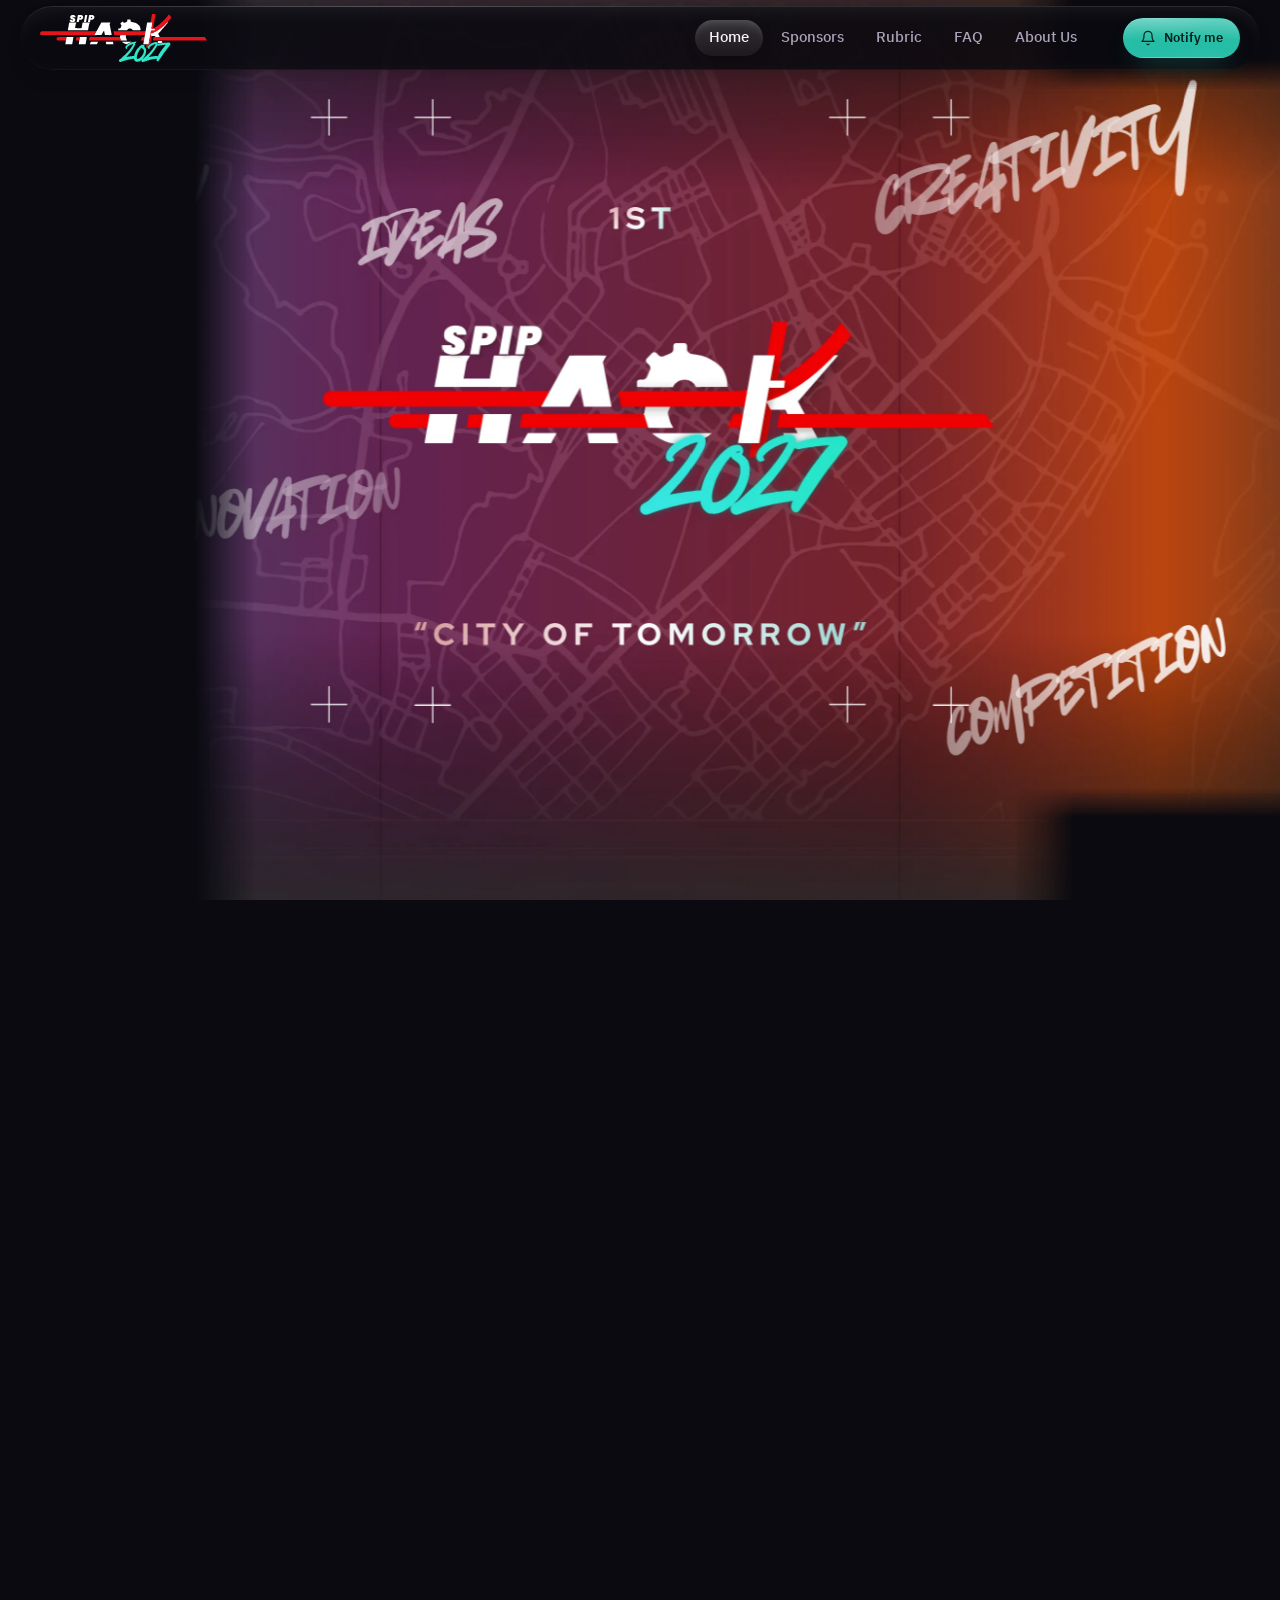
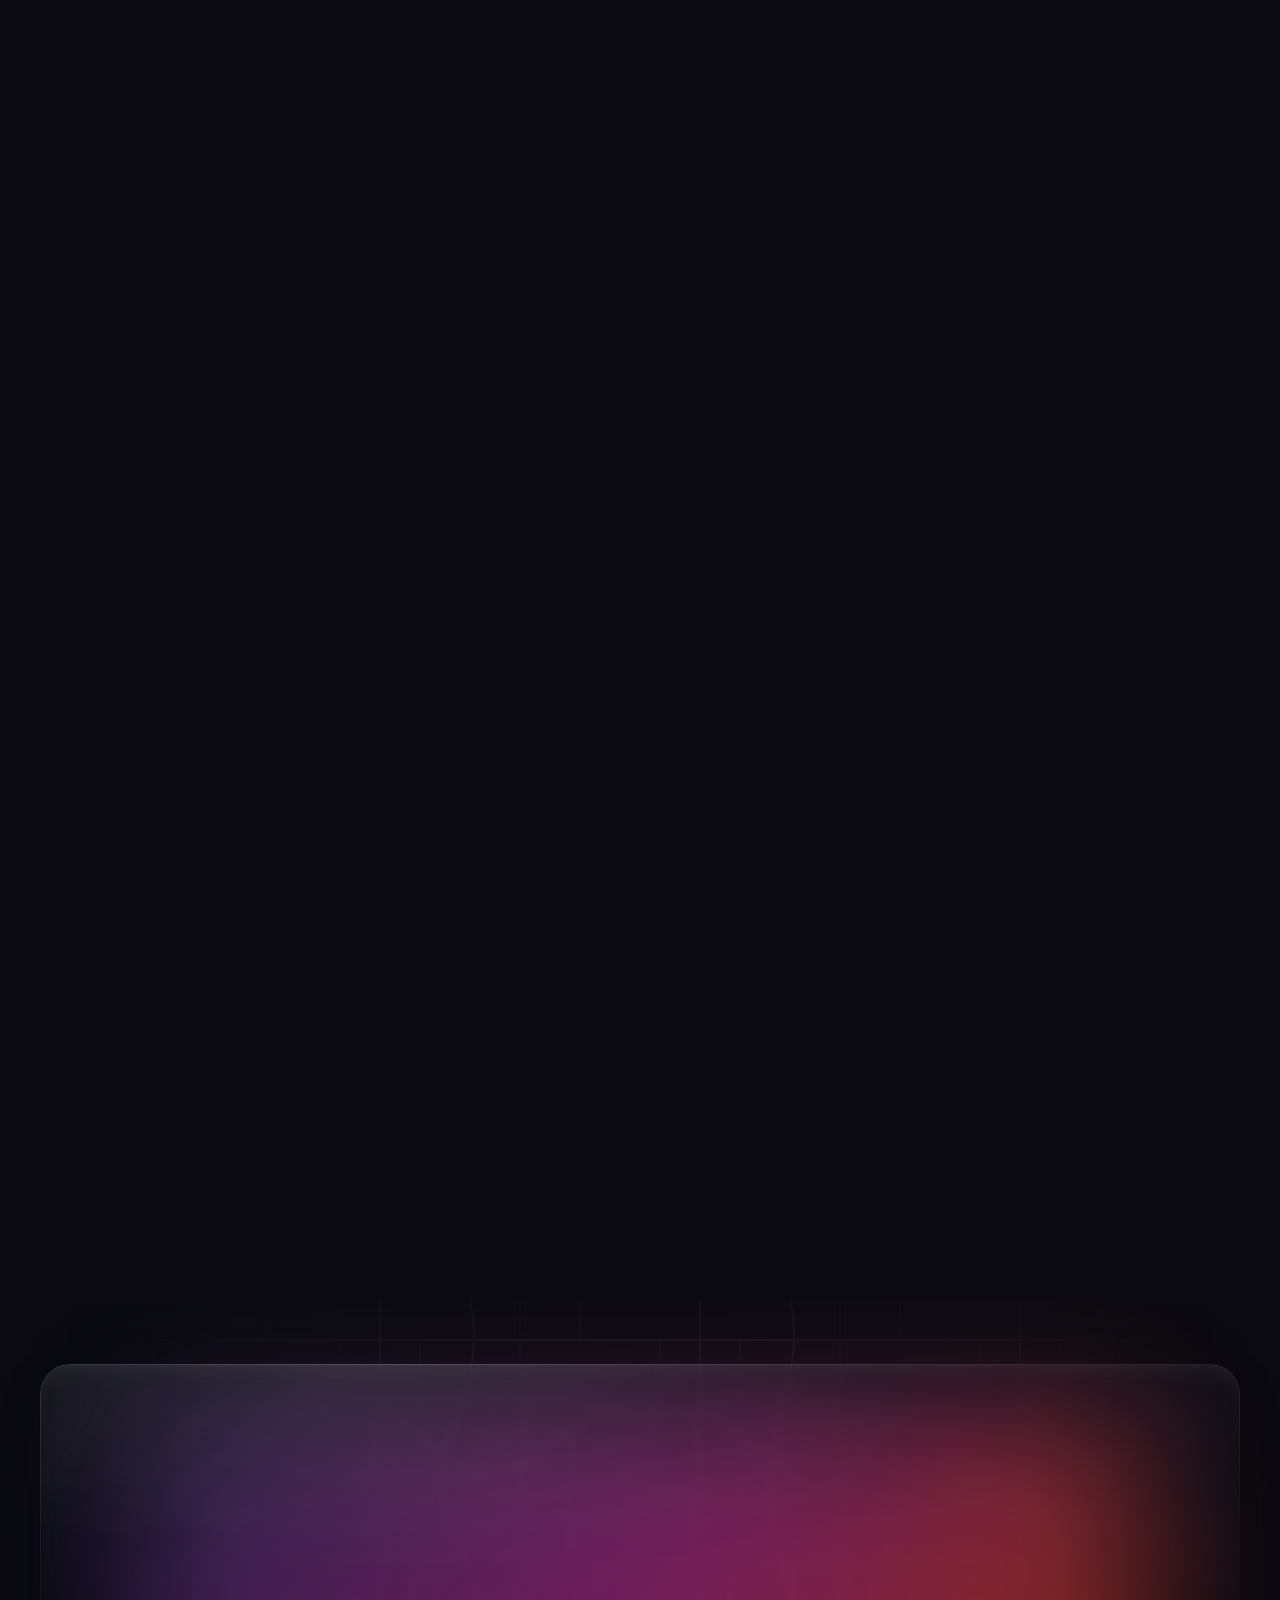
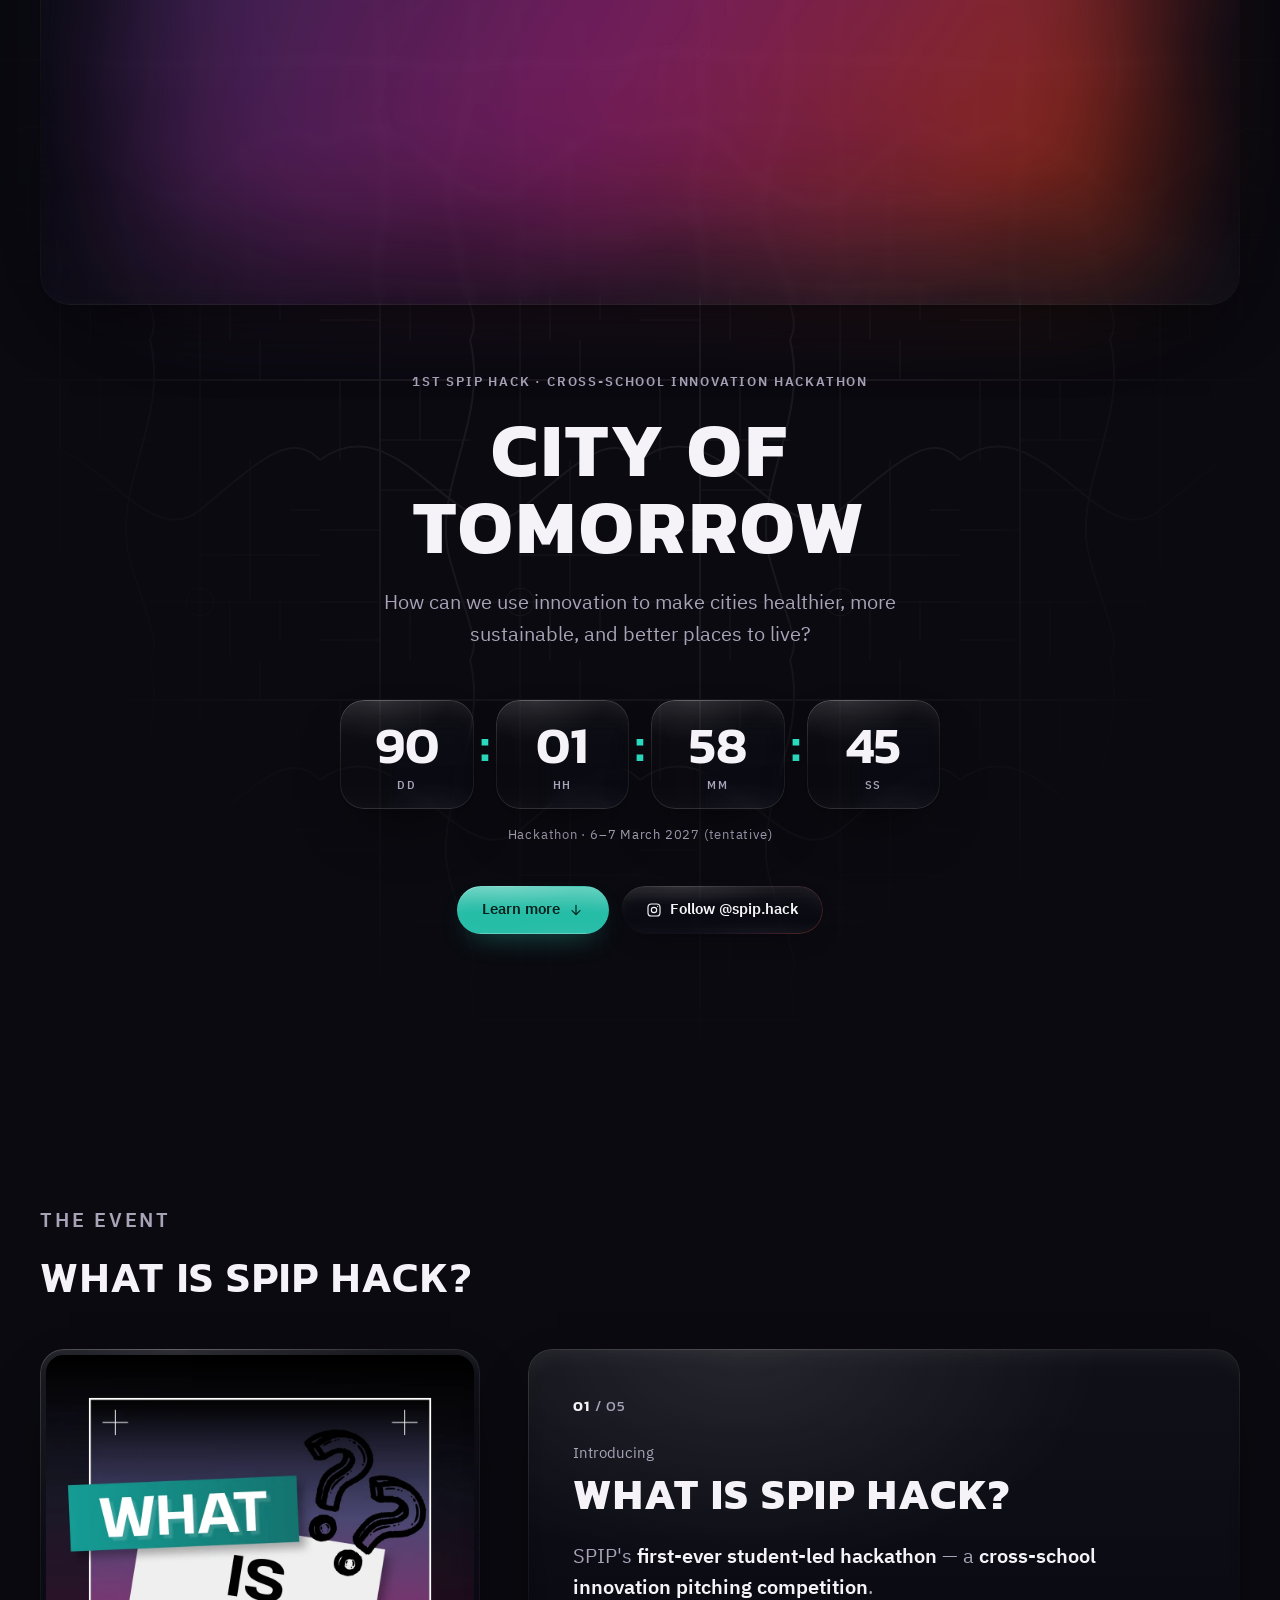
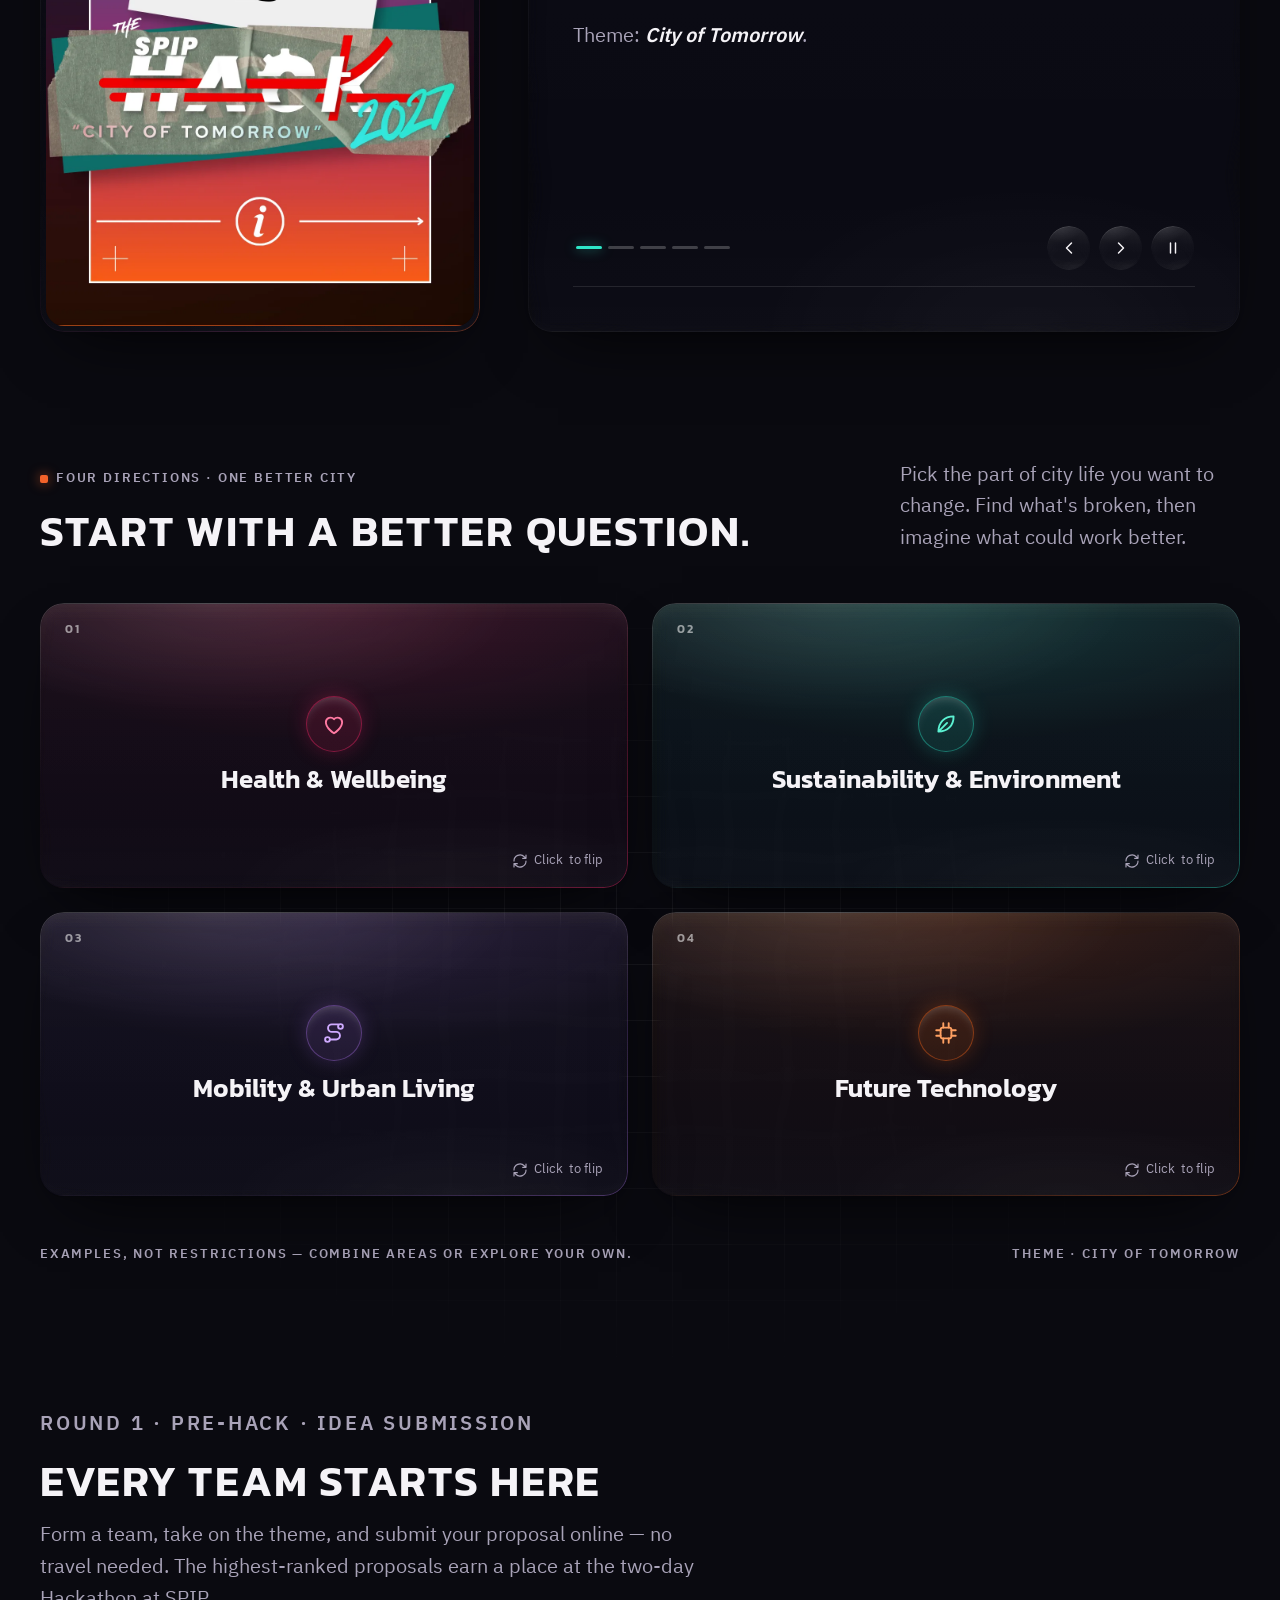
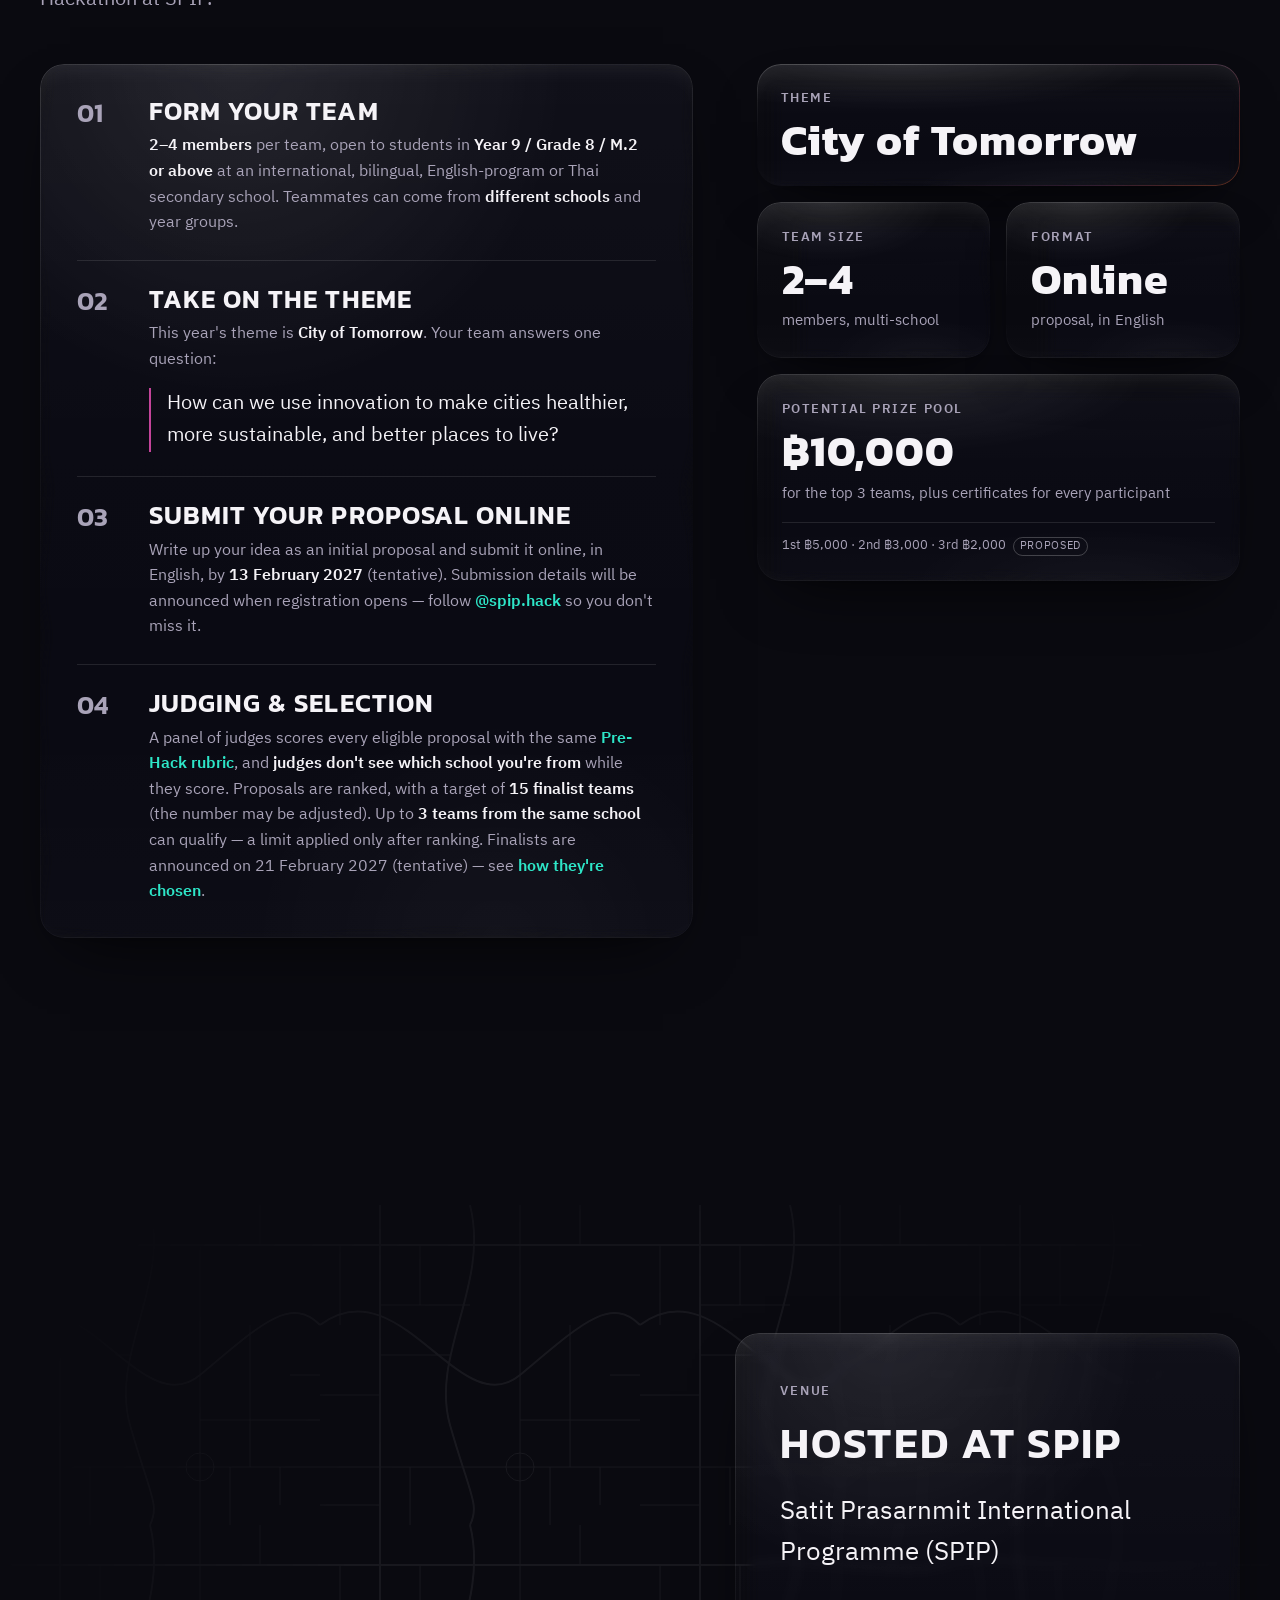
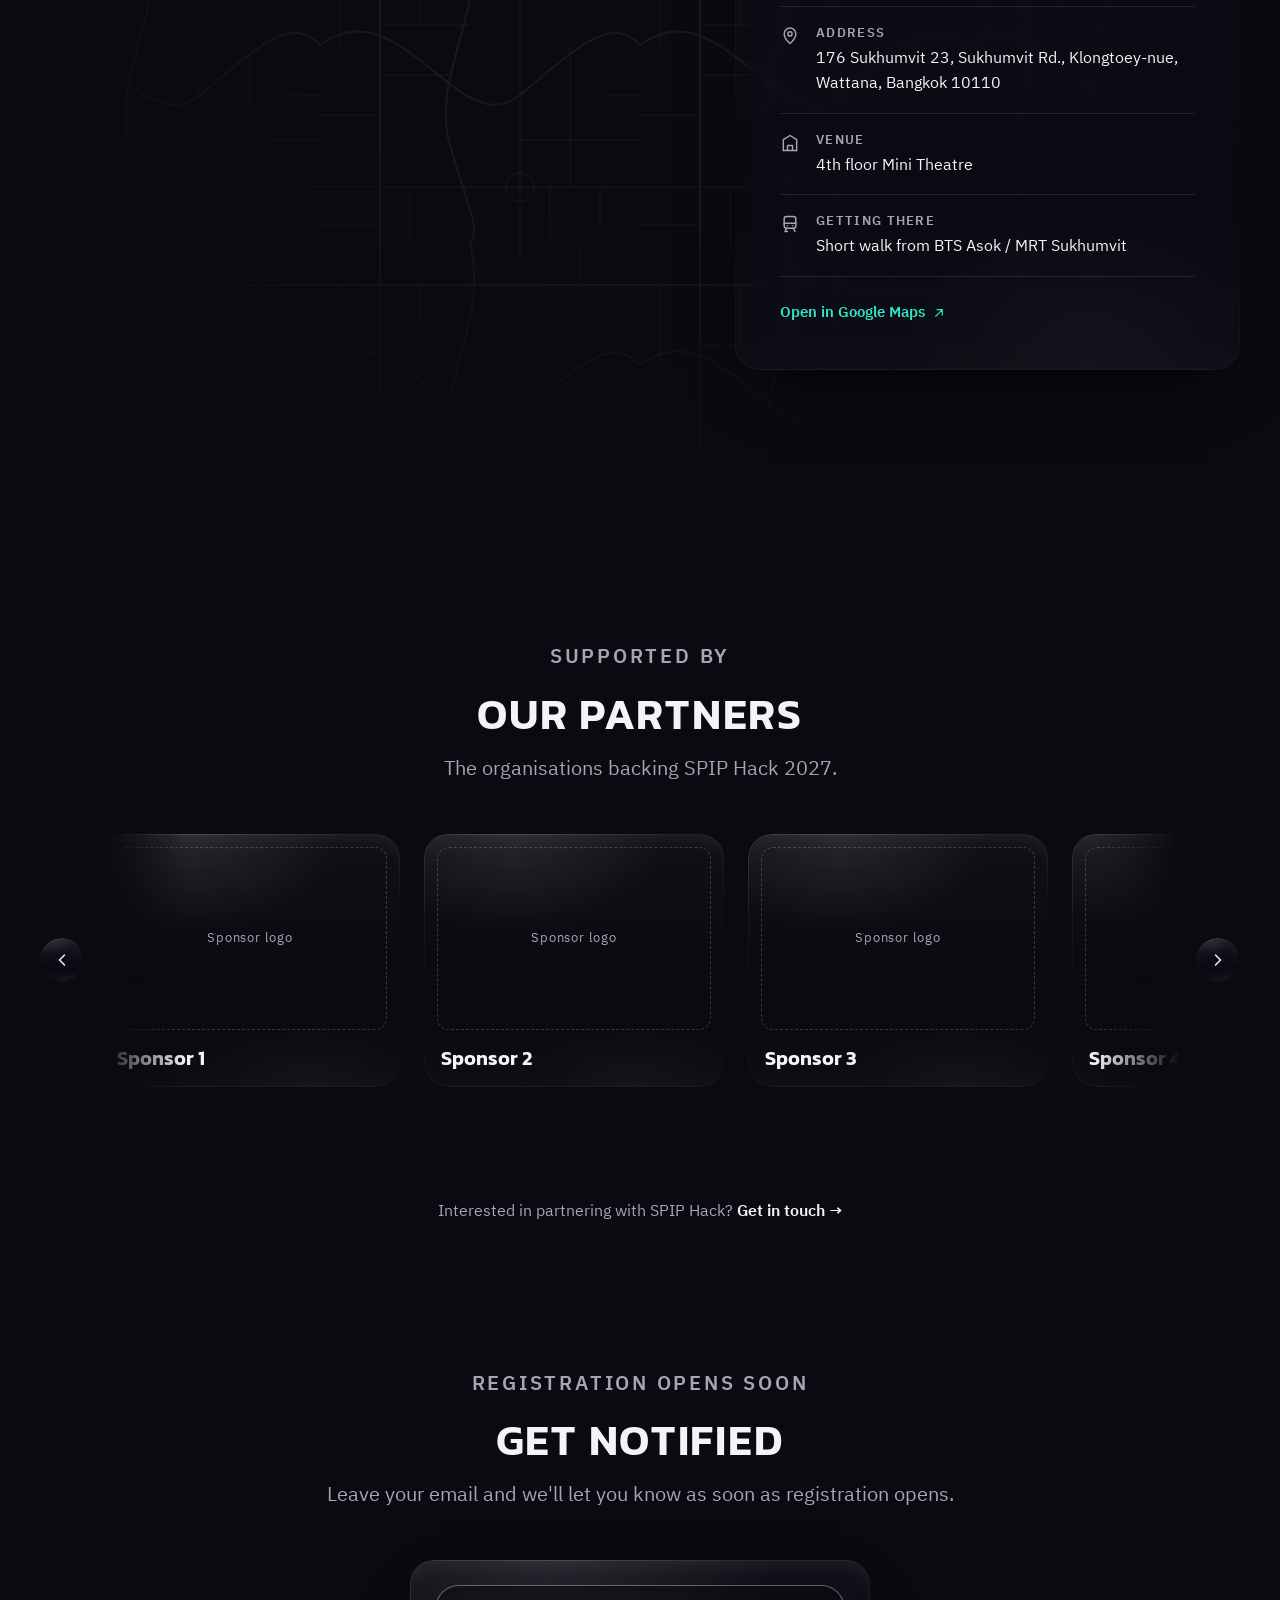
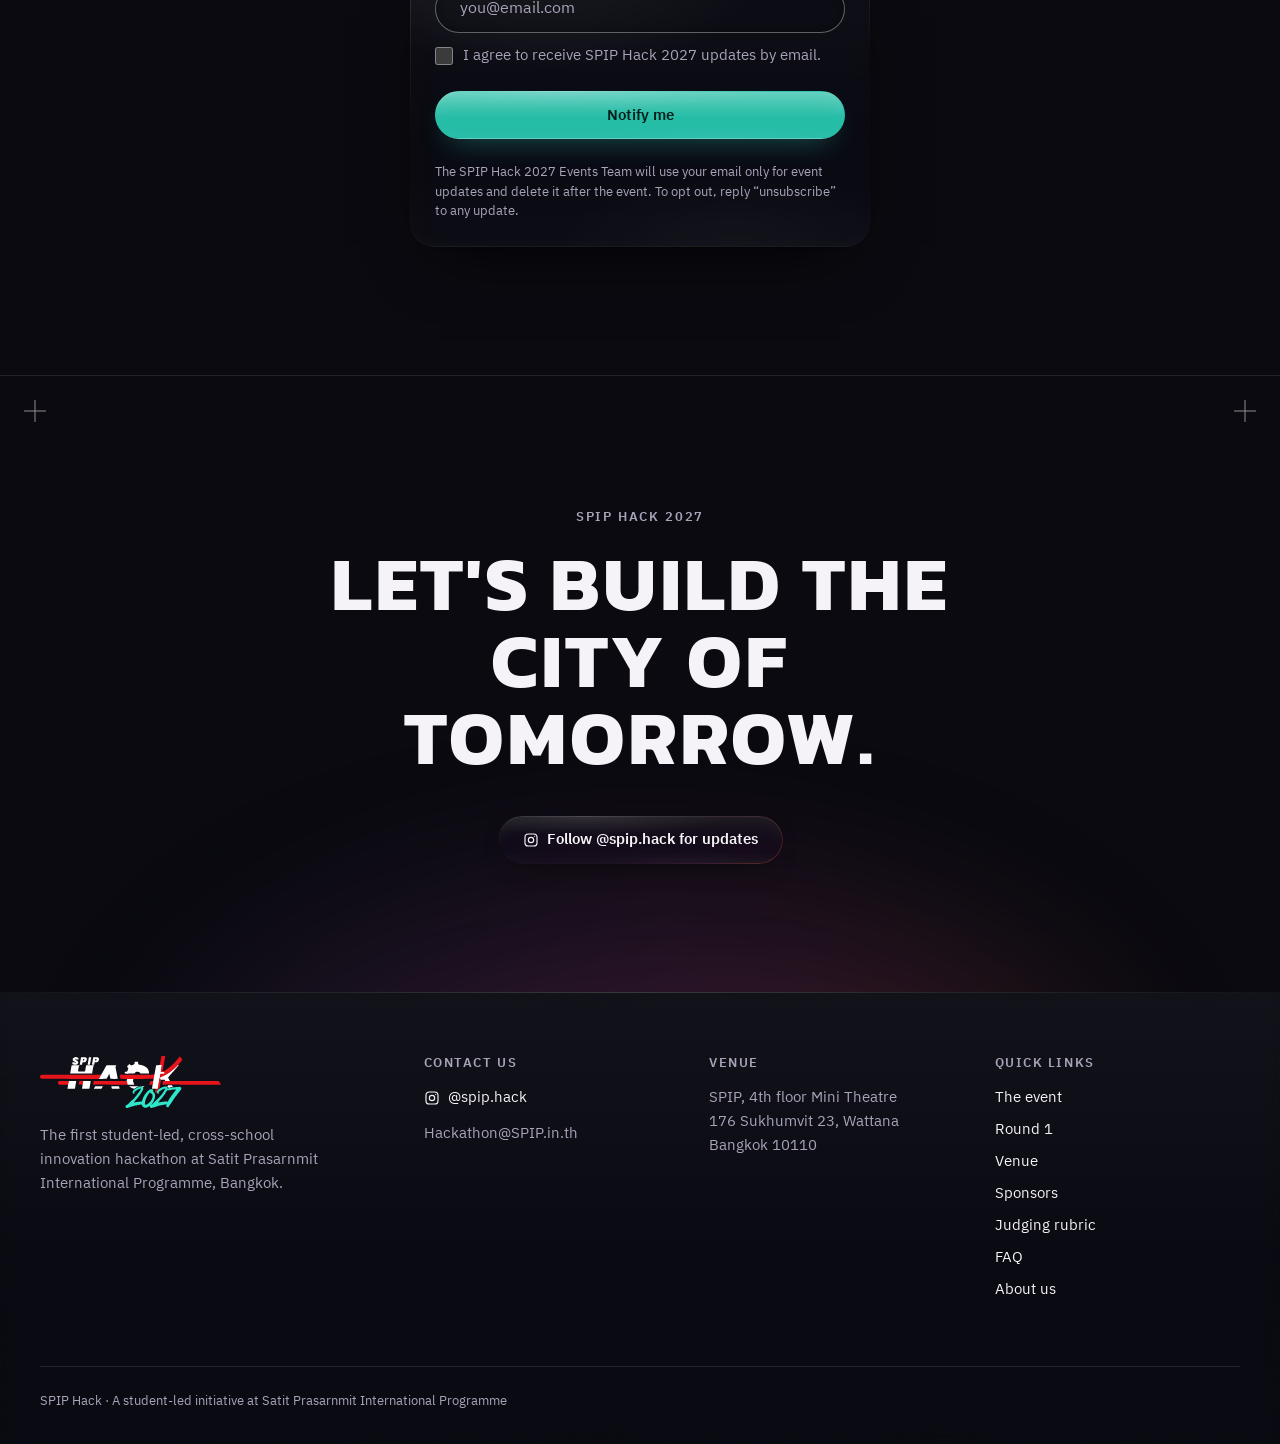
==== index.html @ e0619a35 "Centre the phone intro background on the poster's middle The phone crop was centred on the SPIP HACK" ====
<!DOCTYPE html>
<html lang="en" class="no-js">
<head>
  <meta charset="utf-8">
  <meta name="viewport" content="width=device-width, initial-scale=1">
  <title>SPIP Hack 2027 — City of Tomorrow</title>
  <meta name="description" content="SPIP Hack 2027 is the first student-led, cross-school innovation hackathon at Satit Prasarnmit International Programme (SPIP), Bangkok. Theme: City of Tomorrow.">
  <meta name="theme-color" content="#0A0A10">
  <meta name="color-scheme" content="dark">

  <!-- Open Graph / Twitter. Social platforms need absolute URLs:
       ★ SET SITE URL — once hosted, replace the relative image path below with the full URL -->
  <meta property="og:type" content="website">
  <meta property="og:site_name" content="SPIP Hack 2027">
  <meta property="og:title" content="SPIP Hack 2027 — City of Tomorrow">
  <meta property="og:description" content="The first student-led, cross-school innovation hackathon at SPIP, Bangkok. Pitch ideas that make cities healthier, more sustainable and better places to live.">
  <meta property="og:image" content="assets/posters/hero-banner-16x9.png">
  <meta name="twitter:card" content="summary_large_image">
  <meta name="twitter:title" content="SPIP Hack 2027 — City of Tomorrow">
  <meta name="twitter:description" content="The first student-led, cross-school innovation hackathon at SPIP, Bangkok.">
  <meta name="twitter:image" content="assets/posters/hero-banner-16x9.png">

  <link rel="icon" type="image/svg+xml" href="data:image/svg+xml,%3Csvg xmlns='http://www.w3.org/2000/svg' viewBox='0 0 64 64'%3E%3Crect width='64' height='64' rx='14' fill='%230A0A10'/%3E%3Cpath d='M18 18v28M46 18v28M18 32h28' stroke='white' stroke-width='7' stroke-linecap='square' fill='none'/%3E%3Cpath d='M8 38h48' stroke='%23E8141C' stroke-width='4'/%3E%3Cpath d='M40 50h14' stroke='%232EE6C8' stroke-width='4' stroke-linecap='round'/%3E%3C/svg%3E">

  <link rel="preconnect" href="https://fonts.googleapis.com">
  <link rel="preconnect" href="https://fonts.gstatic.com" crossorigin>
  <link rel="stylesheet" href="https://fonts.googleapis.com/css2?family=IBM+Plex+Sans+Thai:wght@400;500;600&family=Kanit:wght@600;700&display=swap">

  <!-- The intro's full-screen poster (below) is the first image on the page and carries
       fetchpriority="high" itself, so there's no separate preload for it. -->

  <link rel="stylesheet" href="css/style.css">
  <link rel="stylesheet" href="css/intro.css">
  <!-- Set the js class before first layout, so the scroll-pinned intro has its full height
       from the start and deep links (index.html#event) land in the right place -->
  <script>document.documentElement.classList.replace("no-js", "js");</script>

  <!-- Cloudflare Turnstile: the bot check inside the notify-me forms. Cloudflare says to load
       it from this exact URL — proxying or caching a copy breaks it when they update it. -->
  <script src="https://challenges.cloudflare.com/turnstile/v0/api.js" async defer></script>
</head>
<body data-view="main">
  <a class="skip-link" href="#main-content">Skip to content</a>

  <!-- ============================ NAVBAR ============================ -->
  <header class="site-header" id="site-header">
    <div class="container nav-inner">
      <a class="brand" href="index.html" aria-label="SPIP Hack 2027 — home"><img src="assets/logo/spip-hack-logo.svg" width="800" height="230" alt="SPIP Hack 2027" fetchpriority="high"></a>

      <button class="nav-toggle" type="button" aria-expanded="false" aria-controls="nav-menu" aria-label="Open menu">
        <svg class="icon icon-open" viewBox="0 0 24 24" aria-hidden="true"><path d="M4 7h16M4 12h16M4 17h16"/></svg>
        <svg class="icon icon-close" viewBox="0 0 24 24" aria-hidden="true"><path d="M6 6l12 12M18 6L6 18"/></svg>
      </button>

      <nav class="nav-menu" id="nav-menu" aria-label="Main">
        <ul class="nav-links">
          <li><a href="index.html" data-nav="home">Home</a></li>
          <li><a href="sponsors.html" data-nav="sponsors">Sponsors</a></li>
          <li><a href="rubric.html" data-nav="rubric">Rubric</a></li>
          <li><a href="faq.html" data-nav="faq">FAQ</a></li>
          <li><a href="about.html" data-nav="about">About Us</a></li>
        </ul>
        <a class="btn btn--sm btn--primary" href="index.html#notify">
          <svg class="icon icon--sm" viewBox="0 0 24 24" aria-hidden="true"><path d="M6 8a6 6 0 0 1 12 0c0 7 3 9 3 9H3s3-2 3-9M13.73 21a2 2 0 0 1-3.46 0"/></svg>
          Notify me
        </a>
      </nav>
    </div>
    <div class="scroll-progress" aria-hidden="true"></div>
  </header>

  <main id="main-content" tabindex="-1">

    <!-- ========================== HOME PAGE ========================== -->

      <!-- 0. Scroll-pinned intro (css/intro.css, js/intro.js). All of it is decorative:
           the hero's <h1> below stays the page's only heading. -->
      <section class="intro" aria-label="SPIP Hack 2027 — coming soon">
        <div class="intro__stage">
          <!-- Text-free banner exports, made from assets/posters/4-3 Background.png
               (3200×2000). The phone file is the poster's middle strip, centred on its centre
               line ("1ST", "CITY OF TOMORROW"), fitted to the phone's width and blended into
               the poster's edge colour above and below, so nothing gets cut off. If they're missing, js/intro.js falls back to the
               regular banner (data-fallback) and darkens its baked-in "COMING SOON". -->
          <picture class="intro__bg" aria-hidden="true">
            <source media="(max-width: 767px)" type="image/webp" srcset="assets/posters/hero-banner-clean-3x4.webp" data-fallback="assets/posters/hero-banner-3x4.webp" width="1080" height="2340">
            <img src="assets/posters/hero-banner-clean-16x9.webp" data-fallback="assets/posters/hero-banner-16x9.webp" width="3200" height="2000" fetchpriority="high" decoding="async" alt="">
          </picture>
          <div class="intro__shade" aria-hidden="true"></div>
          <div class="intro__soon" aria-hidden="true">
            <span class="intro__soon-title">Coming soon</span>
            <span class="intro__soon-date" data-intro-date></span>
          </div>
          <div class="intro__cutout" aria-hidden="true"></div>
          <p class="intro__eyebrow" aria-hidden="true">1st SPIP Hack · Cross-school innovation hackathon</p>
          <p class="intro__hint" aria-hidden="true"><span class="intro__mouse"><span class="intro__dot"></span></span>Scroll</p>
          <div class="intro__fade" aria-hidden="true"></div>
        </div>
      </section>

      <!-- 1. Hero + countdown -->
      <section class="hero" id="home" aria-labelledby="hero-title">
        <div class="map-texture" aria-hidden="true"></div>

        <div class="container">
          <div class="hero-banner">
            <picture>
              <source media="(max-width: 767px)" type="image/webp" srcset="assets/posters/hero-banner-3x4.webp" width="1080" height="1440">
              <source media="(max-width: 767px)" srcset="assets/posters/hero-banner-3x4.png" width="1080" height="1440">
              <source type="image/webp" srcset="assets/posters/hero-banner-16x9.webp" width="2400" height="1067">
              <img src="assets/posters/hero-banner-16x9.png" width="2400" height="1067" decoding="async"
                   alt="SPIP Hack 2027 — City of Tomorrow. Coming soon. Contact us on Instagram @spip.hack.">
            </picture>
          </div>

          <div class="hero-copy">
            <p class="eyebrow">1st SPIP Hack · Cross-school innovation hackathon</p>
            <h1 class="h-display" id="hero-title"><span class="visually-hidden">SPIP Hack 2027 — </span>City of Tomorrow</h1>
            <p class="hero-sub">How can we use innovation to make cities healthier, more sustainable, and better places to live?</p>

            <div class="countdown" id="countdown" role="timer" aria-label="Time remaining until the Hackathon, in days, hours, minutes and seconds">
              <div class="countdown__tiles" data-countdown-tiles>
                <div class="countdown__tile"><span class="countdown__num" data-unit="days">--</span><span class="countdown__unit">DD</span></div>
                <span class="countdown__sep" aria-hidden="true">:</span>
                <div class="countdown__tile"><span class="countdown__num" data-unit="hours">--</span><span class="countdown__unit">HH</span></div>
                <span class="countdown__sep" aria-hidden="true">:</span>
                <div class="countdown__tile"><span class="countdown__num" data-unit="minutes">--</span><span class="countdown__unit">MM</span></div>
                <span class="countdown__sep" aria-hidden="true">:</span>
                <div class="countdown__tile"><span class="countdown__num" data-unit="seconds">--</span><span class="countdown__unit">SS</span></div>
              </div>
              <p class="countdown__live" data-countdown-live hidden>The Hackathon is live!</p>
              <!-- ★ Dates follow Participant Rulebook v3 (tentative). Update together with EVENT_DATE in js/home.js -->
              <p class="countdown__label">Hackathon · 6–7 March 2027 (tentative)</p>
            </div>

            <div class="hero-cta">
              <a class="btn btn--primary" href="index.html#event">
                Learn more
                <svg class="icon icon--sm" viewBox="0 0 24 24" aria-hidden="true"><path d="M12 5v14M6 13l6 6 6-6"/></svg>
              </a>
              <a class="btn btn--grad" href="https://instagram.com/spip.hack" target="_blank" rel="noopener noreferrer">
                <svg class="icon icon--sm" viewBox="0 0 24 24" aria-hidden="true"><rect x="3" y="3" width="18" height="18" rx="5"/><circle cx="12" cy="12" r="4"/><path d="M17.5 6.5h.01"/></svg>
                Follow @spip.hack
                <span class="visually-hidden">(opens in a new tab)</span>
              </a>
            </div>
          </div>
        </div>
      </section>

      <!-- 2. Poster carousel -->
      <section class="section" id="event" aria-labelledby="event-title">
        <div class="container">
          <div class="section-head" data-reveal>
            <p class="eyebrow">The event</p>
            <h2 class="h-section" id="event-title">What is SPIP Hack?</h2>
          </div>

          <div class="carousel" id="carousel" aria-roledescription="carousel" aria-label="SPIP Hack information posters" role="region" data-reveal>
            <div class="carousel__stage frame-grad">
              <!-- ★ POSTERS NEED RE-EXPORTING ★ — 02, 03 and 05 still show the original poster facts
                   (online preliminary + pitching round, 10 finalists, blind judging by SPIP judges,
                   external judges, max 3 teams per school, multi-school quota), which Participant
                   Rulebook v3 replaces. The alt text describes the images as they are, so update it
                   when the new posters go in. The slide panels below already follow the rulebook. -->
              <div class="carousel__posters" data-carousel-stage>
                <picture class="poster is-active">
                  <source type="image/webp" srcset="assets/posters/01-what-is-spip-hack.webp">
                  <img src="assets/posters/01-what-is-spip-hack.png" width="1080" height="1440" loading="lazy" decoding="async"
                       alt="What is the SPIP Hack? SPIP's first-ever student-led hackathon, a cross-school innovation pitching competition. Theme: City of Tomorrow.">
                </picture>
                <picture class="poster" aria-hidden="true">
                  <source type="image/webp" srcset="assets/posters/02-spip-hack-rundown.webp">
                  <img src="assets/posters/02-spip-hack-rundown.png" width="1080" height="1440" loading="lazy" decoding="async"
                       alt="Basic run-down, SPIP Hack: a student-led hackathon split into 2 rounds, an Online Preliminary round and an On-Site Finalist Pitching round, held at SPIP in English.">
                </picture>
                <picture class="poster" aria-hidden="true">
                  <source type="image/webp" srcset="assets/posters/03-rounds.webp">
                  <img src="assets/posters/03-rounds.png" width="1080" height="1440" loading="lazy" decoding="async"
                       alt="Basic run-down, Rounds: Preliminary round online, teams submit proposals judged blindly by SPIP judges. Pitching round on-site, 10 finalist teams pitch live to external judges. Participants and winners receive certificates.">
                </picture>
                <picture class="poster" aria-hidden="true">
                  <source type="image/webp" srcset="assets/posters/04-hackathon.webp">
                  <img src="assets/posters/04-hackathon.png" width="1080" height="1440" loading="lazy" decoding="async"
                       alt="Event format, Hackathon: participants come up with a creative and innovative solution to a given prompt, then pitch to a panel of judges who score each idea and choose a winner.">
                </picture>
                <picture class="poster" aria-hidden="true">
                  <source type="image/webp" srcset="assets/posters/05-teams.webp">
                  <img src="assets/posters/05-teams.png" width="1080" height="1440" loading="lazy" decoding="async"
                       alt="Basic guidelines, Teams: 2 to 4 members, members from multiple schools allowed. Open to any school, maximum 3 teams per school. A multi-school team counts towards the quota of both schools.">
                </picture>
              </div>
            </div>

            <div class="carousel__body glass">
              <p class="carousel__count" aria-hidden="true"><b data-carousel-current>01</b> / 05</p>

              <div data-carousel-live aria-live="off" aria-atomic="true">
                <div class="slide-panel" role="group" aria-roledescription="slide" aria-label="1 of 5">
                  <p class="slide-panel__kicker">Introducing</p>
                  <h3>What is SPIP Hack?</h3>
                  <div class="slide-panel__content">
                    <p>SPIP's <strong>first-ever student-led hackathon</strong> — a <strong>cross-school innovation pitching competition</strong>.</p>
                    <p>Theme: <strong><em>City of Tomorrow</em></strong>.</p>
                  </div>
                </div>

                <div class="slide-panel" role="group" aria-roledescription="slide" aria-label="2 of 5" hidden>
                  <p class="slide-panel__kicker">Basic Run-down</p>
                  <h3>SPIP Hack</h3>
                  <div class="slide-panel__content">
                    <p>A <strong>student-led</strong> hackathon split into <strong>2 stages</strong>:</p>
                    <ul>
                      <li>The <strong>Pre-Hack</strong>: idea submission, <strong>online</strong></li>
                      <li>The <strong>Hackathon</strong>: a two-day, <strong>on-site</strong> innovation event for finalists</li>
                    </ul>
                    <p>Held at Satit Prasarnmit International Programme (SPIP), <strong>in English</strong>.</p>
                  </div>
                </div>

                <div class="slide-panel" role="group" aria-roledescription="slide" aria-label="3 of 5" hidden>
                  <p class="slide-panel__kicker">Basic Run-down</p>
                  <h3>Rounds</h3>
                  <div class="slide-panel__content">
                    <p><strong>Pre-Hack</strong> <em>(Online)</em></p>
                    <ul>
                      <li>Teams submit an initial proposal</li>
                      <li>Scored by a panel of judges, with school affiliation hidden</li>
                    </ul>
                    <p><strong>Hackathon</strong> <em>(On-Site, two days)</em></p>
                    <ul>
                      <li>Target of 15 finalist teams</li>
                      <li>Day 1: mentoring and building, ending in Project Lock</li>
                      <li>Day 2: presentations, Q&amp;A, judging and awards</li>
                    </ul>
                    <p class="slide-panel__note">Participants and winners receive certificates.</p>
                  </div>
                </div>

                <div class="slide-panel" role="group" aria-roledescription="slide" aria-label="4 of 5" hidden>
                  <p class="slide-panel__kicker">Event Format</p>
                  <h3>Hackathon</h3>
                  <div class="slide-panel__content">
                    <p>An event where participants come up with a <strong>creative and innovative solution</strong> to a given <strong>prompt</strong>.</p>
                    <p>They then <strong>pitch</strong> their ideas to a panel of <strong>judges</strong>, who score each idea and choose a winner.</p>
                  </div>
                </div>

                <div class="slide-panel" role="group" aria-roledescription="slide" aria-label="5 of 5" hidden>
                  <p class="slide-panel__kicker">Basic Guidelines</p>
                  <h3>Teams</h3>
                  <div class="slide-panel__content">
                    <ul>
                      <li><strong>2–4 members</strong> per team</li>
                      <li>Members from <strong>multiple schools</strong> and year groups are allowed</li>
                      <li>Open to students in <strong>Year 9 / Grade 8 / M.2 or above</strong> at international, bilingual, English-program or Thai secondary schools</li>
                      <li>Up to <strong>3 teams from the same school</strong> can qualify for the Hackathon</li>
                    </ul>
                  </div>
                </div>
              </div>

              <div class="carousel__controls">
                <div class="carousel__dots" data-carousel-dots>
                  <button class="dot" type="button" aria-label="Show slide 1: What is SPIP Hack?" aria-current="true"></button>
                  <button class="dot" type="button" aria-label="Show slide 2: SPIP Hack run-down"></button>
                  <button class="dot" type="button" aria-label="Show slide 3: Rounds"></button>
                  <button class="dot" type="button" aria-label="Show slide 4: Hackathon"></button>
                  <button class="dot" type="button" aria-label="Show slide 5: Teams"></button>
                </div>
                <div class="carousel__buttons">
                  <button class="icon-btn" type="button" data-carousel-prev aria-label="Previous slide">
                    <svg class="icon" viewBox="0 0 24 24" aria-hidden="true"><path d="M15 6l-6 6 6 6"/></svg>
                  </button>
                  <button class="icon-btn" type="button" data-carousel-next aria-label="Next slide">
                    <svg class="icon" viewBox="0 0 24 24" aria-hidden="true"><path d="M9 6l6 6-6 6"/></svg>
                  </button>
                  <button class="icon-btn carousel__toggle" type="button" data-carousel-toggle aria-label="Pause automatic slide show">
                    <svg class="icon icon-pause" viewBox="0 0 24 24" aria-hidden="true"><path d="M9 6v12M15 6v12"/></svg>
                    <svg class="icon icon-play" viewBox="0 0 24 24" aria-hidden="true"><path d="M8 5.5v13l10-6.5z"/></svg>
                  </button>
                </div>
              </div>
              <div class="carousel__progress" data-carousel-progress aria-hidden="true"><span></span></div>
            </div>
          </div>
        </div>
      </section>

      <!-- 2b. Themes — the four areas under City of Tomorrow. Wording follows faq.html
           ("Which areas can our project cover?"); keep the two in step. Each card is a
           flashcard: it tilts toward the pointer on hover, and a click / tap (or Enter / Space
           on its title button) flips it over to show the question and examples. -->
      <section class="section section--tight themes" id="themes" aria-labelledby="themes-title">
        <div class="container">
          <div class="themes__head" data-reveal>
            <div>
              <p class="eyebrow"><span class="themes__dot" aria-hidden="true"></span>Four directions · One better city</p>
              <h2 class="h-section" id="themes-title">Start with a better question.</h2>
            </div>
            <p class="themes__lede">Pick the part of city life you want to change. Find what's broken, then imagine what could work better.</p>
          </div>

          <ul class="themes__grid">
            <li class="themes__item" data-reveal>
              <article class="theme theme--health" aria-labelledby="theme-health">
                <div class="theme__card">
                  <span class="theme__bg" aria-hidden="true"></span>
                  <div class="theme__face theme__front">
                    <span class="theme__idx" aria-hidden="true">01</span>
                    <span class="theme__icon" aria-hidden="true">
                      <svg class="icon" viewBox="0 0 24 24"><path d="M12 20.5s-7.5-4.6-7.5-10.2A4.3 4.3 0 0 1 12 7.6a4.3 4.3 0 0 1 7.5 2.7c0 5.6-7.5 10.2-7.5 10.2z"/></svg>
                    </span>
                    <h3 class="theme__title" id="theme-health"><button class="theme__toggle" type="button" aria-expanded="false" aria-controls="theme-health-back">Health &amp; Wellbeing</button></h3>
                    <span class="theme__hint" aria-hidden="true"><svg class="icon icon--sm" viewBox="0 0 24 24"><path d="M3 12a9 9 0 0 1 15.4-6.4L21 8M21 3v5h-5M21 12a9 9 0 0 1-15.4 6.4L3 16M3 21v-5h5"/></svg><span class="theme__hint-mouse">Click</span><span class="theme__hint-touch">Tap</span> to flip</span>
                  </div>
                  <div class="theme__face theme__back" id="theme-health-back">
                    <span class="theme__idx" aria-hidden="true">01</span>
                    <p class="theme__kicker" aria-hidden="true">Health &amp; Wellbeing</p>
                    <p class="theme__q">How can we make cities healthier and improve quality of life?</p>
                    <ul class="theme__tags" aria-label="Examples"><li>Public health</li><li>Mental wellbeing</li><li>Healthcare access</li><li>Ageing populations</li><li>Disease prevention</li></ul>
                    <span class="theme__hint" aria-hidden="true"><svg class="icon icon--sm" viewBox="0 0 24 24"><path d="M3 12a9 9 0 0 1 15.4-6.4L21 8M21 3v5h-5M21 12a9 9 0 0 1-15.4 6.4L3 16M3 21v-5h5"/></svg>Flip back</span>
                  </div>
                </div>
              </article>
            </li>

            <li class="themes__item" data-reveal>
              <article class="theme theme--green" aria-labelledby="theme-green">
                <div class="theme__card">
                  <span class="theme__bg" aria-hidden="true"></span>
                  <div class="theme__face theme__front">
                    <span class="theme__idx" aria-hidden="true">02</span>
                    <span class="theme__icon" aria-hidden="true">
                      <svg class="icon" viewBox="0 0 24 24"><path d="M5 19c0-8.5 5.5-14 14-14 0 8.5-5.5 14-14 14zM5 19l8-8"/></svg>
                    </span>
                    <h3 class="theme__title" id="theme-green"><button class="theme__toggle" type="button" aria-expanded="false" aria-controls="theme-green-back">Sustainability &amp; Environment</button></h3>
                    <span class="theme__hint" aria-hidden="true"><svg class="icon icon--sm" viewBox="0 0 24 24"><path d="M3 12a9 9 0 0 1 15.4-6.4L21 8M21 3v5h-5M21 12a9 9 0 0 1-15.4 6.4L3 16M3 21v-5h5"/></svg><span class="theme__hint-mouse">Click</span><span class="theme__hint-touch">Tap</span> to flip</span>
                  </div>
                  <div class="theme__face theme__back" id="theme-green-back">
                    <span class="theme__idx" aria-hidden="true">02</span>
                    <p class="theme__kicker" aria-hidden="true">Sustainability &amp; Environment</p>
                    <p class="theme__q">How can we cut waste and pollution and build cities that can handle a changing climate?</p>
                    <ul class="theme__tags" aria-label="Examples"><li>Waste</li><li>Air quality</li><li>Water</li><li>Energy</li><li>Climate resilience</li><li>Sustainable materials</li></ul>
                    <span class="theme__hint" aria-hidden="true"><svg class="icon icon--sm" viewBox="0 0 24 24"><path d="M3 12a9 9 0 0 1 15.4-6.4L21 8M21 3v5h-5M21 12a9 9 0 0 1-15.4 6.4L3 16M3 21v-5h5"/></svg>Flip back</span>
                  </div>
                </div>
              </article>
            </li>

            <li class="themes__item" data-reveal>
              <article class="theme theme--mobility" aria-labelledby="theme-mobility">
                <div class="theme__card">
                  <span class="theme__bg" aria-hidden="true"></span>
                  <div class="theme__face theme__front">
                    <span class="theme__idx" aria-hidden="true">03</span>
                    <span class="theme__icon" aria-hidden="true">
                      <svg class="icon" viewBox="0 0 24 24"><circle cx="6" cy="18" r="2.2"/><circle cx="18" cy="6" r="2.2"/><path d="M8.2 18H14a3.5 3.5 0 0 0 0-7h-4a3.5 3.5 0 0 1 0-7h5.8"/></svg>
                    </span>
                    <h3 class="theme__title" id="theme-mobility"><button class="theme__toggle" type="button" aria-expanded="false" aria-controls="theme-mobility-back">Mobility &amp; Urban Living</button></h3>
                    <span class="theme__hint" aria-hidden="true"><svg class="icon icon--sm" viewBox="0 0 24 24"><path d="M3 12a9 9 0 0 1 15.4-6.4L21 8M21 3v5h-5M21 12a9 9 0 0 1-15.4 6.4L3 16M3 21v-5h5"/></svg><span class="theme__hint-mouse">Click</span><span class="theme__hint-touch">Tap</span> to flip</span>
                  </div>
                  <div class="theme__face theme__back" id="theme-mobility-back">
                    <span class="theme__idx" aria-hidden="true">03</span>
                    <p class="theme__kicker" aria-hidden="true">Mobility &amp; Urban Living</p>
                    <p class="theme__q">How can everyone get around the city, and live in it, more easily and safely?</p>
                    <ul class="theme__tags" aria-label="Examples"><li>Public transport</li><li>Accessibility</li><li>Traffic</li><li>Urban spaces</li><li>Housing</li><li>Safety</li></ul>
                    <span class="theme__hint" aria-hidden="true"><svg class="icon icon--sm" viewBox="0 0 24 24"><path d="M3 12a9 9 0 0 1 15.4-6.4L21 8M21 3v5h-5M21 12a9 9 0 0 1-15.4 6.4L3 16M3 21v-5h5"/></svg>Flip back</span>
                  </div>
                </div>
              </article>
            </li>

            <li class="themes__item" data-reveal>
              <article class="theme theme--tech" aria-labelledby="theme-tech">
                <div class="theme__card">
                  <span class="theme__bg" aria-hidden="true"></span>
                  <div class="theme__face theme__front">
                    <span class="theme__idx" aria-hidden="true">04</span>
                    <span class="theme__icon" aria-hidden="true">
                      <svg class="icon" viewBox="0 0 24 24"><rect x="7" y="7" width="10" height="10" rx="2"/><path d="M9.5 3v4M14.5 3v4M9.5 17v4M14.5 17v4M3 9.5h4M3 14.5h4M17 9.5h4M17 14.5h4"/></svg>
                    </span>
                    <h3 class="theme__title" id="theme-tech"><button class="theme__toggle" type="button" aria-expanded="false" aria-controls="theme-tech-back">Future Technology</button></h3>
                    <span class="theme__hint" aria-hidden="true"><svg class="icon icon--sm" viewBox="0 0 24 24"><path d="M3 12a9 9 0 0 1 15.4-6.4L21 8M21 3v5h-5M21 12a9 9 0 0 1-15.4 6.4L3 16M3 21v-5h5"/></svg><span class="theme__hint-mouse">Click</span><span class="theme__hint-touch">Tap</span> to flip</span>
                  </div>
                  <div class="theme__face theme__back" id="theme-tech-back">
                    <span class="theme__idx" aria-hidden="true">04</span>
                    <p class="theme__kicker" aria-hidden="true">Future Technology</p>
                    <p class="theme__q">How can emerging technology help solve real-world urban problems?</p>
                    <ul class="theme__tags" aria-label="Examples"><li>AI</li><li>Sensors</li><li>Robotics</li><li>Smart infrastructure</li><li>Digital systems</li><li>Emerging technologies</li></ul>
                    <span class="theme__hint" aria-hidden="true"><svg class="icon icon--sm" viewBox="0 0 24 24"><path d="M3 12a9 9 0 0 1 15.4-6.4L21 8M21 3v5h-5M21 12a9 9 0 0 1-15.4 6.4L3 16M3 21v-5h5"/></svg>Flip back</span>
                  </div>
                </div>
              </article>
            </li>
          </ul>

          <div class="themes__foot" data-reveal>
            <p>Examples, not restrictions — combine areas or explore your own.</p>
            <p>Theme · City of Tomorrow</p>
          </div>
        </div>
      </section>

      <!-- 3. Round 1 — the Pre-Hack (what every contestant does first). Facts follow
           Participant Rulebook v3, a working draft subject to school approval; keep in step
           with faq.html and rubric.html. -->
      <section class="section section--tight" id="rounds" aria-labelledby="rounds-title">
        <div class="container">
          <div class="section-head" data-reveal>
            <p class="eyebrow">Round 1 · Pre-Hack · Idea Submission</p>
            <h2 class="h-section" id="rounds-title">Every team starts here</h2>
            <p>Form a team, take on the theme, and submit your proposal online — no travel needed. The highest-ranked proposals earn a place at the two-day Hackathon at SPIP.</p>
          </div>

          <div class="round1">
            <ol class="steps glass" data-reveal-group>
              <li class="step" data-reveal>
                <span class="step__num" aria-hidden="true">01</span>
                <div>
                  <h3>Form your team</h3>
                  <p><strong>2–4 members</strong> per team, open to students in <strong>Year 9 / Grade 8 / M.2 or above</strong> at an international, bilingual, English-program or Thai secondary school. Teammates can come from <strong>different schools</strong> and year groups.</p>
                </div>
              </li>
              <li class="step" data-reveal>
                <span class="step__num" aria-hidden="true">02</span>
                <div>
                  <h3>Take on the theme</h3>
                  <p>This year's theme is <strong>City of Tomorrow</strong>. Your team answers one question:</p>
                  <blockquote>How can we use innovation to make cities healthier, more sustainable, and better places to live?</blockquote>
                </div>
              </li>
              <li class="step" data-reveal>
                <span class="step__num" aria-hidden="true">03</span>
                <div>
                  <h3>Submit your proposal online</h3>
                  <p>Write up your idea as an initial proposal and submit it online, in English, by <strong>13 February 2027</strong> (tentative). Submission details will be announced when registration opens — follow <a class="text-link-inline" href="https://instagram.com/spip.hack" target="_blank" rel="noopener noreferrer">@spip.hack<span class="visually-hidden"> (opens in a new tab)</span></a> so you don't miss it.</p>
                </div>
              </li>
              <li class="step" data-reveal>
                <span class="step__num" aria-hidden="true">04</span>
                <div>
                  <h3>Judging &amp; selection</h3>
                  <p>A panel of judges scores every eligible proposal with the same <a class="text-link-inline" href="rubric.html#round-1">Pre-Hack rubric</a>, and <strong>judges don't see which school you're from</strong> while they score. Proposals are ranked, with a target of <strong>15 finalist teams</strong> (the number may be adjusted). Up to <strong>3 teams from the same school</strong> can qualify — a limit applied only after ranking. Finalists are announced on 21 February 2027 (tentative) — see <a class="text-link-inline" href="rubric.html#selection-title">how they're chosen</a>.</p>
                </div>
              </li>
            </ol>

            <aside class="round1__aside" aria-label="Round 1 at a glance" data-reveal-group>
              <div class="fact frame-grad" data-reveal>
                <span class="fact__kicker">Theme</span>
                <span class="fact__num">City of Tomorrow</span>
              </div>
              <div class="fact-row">
                <div class="fact card" data-reveal>
                  <span class="fact__kicker">Team size</span>
                  <span class="fact__num">2–4</span>
                  <span class="fact__label">members, multi-school</span>
                </div>
                <div class="fact card" data-reveal>
                  <span class="fact__kicker">Format</span>
                  <span class="fact__num">Online</span>
                  <span class="fact__label">proposal, in English</span>
                </div>
              </div>
              <div class="fact card" data-reveal>
                <span class="fact__kicker">Potential prize pool</span>
                <span class="fact__num">฿10,000</span>
                <span class="fact__label">for the top 3 teams, plus certificates for every participant</span>
                <span class="fact__meta">1st ฿5,000 · 2nd ฿3,000 · 3rd ฿2,000 <span class="fact__tag">Proposed</span></span>
              </div>
            </aside>
          </div>

          <p class="round1__next glass" data-reveal><b>Then · Round 2</b> Finalists spend two days on-site at SPIP for the Hackathon, 6–7 March 2027 (tentative): mentoring and building on Day 1, ending in Project Lock, then presentations, Q&amp;A, judging and awards on Day 2.</p>
        </div>
      </section>

      <!-- 4. Hosted at SPIP -->
      <section class="section venue" id="venue" aria-labelledby="venue-title">
        <div class="map-texture" aria-hidden="true"></div>
        <div class="container venue__grid">
          <div class="map glass" data-reveal>
            <iframe src="https://www.google.com/maps?q=Satit+Prasarnmit+International+Programme,+Bangkok&amp;output=embed"
                    title="Map showing Satit Prasarnmit International Programme, Bangkok"
                    loading="lazy" referrerpolicy="no-referrer-when-downgrade" allowfullscreen></iframe>
          </div>

          <div class="venue__details glass" data-reveal>
            <p class="eyebrow">Venue</p>
            <h2 class="h-section" id="venue-title">Hosted at SPIP</h2>
            <p class="mt-3 venue__name h-section">Satit Prasarnmit International Programme (SPIP)</p>

            <ul class="venue__list">
              <li>
                <svg class="icon" viewBox="0 0 24 24" aria-hidden="true"><path d="M12 21s-7-6.2-7-11.5A7 7 0 0 1 19 9.5C19 14.8 12 21 12 21z"/><circle cx="12" cy="9.5" r="2.5"/></svg>
                <div><span class="venue__term">Address</span><span class="venue__desc">176 Sukhumvit 23, Sukhumvit Rd., Klongtoey-nue, Wattana, Bangkok 10110</span></div>
              </li>
              <li>
                <svg class="icon" viewBox="0 0 24 24" aria-hidden="true"><path d="M4 21V8l8-5 8 5v13"/><path d="M9 21v-6h6v6M4 21h16"/></svg>
                <div><span class="venue__term">Venue</span><span class="venue__desc">4th floor Mini Theatre</span></div>
              </li>
              <li>
                <svg class="icon" viewBox="0 0 24 24" aria-hidden="true"><rect x="5" y="3" width="14" height="14" rx="3"/><path d="M5 11h14M9 21l-2 0M8 17l-2 4M16 17l2 4"/><path d="M9 14h.01M15 14h.01"/></svg>
                <div><span class="venue__term">Getting there</span><span class="venue__desc">Short walk from BTS Asok / MRT Sukhumvit</span></div>
              </li>
            </ul>

            <a class="text-link" href="https://www.google.com/maps/search/?api=1&amp;query=Satit+Prasarnmit+International+Programme+Bangkok" target="_blank" rel="noopener noreferrer">
              Open in Google Maps
              <svg class="icon icon--sm" viewBox="0 0 24 24" aria-hidden="true"><path d="M7 17L17 7M9 7h8v8"/></svg>
              <span class="visually-hidden">(opens in a new tab)</span>
            </a>
          </div>
        </div>
      </section>

      <!-- 5. Partners -->
      <section class="section" id="partners" aria-labelledby="partners-title">
        <div class="container">
          <div class="section-head section-head--center" data-reveal>
            <p class="eyebrow">Supported by</p>
            <h2 class="h-section" id="partners-title">Our Partners</h2>
            <p>The organisations backing SPIP Hack 2027.</p>
          </div>

          <div class="marquee-wrap" data-marquee data-reveal>
            <button class="icon-btn" type="button" data-marquee-prev aria-label="Scroll partners left">
              <svg class="icon" viewBox="0 0 24 24" aria-hidden="true"><path d="M15 6l-6 6 6 6"/></svg>
            </button>
            <div class="marquee">
              <ul class="marquee__track" data-marquee-track aria-label="Partner logos"></ul>
            </div>
            <button class="icon-btn" type="button" data-marquee-next aria-label="Scroll partners right">
              <svg class="icon" viewBox="0 0 24 24" aria-hidden="true"><path d="M9 6l6 6-6 6"/></svg>
            </button>
          </div>

          <div class="partners__more" data-reveal>
            <a class="btn btn--ghost" href="sponsors.html">
              Meet our sponsors
              <svg class="icon icon--sm" viewBox="0 0 24 24" aria-hidden="true"><path d="M5 12h14M13 6l6 6-6 6"/></svg>
            </a>
          </div>

          <p class="partners__cta" data-reveal>Interested in partnering with SPIP Hack? <a href="#contact">Get in touch →</a></p>
        </div>
      </section>

      <!-- 6. Notify me — the navbar's "Notify me" button on every page links here
           (index.html#notify). js/notify.js sends the email to the Events Team's Google Sheet. -->
      <section class="section section--tight" id="notify" aria-labelledby="notify-title">
        <div class="container">
          <div class="section-head section-head--center" data-reveal>
            <p class="eyebrow">Registration opens soon</p>
            <h2 class="h-section" id="notify-title">Get notified</h2>
            <p>Leave your email and we'll let you know as soon as registration opens.</p>
          </div>

          <form class="notify-form glass" data-source="landing" method="post" novalidate aria-labelledby="notify-title" data-reveal>
            <label class="visually-hidden" for="notify-email">Email address</label>
            <input class="notify-form__input" id="notify-email" name="email" type="email" required maxlength="254"
                   placeholder="you@email.com" autocomplete="email" aria-describedby="notify-msg">
            <!-- honeypot: hidden from people, filled in by bots -->
            <input class="hp" type="text" name="website" tabindex="-1" autocomplete="off" aria-hidden="true">
            <label class="notify-consent">
              <input type="checkbox" name="consent" value="yes" required>
              <span>I agree to receive SPIP Hack 2027 updates by email.</span>
            </label>
            <div class="cf-turnstile" data-sitekey="0x4AAAAAAFehUYyCcuXOWcOY" data-theme="dark" data-size="flexible" data-appearance="interaction-only"></div>
            <button class="btn btn--primary notify-form__submit" type="submit">Notify me</button>
            <p class="notify-msg" id="notify-msg" role="status" aria-live="polite"></p>
            <p class="notify-note">The SPIP Hack 2027 Events Team will use your email only for event updates and delete it after the event. To opt out, reply “unsubscribe” to any update.</p>
          </form>
        </div>
      </section>

  </main>

  <!-- ============================ FOOTER ============================ -->
  <section class="closing" aria-labelledby="closing-title">
    <span class="cross cross--tl" aria-hidden="true"></span>
    <span class="cross cross--tr" aria-hidden="true"></span>
    <div class="container">
      <p class="eyebrow">SPIP Hack 2027</p>
      <h2 id="closing-title">Let's build the City of Tomorrow.</h2>
      <a class="btn btn--grad" href="https://instagram.com/spip.hack" target="_blank" rel="noopener noreferrer">
        <svg class="icon icon--sm" viewBox="0 0 24 24" aria-hidden="true"><rect x="3" y="3" width="18" height="18" rx="5"/><circle cx="12" cy="12" r="4"/><path d="M17.5 6.5h.01"/></svg>
        Follow @spip.hack for updates
        <span class="visually-hidden">(opens in a new tab)</span>
      </a>
    </div>
  </section>

  <footer class="site-footer" id="contact">
    <div class="container">
      <div class="footer-grid">
        <div class="footer-brand">
          <a class="brand brand--footer" href="index.html" aria-label="SPIP Hack 2027 — home"><img src="assets/logo/spip-hack-logo.svg" width="800" height="230" alt="SPIP Hack 2027" loading="lazy" decoding="async"></a>
          <p>The first student-led, cross-school innovation hackathon at Satit Prasarnmit International Programme, Bangkok.</p>
        </div>

        <div class="footer-col">
          <h3>Contact us</h3>
          <ul>
            <li>
              <a href="https://instagram.com/spip.hack" target="_blank" rel="noopener noreferrer">
                <svg class="icon icon--sm" viewBox="0 0 24 24" aria-hidden="true"><rect x="3" y="3" width="18" height="18" rx="5"/><circle cx="12" cy="12" r="4"/><path d="M17.5 6.5h.01"/></svg>
                @spip.hack<span class="visually-hidden"> on Instagram (opens in a new tab)</span>
              </a>
            </li>
            <li>
              <!-- ★ ADD EVENT EMAIL ★ — replace the span below with:
                   <a href="mailto:hello@example.com">hello@example.com</a> -->
              <span class="muted">Hackathon@SPIP.in.th</span>
            </li>
          </ul>
        </div>

        <div class="footer-col">
          <h3>Venue</h3>
          <address>SPIP, 4th floor Mini Theatre<br>176 Sukhumvit 23, Wattana<br>Bangkok 10110</address>
        </div>

        <div class="footer-col">
          <h3>Quick links</h3>
          <ul>
            <li><a href="index.html#event">The event</a></li>
            <li><a href="index.html#rounds">Round 1</a></li>
            <li><a href="index.html#venue">Venue</a></li>
            <li><a href="sponsors.html">Sponsors</a></li>
            <li><a href="rubric.html">Judging rubric</a></li>
            <li><a href="faq.html">FAQ</a></li>
            <li><a href="about.html">About us</a></li>
          </ul>
        </div>
      </div>

      <p class="footer-bottom">SPIP Hack · A student-led initiative at Satit Prasarnmit International Programme</p>
    </div>
  </footer>

  <script src="js/common.js"></script>
  <script src="js/sponsors-data.js"></script>
  <script src="js/home.js"></script>
  <script src="js/intro.js"></script>
  <script src="js/notify.js"></script>
</body>
</html>
---- css/style.css ----
/* Shared styles for every SPIP Hack page (index.html, about.html). */
/* =================================================================
   1. TOKENS
   ================================================================= */

/* Uncomment and add the .woff2 files to work fully offline.
@font-face { font-family: "Kanit"; font-weight: 600; font-display: swap; src: url("assets/fonts/kanit-600.woff2") format("woff2"); }
@font-face { font-family: "Kanit"; font-weight: 700; font-display: swap; src: url("assets/fonts/kanit-700.woff2") format("woff2"); }
@font-face { font-family: "IBM Plex Sans Thai"; font-weight: 400; font-display: swap; src: url("assets/fonts/ibm-plex-sans-thai-400.woff2") format("woff2"); }
@font-face { font-family: "IBM Plex Sans Thai"; font-weight: 500; font-display: swap; src: url("assets/fonts/ibm-plex-sans-thai-500.woff2") format("woff2"); }
@font-face { font-family: "IBM Plex Sans Thai"; font-weight: 600; font-display: swap; src: url("assets/fonts/ibm-plex-sans-thai-600.woff2") format("woff2"); }
*/

:root {
  /* Colour — extracted from the SPIP Hack 2027 posters */
  --bg:          #0A0A10;
  --surface:     #15131F;
  --surface-2:   #1E1A2B;
  --line:        rgba(255,255,255,.10);
  --line-strong: rgba(255,255,255,.22);
  --text:        #F5F3F7;
  --text-muted:  #A9A3B8;
  --purple:      #4B3F78;
  --magenta:     #C4449A;
  --orange:      #F2622A;
  --red:         #E8141C;
  --cyan:        #2EE6C8;
  --teal:        #16968A;
  --on-cyan:     #04211D;
  --grad-brand:  linear-gradient(120deg, var(--purple) 0%, var(--magenta) 50%, var(--orange) 100%);

  /* Type */
  --font-display: "Kanit", "IBM Plex Sans Thai", "Leelawadee UI", "Thonburi", "Sukhumvit Set", "Noto Sans Thai", system-ui, sans-serif;
  --font-body:    "IBM Plex Sans Thai", "Leelawadee UI", "Segoe UI", "Thonburi", "Sukhumvit Set", "Noto Sans Thai", -apple-system, system-ui, sans-serif;

  --fs-xs:   .8125rem;
  --fs-sm:   .9375rem;
  --fs-base: 1rem;
  --fs-md:   clamp(1.0625rem, 1rem + .3vw, 1.25rem);
  --fs-lg:   clamp(1.25rem, 1.08rem + .75vw, 1.625rem);
  --fs-xl:   clamp(1.75rem, 1.35rem + 1.7vw, 2.75rem);
  --fs-2xl:  clamp(2.5rem, 1.6rem + 4vw, 5rem);
  --tracking-display: .04em;
  --tracking-eyebrow: .14em;

  /* Spacing — 8-pt system */
  --s-1: 8px;
  --s-2: 16px;
  --s-3: 24px;
  --s-4: 32px;
  --s-5: 40px;
  --s-6: 48px;
  --s-8: 64px;
  --s-10: 80px;
  --s-12: 96px;

  /* Layout */
  --maxw: 1200px;
  --gutter: clamp(16px, 4vw, 40px);
  --section-y: clamp(64px, 10vw, 128px);
  --nav-h: 76px;

  /* Shape, depth, motion — generous, concentric radii (inner = outer − padding) */
  --r: 24px;
  --r-sm: 14px;
  --r-pill: 999px;
  --shadow:
    0 28px 64px -30px rgba(0,0,0,.85),
    0 2px 10px -4px rgba(0,0,0,.35);
  --ease: cubic-bezier(.2,.7,.2,1);
  --ease-spring: cubic-bezier(.34,1.56,.64,1);
  --dur: 400ms;

  /* Liquid glass (after Apple's 2025 material): a clear lens with only a
     light blur, so the page behind stays visible through it. Real glass has no
     outline — its edge only shows where it catches the light — so surfaces
     get no border, just a 1px rim of light (::before) that glints toward
     the light source / pointer and fades away along the sides. A soft
     caustic glow inside follows the pointer too (::after). Chromium also
     bends light at the edges through an SVG displacement filter
     (html.lg-refract, js/common.js). */
  --glass-fill:
    linear-gradient(180deg, rgba(255,255,255,.028) 0%, rgba(255,255,255,.006) 45%, rgba(255,255,255,.003) 75%, rgba(255,255,255,.014) 100%);
  /* Denser, darker glass for surfaces text scrolls underneath (scrolled nav, tooltips) */
  --glass-solid:
    linear-gradient(180deg, rgba(255,255,255,.04) 0%, rgba(255,255,255,0) 50%),
    linear-gradient(180deg, rgba(38,32,60,.26) 0%, rgba(16,14,28,.2) 100%);
  --glass-hover:
    linear-gradient(180deg, rgba(255,255,255,.055) 0%, rgba(255,255,255,.015) 50%, rgba(255,255,255,.03) 100%);
  /* Rim at rest: light along the top edge that's gone by a third of the way
     down, and a faint internal reflection on the bottom edge */
  --glass-rim:
    linear-gradient(180deg, rgba(255,255,255,.12) 0%, rgba(255,255,255,0) 32%, rgba(255,255,255,0) 76%, rgba(255,255,255,.05) 100%);
  --glass-glint: rgba(255,255,255,.24); /* the brightest point on the rim */
  /* Light pooling under the top surface and bouncing off the bottom — soft
     gradients only, no hairlines */
  --glass-shine:
    inset 0 18px 30px -24px rgba(255,255,255,.14),
    inset 0 -14px 26px -22px rgba(255,255,255,.05);
  /* Light blur, no brightness lift (that's what turns dark glass milky) */
  --glass-blur:       blur(5px) saturate(150%);
  --glass-blur-thick: blur(14px) saturate(160%);

  /* Film grain, drawn with an SVG noise filter (no image request) */
  --grain: url("data:image/svg+xml,%3Csvg xmlns='http://www.w3.org/2000/svg' width='180' height='180'%3E%3Cfilter id='n'%3E%3CfeTurbulence type='fractalNoise' baseFrequency='.85' numOctaves='3' stitchTiles='stitch'/%3E%3CfeColorMatrix values='0 0 0 0 1 0 0 0 0 1 0 0 0 0 1 0 0 0 .07 0'/%3E%3C/filter%3E%3Crect width='100%25' height='100%25' filter='url(%23n)'/%3E%3C/svg%3E");

  /* Faint city-map line texture (inline SVG, drawn not loaded) */
  --map-texture: url("data:image/svg+xml,%3Csvg xmlns='http://www.w3.org/2000/svg' width='320' height='320' fill='none' stroke='white'%3E%3Cpath stroke-width='2' d='M0 40H320M60 0V320M0 120C80 60 140 220 200 170S290 90 320 120M150 0C170 80 110 150 130 220S160 300 150 320'/%3E%3Cpath stroke-width='1' d='M0 262H320M200 0V320M60 100H150M200 215H320M250 120V262M0 190H60M90 262V320M60 150H130M260 0V40M100 40V100M230 262V320M20 40V120M290 170H320M0 300H60M280 262V300'/%3E%3Ccircle cx='200' cy='262' r='14' stroke-width='1'/%3E%3C/svg%3E");
}

/* =================================================================
   2. BASE
   ================================================================= */
*, *::before, *::after { box-sizing: border-box; }
html {
  -webkit-text-size-adjust: 100%;
  text-size-adjust: 100%;
  scroll-padding-top: calc(var(--nav-h) + var(--s-2));
}
body {
  margin: 0;
  background: var(--bg);
  color: var(--text);
  font-family: var(--font-body);
  font-size: var(--fs-base);
  line-height: 1.6;
  -webkit-font-smoothing: antialiased;
  -moz-osx-font-smoothing: grayscale;
  text-rendering: optimizeLegibility;
  overflow-x: hidden;
}
/* Ambient brand light + grain behind everything — gives the glass something to refract */
body::before {
  content: "";
  position: fixed;
  inset: 0;
  z-index: -1;
  pointer-events: none;
  background:
    var(--grain),
    radial-gradient(55vmax 45vmax at 8% 0%, rgba(75,63,120,.70), transparent 65%),
    radial-gradient(40vmax 36vmax at 96% 38%, rgba(196,68,154,.38), transparent 70%),
    radial-gradient(50vmax 40vmax at 72% 104%, rgba(242,98,42,.28), transparent 70%),
    radial-gradient(30vmax 26vmax at 18% 78%, rgba(46,230,200,.16), transparent 70%);
}

/* Pointer position inside a glass surface — registered so the rim glint
   and inner highlight glide instead of jumping. Inherited so the surface's
   ::before / ::after can read the value js/common.js sets on it. */
@property --mx { syntax: "<percentage>"; inherits: true; initial-value: 30%; }
@property --my { syntax: "<percentage>"; inherits: true; initial-value: 0%; }

/* Chromium only (it's the one engine that renders SVG filters in
   backdrop-filter): bend the blurred backdrop at the edges like a lens */
html.lg-refract {
  --glass-blur:       url(#lg-refract) blur(4px) saturate(150%);
  --glass-blur-thick: url(#lg-refract) blur(12px) saturate(160%);
}
body.is-locked { overflow: hidden; }
img, svg, iframe { display: block; max-width: 100%; }
img { height: auto; }
h1, h2, h3, h4 { margin: 0; font-family: var(--font-display); font-weight: 600; line-height: 1.1; }
p { margin: 0; }
ul, ol { margin: 0; padding: 0; list-style: none; }
a { color: inherit; text-decoration: none; }
button { font: inherit; color: inherit; background: none; border: 0; padding: 0; cursor: pointer; }
strong { font-weight: 600; color: var(--text); }
[hidden] { display: none !important; }

:focus-visible {
  outline: 2px solid var(--cyan);
  outline-offset: 3px;
  border-radius: 4px;
}
::selection { background: var(--magenta); color: #fff; }

/* =================================================================
   3. LAYOUT
   ================================================================= */
.container {
  width: 100%;
  max-width: calc(var(--maxw) + 2 * var(--gutter));
  margin-inline: auto;
  padding-inline: var(--gutter);
}
.section {
  position: relative;
  padding-block: var(--section-y);
}
.section--tight { padding-block: 0 var(--section-y); }
.section-head { max-width: 680px; margin-bottom: var(--s-6); }
.section-head--center { margin-inline: auto; text-align: center; }
.section-head p { margin-top: var(--s-2); color: var(--text-muted); font-size: var(--fs-md); }

main:focus { outline: none; }

/* =================================================================
   4. COMPONENTS
   ================================================================= */

/* Skip link */
.skip-link {
  position: fixed;
  top: var(--s-2);
  left: var(--s-2);
  z-index: 100;
  padding: var(--s-1) var(--s-2);
  background: var(--cyan);
  color: var(--on-cyan);
  font-weight: 600;
  border-radius: var(--r-sm);
  transform: translateY(-200%);
  transition: transform .2s var(--ease);
}
.skip-link:focus { transform: none; }

/* Headings */
.eyebrow {
  display: inline-flex;
  align-items: center;
  gap: var(--s-1);
  font-size: var(--fs-xs);
  font-weight: 600;
  letter-spacing: var(--tracking-eyebrow);
  text-transform: uppercase;
  color: var(--text-muted);
}
.h-display {
  font-size: var(--fs-2xl);
  font-weight: 700;
  text-transform: uppercase;
  letter-spacing: var(--tracking-display);
  line-height: 1;
}
.h-section {
  margin-top: var(--s-2);
  font-size: var(--fs-xl);
  text-transform: uppercase;
  letter-spacing: var(--tracking-display);
}
.muted { color: var(--text-muted); }
.visually-hidden {
  position: absolute !important;
  width: 1px; height: 1px;
  margin: -1px; padding: 0;
  overflow: hidden;
  clip: rect(0 0 0 0);
  white-space: nowrap;
  border: 0;
}

/* Icons */
.icon {
  width: 20px;
  height: 20px;
  flex: none;
  fill: none;
  stroke: currentColor;
  stroke-width: 1.75;
  stroke-linecap: round;
  stroke-linejoin: round;
}
.icon--sm { width: 16px; height: 16px; }

/* Buttons */
.btn {
  display: inline-flex;
  align-items: center;
  justify-content: center;
  gap: var(--s-1);
  min-height: 48px;
  padding: 0 var(--s-3);
  border: 1px solid transparent;
  border-radius: var(--r-pill);
  font-weight: 600;
  font-size: var(--fs-sm);
  line-height: 1;
  white-space: nowrap;
  transition: background .25s var(--ease), border-color .2s var(--ease), color .2s var(--ease), box-shadow .25s var(--ease), transform .35s var(--ease-spring);
}
/* Glass controls swell slightly under the finger, like a drop of liquid */
.btn:hover { transform: scale(1.03); }
.btn:active { transform: scale(.96); transition-duration: .12s; }
/* Tinted glass — the cyan is a translucent dye, not a flat fill */
.btn--primary {
  --glass-glint: rgba(255,255,255,.55);
  background:
    linear-gradient(180deg, rgba(255,255,255,.26) 0%, rgba(255,255,255,0) 55%),
    rgba(46,230,200,.82);
  box-shadow: var(--glass-shine), 0 12px 30px -14px rgba(46,230,200,.45);
  -webkit-backdrop-filter: var(--glass-blur);
  backdrop-filter: var(--glass-blur);
  color: var(--on-cyan);
}
.btn--primary:hover {
  background:
    linear-gradient(180deg, rgba(255,255,255,.34) 0%, rgba(255,255,255,0) 55%),
    rgba(93,240,216,.88);
  box-shadow: var(--glass-shine), 0 16px 36px -14px rgba(46,230,200,.6);
}
.btn--ghost,
.btn--grad {
  position: relative;
  background: var(--glass-fill);
  box-shadow: var(--glass-shine), 0 10px 28px -16px rgba(0,0,0,.8);
  -webkit-backdrop-filter: var(--glass-blur);
  backdrop-filter: var(--glass-blur);
  color: var(--text);
}
.btn--ghost:hover,
.btn--grad:hover { background: var(--glass-hover); }
.btn--sm { min-height: 40px; padding: 0 var(--s-2); font-size: var(--fs-xs); }
.btn[aria-disabled="true"] {
  color: var(--text-muted);
  cursor: not-allowed;
}
.btn[aria-disabled="true"]:hover { background: var(--glass-fill); transform: none; }

/* Tooltip */
.has-tip { position: relative; }
.tip {
  position: absolute;
  top: calc(100% + 10px);
  right: 0;
  width: max-content;
  max-width: 240px;
  padding: var(--s-1) 12px;
  background: var(--glass-solid);
  border: 1px solid transparent;
  border-radius: var(--r-sm);
  box-shadow: var(--glass-shine), var(--shadow);
  -webkit-backdrop-filter: var(--glass-blur-thick);
  backdrop-filter: var(--glass-blur-thick);
  font-size: var(--fs-xs);
  line-height: 1.5;
  color: var(--text);
  white-space: normal;
  opacity: 0;
  visibility: hidden;
  transform: translateY(-4px);
  transition: opacity .2s var(--ease), transform .2s var(--ease), visibility .2s;
  pointer-events: none;
  z-index: 5;
}
.has-tip:hover .tip,
.has-tip:focus-within .tip { opacity: 1; visibility: visible; transform: none; }

/* Crosshair "+" marks (from the Coming Soon posters) */
.cross {
  position: absolute;
  width: 22px;
  height: 22px;
  pointer-events: none;
  opacity: .55;
}
.cross::before, .cross::after {
  content: "";
  position: absolute;
  background: #fff;
}
.cross::before { left: 50%; top: 0; bottom: 0; width: 1px; transform: translateX(-.5px); }
.cross::after  { top: 50%; left: 0; right: 0; height: 1px; transform: translateY(-.5px); }
.cross--tl { top: var(--s-3); left: var(--s-3); }
.cross--tr { top: var(--s-3); right: var(--s-3); }

/* Map texture layer */
.map-texture {
  position: absolute;
  inset: 0;
  z-index: -1;
  background-image: var(--map-texture);
  background-size: 320px 320px;
  opacity: .06;
  pointer-events: none;
  -webkit-mask-image: radial-gradient(ellipse at 50% 40%, #000 30%, transparent 75%);
  mask-image: radial-gradient(ellipse at 50% 40%, #000 30%, transparent 75%);
}

/* Glass surface */
.glass,
.card {
  background: var(--glass-fill);
  border: 1px solid transparent;
  border-radius: var(--r);
  box-shadow: var(--glass-shine), var(--shadow);
  -webkit-backdrop-filter: var(--glass-blur);
  backdrop-filter: var(--glass-blur);
}

/* Rim light + specular highlight shared by every liquid-glass surface.
   Both sit under the content (z-index -1 inside the surface's own stacking
   context) and follow --mx / --my: top-left at rest, the pointer once
   js/common.js tracks it. The reset here stops a surface inheriting the
   pointer position of the glass it's nested in. */
.glass, .card, .frame-grad, .btn--ghost, .btn--grad, .btn--primary,
.icon-btn, .lead, .sponsor, .countdown__tile, .hero-banner picture, .theme__card {
  --mx: 30%;
  --my: 0%;
  position: relative;
  isolation: isolate;
}
/* The rim: a 1px masked gradient over the transparent border instead of a
   stroke. It glints where light would hit the edge and fades to nothing
   along the rest, so the glass reads as a lens, not an outlined box. */
.glass::before, .card::before, .frame-grad::before, .btn--ghost::before,
.btn--grad::before, .btn--primary::before, .icon-btn::before, .lead::before,
.sponsor::before, .countdown__tile::before, .hero-banner picture::before, .theme__card::before, .tip::before {
  content: "";
  position: absolute;
  inset: -1px;
  z-index: -1;
  padding: 1px;
  border-radius: inherit;
  background:
    radial-gradient(75% 110% at var(--mx) var(--my), var(--glass-glint) 0%, rgba(255,255,255,0) 70%),
    var(--glass-rim);
  -webkit-mask: linear-gradient(#000 0 0) content-box, linear-gradient(#000 0 0);
  -webkit-mask-composite: xor;
  mask: linear-gradient(#000 0 0) content-box exclude, linear-gradient(#000 0 0);
  opacity: .8;
  pointer-events: none;
  transition: opacity .4s var(--ease);
}
.glass::after, .card::after, .frame-grad::after, .btn--ghost::after,
.btn--grad::after, .btn--primary::after, .icon-btn::after, .lead::after,
.sponsor::after, .countdown__tile::after, .hero-banner picture::after, .theme__card::after {
  content: "";
  position: absolute;
  inset: 0;
  z-index: -1;
  border-radius: inherit;
  pointer-events: none;
  background:
    radial-gradient(80% 60% at var(--mx) var(--my), rgba(255,255,255,.12) 0%, rgba(255,255,255,0) 65%),
    radial-gradient(60% 40% at calc(100% - var(--mx)) calc(100% - var(--my)), rgba(255,255,255,.04) 0%, rgba(255,255,255,0) 70%);
  opacity: .75;
  transition: opacity .4s var(--ease);
}
:is(.glass, .card, .frame-grad, .btn--ghost, .btn--grad, .btn--primary,
    .icon-btn, .lead, .sponsor, .countdown__tile, .hero-banner picture, .theme__card):hover::before,
:is(.glass, .card, .frame-grad, .btn--ghost, .btn--grad, .btn--primary,
    .icon-btn, .lead, .sponsor, .countdown__tile, .hero-banner picture, .theme__card):hover::after { opacity: 1; }

/* Brand-lit glass (the info posters' gradient outlines, reimagined): no
   ring, just the rim picking up the event's magenta/orange light at the
   far corner, like glass sitting in coloured light */
.frame-grad {
  position: relative;
  background: var(--glass-fill);
  border-radius: var(--r);
  box-shadow: var(--glass-shine), var(--shadow);
  -webkit-backdrop-filter: var(--glass-blur);
  backdrop-filter: var(--glass-blur);
}
.frame-grad,
.btn--grad {
  --glass-rim:
    linear-gradient(180deg, rgba(255,255,255,.10) 0%, rgba(255,255,255,0) 32%),
    linear-gradient(315deg, rgba(242,98,42,.42) 0%, rgba(196,68,154,.22) 24%, rgba(196,68,154,0) 52%);
}
.frame-grad::before { inset: 0; } /* no border to sit over */

/* Avatar */
.avatar {
  width: 100%;
  aspect-ratio: 1;
  border-radius: calc(var(--r) - 12px); /* concentric with the 12px-padded card */
  object-fit: cover;
  background: var(--surface-2);
}

/* Notify-me form (index.html #notify, the navbar's "Notify me" target; js/notify.js).
   The card is a .glass surface and the button a .btn--primary, so they match the page. */
.notify-form {
  --notify-error: #FF8A8F; /* light enough to read as small text on the glass */
  display: grid;
  gap: 12px;
  width: 100%;
  max-width: 460px;
  margin-inline: auto;
  padding: var(--s-3);
}
.no-js .notify-form { display: none; } /* it can only send with JavaScript */
/* A recessed glass well. The edge stays visible (about 3:1) so the field reads as one. */
.notify-form__input {
  width: 100%;
  min-height: 48px;
  padding: 0 var(--s-3);
  border: 1px solid rgba(255,255,255,.34);
  border-radius: var(--r-pill);
  background: rgba(10,10,16,.35);
  box-shadow: inset 0 2px 8px -4px rgba(0,0,0,.6);
  color: var(--text);
  font: inherit;
  font-size: var(--fs-base); /* 16px or more stops iOS zooming in on focus */
  transition: border-color .2s var(--ease);
}
.notify-form__input::placeholder { color: var(--text-muted); opacity: 1; }
.notify-form__input:hover { border-color: rgba(255,255,255,.48); }
.notify-form__input:focus-visible { outline-offset: 2px; border-radius: var(--r-pill); }
.notify-form__input[aria-invalid="true"] { border-color: var(--notify-error); }
/* Keep browser autofill dark instead of a pale yellow or blue block */
.notify-form__input:-webkit-autofill {
  -webkit-text-fill-color: var(--text);
  -webkit-box-shadow: inset 0 0 0 100px var(--surface-2);
  caret-color: var(--text);
}
.notify-consent {
  display: flex;
  align-items: flex-start;
  gap: 10px;
  font-size: var(--fs-sm);
  line-height: 1.5;
  color: var(--text-muted);
  cursor: pointer;
}
.notify-consent input {
  flex: none;
  width: 18px;
  height: 18px;
  margin: 2px 0 0; /* centres the box on the first line of text */
  accent-color: var(--cyan);
  cursor: pointer;
}
.notify-consent input[aria-invalid="true"] { outline: 2px solid var(--notify-error); outline-offset: 2px; }
.notify-form__submit { width: 100%; }
.notify-form__submit:disabled { opacity: .7; cursor: progress; }
.notify-form__submit:disabled:hover { transform: none; }
.notify-msg { font-size: var(--fs-sm); font-weight: 500; line-height: 1.5; }
.notify-msg[data-state="pending"] { color: var(--text-muted); }
.notify-msg[data-state="success"] { color: var(--cyan); }
.notify-msg[data-state="error"] { color: var(--notify-error); }
.notify-note { font-size: var(--fs-xs); line-height: 1.5; color: var(--text-muted); }
/* Honeypot: kept off-screen so people never see it */
.hp { position: absolute; left: -9999px; }

/* =================================================================
   5. SECTIONS
   ================================================================= */

/* ---------- 5.0 Navbar ---------- */
.site-header {
  position: fixed;
  top: 0;
  left: 0;
  right: 0;
  z-index: 50;
  height: var(--nav-h);
}
.nav-inner {
  position: relative;
  z-index: 0;
  display: flex;
  align-items: center;
  justify-content: space-between;
  gap: var(--s-3);
  height: 100%;
}
/* Floating glass pill; on a pseudo-element so the fixed mobile overlay isn't trapped by backdrop-filter */
.nav-inner::before,
.nav-inner::after {
  content: "";
  position: absolute;
  z-index: -1;
  inset: 6px max(8px, calc(var(--gutter) - 20px));
  border-radius: var(--r-pill);
  pointer-events: none;
}
.nav-inner::before {
  background: var(--glass-fill);
  box-shadow: var(--glass-shine), 0 10px 30px -22px rgba(0,0,0,.6);
  -webkit-backdrop-filter: var(--glass-blur-thick);
  backdrop-filter: var(--glass-blur-thick);
  transition: background .35s var(--ease), box-shadow .35s var(--ease), inset .35s var(--ease);
}
/* Its rim (same recipe as the other glass surfaces' ::before) */
.nav-inner::after {
  padding: 1px;
  background:
    radial-gradient(40% 140% at var(--mx) var(--my), var(--glass-glint) 0%, rgba(255,255,255,0) 70%),
    var(--glass-rim);
  -webkit-mask: linear-gradient(#000 0 0) content-box, linear-gradient(#000 0 0);
  -webkit-mask-composite: xor;
  mask: linear-gradient(#000 0 0) content-box exclude, linear-gradient(#000 0 0);
  opacity: .8;
}
/* Once content scrolls under it the capsule gets a little denser and lifts */
.site-header.is-scrolled .nav-inner::before {
  background: var(--glass-solid);
  box-shadow: var(--glass-shine), 0 18px 44px -18px rgba(0,0,0,.9);
}
.brand {
  position: relative;
  z-index: 2;
  display: block;
  flex: none;
  border-radius: 4px;
}
.brand img {
  width: auto;
  height: 48px;
}
.brand--footer img { height: 52px; }

.nav-menu {
  display: flex;
  align-items: center;
  gap: var(--s-4);
}
.nav-links {
  display: flex;
  align-items: center;
  gap: var(--s-3);
}
.nav-links a {
  position: relative;
  display: inline-block;
  padding-block: var(--s-1);
  font-size: var(--fs-sm);
  font-weight: 500;
  color: var(--text-muted);
  transition: color .2s var(--ease);
}
.nav-links a::after {
  content: "";
  position: absolute;
  left: 0;
  right: 0;
  bottom: 2px;
  height: 1.5px;
  background: var(--cyan);
  transform: scaleX(0);
  transform-origin: left;
  transition: transform .3s var(--ease);
}
.nav-links a:hover,
.nav-links a.is-active { color: var(--text); }
.nav-links a.is-active::after { transform: scaleX(1); }
/* Desktop: the current link sits in its own small glass capsule */
@media (min-width: 1200px) {
  .nav-links { gap: 4px; }
  .nav-links a {
    padding: 6px 14px;
    border-radius: var(--r-pill);
    transition: color .2s var(--ease), background .3s var(--ease), box-shadow .3s var(--ease);
  }
  .nav-links a::after { display: none; }
  .nav-links a:hover { background: rgba(255,255,255,.06); }
  .nav-links a.is-active {
    background: linear-gradient(180deg, rgba(255,255,255,.15), rgba(255,255,255,.05));
    box-shadow: inset 0 10px 14px -12px rgba(255,255,255,.35), 0 4px 14px -6px rgba(0,0,0,.6);
  }
}

.nav-toggle {
  position: relative;
  z-index: 2;
  display: none;
  width: 44px;
  height: 44px;
  margin-right: -10px;
  align-items: center;
  justify-content: center;
  border-radius: var(--r-sm);
}
.nav-toggle .icon { width: 24px; height: 24px; }
.nav-toggle .icon-close { display: none; }
.menu-open .nav-toggle .icon-open { display: none; }
.menu-open .nav-toggle .icon-close { display: block; }

/* ---------- Views (hash routing) ---------- */
.view.is-entering { animation: viewIn .45s var(--ease) both; }
@keyframes viewIn {
  from { opacity: 0; }
  to   { opacity: 1; }
}

/* ---------- 5.1 Hero ---------- */
.hero {
  position: relative;
  isolation: isolate;
  overflow: hidden;
  padding-top: calc(var(--nav-h) + var(--s-3));
  padding-bottom: var(--section-y);
}
/* With the intro above it, the hero no longer starts under the fixed navbar */
.intro + .hero { padding-top: var(--s-8); }
.hero-banner {
  position: relative;
  max-width: var(--maxw);
  margin-inline: auto;
}
.hero-banner::before {
  content: "";
  position: absolute;
  inset: 10% 8%;
  z-index: -1;
  background: var(--grad-brand);
  filter: blur(72px);
  opacity: .45;
}
/* Thin glass bezel around the banner */
.hero-banner picture {
  display: block;
  padding: 6px;
  border-radius: calc(var(--r) + 6px);
  background: var(--glass-fill);
  border: 1px solid transparent;
  box-shadow: var(--glass-shine), var(--shadow);
  -webkit-backdrop-filter: var(--glass-blur);
  backdrop-filter: var(--glass-blur);
}
.hero-banner img {
  width: 100%;
  border-radius: var(--r);
}
.hero-copy {
  max-width: 760px;
  margin: var(--s-8) auto 0;
  text-align: center;
}
.hero-copy .h-display { margin-top: var(--s-2); }
.hero-sub {
  margin: var(--s-3) auto 0;
  max-width: 600px;
  font-size: var(--fs-md);
  color: var(--text-muted);
}
.hero-cta {
  display: flex;
  flex-wrap: wrap;
  justify-content: center;
  gap: 12px;
  margin-top: var(--s-5);
}

.countdown {
  margin-top: var(--s-6);
}
.countdown__tiles {
  display: grid;
  grid-template-columns: 1fr auto 1fr auto 1fr auto 1fr;
  align-items: start;
  gap: 6px;
  max-width: 600px;
  margin-inline: auto;
}
.countdown__sep {
  padding-top: var(--s-2);
  font-family: var(--font-display);
  font-weight: 600;
  font-size: clamp(1.875rem, 1.2rem + 3vw, 3.25rem);
  line-height: 1.1;
  color: var(--cyan);
  animation: blink 1s steps(1) infinite;
}
@keyframes blink { 50% { opacity: .35; } }
.countdown__tile {
  padding: var(--s-2) 0 12px;
  background: var(--glass-fill);
  border: 1px solid transparent;
  border-radius: var(--r);
  box-shadow: var(--glass-shine), var(--shadow);
  -webkit-backdrop-filter: var(--glass-blur);
  backdrop-filter: var(--glass-blur);
  /* Small tiles need their edge to read all the way round (the default rim
     fades out along the sides and bottom): an even hairline, brightest on
     the top lip, catching a little light again along the bottom */
  --glass-rim:
    linear-gradient(180deg, rgba(255,255,255,.24) 0%, rgba(255,255,255,.09) 26%, rgba(255,255,255,.08) 70%, rgba(255,255,255,.17) 100%);
}
.countdown__num {
  display: block;
  font-family: var(--font-display);
  font-weight: 600;
  font-size: clamp(1.875rem, 1.2rem + 3vw, 3.25rem);
  line-height: 1.1;
  font-variant-numeric: tabular-nums;
  font-feature-settings: "tnum" 1;
}
.countdown__unit {
  display: block;
  margin-top: 4px;
  font-size: .6875rem;
  font-weight: 600;
  letter-spacing: var(--tracking-eyebrow);
  text-transform: uppercase;
  color: var(--text-muted);
}
.countdown__label {
  margin-top: var(--s-2);
  font-size: var(--fs-xs);
  letter-spacing: .06em;
  color: var(--text-muted);
}
.countdown__live {
  font-family: var(--font-display);
  font-size: var(--fs-lg);
  font-weight: 600;
  text-transform: uppercase;
  letter-spacing: var(--tracking-display);
  color: var(--cyan);
}


/* ---------- 5.2 Poster carousel ---------- */
.carousel {
  display: grid;
  grid-template-columns: minmax(0, 440px) minmax(0, 1fr);
  gap: clamp(24px, 4vw, 48px);
  align-items: stretch;
}
.carousel__stage {
  align-self: start;
  position: relative;
  padding: 6px;
  touch-action: pan-y;
}
.carousel__posters {
  position: relative;
  aspect-ratio: 3 / 4;
  border-radius: calc(var(--r) - 6px);
  overflow: hidden;
  background: rgba(0,0,0,.35);
}
.carousel__posters picture,
.carousel__posters img {
  position: absolute;
  inset: 0;
  width: 100%;
  height: 100%;
  object-fit: cover;
}
/* Swipe transition: incoming poster slides over, outgoing sinks back */
.poster { visibility: hidden; z-index: 0; }
.poster.is-active { visibility: visible; z-index: 2; }
.poster.is-leaving { visibility: visible; z-index: 1; }
.poster.in-right  { animation: swipeInRight  .85s cubic-bezier(.7,0,.2,1) both; }
.poster.in-left   { animation: swipeInLeft   .85s cubic-bezier(.7,0,.2,1) both; }
.poster.out-left  { animation: swipeOutLeft  .85s cubic-bezier(.7,0,.2,1) both; }
.poster.out-right { animation: swipeOutRight .85s cubic-bezier(.7,0,.2,1) both; }
.poster.in-right img, .poster.in-left img { box-shadow: 0 0 48px rgba(0,0,0,.7); }
@keyframes swipeInRight  { from { transform: translateX(105%) rotate(3deg); } to { transform: none; } }
@keyframes swipeInLeft   { from { transform: translateX(-105%) rotate(-3deg); } to { transform: none; } }
@keyframes swipeOutLeft  { to { transform: translateX(-30%) scale(.86); opacity: 0; filter: brightness(.35); } }
@keyframes swipeOutRight { to { transform: translateX(30%) scale(.86); opacity: 0; filter: brightness(.35); } }
/* Brand-gradient sweep line that crosses the frame on each change */
.carousel__posters::after {
  content: "";
  position: absolute;
  top: 0;
  bottom: 0;
  left: 0;
  width: 3px;
  z-index: 3;
  background: linear-gradient(180deg, var(--purple), var(--magenta), var(--orange));
  box-shadow: 0 0 24px var(--magenta);
  opacity: 0;
  pointer-events: none;
}
.carousel__posters.sweep-right::after { animation: sweepRight .85s cubic-bezier(.7,0,.2,1); }
.carousel__posters.sweep-left::after  { animation: sweepLeft  .85s cubic-bezier(.7,0,.2,1); }
@keyframes sweepRight { from { left: 100%; opacity: 1; } to { left: 0; opacity: 0; } }
@keyframes sweepLeft  { from { left: 0; opacity: 1; } to { left: 100%; opacity: 0; } }

.carousel__body {
  display: flex;
  flex-direction: column;
  min-width: 0;
  padding: clamp(24px, 3.5vw, 44px);
}
.carousel__body [data-carousel-live] { flex: 1 0 auto; }
.carousel__count {
  font-family: var(--font-display);
  font-size: var(--fs-sm);
  letter-spacing: .08em;
  color: var(--text-muted);
  font-variant-numeric: tabular-nums;
}
.carousel__count b { color: var(--text); font-weight: 600; }
.slide-panel { margin-top: var(--s-3); }
.slide-panel.is-entering { animation: panelSwipe .6s var(--ease) both; }
@keyframes panelSwipe {
  from { opacity: 0; transform: translateX(calc(var(--dir, 1) * 40px)); }
  to   { opacity: 1; transform: none; }
}
@keyframes panelZoom {
  from { opacity: 0; transform: scale(.92); }
  to   { opacity: 1; transform: none; }
}
.slide-panel__kicker {
  font-size: var(--fs-sm);
  color: var(--text-muted);
}
.slide-panel h3 {
  margin-top: 4px;
  font-size: var(--fs-xl);
  font-weight: 700;
  text-transform: uppercase;
  letter-spacing: var(--tracking-display);
}
.slide-panel__content {
  margin-top: var(--s-3);
  font-size: var(--fs-md);
  color: var(--text-muted);
}
.slide-panel__content > * + * { margin-top: var(--s-2); }
.slide-panel__content ul li {
  position: relative;
  padding-left: 20px;
}
.slide-panel__content ul li + li { margin-top: 4px; }
.slide-panel__content ul li::before {
  content: "";
  position: absolute;
  left: 2px;
  top: .8em;
  width: 8px;
  height: 1px;
  background: var(--line-strong);
}
.slide-panel__note { font-size: var(--fs-sm); }

.carousel__controls {
  display: flex;
  align-items: center;
  gap: var(--s-2);
  margin-top: var(--s-4);
}
.carousel__buttons {
  display: flex;
  flex: none;
  gap: var(--s-1);
}
.icon-btn {
  display: inline-grid;
  place-items: center;
  width: 44px;
  height: 44px;
  flex: none;
  border: 1px solid transparent;
  border-radius: 50%;
  background: var(--glass-fill);
  box-shadow: var(--glass-shine);
  -webkit-backdrop-filter: var(--glass-blur);
  backdrop-filter: var(--glass-blur);
  color: var(--text);
  transition: background .25s var(--ease), transform .35s var(--ease-spring);
}
.icon-btn:hover { background: var(--glass-hover); transform: scale(1.08); }
.icon-btn:active { transform: scale(.92); transition-duration: .12s; }
.carousel__dots {
  display: flex;
  flex: 1 1 auto;
  min-width: 0;
}
.dot {
  position: relative;
  flex: 0 1 32px;
  min-width: 14px;
  height: 44px;
}
.dot::before {
  content: "";
  position: absolute;
  left: 3px;
  right: 3px;
  top: 50%;
  height: 3px;
  margin-top: -1.5px;
  border-radius: 2px;
  background: var(--line-strong);
  transition: background-color .3s var(--ease);
}
.dot[aria-current="true"]::before { background: var(--cyan); box-shadow: 0 0 12px rgba(46,230,200,.6); }
.carousel__toggle .icon-play { display: none; }
.carousel.is-paused-by-user .carousel__toggle .icon-play { display: block; }
.carousel.is-paused-by-user .carousel__toggle .icon-pause { display: none; }

.carousel__progress {
  height: 1px;
  margin-top: var(--s-2);
  background: var(--line);
  overflow: hidden;
}
.carousel__progress span {
  display: block;
  height: 100%;
  background: var(--cyan);
  transform: scaleX(0);
  transform-origin: left;
}
.carousel__progress.is-running span { animation: progress 6s linear forwards; }
@keyframes progress { to { transform: scaleX(1); } }

/* ---------- 5.2b Themes ---------- */
/* Four equal glass flashcards under the City of Tomorrow banner, each only
   faintly tinted with its own colour: a soft glow under the top edge, a
   coloured rim at the far corner and a tinted icon. The front shows the
   topic; hover makes the card lean toward the pointer, and a click / tap
   (js/home.js) turns it over to the question and example areas. */
.themes { isolation: isolate; }
/* Faint city-grid behind the cards, fading out toward the edges */
.themes::before {
  content: "";
  position: absolute;
  inset: 0;
  z-index: -1;
  pointer-events: none;
  background-image:
    linear-gradient(rgba(255,255,255,.05) 1px, transparent 1px),
    linear-gradient(90deg, rgba(255,255,255,.05) 1px, transparent 1px);
  background-size: 56px 56px;
  -webkit-mask-image: radial-gradient(ellipse 65% 60% at 50% 55%, #000 15%, transparent 75%);
  mask-image: radial-gradient(ellipse 65% 60% at 50% 55%, #000 15%, transparent 75%);
}
.themes__head {
  display: grid;
  gap: var(--s-3);
  margin-bottom: var(--s-6);
}
.themes__dot {
  width: 8px;
  height: 8px;
  border-radius: 2px;
  background: var(--orange);
  box-shadow: 0 0 12px rgba(242,98,42,.7);
}
.themes__lede {
  max-width: 38ch;
  font-size: var(--fs-md);
  color: var(--text-muted);
}
.themes__grid {
  display: grid;
  grid-auto-rows: 1fr;
  gap: var(--s-2);
}
.themes__item { display: block; }

.theme {
  --t-a: #FF2A6D;                 /* the card's colour (tint, glow, rim) */
  --t-text: #FF7AA2;              /* accent text: icon, number, kicker, hint */
  --turn: .7s;                    /* flip duration; the faces swap halfway through */
  /* Rim: the usual light along the top, plus the card's colour caught at the far corner */
  --glass-rim:
    linear-gradient(180deg, rgba(255,255,255,.12) 0%, rgba(255,255,255,0) 32%),
    linear-gradient(315deg, color-mix(in srgb, var(--t-a) 45%, transparent) 0%, transparent 45%);
  display: block;
  height: 100%;
  perspective: 1600px;            /* depth for the tilt and the flip */
  -webkit-tap-highlight-color: transparent;
}
.theme--green    { --t-a: #2EE6C8; --t-text: #5CF2D2; }
.theme--mobility { --t-a: #A56FE0; --t-text: #CFAAFF; }
.theme--tech     { --t-a: #FF6A1A; --t-text: #FFA062; }

/* The glass card itself. It's what tilts (transform, set from --rx / --ry by
   js/home.js) and what turns over (the rotate / scale animation below); the
   two faces sit in the same grid cell, so the card is always as tall as its
   taller face and nothing jumps when it flips. */
.theme__card {
  display: grid;
  height: 100%;
  min-height: 220px;
  border: 1px solid transparent;
  border-radius: var(--r);
  background: var(--glass-fill);  /* fallback for browsers without color-mix */
  background:
    linear-gradient(180deg, color-mix(in srgb, var(--t-a) 6%, transparent), color-mix(in srgb, var(--t-a) 2%, transparent)),
    var(--glass-fill);
  box-shadow: var(--glass-shine), var(--shadow);
  -webkit-backdrop-filter: var(--glass-blur);
  backdrop-filter: var(--glass-blur);
  transform: translateY(var(--lift, 0px)) rotateX(var(--rx, 0deg)) rotateY(var(--ry, 0deg));
  transition: transform .6s var(--ease), box-shadow .45s var(--ease);
  cursor: pointer;
}
/* Keyboard focus lands on the title button; ring the whole card instead */
.theme:has(.theme__toggle:focus-visible) .theme__card { outline: 2px solid var(--cyan); outline-offset: 4px; }
@supports selector(:has(a)) {
  .theme__toggle:focus-visible { outline: none; }
}

/* The card's colour: a soft glow pooling under the top edge (sits under the
   rim and specular highlight); brightens on hover and on the back */
.theme__bg {
  position: absolute;
  inset: 0;
  z-index: -2;
  border-radius: inherit;
  background: radial-gradient(90% 70% at 50% 0%, color-mix(in srgb, var(--t-a) 18%, transparent), transparent 70%);
  opacity: .75;
  transition: opacity .45s var(--ease);
}

.theme__face {
  grid-area: 1 / 1;
  position: relative;
  display: flex;
  flex-direction: column;
  align-items: center;
  justify-content: center;
  padding: var(--s-6) var(--s-3);
  text-align: center;
  /* Swap at the halfway point of the turn, when the card is edge-on */
  transition: opacity 0s linear calc(var(--turn) / 2), visibility 0s linear calc(var(--turn) / 2);
}
/* The front stays in the accessibility tree (it holds the toggle button);
   the back is hidden from everyone until the card is flipped */
.theme__back { opacity: 0; visibility: hidden; }
.theme.is-flipped .theme__front,
.no-js .theme:is(:hover, :focus-within) .theme__front { opacity: 0; }
.theme.is-flipped .theme__back,
.no-js .theme:is(:hover, :focus-within) .theme__back { opacity: 1; visibility: visible; }
.theme.is-flipped .theme__bg { opacity: 1; }

.theme__idx {
  position: absolute;
  top: var(--s-2);
  left: var(--s-3);
  font-family: var(--font-display);
  font-size: .75rem;
  font-weight: 600;
  letter-spacing: var(--tracking-eyebrow);
  color: rgba(255,255,255,.55);
}
.theme__back .theme__idx { color: var(--t-text); }
.theme__hint {
  position: absolute;
  right: var(--s-3);
  bottom: var(--s-2);
  display: inline-flex;
  align-items: center;
  gap: 6px;
  font-size: var(--fs-xs);
  line-height: 1.5;
  color: var(--text-muted);
  transition: color .3s var(--ease);
}
.theme__hint .icon { transition: rotate .6s var(--ease); }
.theme__hint-mouse { display: none; }

/* Front: icon and topic */
.theme__icon {
  display: grid;
  place-items: center;
  width: 56px;
  height: 56px;
  margin-bottom: 12px;
  border: 1px solid color-mix(in srgb, var(--t-a) 40%, transparent);
  border-radius: 50%;
  background: color-mix(in srgb, var(--t-a) 12%, transparent);
  box-shadow:
    inset 0 8px 14px -10px rgba(255,255,255,.35),
    0 0 24px -6px color-mix(in srgb, var(--t-a) 45%, transparent);
  color: var(--t-text);
  transition: transform .45s var(--ease-spring), box-shadow .45s var(--ease);
}
.theme__icon .icon { width: 26px; height: 26px; }
.theme__title {
  font-size: var(--fs-lg);
  font-weight: 600;
  line-height: 1.15;
}
.theme__toggle { text-align: inherit; }

/* Back: the question and example areas */
.theme__kicker {
  font-size: var(--fs-xs);
  font-weight: 600;
  letter-spacing: var(--tracking-eyebrow);
  text-transform: uppercase;
  color: var(--t-text);
}
.theme__q {
  max-width: 34ch;
  margin-top: var(--s-1);
  font-size: var(--fs-md);
  font-weight: 500;
  line-height: 1.45;
  color: var(--text);
}
.theme__tags {
  display: flex;
  flex-wrap: wrap;
  justify-content: center;
  gap: 6px;
  max-width: 46ch;
  margin-top: var(--s-2);
}
.theme__tags li {
  padding: 2px 10px;
  border-radius: var(--r-pill);
  background: color-mix(in srgb, var(--t-a) 12%, transparent);
  box-shadow: inset 0 1px 0 rgba(255,255,255,.08);
  font-size: var(--fs-xs);
  line-height: 1.6;
  color: var(--text);
}

/* The turn: edge-on at the halfway point (where the faces swap), lifting a
   little, then settling with a small overshoot. Flipping back turns the
   other way. */
.theme.is-turning .theme__card { animation: themeTurnBack var(--turn) both; }
.theme.is-turning.is-flipped .theme__card { animation-name: themeTurn; }
@keyframes themeTurn {
  0%     { rotate: y 0deg;   scale: 1;    animation-timing-function: cubic-bezier(.55,0,.9,.45); }
  50%    { rotate: y 90deg;  scale: 1.04; }
  50.01% { rotate: y -90deg; scale: 1.04; animation-timing-function: cubic-bezier(.15,.7,.35,1.12); }
  100%   { rotate: y 0deg;   scale: 1; }
}
@keyframes themeTurnBack {
  0%     { rotate: y 0deg;   scale: 1;    animation-timing-function: cubic-bezier(.55,0,.9,.45); }
  50%    { rotate: y -90deg; scale: 1.04; }
  50.01% { rotate: y 90deg;  scale: 1.04; animation-timing-function: cubic-bezier(.15,.7,.35,1.12); }
  100%   { rotate: y 0deg;   scale: 1; }
}

.themes__foot {
  display: flex;
  flex-wrap: wrap;
  justify-content: space-between;
  gap: var(--s-1) var(--s-3);
  margin-top: var(--s-6);
  font-size: var(--fs-xs);
  font-weight: 600;
  letter-spacing: var(--tracking-eyebrow);
  text-transform: uppercase;
  color: var(--text-muted);
}

@media (min-width: 720px) {
  /* Four identical tiles: equal columns, equal rows, one gap both ways */
  .themes__grid {
    grid-template-columns: repeat(2, minmax(0, 1fr));
    grid-auto-rows: 1fr;
    gap: var(--s-3);
  }
  .theme__card { min-height: 270px; }
}
@media (min-width: 900px) {
  .themes__head {
    grid-template-columns: minmax(0, 1fr) minmax(0, 340px);
    align-items: end;
    gap: var(--s-8);
  }
}

/* Mouse / trackpad: the card lifts and leans toward the pointer (js/home.js
   sets --rx / --ry), its colour glows brighter and the icon perks up */
@media (hover: hover) {
  .theme__hint-mouse { display: inline; }
  .theme__hint-touch { display: none; }
  .theme:hover { --lift: -6px; }
  .theme.is-tilting .theme__card { transition: transform .12s linear, box-shadow .45s var(--ease); }
  .theme:hover .theme__card {
    box-shadow:
      var(--glass-shine),
      0 26px 60px -26px color-mix(in srgb, var(--t-a) 55%, transparent),
      var(--shadow);
  }
  .theme:hover .theme__bg { opacity: 1; }
  .theme:hover .theme__icon {
    transform: scale(1.08) rotate(-6deg);
    box-shadow:
      inset 0 8px 14px -10px rgba(255,255,255,.35),
      0 0 30px -4px color-mix(in srgb, var(--t-a) 65%, transparent);
  }
  .theme:hover .theme__hint { color: var(--t-text); }
  .theme:hover .theme__hint .icon { rotate: 180deg; }
}

/* ---------- 5.3 Round 1 ---------- */
.round1 {
  display: grid;
  grid-template-columns: minmax(0, 1.35fr) minmax(0, 1fr);
  gap: clamp(32px, 5vw, 72px);
  align-items: start;
}
.steps { padding: var(--s-1) clamp(20px, 3vw, 36px); }
.step {
  display: grid;
  grid-template-columns: 56px 1fr;
  gap: var(--s-2);
  padding-block: var(--s-3);
}
.step + .step { border-top: 1px solid var(--line); }
.step__num {
  font-family: var(--font-display);
  font-weight: 600;
  font-size: var(--fs-lg);
  line-height: 1.2;
  color: var(--text-muted);
  font-variant-numeric: tabular-nums;
}
.step h3 {
  font-size: var(--fs-lg);
  text-transform: uppercase;
  letter-spacing: var(--tracking-display);
}
.step p {
  margin-top: var(--s-1);
  color: var(--text-muted);
}
.step blockquote {
  margin: var(--s-2) 0 0;
  padding-left: var(--s-2);
  border-left: 2px solid var(--magenta);
  font-size: var(--fs-md);
  color: var(--text);
}
.round1__aside {
  display: grid;
  gap: var(--s-2);
  position: sticky;
  top: calc(var(--nav-h) + var(--s-3));
}
.fact { padding: var(--s-3); }
.fact__kicker {
  display: block;
  font-size: var(--fs-xs);
  font-weight: 600;
  letter-spacing: .12em;
  text-transform: uppercase;
  color: var(--text-muted);
}
.fact__num {
  display: block;
  margin-top: var(--s-1);
  font-family: var(--font-display);
  font-weight: 700;
  font-size: var(--fs-xl);
  line-height: 1.05;
  letter-spacing: .02em;
}
.fact__label {
  display: block;
  margin-top: var(--s-1);
  color: var(--text-muted);
  font-size: var(--fs-sm);
}
.fact__meta {
  display: block;
  margin-top: var(--s-2);
  padding-top: 12px;
  border-top: 1px solid var(--line);
  font-size: var(--fs-xs);
  color: var(--text-muted);
}
.fact__tag {
  display: inline-block;
  margin-left: 4px;
  padding: 0 6px;
  border: 1px solid var(--line-strong);
  border-radius: var(--r-pill);
  font-size: .6875rem;
  letter-spacing: .06em;
  text-transform: uppercase;
}
.fact-row {
  display: grid;
  grid-template-columns: 1fr 1fr;
  gap: var(--s-2);
}
.round1__next {
  display: flex;
  flex-wrap: wrap;
  gap: 4px var(--s-2);
  align-items: baseline;
  margin-top: var(--s-4);
  padding: var(--s-2) var(--s-3);
  font-size: var(--fs-sm);
  color: var(--text-muted);
}
.round1__next b {
  flex: none;
  font-size: var(--fs-xs);
  letter-spacing: .12em;
  text-transform: uppercase;
  color: var(--text);
}

/* ---------- 5.4 Venue ---------- */
.venue {
  isolation: isolate;
  overflow: hidden;
}
.venue__grid {
  display: grid;
  grid-template-columns: minmax(0, 1.25fr) minmax(0, 1fr);
  gap: clamp(32px, 5vw, 64px);
  align-items: center;
}
.map {
  position: relative;
  aspect-ratio: 4 / 3;
  padding: 6px;
}
.map iframe {
  width: 100%;
  height: 100%;
  border: 0;
  border-radius: calc(var(--r) - 6px);
}
.venue__details { padding: clamp(24px, 3.5vw, 44px); }
.venue__name {
  font-size: var(--fs-lg);
  text-transform: none;
  letter-spacing: 0;
}
.venue__list { margin-top: var(--s-4); }
.venue__list li {
  display: grid;
  grid-template-columns: 20px 1fr;
  gap: var(--s-2);
  padding-block: var(--s-2);
  border-top: 1px solid var(--line);
}
.venue__list li:last-child { border-bottom: 1px solid var(--line); }
.venue__list .icon { margin-top: 3px; color: var(--text-muted); }
.venue__term {
  display: block;
  font-size: var(--fs-xs);
  font-weight: 600;
  letter-spacing: .1em;
  text-transform: uppercase;
  color: var(--text-muted);
}
.venue__desc { display: block; margin-top: 2px; }
.text-link {
  display: inline-flex;
  align-items: center;
  gap: 6px;
  margin-top: var(--s-3);
  font-weight: 600;
  font-size: var(--fs-sm);
  color: var(--cyan);
}
.text-link:hover { text-decoration: underline; text-underline-offset: 4px; }
.text-link-inline { color: var(--cyan); font-weight: 600; }
.text-link-inline:hover { text-decoration: underline; text-underline-offset: 3px; }

/* ---------- 5.5 Partners ---------- */
.marquee-wrap {
  display: grid;
  grid-template-columns: auto minmax(0, 1fr) auto;
  align-items: center;
  gap: var(--s-2);
}
.marquee {
  overflow: hidden;
  -webkit-mask-image: linear-gradient(90deg, transparent, #000 8%, #000 92%, transparent);
  mask-image: linear-gradient(90deg, transparent, #000 8%, #000 92%, transparent);
}
.marquee__track {
  display: flex;
  align-items: stretch;
  gap: var(--s-3);
  width: max-content;
  will-change: transform;
}
.sponsor {
  display: flex;
  flex-direction: column;
  width: clamp(240px, 24vw, 300px);
  height: 100%;
  padding: 12px 12px var(--s-2);
  background: var(--glass-fill);
  border: 1px solid transparent;
  border-radius: var(--r);
  box-shadow: var(--glass-shine);
  -webkit-backdrop-filter: var(--glass-blur);
  backdrop-filter: var(--glass-blur);
  transition: background .25s var(--ease);
}
a.sponsor:hover { background: var(--glass-hover); }
.sponsor__logo {
  display: grid;
  place-items: center;
  aspect-ratio: 3 / 2;
  border-radius: calc(var(--r) - 12px);
  background: rgba(0,0,0,.16);
  color: var(--text-muted);
  font-size: var(--fs-xs);
  letter-spacing: .06em;
}
.sponsor__logo--empty { border: 1.5px dashed rgba(255,255,255,.18); background: none; }
.sponsor__logo img {
  max-width: 70%;
  max-height: 60%;
  object-fit: contain;
  filter: grayscale(1);
  opacity: .7;
  transition: filter .3s var(--ease), opacity .3s var(--ease);
}
.sponsor:hover img,
.sponsor:focus-visible img { filter: none; opacity: 1; }
.sponsor__name {
  margin-top: var(--s-2);
  padding-inline: 4px;
  font-family: var(--font-display);
  font-weight: 600;
  font-size: var(--fs-md);
  line-height: 1.25;
}
.sponsor__about {
  margin-top: 4px;
  padding: 0 4px 4px;
  font-size: var(--fs-sm);
  line-height: 1.5;
  color: var(--text-muted);
}
.sponsor__about--empty { font-style: italic; }
.partners__cta {
  margin-top: var(--s-5);
  text-align: center;
  color: var(--text-muted);
}
.partners__cta a { color: var(--text); font-weight: 600; }
.partners__cta a:hover { color: var(--cyan); }
.marquee-wrap.is-static { grid-template-columns: minmax(0, 1fr); }
.marquee-wrap.is-static .icon-btn { display: none; }
.marquee-wrap.is-static .marquee { -webkit-mask-image: none; mask-image: none; }
.marquee-wrap.is-static .marquee__track {
  display: grid;
  grid-template-columns: repeat(3, minmax(0, 300px));
  justify-content: center;
  width: auto;
  transform: none !important;
}
.marquee-wrap.is-static .sponsor { width: 100%; }
@media (max-width: 599px) {
  .marquee-wrap.is-static .marquee__track { grid-template-columns: repeat(2, minmax(0, 1fr)); gap: var(--s-2); }
}

.partners__more {
  display: flex;
  justify-content: center;
  margin-top: var(--s-5);
}
.partners__more + .partners__cta { margin-top: var(--s-3); }

/* ---------- 5.5b Sponsors page ---------- */
.sponsors-grid {
  display: grid;
  grid-template-columns: repeat(auto-fill, minmax(min(100%, 320px), 1fr));
  gap: var(--s-3);
}
.sponsors-grid .sponsor {
  width: 100%;
  box-shadow: var(--glass-shine), var(--shadow);
}
.sponsors-grid .sponsor__name { font-size: var(--fs-lg); }
.sponsors-grid .sponsor__about { flex: 1 0 auto; margin-top: var(--s-1); }
.sponsor__link {
  display: inline-flex;
  align-items: center;
  gap: 6px;
  margin-top: var(--s-2);
  padding-inline: 4px;
  font-size: var(--fs-sm);
  font-weight: 600;
  color: var(--cyan);
}
a.sponsor:hover .sponsor__link { text-decoration: underline; text-underline-offset: 4px; }
.sponsors-cta {
  display: flex;
  flex-wrap: wrap;
  align-items: center;
  justify-content: space-between;
  gap: var(--s-3) var(--s-5);
  margin-top: var(--s-8);
  padding: clamp(24px, 3.5vw, 44px);
}
.sponsors-cta > div { flex: 1 1 420px; max-width: 640px; }
.sponsors-cta > div > p:last-child { margin-top: var(--s-2); color: var(--text-muted); }

/* ---------- 5.6 About ---------- */
.page-head {
  position: relative;
  isolation: isolate;
  overflow: hidden;
  padding-top: calc(var(--nav-h) + var(--section-y) * .75);
  padding-bottom: var(--s-8);
}
.page-head .h-display { margin-top: var(--s-2); }
.page-head p {
  margin-top: var(--s-3);
  max-width: 620px;
  font-size: var(--fs-md);
  color: var(--text-muted);
}

.container--wide,
body[data-view="about"] .container { --maxw: 1400px; }
.leads {
  display: grid;
  grid-template-columns: minmax(0, 1fr) minmax(0, 1.12fr) minmax(0, 1fr);
  gap: var(--s-3);
  align-items: end;
}
.lead {
  position: relative;
  display: flex;
  flex-direction: column;
  align-items: stretch;
  width: 100%;
  padding: 12px 12px var(--s-3);
  text-align: center;
  container-type: inline-size;
  background: var(--glass-fill);
  border: 1px solid transparent;
  border-radius: var(--r);
  box-shadow: var(--glass-shine), var(--shadow);
  -webkit-backdrop-filter: var(--glass-blur);
  backdrop-filter: var(--glass-blur);
  transition: background-color .25s var(--ease), transform .3s var(--ease);
}
.lead:hover { transform: translateY(-4px); }
/* Selected: lit from below by the brand colours — a coloured glint on the
   rim and a glow underneath, rather than a thick gradient ring */
.lead[aria-expanded="true"] {
  --glass-glint: rgba(255,255,255,.38);
  --glass-rim:
    linear-gradient(180deg, rgba(255,255,255,.12) 0%, rgba(255,255,255,0) 30%),
    linear-gradient(0deg, rgba(242,98,42,.70) 0%, rgba(196,68,154,.45) 30%, rgba(196,68,154,0) 65%);
  background: var(--glass-solid);
  box-shadow:
    var(--glass-shine),
    0 18px 48px -12px rgba(196,68,154,.55),
    0 0 64px -8px rgba(242,98,42,.35);
  transform: translateY(-6px) scale(1.06);
  z-index: 1;
}
/* Zoom: the picked head steps forward while the other two step back */
.leads:has([aria-expanded="true"]) .lead:not([aria-expanded="true"]) { transform: scale(.94); }
.leads:has([aria-expanded="true"]) .lead:not([aria-expanded="true"]):hover { transform: translateY(-4px) scale(.94); }
.lead[aria-expanded="true"] .lead__role { color: var(--text); }
.lead[aria-expanded="true"] .lead__hint { color: var(--text); }
.lead[data-lead="ops"]  { grid-column: 1; grid-row: 1; }
.lead[data-lead="lead"] { grid-column: 2; grid-row: 1; }
.lead[data-lead="pr"]   { grid-column: 3; grid-row: 1; }
.lead__role-short { display: none; }
.lead__photo { width: 100%; }
.lead__role {
  margin-top: var(--s-3);
  font-size: var(--fs-xs);
  font-weight: 600;
  letter-spacing: .12em;
  text-transform: uppercase;
  color: var(--text-muted);
}
/* Names and roles shrink with their card (cqi = % of card width) and, as a
   last resort, break mid-word so long surnames never spill past the border */
.lead__role,
.lead__name,
.member__name,
.member__role {
  min-width: 0;
  max-width: 100%;
  overflow-wrap: anywhere;
  -webkit-hyphens: auto;
  hyphens: auto;
}
.lead__name {
  margin-top: 4px;
  font-family: var(--font-display);
  font-weight: 600;
  font-size: var(--fs-lg);
  font-size: clamp(.75rem, 9cqi, var(--fs-lg));
  line-height: 1.2;
}
.lead__hint {
  display: inline-flex;
  align-self: center;
  align-items: center;
  gap: 6px;
  margin-top: var(--s-2);
  font-size: var(--fs-xs);
  color: var(--text-muted);
}
.lead__hint .icon { transition: transform .3s var(--ease); }
.lead[aria-expanded="true"] .lead__hint .icon { transform: rotate(180deg); }
.leads-help {
  margin-top: var(--s-3);
  text-align: center;
  font-size: var(--fs-sm);
  color: var(--text-muted);
}

.team-panel {
  margin-top: var(--s-6);
  overflow: hidden;
  transition: height .45s var(--ease);
}
.team-panel__inner {
  display: grid;
  grid-template-columns: repeat(auto-fit, minmax(min(100%, 560px), 1fr));
  gap: var(--s-6) var(--s-5);
  padding: var(--s-1) 2px var(--s-2);
  transform-origin: 50% 0;
}
/* The team zooms out from the head that was picked (column centres of .leads) */
.team-panel[data-team="ops"] .team-panel__inner { transform-origin: 16% 0; }
.team-panel[data-team="pr"]  .team-panel__inner { transform-origin: 84% 0; }
.team-panel__inner.is-entering { animation: panelZoom .5s var(--ease) both; }
.team-group__title {
  display: flex;
  align-items: center;
  gap: var(--s-2);
  font-size: var(--fs-md);
  text-transform: uppercase;
  letter-spacing: var(--tracking-display);
  white-space: nowrap;
}
.team-group__title::before,
.team-group__title::after {
  content: "";
  flex: 1;
  height: 1px;
  background: var(--line);
}
.members {
  display: flex;
  flex-wrap: wrap;
  justify-content: center;
  gap: var(--s-3);
  margin-top: var(--s-3);
}
.member {
  width: clamp(200px, 21vw, 280px);
  padding: 12px 12px var(--s-2);
  text-align: center;
  container-type: inline-size;
}
.team-group--multi .member { width: clamp(150px, 12.5vw, 200px); }
/* A four-person group wraps 2 + 2 rather than leaving one card alone on a row */
@media (min-width: 768px) {
  .team-group--multi .members:has(> .member:nth-child(4):last-child) {
    display: grid;
    grid-template-columns: repeat(2, auto);
    justify-content: center;
  }
}
.member__photo { width: 100%; }
.member__name {
  margin-top: var(--s-2);
  font-weight: 600;
  font-size: var(--fs-md);
  font-size: clamp(.75rem, 9cqi, var(--fs-md));
}
.member__role {
  font-size: var(--fs-sm);
  font-size: clamp(.6875rem, 8.5cqi, var(--fs-sm));
  color: var(--text-muted);
}

/* ---------- 5.6b Rubric ---------- */
/* Glass segmented control (jump between rounds) */
.segmented {
  display: inline-flex;
  gap: 4px;
  margin-top: var(--s-4);
  padding: 4px;
  border-radius: var(--r-pill);
}
.segmented a {
  padding: 10px 18px;
  border-radius: var(--r-pill);
  font-size: var(--fs-sm);
  font-weight: 600;
  color: var(--text-muted);
  transition: color .2s var(--ease), background .3s var(--ease), box-shadow .3s var(--ease);
}
.segmented a:hover {
  color: var(--text);
  background: linear-gradient(180deg, rgba(255,255,255,.15), rgba(255,255,255,.05));
  box-shadow: inset 0 10px 14px -12px rgba(255,255,255,.35), 0 4px 14px -6px rgba(0,0,0,.6);
}
.page-head .rubric-draft {
  display: flex;
  flex-wrap: wrap;
  align-items: baseline;
  gap: 6px 10px;
  max-width: 680px;
  margin-top: var(--s-3);
  padding: 12px var(--s-2);
  border-radius: var(--r-sm);
  font-size: var(--fs-sm);
}
.rubric-draft .fact__tag { margin-left: 0; color: var(--orange); border-color: rgba(242,98,42,.5); }

/* Score-band colours: cyan (best) → teal → orange → red */
.band--excellent { --band: var(--cyan); }
.band--strong    { --band: var(--teal); }
.band--developing { --band: var(--orange); }
.band--beginning { --band: var(--red); }

.bands-key {
  display: grid;
  grid-template-columns: minmax(0, 1fr) auto;
  gap: var(--s-1) var(--s-4);
  align-items: center;
  padding: var(--s-3);
}
.bands-key h2 {
  font-size: var(--fs-md);
  text-transform: uppercase;
  letter-spacing: var(--tracking-display);
}
.bands-key p { grid-column: 1; color: var(--text-muted); font-size: var(--fs-sm); }
.bands-key__list {
  grid-column: 2;
  grid-row: 1 / span 2;
  display: grid;
  grid-template-columns: repeat(2, auto);
  gap: var(--s-1) var(--s-3);
  font-size: var(--fs-sm);
  color: var(--text-muted);
}
.bands-key__list li { display: flex; align-items: center; gap: var(--s-1); white-space: nowrap; }
.bands-key__list li::before,
.band__name::before {
  content: "";
  width: 8px;
  height: 8px;
  flex: none;
  border-radius: 50%;
  background: var(--band);
  box-shadow: 0 0 10px var(--band);
}
.bands-key__list b { color: var(--text); font-weight: 600; }

.rubric-round { scroll-margin-top: var(--nav-h); }
.rubric-total {
  display: flex;
  flex-wrap: wrap;
  align-items: center;
  gap: var(--s-2) var(--s-4);
  margin-bottom: var(--s-3);
  padding: var(--s-2) var(--s-3);
  border-radius: var(--r-pill);
  font-size: var(--fs-sm);
  color: var(--text-muted);
}
.rubric-total b {
  font-family: var(--font-display);
  font-size: var(--fs-lg);
  color: var(--text);
}
/* One segment per criterion, sized by its points */
.rubric-weights {
  display: flex;
  flex: 1 1 240px;
  gap: 3px;
  height: 10px;
}
.rubric-weights span {
  flex: var(--w) 1 0;
  border-radius: var(--r-pill);
  background: var(--seg, var(--purple));
  box-shadow: inset 0 1px 0 rgba(255,255,255,.4);
}
.rubric-weights span:nth-child(1) { --seg: var(--purple); }
.rubric-weights span:nth-child(2) { --seg: var(--magenta); }
.rubric-weights span:nth-child(3) { --seg: var(--orange); }
.rubric-weights span:nth-child(4) { --seg: var(--teal); }
.rubric-weights span:nth-child(5) { --seg: var(--cyan); }
.rubric-weights span:nth-child(6) { --seg: var(--red); }
.rubric-weights span:nth-child(7) { --seg: var(--text-muted); }

.criteria { display: grid; gap: var(--s-2); }
.criterion { padding: var(--s-3); }
.criterion__head {
  display: grid;
  grid-template-columns: 48px minmax(0, 1fr) auto;
  gap: var(--s-2);
  align-items: start;
}
.criterion__num {
  font-family: var(--font-display);
  font-weight: 600;
  font-size: var(--fs-lg);
  line-height: 1.2;
  color: var(--text-muted);
  font-variant-numeric: tabular-nums;
}
.criterion__title h3 {
  font-size: var(--fs-lg);
  text-transform: uppercase;
  letter-spacing: var(--tracking-display);
}
.criterion__title p { margin-top: 4px; color: var(--text-muted); }
.criterion__pts {
  font-size: var(--fs-xs);
  color: var(--text-muted);
  text-align: right;
  white-space: nowrap;
}
.criterion__pts b {
  font-family: var(--font-display);
  font-size: var(--fs-xl);
  line-height: 1;
  color: var(--text);
}
.criterion__bar {
  height: 4px;
  margin: var(--s-2) 0 var(--s-3) calc(48px + var(--s-2));
  border-radius: var(--r-pill);
  background: var(--line);
  overflow: hidden;
}
.criterion__bar span {
  display: block;
  width: calc(var(--w) * 10 / 3); /* largest criterion (30 pts) fills the track */
  max-width: 100%;
  height: 100%;
  border-radius: inherit;
  background: var(--grad-brand);
}
.bands {
  display: grid;
  grid-template-columns: repeat(4, minmax(0, 1fr));
  gap: var(--s-1);
  margin: 0 0 0 calc(48px + var(--s-2));
}
.band {
  padding: 12px;
  border-radius: calc(var(--r) - 12px);
  background: rgba(0,0,0,.18);
  box-shadow: inset 0 1px 0 rgba(255,255,255,.06);
}
.band dt {
  display: flex;
  flex-wrap: wrap;
  align-items: baseline;
  justify-content: space-between;
  gap: 2px var(--s-1);
}
.band__name {
  display: inline-flex;
  align-items: center;
  gap: 6px;
  font-size: var(--fs-xs);
  font-weight: 600;
  letter-spacing: .08em;
  text-transform: uppercase;
}
.band__name::before { align-self: center; }
.band__range { font-size: .6875rem; color: var(--text-muted); font-variant-numeric: tabular-nums; }
.band dd {
  margin: 6px 0 0;
  font-size: var(--fs-sm);
  line-height: 1.5;
  color: var(--text-muted);
}

.rubric-notes { padding: clamp(24px, 3.5vw, 44px); }
.rubric-notes .h-section { margin-top: 0; }
.rubric-notes ul { margin-top: var(--s-3); }
.rubric-notes li {
  position: relative;
  padding-left: 20px;
  color: var(--text-muted);
  font-size: var(--fs-md);
}
.rubric-notes li + li { margin-top: var(--s-1); }
.rubric-notes li::before {
  content: "";
  position: absolute;
  left: 2px;
  top: .8em;
  width: 8px;
  height: 1px;
  background: var(--line-strong);
}

/* ---------- 5.6c FAQ ---------- */
.faq-jump {
  display: flex;
  flex-wrap: wrap;
  gap: var(--s-1);
  margin-top: var(--s-4);
}
.faq {
  display: grid;
  gap: var(--s-6);
  max-width: 880px;
}
.faq-group { scroll-margin-top: calc(var(--nav-h) + var(--s-2)); }
.faq-group__title {
  font-size: var(--fs-md);
  text-transform: uppercase;
  letter-spacing: var(--tracking-display);
  color: var(--text-muted);
}
.faq-list { display: grid; gap: 12px; margin-top: var(--s-2); }
.faq-item { border-radius: var(--r); }
.faq-item summary {
  display: flex;
  align-items: center;
  justify-content: space-between;
  gap: var(--s-2);
  padding: 18px var(--s-3);
  border-radius: inherit;
  font-family: var(--font-display);
  font-size: var(--fs-md);
  font-weight: 600;
  line-height: 1.3;
  cursor: pointer;
  list-style: none;
}
.faq-item summary::-webkit-details-marker { display: none; }
.faq-item summary:hover { color: #fff; }
.faq-item__icon {
  display: grid;
  place-items: center;
  width: 32px;
  height: 32px;
  padding: 8px;
  border-radius: 50%;
  background: rgba(255,255,255,.08);
  box-shadow: inset 0 6px 10px -7px rgba(255,255,255,.4);
  transition: transform .35s var(--ease-spring), background .25s var(--ease);
}
.faq-item[open] .faq-item__icon { transform: rotate(180deg); background: rgba(46,230,200,.22); }
.faq-item[open]::before { opacity: 1; }
.faq-item__body {
  padding: 0 var(--s-3) var(--s-3);
  color: var(--text-muted);
  font-size: var(--fs-md);
}
.faq-item__body > * + * { margin-top: var(--s-1); }
.faq-item__body .fact__tag { margin: 0 2px 0 0; }
.faq-item__body li {
  position: relative;
  padding-left: 20px;
}
.faq-item__body li + li { margin-top: 4px; }
.faq-item__body li::before {
  content: "";
  position: absolute;
  left: 2px;
  top: .8em;
  width: 8px;
  height: 1px;
  background: var(--line-strong);
}
/* Smooth open/close where the browser can animate to auto height */
@supports (interpolate-size: allow-keywords) {
  .faq-item { interpolate-size: allow-keywords; }
  .faq-item::details-content {
    height: 0;
    overflow: clip;
    transition: height .4s var(--ease), content-visibility .4s allow-discrete;
  }
  .faq-item[open]::details-content { height: auto; }
}

/* ---------- 5.7 Footer ---------- */
.closing {
  position: relative;
  isolation: isolate;
  overflow: hidden;
  padding-block: var(--section-y);
  border-top: 1px solid var(--line);
  text-align: center;
}
.closing::before {
  content: "";
  position: absolute;
  left: 50%;
  bottom: -60%;
  width: min(900px, 120vw);
  aspect-ratio: 2;
  z-index: -1;
  background: var(--grad-brand);
  filter: blur(100px);
  opacity: .22;
  transform: translateX(-50%);
  border-radius: 50%;
}
.closing h2 {
  max-width: 14ch;
  margin: var(--s-2) auto 0;
  font-size: var(--fs-2xl);
  font-weight: 700;
  text-transform: uppercase;
  letter-spacing: var(--tracking-display);
  line-height: 1;
}
.closing .btn { margin-top: var(--s-5); }

.site-footer {
  padding-block: var(--s-8) var(--s-4);
  /* Top edge: light along the glass slab that fades out toward both ends */
  background:
    linear-gradient(90deg, rgba(255,255,255,0), rgba(255,255,255,.16) 50%, rgba(255,255,255,0)) top / 100% 1px no-repeat,
    linear-gradient(180deg, rgba(255,255,255,.035), rgba(255,255,255,.005) 60%);
  -webkit-backdrop-filter: var(--glass-blur);
  backdrop-filter: var(--glass-blur);
  font-size: var(--fs-sm);
}
.footer-grid {
  display: grid;
  grid-template-columns: 1.4fr 1fr 1fr 1fr;
  gap: var(--s-5);
}
.footer-brand p {
  margin-top: var(--s-2);
  max-width: 300px;
  color: var(--text-muted);
}
.footer-col h3 {
  font-family: var(--font-body);
  font-size: var(--fs-xs);
  font-weight: 600;
  letter-spacing: .12em;
  text-transform: uppercase;
  color: var(--text-muted);
}
.footer-col ul { margin-top: var(--s-2); }
.footer-col li + li { margin-top: var(--s-1); }
.footer-col a { display: inline-flex; align-items: center; gap: var(--s-1); }
.footer-col a:hover { color: var(--cyan); }
.footer-col address { margin-top: var(--s-2); font-style: normal; color: var(--text-muted); }
.footer-bottom {
  margin-top: var(--s-8);
  padding-top: var(--s-3);
  border-top: 1px solid var(--line);
  font-size: var(--fs-xs);
  color: var(--text-muted);
}

/* =================================================================
   6. UTILITIES
   ================================================================= */
.mt-2 { margin-top: var(--s-2); }
.mt-3 { margin-top: var(--s-3); }

/* Scroll reveal — only when JS is running */
/* Scroll reveal — replays in both directions: rises in from below when
   scrolling down, drops in from above when scrolling back up */
.js [data-reveal] {
  --reveal-y: 32px;
  opacity: 0;
  transform: translateY(var(--reveal-y)) scale(.98);
  transition: opacity .6s var(--ease), transform .7s var(--ease);
  transition-delay: calc(var(--i, 0) * 80ms);
}
.js [data-reveal][data-from="above"] { --reveal-y: -32px; }
.js [data-reveal].is-visible { opacity: 1; transform: none; }

/* Scroll progress bar under the navbar */
.scroll-progress {
  position: absolute;
  top: 0;
  left: 0;
  right: 0;
  height: 2px;
  background: var(--grad-brand);
  transform: scaleX(var(--progress, 0));
  transform-origin: left;
  pointer-events: none;
}

/* Hero parallax (values set by JS on scroll) */
.hero-banner {
  transform: scale(var(--parallax-scale, 1));
  transform-origin: 50% 0;
  opacity: var(--parallax-fade, 1);
}

/* =================================================================
   7. MEDIA QUERIES
   ================================================================= */
@media (max-width: 1199px) {
  .nav-toggle { display: inline-flex; }
  .nav-menu {
    position: fixed;
    inset: 0;
    z-index: 1;
    flex-direction: column;
    align-items: flex-start;
    justify-content: center;
    gap: var(--s-5);
    padding: var(--nav-h) var(--gutter) var(--s-5);
    background:
      linear-gradient(180deg, rgba(255,255,255,.06), rgba(255,255,255,0) 40%),
      rgba(14,12,24,.3);
    -webkit-backdrop-filter: blur(32px) saturate(190%) brightness(1.05);
    backdrop-filter: blur(32px) saturate(190%) brightness(1.05);
    opacity: 0;
    visibility: hidden;
    transition: opacity .3s var(--ease), visibility .3s;
  }
  .nav-menu::before {
    content: "";
    position: absolute;
    inset: 0;
    z-index: -1;
    background-image: var(--map-texture);
    background-size: 320px 320px;
    opacity: .05;
  }
  .menu-open .nav-menu { opacity: 1; visibility: visible; transition: opacity .3s var(--ease), visibility 0s; }
  .nav-links { flex-direction: column; align-items: flex-start; gap: 4px; }
  .nav-links a {
    font-family: var(--font-display);
    font-size: var(--fs-xl);
    font-weight: 600;
    text-transform: uppercase;
    letter-spacing: var(--tracking-display);
    color: var(--text);
  }
  .nav-links a::after { bottom: 6px; }
  .nav-menu .tip {
    position: static;
    margin-top: var(--s-1);
    opacity: 1;
    visibility: visible;
    transform: none;
    background: none;
    border: 0;
    box-shadow: none;
    padding: 0;
    color: var(--text-muted);
  }
  .nav-menu .tip::before { display: none; }
}

@media (max-width: 1023px) {
  .footer-grid { grid-template-columns: 1fr 1fr; }
}

@media (max-width: 899px) {
  .carousel { grid-template-columns: minmax(0, 1fr); }
  .carousel__stage { max-width: 440px; width: 100%; margin-inline: auto; }
  .slide-panel { min-height: 0; }
  .venue__grid, .round1 { grid-template-columns: minmax(0, 1fr); }
  .round1__aside { position: static; }
  .bands { grid-template-columns: repeat(2, minmax(0, 1fr)); }
  .venue__details { order: -1; }
}

@media (max-width: 767px) {
  :root { --nav-h: 64px; }
  .hero-copy { margin-top: var(--s-5); }
  .countdown__tiles { gap: 2px; }
  .countdown__sep { font-size: 1.5rem; padding-top: 14px; }
  .hero-cta .btn { flex: 1 1 200px; }
  .cross { display: none; }
  .leads {
    grid-template-columns: minmax(0, 1fr) minmax(0, 1.15fr) minmax(0, 1fr);
    gap: var(--s-1);
    align-items: center;
  }
  .lead { padding: 6px 6px var(--s-2); }
  .lead--center { padding-bottom: var(--s-3); }
  .lead__role-full {
    position: absolute;
    width: 1px; height: 1px;
    overflow: hidden;
    clip: rect(0 0 0 0);
    white-space: nowrap;
  }
  .lead__role-short { display: inline; }
  .lead[aria-expanded="true"] { transform: translateY(-4px); }
  .brand img { height: 32px; }
  .lead__role { margin-top: 12px; font-size: .625rem; font-size: clamp(.5625rem, 10cqi, .625rem); letter-spacing: .06em; }
  .lead__name { font-size: var(--fs-sm); font-size: clamp(.5625rem, 9.5cqi, var(--fs-sm)); }
  .lead__hint { display: none; }
  .members { gap: var(--s-1); }
  .member, .team-group--multi .member { width: calc(50% - 4px); padding: 8px 8px var(--s-2); }
  .member__name { font-size: var(--fs-sm); font-size: clamp(.75rem, 9cqi, var(--fs-sm)); }
  .fact-row { grid-template-columns: 1fr; }
  .carousel__body, .venue__details, .notify-form { padding: var(--s-3) var(--s-2); }
  .step { grid-template-columns: 40px 1fr; }
  .member__role { font-size: var(--fs-xs); font-size: clamp(.6875rem, 8.5cqi, var(--fs-xs)); }
  .marquee-wrap { grid-template-columns: minmax(0, 1fr); }
  .marquee-wrap .icon-btn { display: none; }
  .footer-grid { grid-template-columns: 1fr; gap: var(--s-4); }
  .segmented { display: flex; }
  .segmented a { flex: 1; padding-inline: 8px; text-align: center; font-size: var(--fs-xs); }
  .bands-key { grid-template-columns: minmax(0, 1fr); padding: var(--s-3) var(--s-2); }
  .bands-key__list { grid-column: 1; grid-row: auto; grid-template-columns: repeat(2, minmax(0, 1fr)); gap: var(--s-1) var(--s-2); }
  .bands-key__list li { white-space: normal; }
  .rubric-total { border-radius: var(--r); padding: var(--s-2); }
  .criterion { padding: var(--s-3) var(--s-2); }
  .criterion__head { grid-template-columns: minmax(0, 1fr) auto; }
  .criterion__num { display: none; }
  .criterion__bar, .bands { margin-left: 0; }
  .bands { grid-template-columns: minmax(0, 1fr); }
  .faq-item summary { padding: var(--s-2); }
  .faq-item__body { padding: 0 var(--s-2) var(--s-2); }
}

@media (max-width: 400px) {
  .countdown__unit { font-size: .5625rem; letter-spacing: .08em; }
}

/* Reduce Transparency: swap the clear glass for a frosted, near-opaque
   material with no refraction or moving highlight (as Apple's setting does) */
@media (prefers-reduced-transparency: reduce) {
  :root {
    --glass-fill:  linear-gradient(180deg, #221D33, #1A1628);
    --glass-solid: linear-gradient(180deg, #221D33, #1A1628);
    --glass-hover: linear-gradient(180deg, #2B2540, #211C32);
    --glass-blur:  none;
    --glass-blur-thick: none;
  }
  .glass::after, .card::after, .frame-grad::after, .btn--ghost::after,
  .btn--grad::after, .btn--primary::after, .icon-btn::after, .lead::after,
  .sponsor::after, .countdown__tile::after, .hero-banner picture::after, .theme__card::after { display: none; }
  .btn--primary { background: var(--cyan); }
}
@media (prefers-reduced-transparency: reduce) and (max-width: 1199px) {
  .nav-menu { background: var(--bg); }
}

@media (prefers-reduced-motion: reduce) {
  *, *::before, *::after {
    animation-duration: .01ms !important;
    animation-iteration-count: 1 !important;
    transition-duration: .01ms !important;
    scroll-behavior: auto !important;
  }
  .js [data-reveal] { opacity: 1; transform: none; }
  .hero-banner { transform: none; }
  .countdown__sep { animation: none; }
  .theme__face { transition-delay: 0s !important; } /* no turn, so swap the faces straight away */
}
---- css/intro.css ----
/* =================================================================
   Scroll-pinned intro above the hero (index.html). Behaviour lives in
   js/intro.js. Load this after css/style.css.

   Three states:
   - Static (no JS, or reduced motion): one screen, full-screen poster
     with COMING SOON on top. This is the default below.
   - Waiting (JS on, motion allowed, cut-out not drawn yet): 400svh tall,
     black screen.
   - Live (.is-live): the cut-out canvases are drawn and js/intro.js
     drives everything with transform and opacity only.
   ================================================================= */

.intro {
  position: relative;
  height: 100svh;
  background: var(--bg);
}
.intro__stage {
  position: sticky;
  top: 0;
  height: 100svh;
  overflow: hidden;
  isolation: isolate;
  contain: layout paint; /* nothing inside can make the rest of the page re-layout or repaint */
  background: var(--bg);
}

/* ---------- Layers, back to front ---------- */
.intro__bg,
.intro__shade,
.intro__soon,
.intro__cutout,
.intro__fade {
  position: absolute;
  inset: 0;
  pointer-events: none;
}
.intro__bg { z-index: 0; display: block; }
.intro__bg img {
  width: 100%;
  height: 100%;
  max-width: none;
  object-fit: cover;
  object-position: center;
  transform: scale(1.08); /* headroom so the parallax never shows an edge */
}

/* Only used with the fallback banner (.has-baked-text, set by js/intro.js):
   pushes its baked-in "COMING SOON" behind the real one */
.intro:not(.has-baked-text) .intro__shade { display: none; }
.intro__shade {
  z-index: 1;
  background: rgba(10, 10, 16, .45);
}

.intro__soon {
  z-index: 2;
  display: flex;
  flex-direction: column;
  align-items: center;
  justify-content: center;
  gap: var(--s-2);
  padding-inline: var(--gutter);
  text-align: center;
  color: #fff;
}
.intro__soon-title {
  font-family: var(--font-display);
  font-weight: 700;
  /* The second value keeps it on one line on small phones ("COMING SOON" is about 6.8em wide) */
  font-size: min(clamp(3rem, 1rem + 9vw, 9.5rem), calc((100vw - 2 * var(--gutter)) / 6.9));
  line-height: .95;
  white-space: nowrap;
  letter-spacing: .02em;
  text-transform: uppercase;
  text-shadow: 0 6px 40px rgba(0, 0, 0, .55), 0 1px 2px rgba(0, 0, 0, .4);
}
.intro__soon-date {
  font-family: var(--font-display);
  font-weight: 600;
  font-size: var(--fs-md);
  letter-spacing: var(--tracking-eyebrow);
  text-transform: uppercase;
  color: rgba(255, 255, 255, .85);
  text-shadow: 0 2px 16px rgba(0, 0, 0, .6);
}
.intro__soon-date:empty { display: none; }

/* The black layer with the letter holes: canvases from js/intro.js */
.intro__cutout {
  z-index: 3;
  display: none;
}
.intro__cutout canvas {
  position: absolute;
  display: block;
  max-width: none;
}

.intro__eyebrow,
.intro__hint {
  position: absolute;
  z-index: 4;
  left: 0;
  right: 0;
  margin: 0;
  padding-inline: var(--gutter);
  text-align: center;
  pointer-events: none;
}
.intro__eyebrow {
  top: calc(var(--nav-h) + var(--s-4));
  font-size: var(--fs-xs);
  font-weight: 600;
  letter-spacing: var(--tracking-eyebrow);
  text-transform: uppercase;
  color: var(--text-muted);
}
.intro__hint {
  bottom: max(var(--s-4), env(safe-area-inset-bottom));
  display: none;
  flex-direction: column;
  align-items: center;
  gap: var(--s-1);
  font-size: var(--fs-xs);
  letter-spacing: var(--tracking-eyebrow);
  text-transform: uppercase;
  color: var(--text-muted);
}
.intro__mouse {
  position: relative;
  width: 22px;
  height: 34px;
  border: 2px solid rgba(255, 255, 255, .55);
  border-radius: 12px;
}
.intro__dot {
  position: absolute;
  top: 6px;
  left: 50%;
  width: 4px;
  height: 7px;
  margin-left: -2px;
  border-radius: 2px;
  background: #fff;
  animation: introDot 1.8s var(--ease) infinite;
}
@keyframes introDot {
  0%   { transform: translateY(0);    opacity: 0; }
  20%  { opacity: 1; }
  80%  { transform: translateY(11px); opacity: 0; }
  100% { transform: translateY(11px); opacity: 0; }
}
.intro.is-hint-gone .intro__dot { animation-play-state: paused; }

/* Bottom of the scene melts into the page as the pin releases */
.intro__fade {
  z-index: 5;
  top: auto;
  height: 40%;
  background: linear-gradient(180deg, rgba(10, 10, 16, 0) 0%, var(--bg) 100%);
  opacity: 0;
}

/* ---------- Scroll-driven version ---------- */
@media (prefers-reduced-motion: no-preference) {
  .js .intro { height: 500svh; } /* ≈ 400svh of pinned scroll */
  .js .intro .intro__hint { display: flex; }
  .js .intro .intro__cutout { display: block; background: var(--bg); }
  .js .intro .intro__soon,
  .js .intro .intro__shade { opacity: 0; }
  .js .intro .intro__eyebrow { top: auto; bottom: calc(100% - var(--intro-text-top, 40%) + var(--s-3)); }

  .intro.is-live .intro__cutout {
    background: none;
    transform-origin: var(--intro-ox, 50%) var(--intro-oy, 50%);
    will-change: transform, opacity;
  }
  .intro.is-live .intro__cutout canvas { will-change: opacity; }
  .intro.is-live .intro__bg img,
  .intro.is-live .intro__soon { will-change: transform; }
  .intro.is-live .intro__soon,
  .intro.is-live .intro__shade,
  .intro.is-live .intro__eyebrow,
  .intro.is-live .intro__hint,
  .intro.is-live .intro__fade { will-change: opacity; }
  /* Past the dive the cut-out is fully transparent: drop it from compositing */
  .intro.is-dived .intro__cutout { visibility: hidden; }
}

/* ---------- Navbar while the intro is on screen ----------
   The glass pill's backdrop-filter (an SVG displacement filter in Chromium)
   would recompute on every frame of the intro underneath it, so it gets a
   plain solid fill instead until the intro has scrolled away. */
body.intro-active .site-header .nav-inner::before {
  background: rgba(10, 10, 16, .85);
  -webkit-backdrop-filter: none;
  backdrop-filter: none;
}
html:has(body.intro-active) { scroll-behavior: auto; }
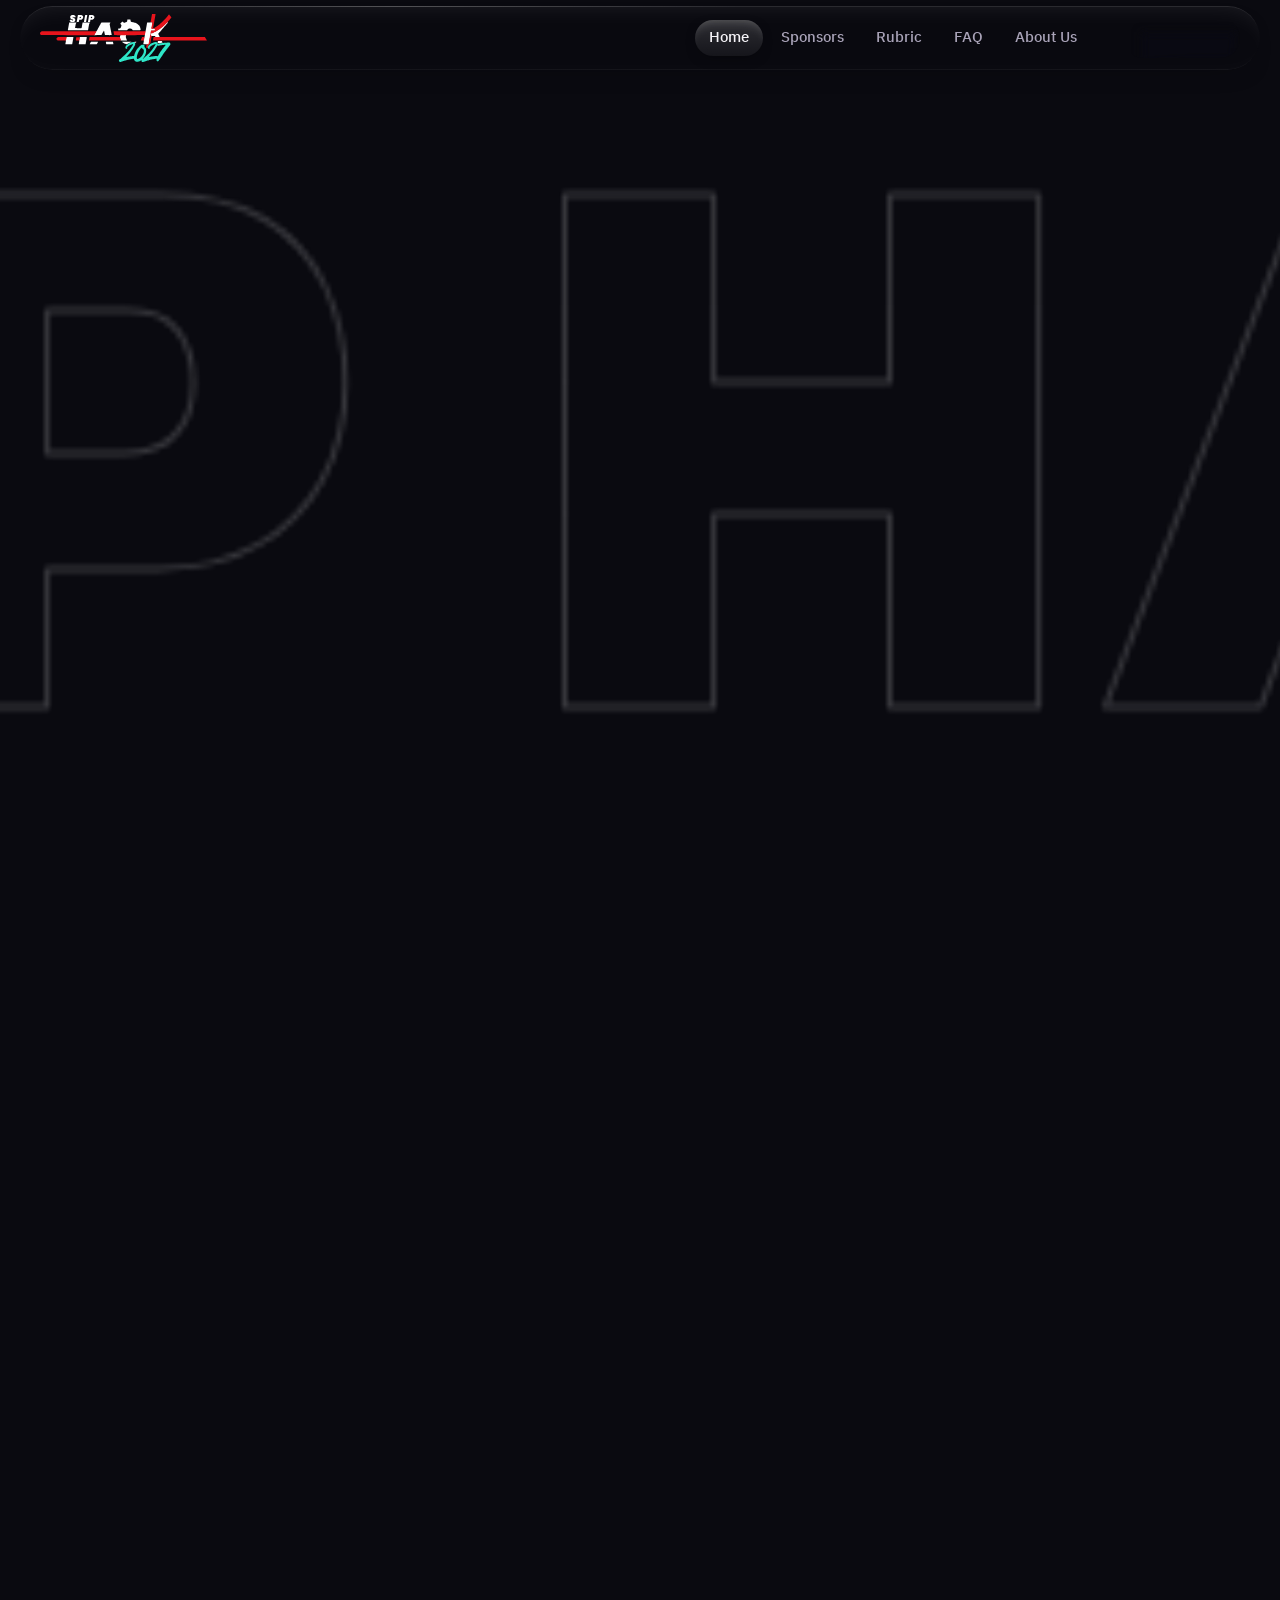
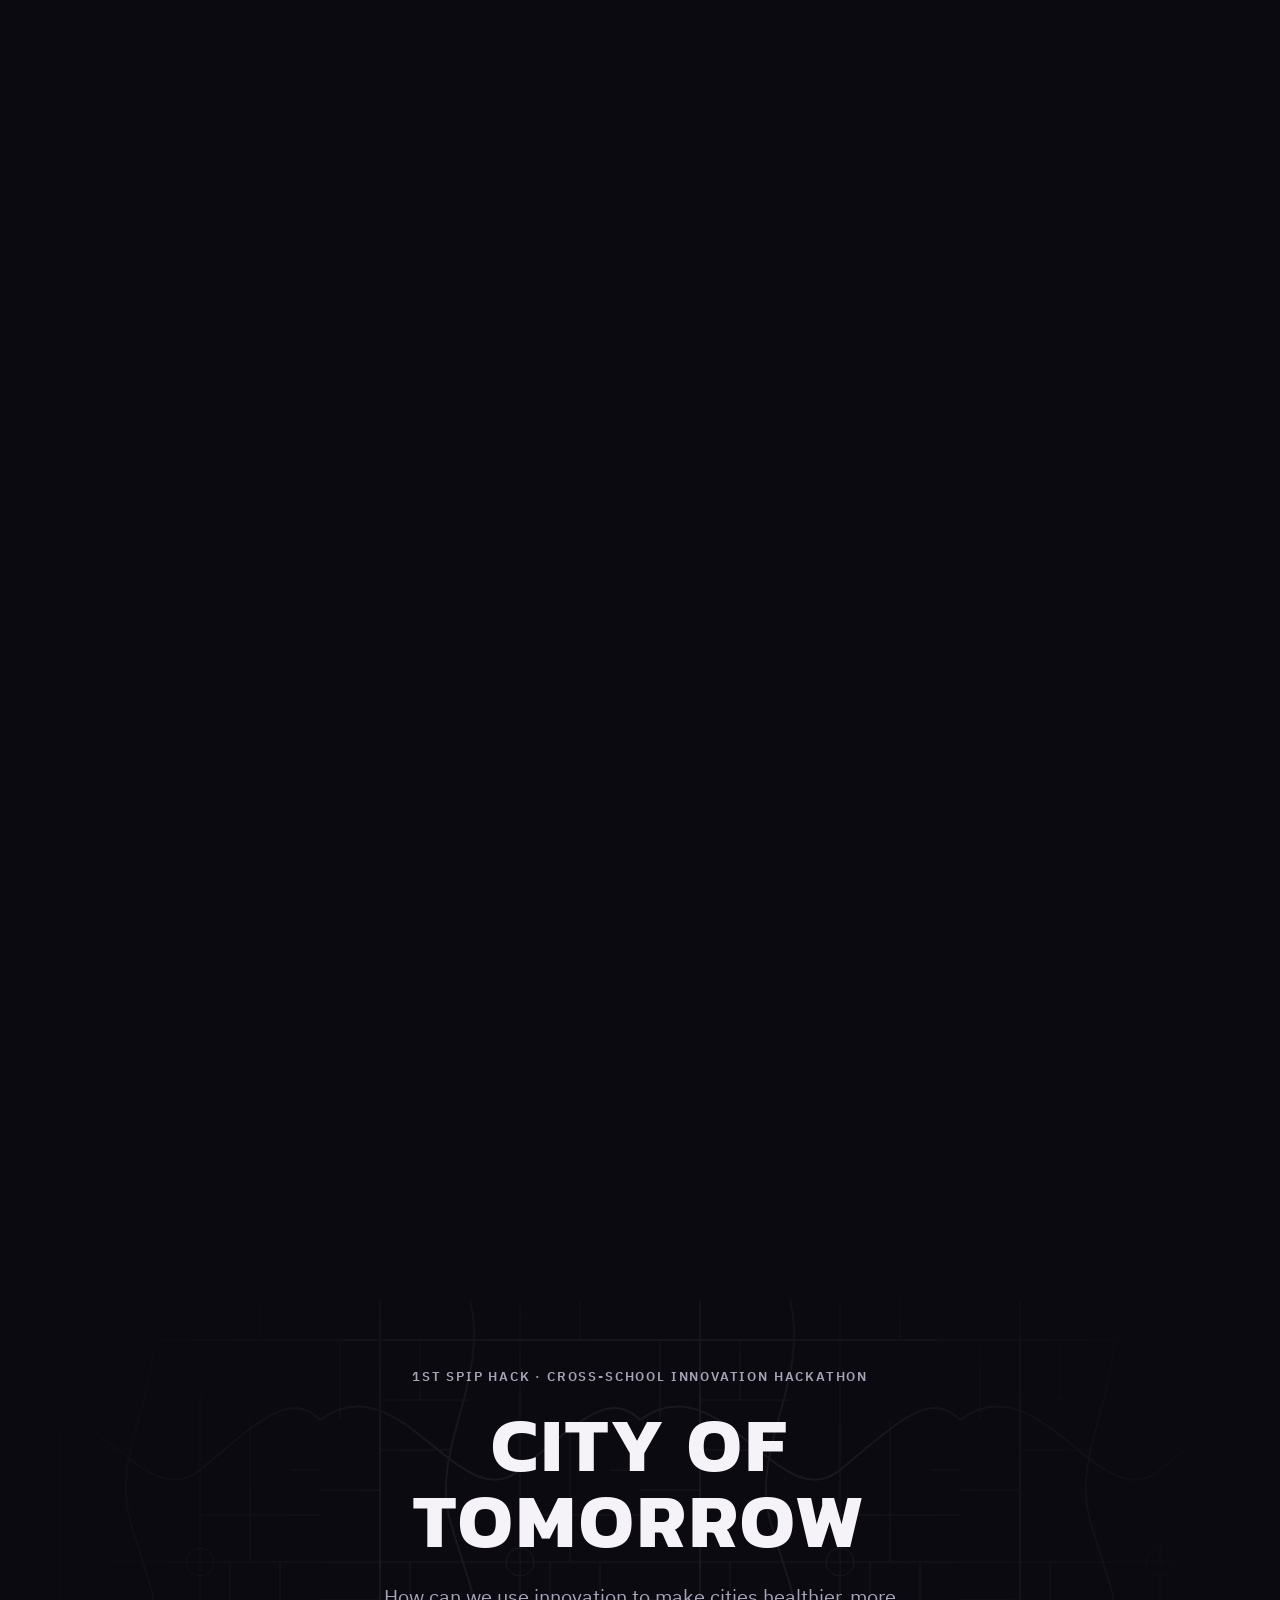
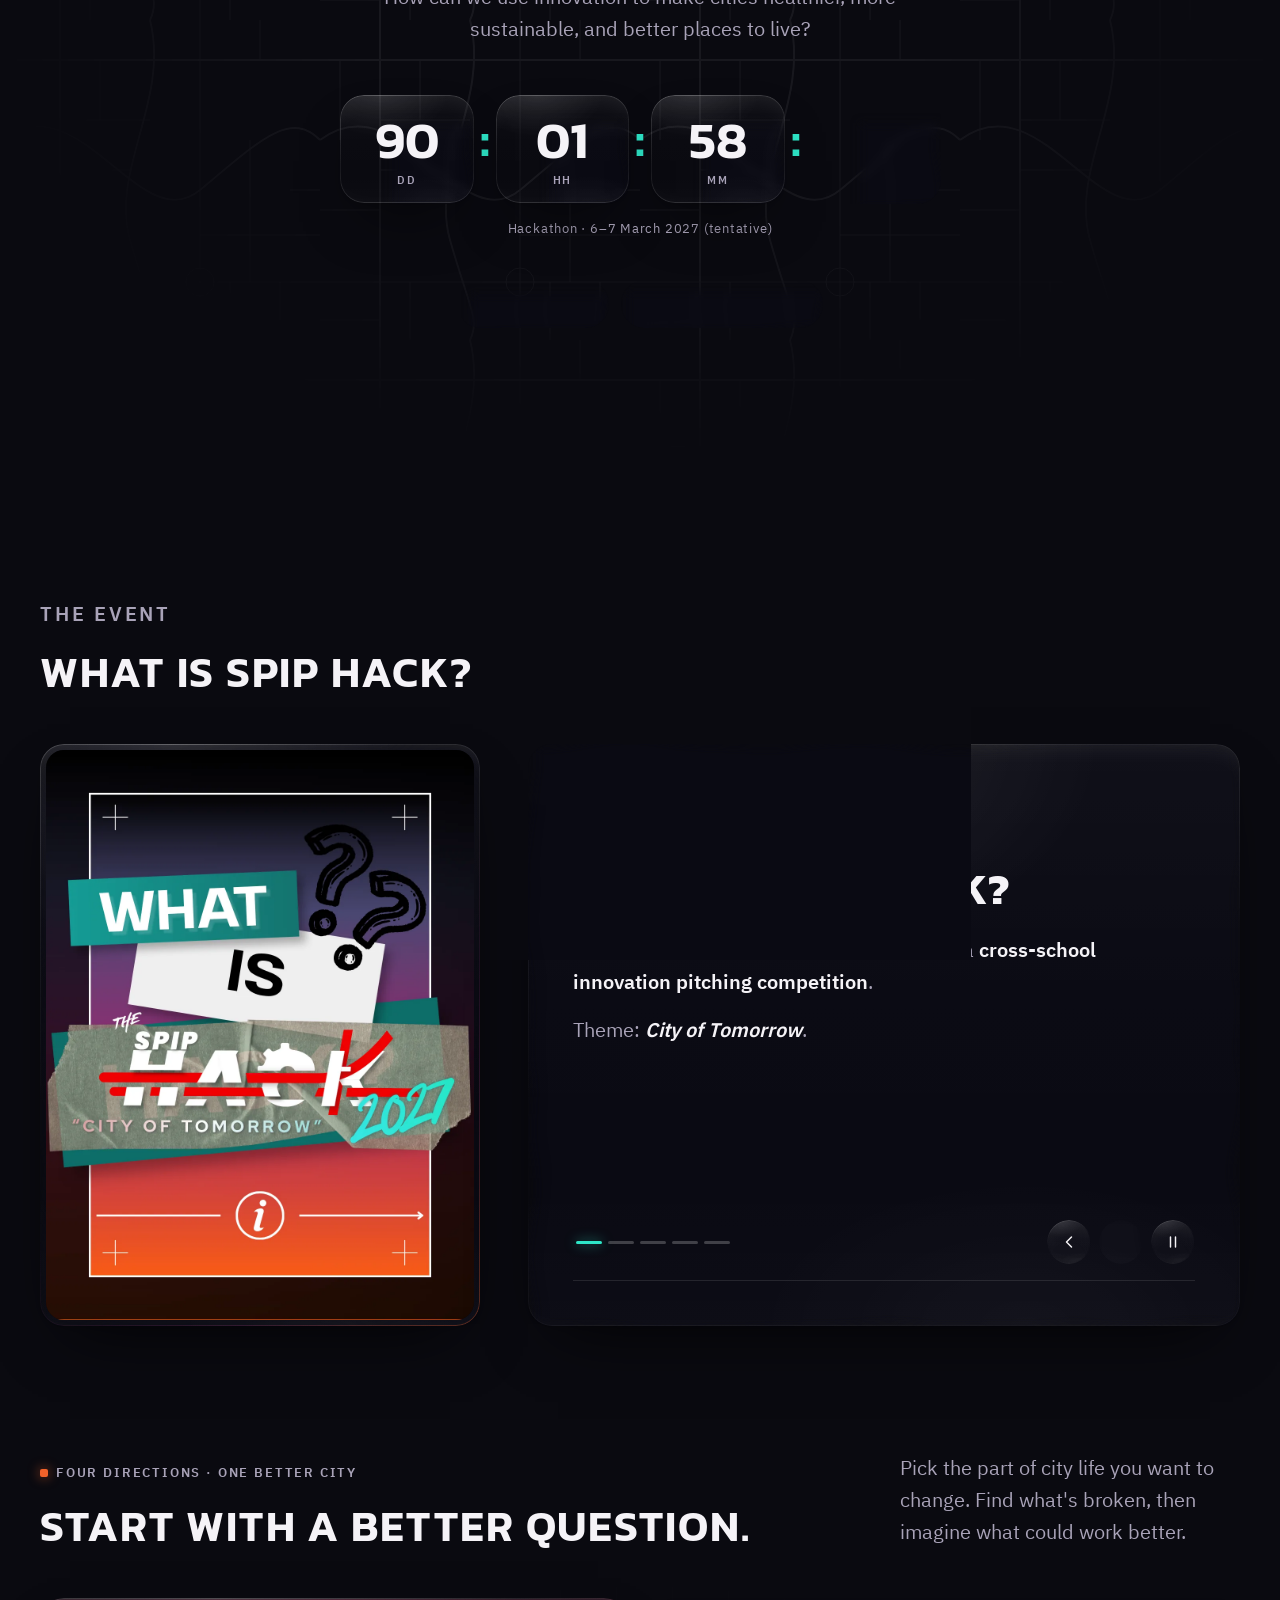
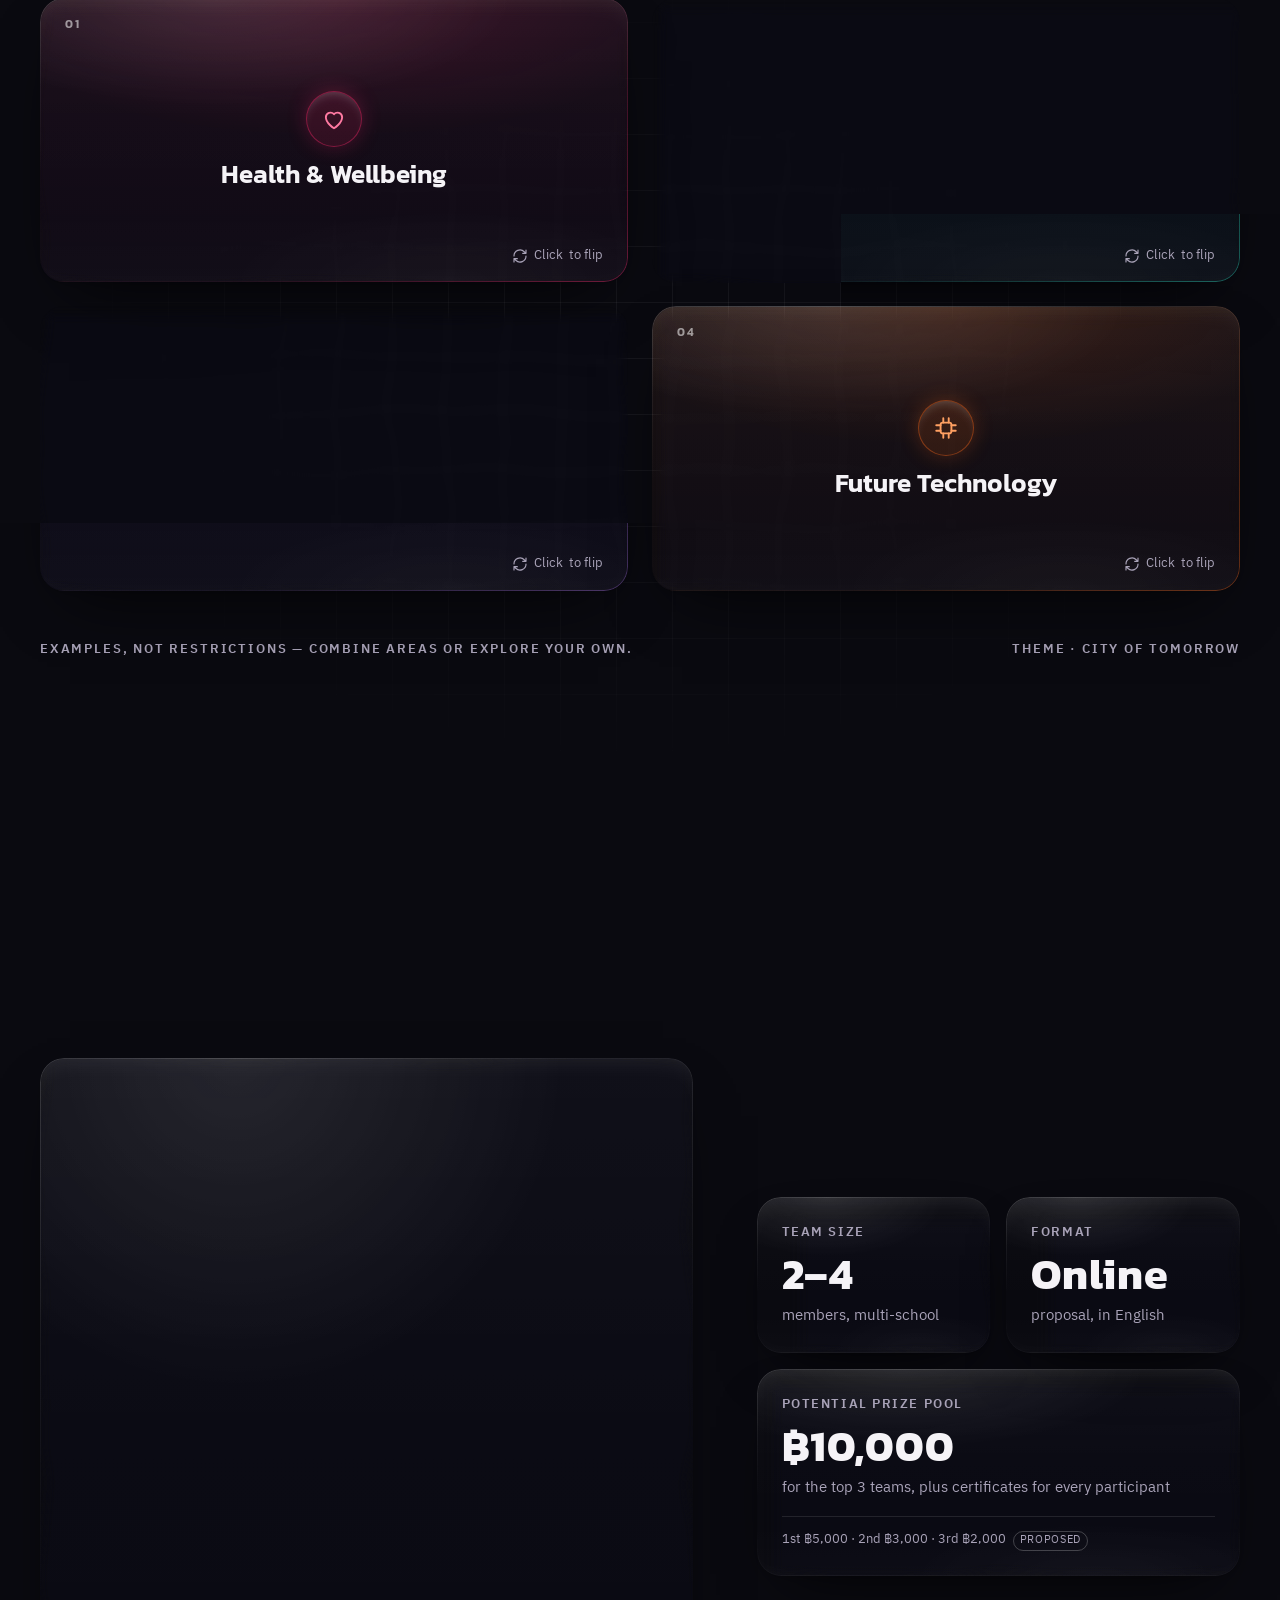
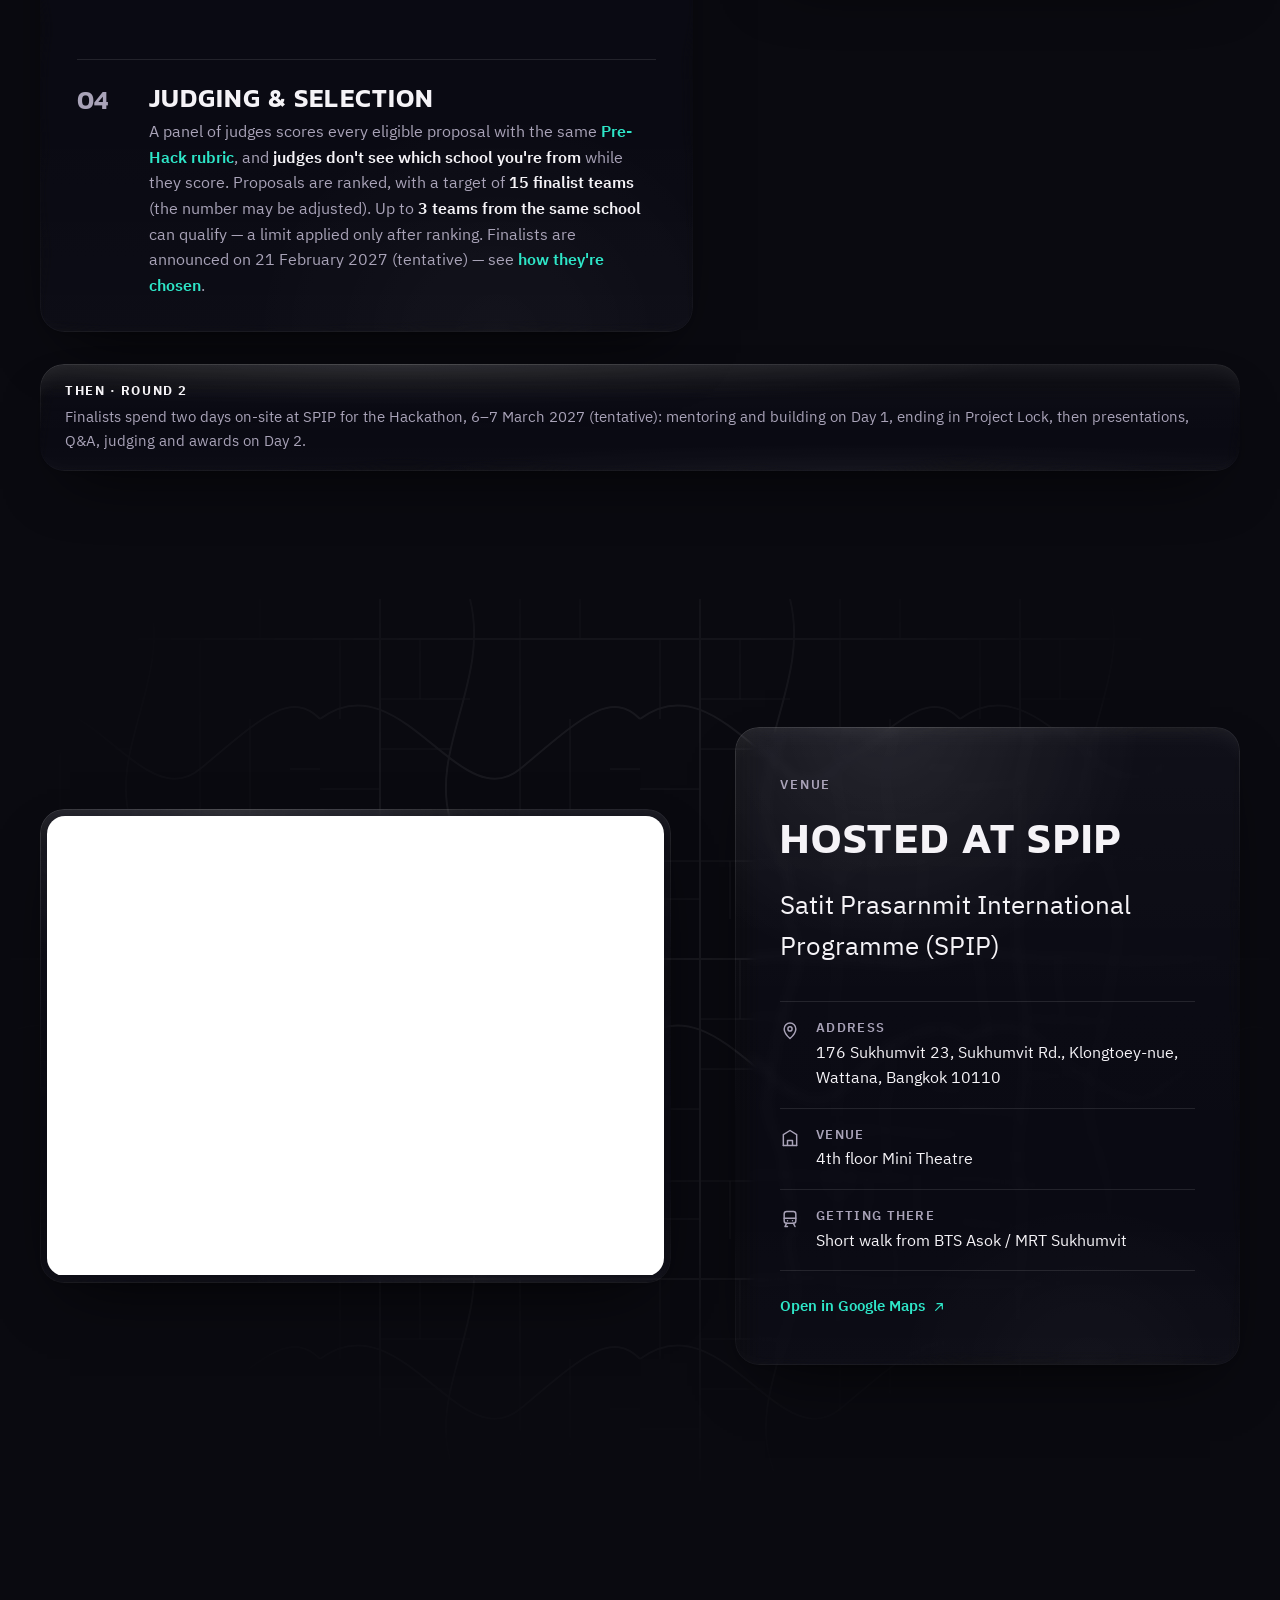
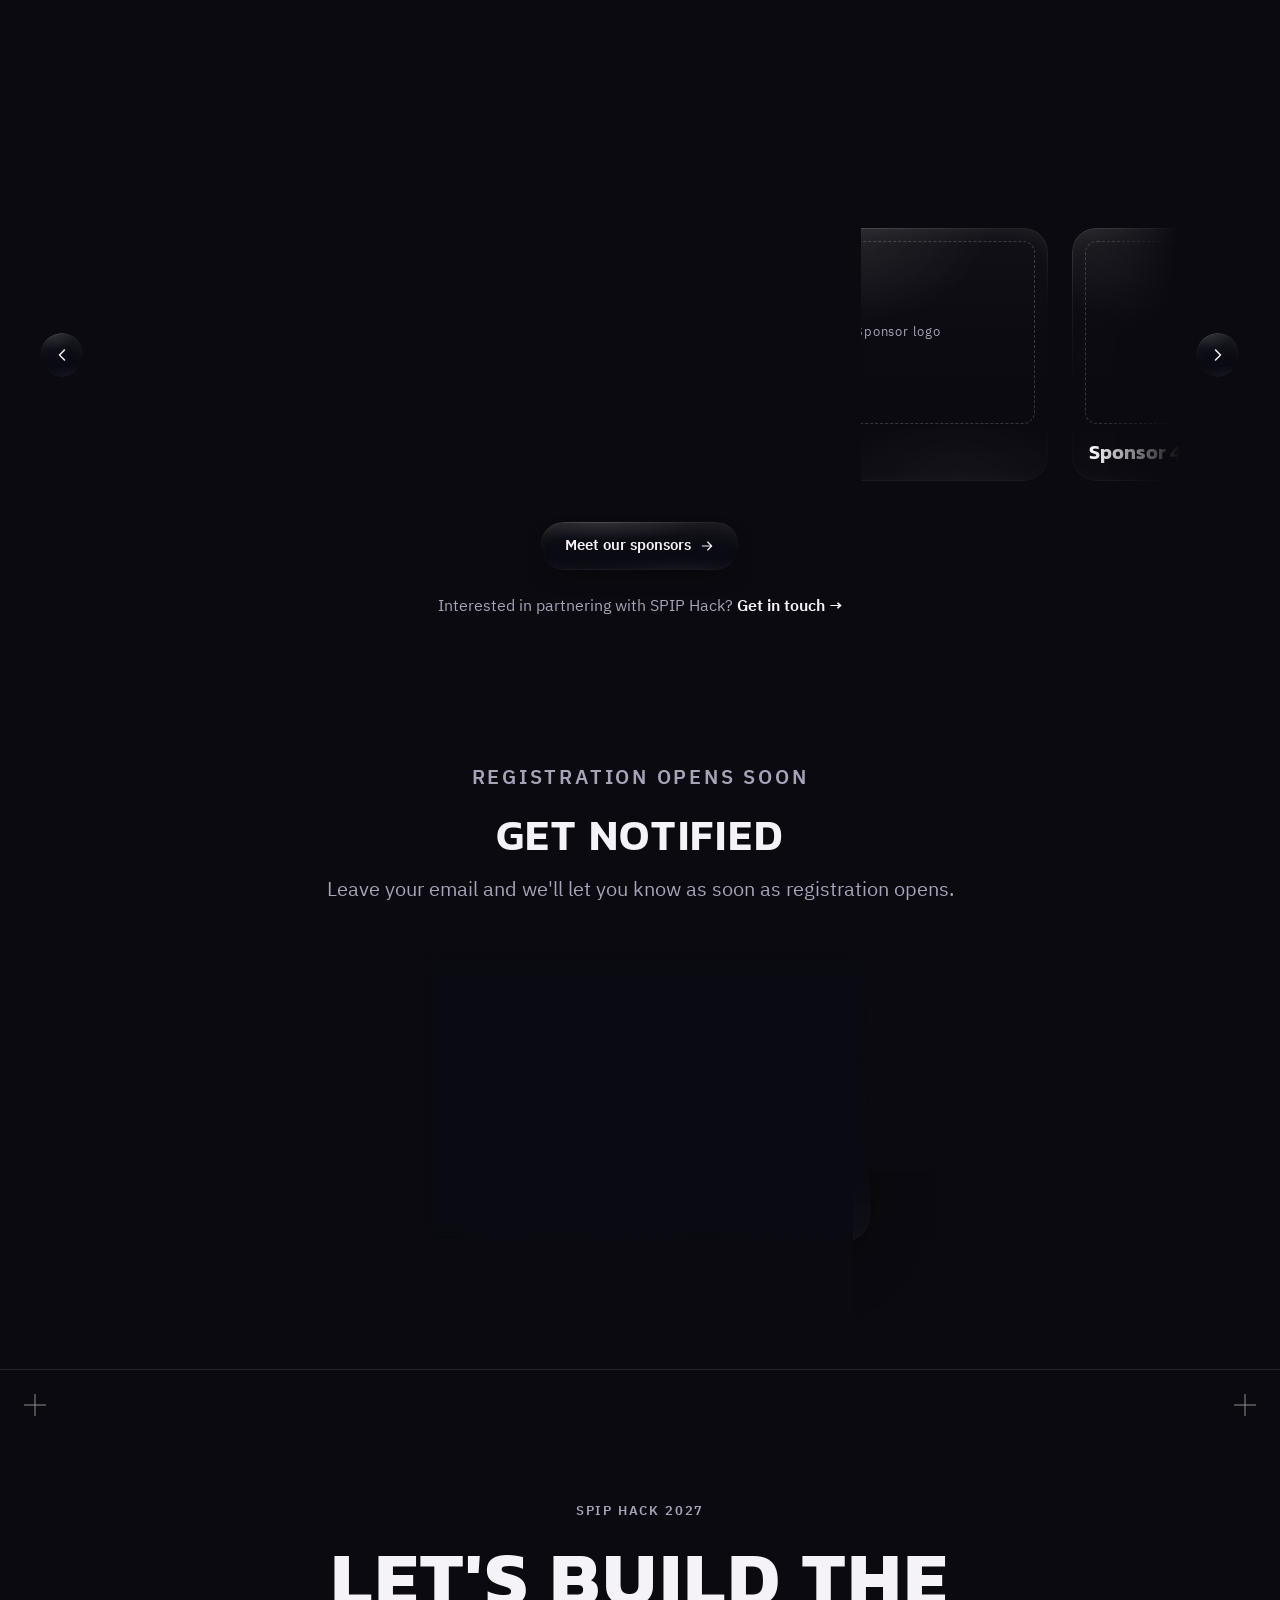
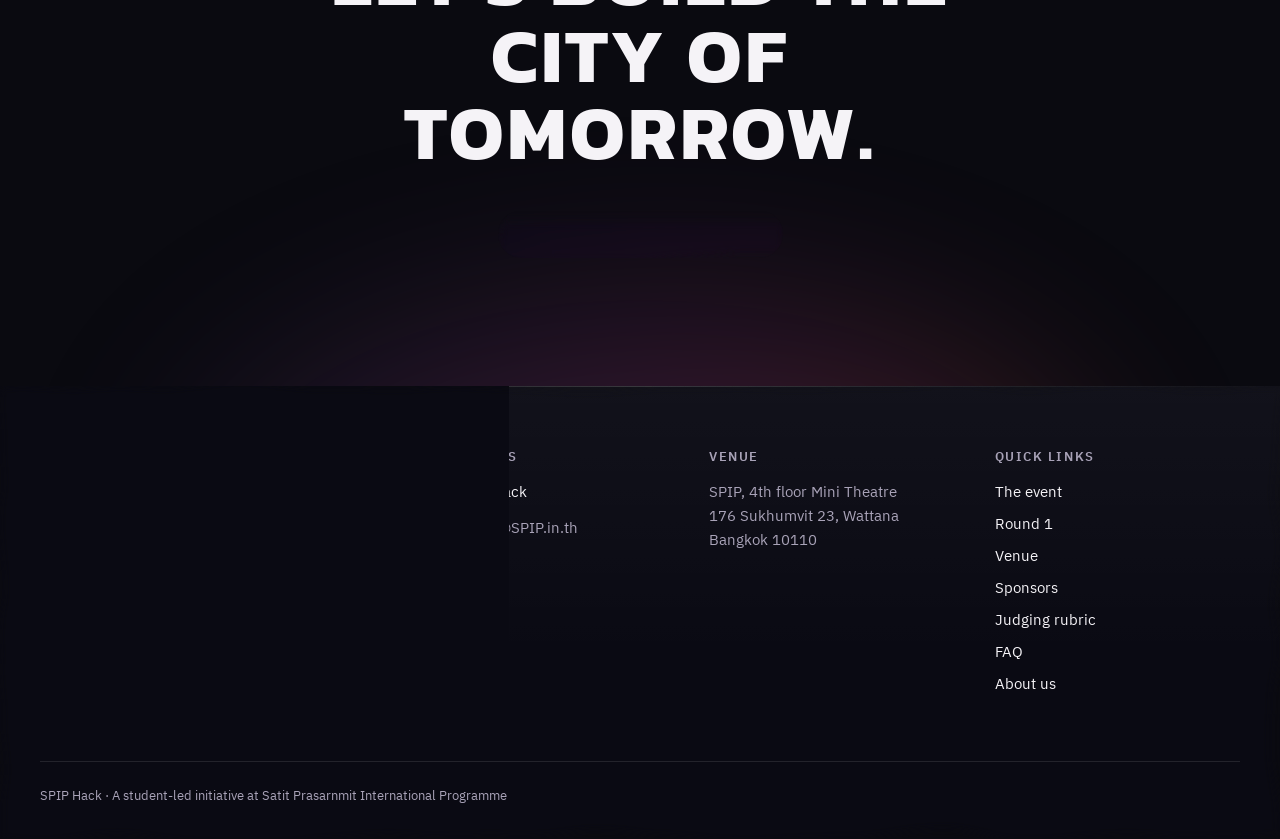
==== commit 85907317: "Remove the framed "Coming soon" banner from the hero The scroll intro above already shows the poster" ====
--- a/index.html
+++ b/index.html
@@ -103,16 +103,6 @@
         <div class="map-texture" aria-hidden="true"></div>
 
         <div class="container">
-          <div class="hero-banner">
-            <picture>
-              <source media="(max-width: 767px)" type="image/webp" srcset="assets/posters/hero-banner-3x4.webp" width="1080" height="1440">
-              <source media="(max-width: 767px)" srcset="assets/posters/hero-banner-3x4.png" width="1080" height="1440">
-              <source type="image/webp" srcset="assets/posters/hero-banner-16x9.webp" width="2400" height="1067">
-              <img src="assets/posters/hero-banner-16x9.png" width="2400" height="1067" decoding="async"
-                   alt="SPIP Hack 2027 — City of Tomorrow. Coming soon. Contact us on Instagram @spip.hack.">
-            </picture>
-          </div>
-
           <div class="hero-copy">
             <p class="eyebrow">1st SPIP Hack · Cross-school innovation hackathon</p>
             <h1 class="h-display" id="hero-title"><span class="visually-hidden">SPIP Hack 2027 — </span>City of Tomorrow</h1>
--- a/css/style.css
+++ b/css/style.css
@@ -393,7 +393,7 @@
    js/common.js tracks it. The reset here stops a surface inheriting the
    pointer position of the glass it's nested in. */
 .glass, .card, .frame-grad, .btn--ghost, .btn--grad, .btn--primary,
-.icon-btn, .lead, .sponsor, .countdown__tile, .hero-banner picture, .theme__card {
+.icon-btn, .lead, .sponsor, .countdown__tile, .theme__card {
   --mx: 30%;
   --my: 0%;
   position: relative;
@@ -404,7 +404,7 @@
    along the rest, so the glass reads as a lens, not an outlined box. */
 .glass::before, .card::before, .frame-grad::before, .btn--ghost::before,
 .btn--grad::before, .btn--primary::before, .icon-btn::before, .lead::before,
-.sponsor::before, .countdown__tile::before, .hero-banner picture::before, .theme__card::before, .tip::before {
+.sponsor::before, .countdown__tile::before, .theme__card::before, .tip::before {
   content: "";
   position: absolute;
   inset: -1px;
@@ -423,7 +423,7 @@
 }
 .glass::after, .card::after, .frame-grad::after, .btn--ghost::after,
 .btn--grad::after, .btn--primary::after, .icon-btn::after, .lead::after,
-.sponsor::after, .countdown__tile::after, .hero-banner picture::after, .theme__card::after {
+.sponsor::after, .countdown__tile::after, .theme__card::after {
   content: "";
   position: absolute;
   inset: 0;
@@ -437,9 +437,9 @@
   transition: opacity .4s var(--ease);
 }
 :is(.glass, .card, .frame-grad, .btn--ghost, .btn--grad, .btn--primary,
-    .icon-btn, .lead, .sponsor, .countdown__tile, .hero-banner picture, .theme__card):hover::before,
+    .icon-btn, .lead, .sponsor, .countdown__tile, .theme__card):hover::before,
 :is(.glass, .card, .frame-grad, .btn--ghost, .btn--grad, .btn--primary,
-    .icon-btn, .lead, .sponsor, .countdown__tile, .hero-banner picture, .theme__card):hover::after { opacity: 1; }
+    .icon-btn, .lead, .sponsor, .countdown__tile, .theme__card):hover::after { opacity: 1; }
 
 /* Brand-lit glass (the info posters' gradient outlines, reimagined): no
    ring, just the rim picking up the event's magenta/orange light at the
@@ -685,38 +685,9 @@
 }
 /* With the intro above it, the hero no longer starts under the fixed navbar */
 .intro + .hero { padding-top: var(--s-8); }
-.hero-banner {
-  position: relative;
-  max-width: var(--maxw);
-  margin-inline: auto;
-}
-.hero-banner::before {
-  content: "";
-  position: absolute;
-  inset: 10% 8%;
-  z-index: -1;
-  background: var(--grad-brand);
-  filter: blur(72px);
-  opacity: .45;
-}
-/* Thin glass bezel around the banner */
-.hero-banner picture {
-  display: block;
-  padding: 6px;
-  border-radius: calc(var(--r) + 6px);
-  background: var(--glass-fill);
-  border: 1px solid transparent;
-  box-shadow: var(--glass-shine), var(--shadow);
-  -webkit-backdrop-filter: var(--glass-blur);
-  backdrop-filter: var(--glass-blur);
-}
-.hero-banner img {
-  width: 100%;
-  border-radius: var(--r);
-}
 .hero-copy {
   max-width: 760px;
-  margin: var(--s-8) auto 0;
+  margin-inline: auto;
   text-align: center;
 }
 .hero-copy .h-display { margin-top: var(--s-2); }
@@ -2163,13 +2134,6 @@
   transform: scaleX(var(--progress, 0));
   transform-origin: left;
   pointer-events: none;
-}
-
-/* Hero parallax (values set by JS on scroll) */
-.hero-banner {
-  transform: scale(var(--parallax-scale, 1));
-  transform-origin: 50% 0;
-  opacity: var(--parallax-fade, 1);
 }
 
 /* =================================================================
@@ -2246,7 +2210,6 @@
 
 @media (max-width: 767px) {
   :root { --nav-h: 64px; }
-  .hero-copy { margin-top: var(--s-5); }
   .countdown__tiles { gap: 2px; }
   .countdown__sep { font-size: 1.5rem; padding-top: 14px; }
   .hero-cta .btn { flex: 1 1 200px; }
@@ -2312,7 +2275,7 @@
   }
   .glass::after, .card::after, .frame-grad::after, .btn--ghost::after,
   .btn--grad::after, .btn--primary::after, .icon-btn::after, .lead::after,
-  .sponsor::after, .countdown__tile::after, .hero-banner picture::after, .theme__card::after { display: none; }
+  .sponsor::after, .countdown__tile::after, .theme__card::after { display: none; }
   .btn--primary { background: var(--cyan); }
 }
 @media (prefers-reduced-transparency: reduce) and (max-width: 1199px) {
@@ -2327,7 +2290,6 @@
     scroll-behavior: auto !important;
   }
   .js [data-reveal] { opacity: 1; transform: none; }
-  .hero-banner { transform: none; }
   .countdown__sep { animation: none; }
   .theme__face { transition-delay: 0s !important; } /* no turn, so swap the faces straight away */
 }
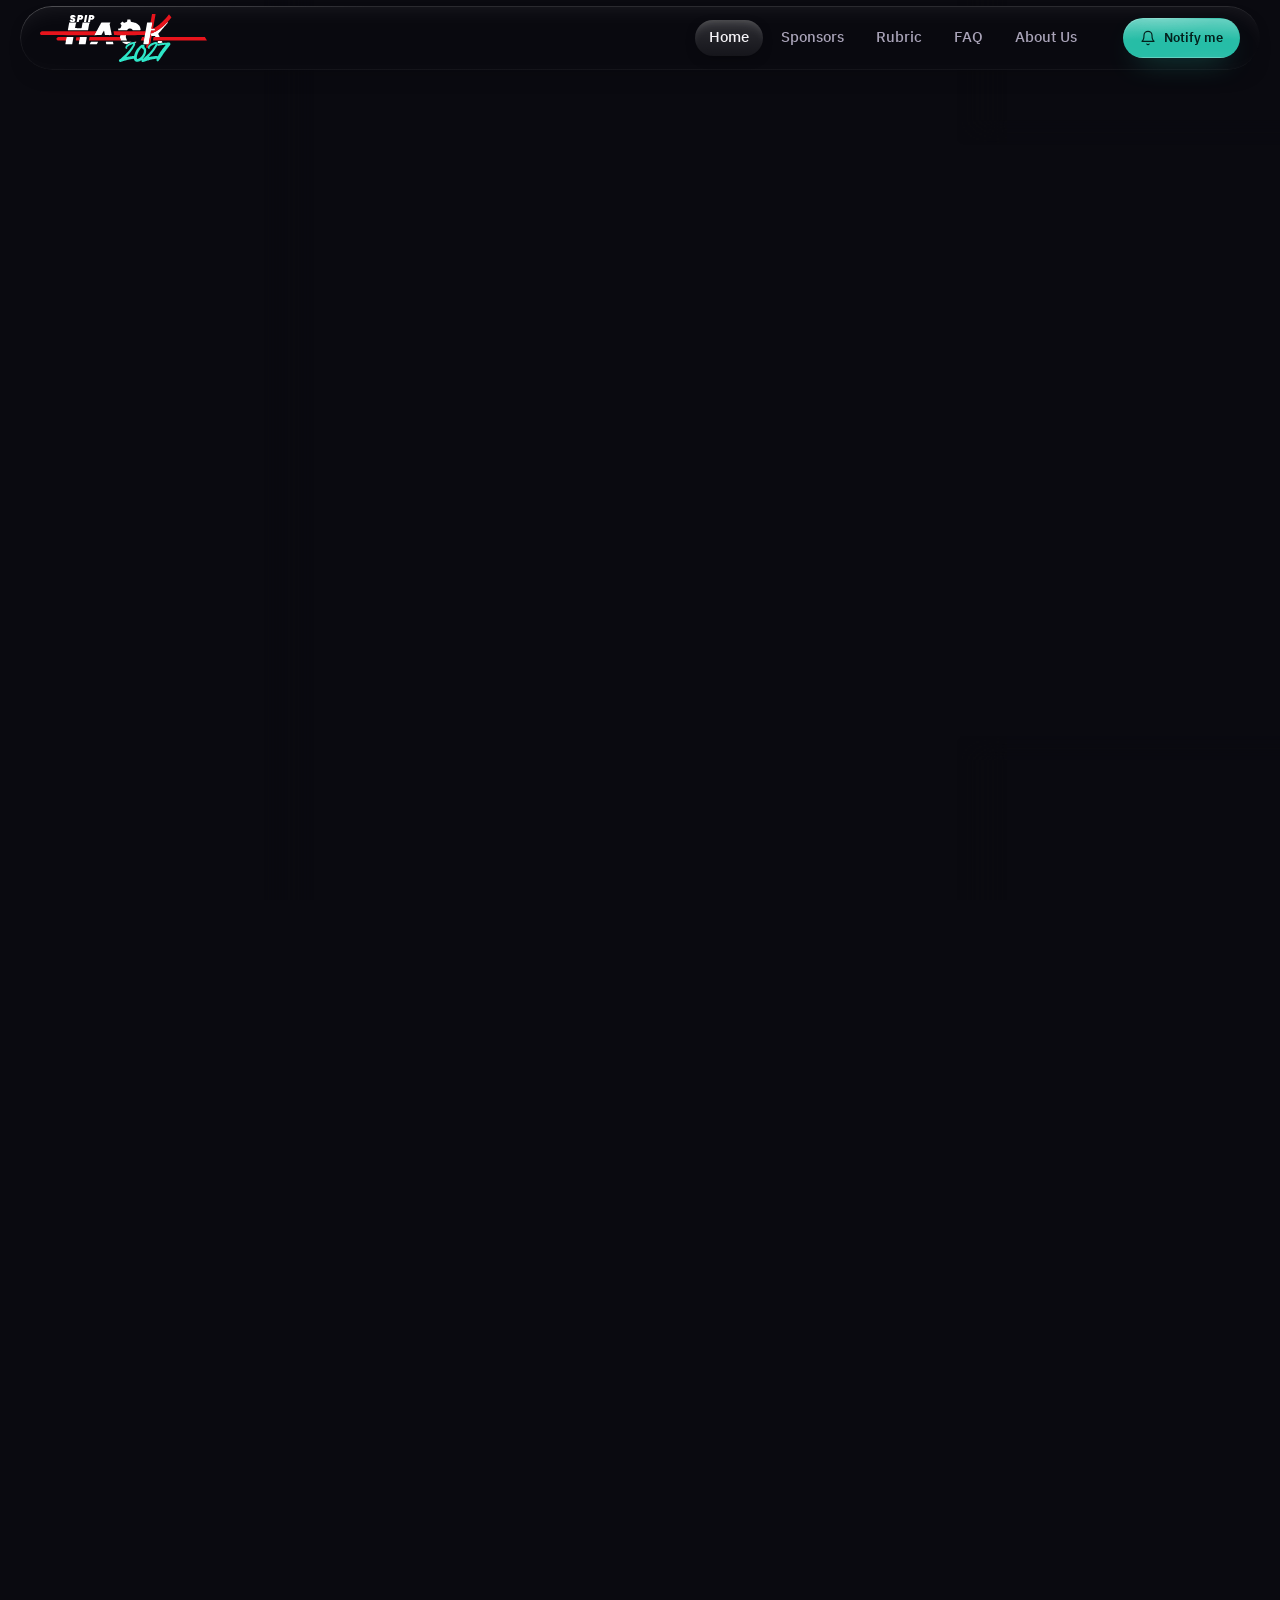
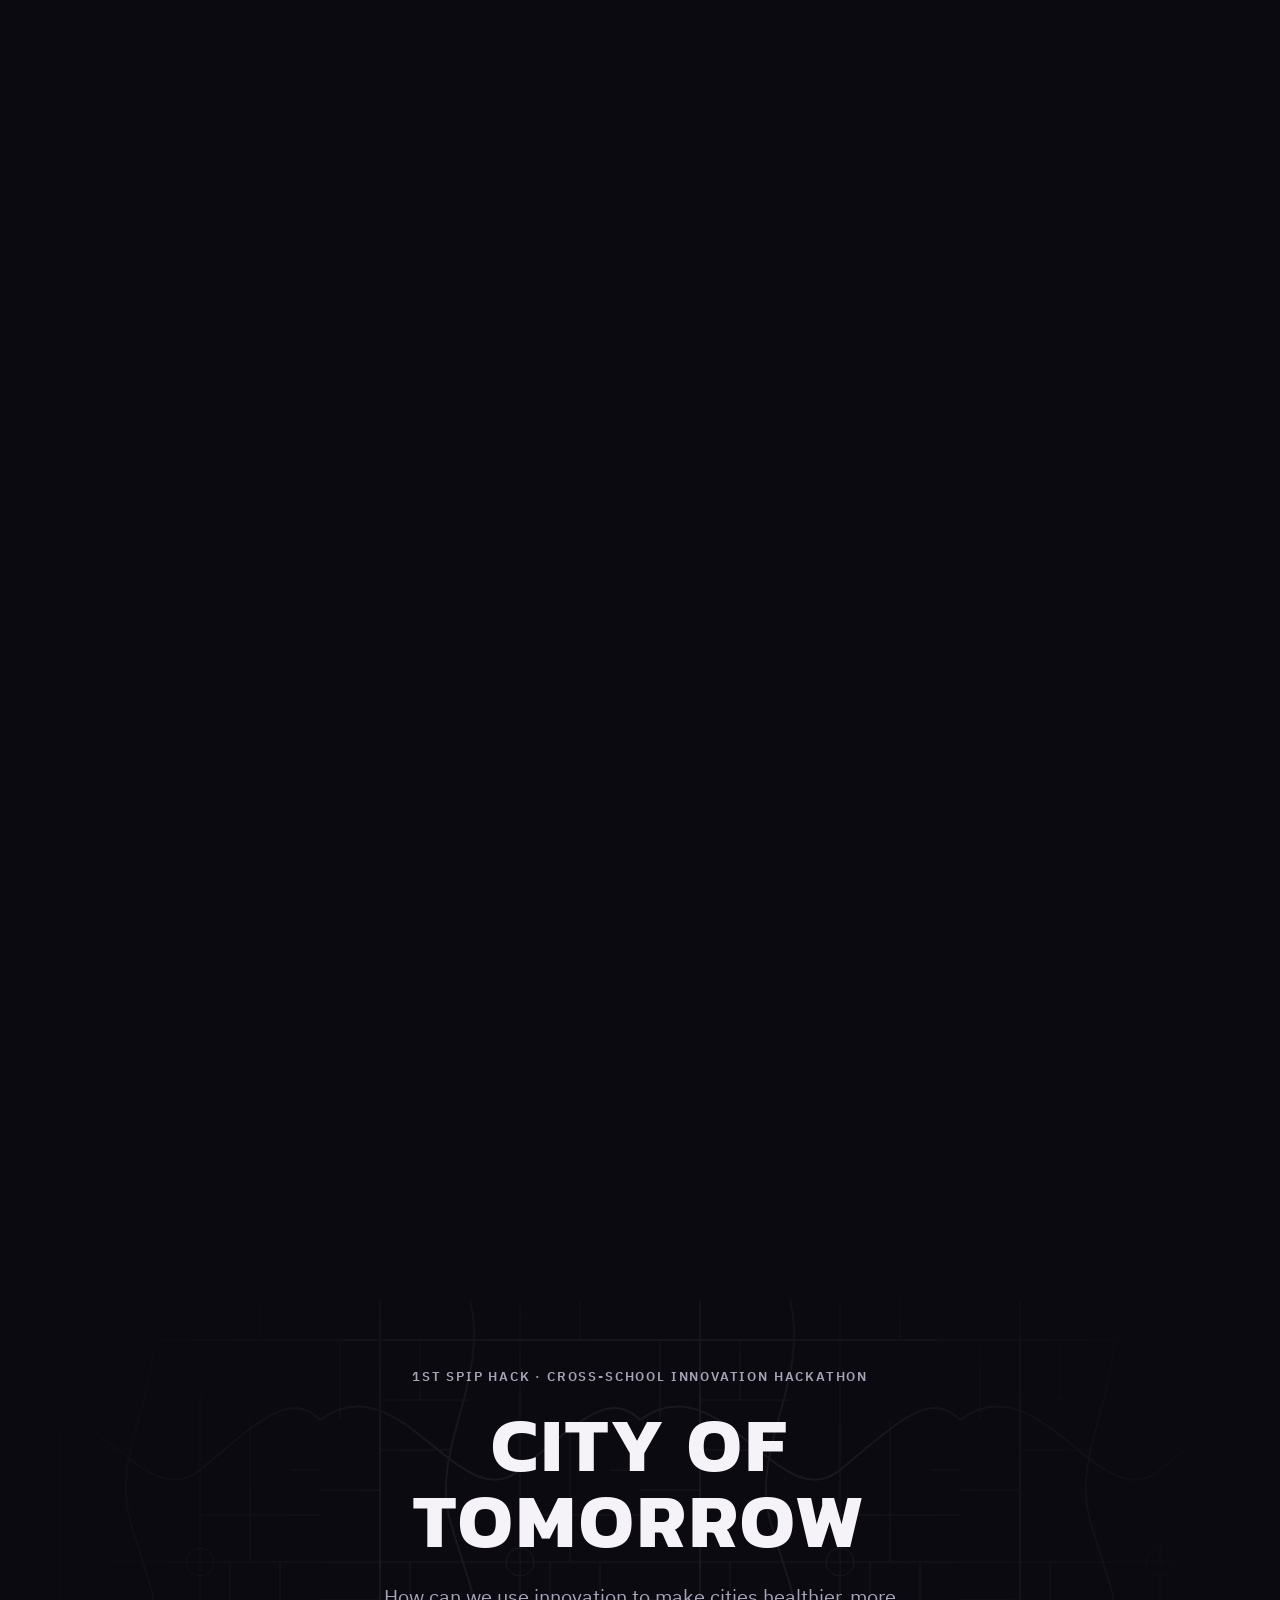
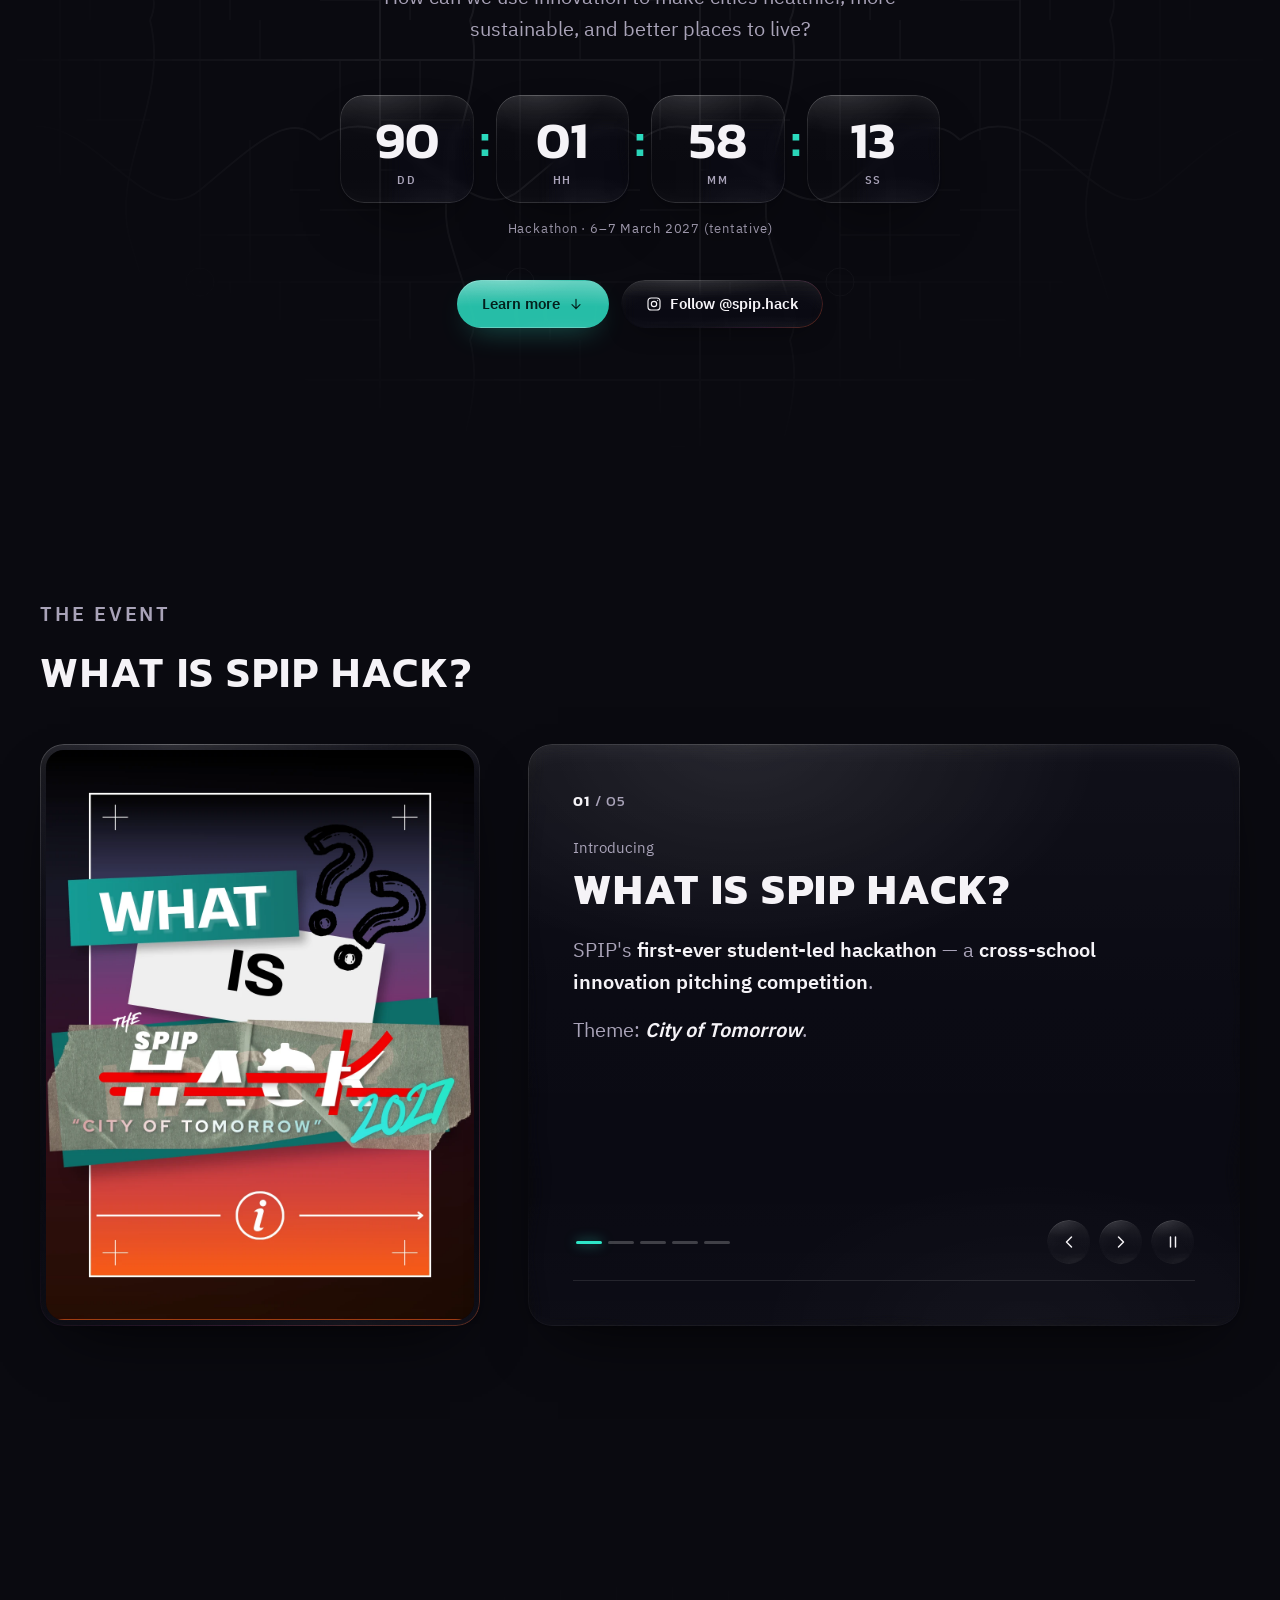
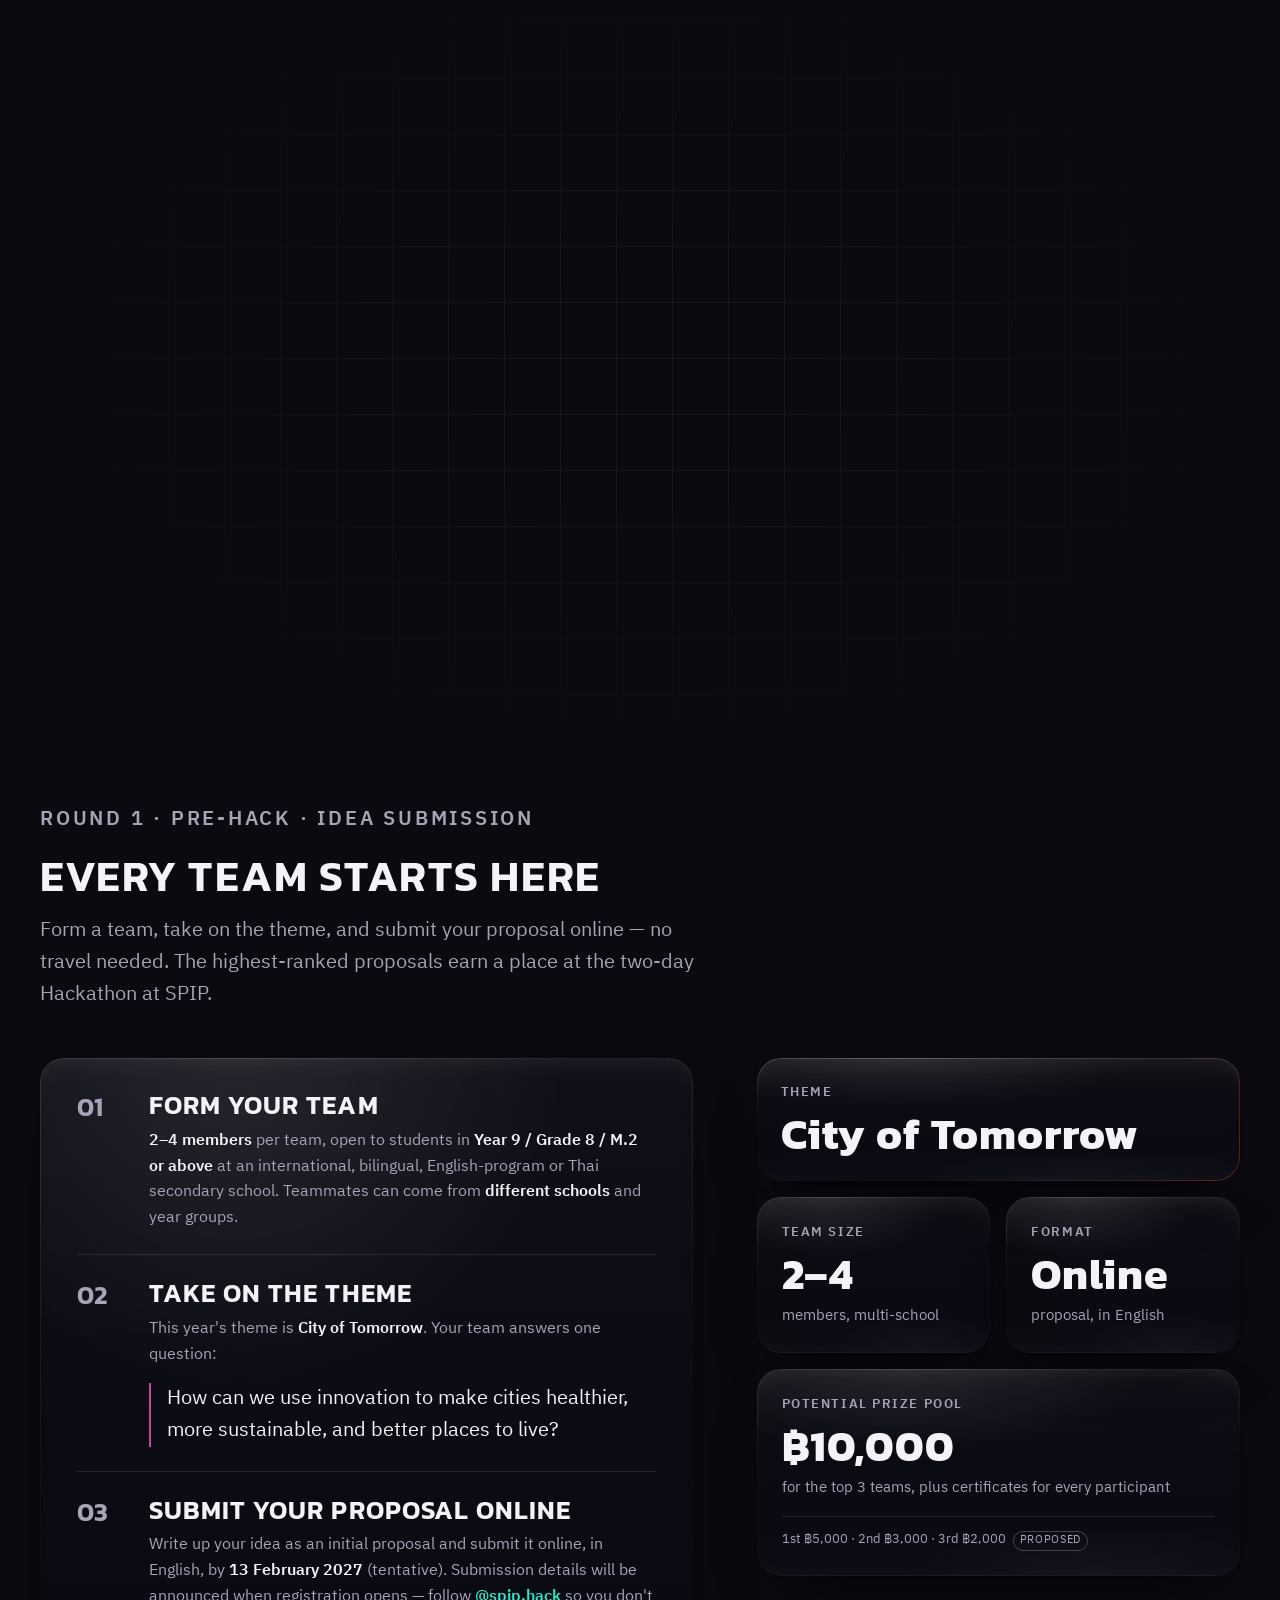
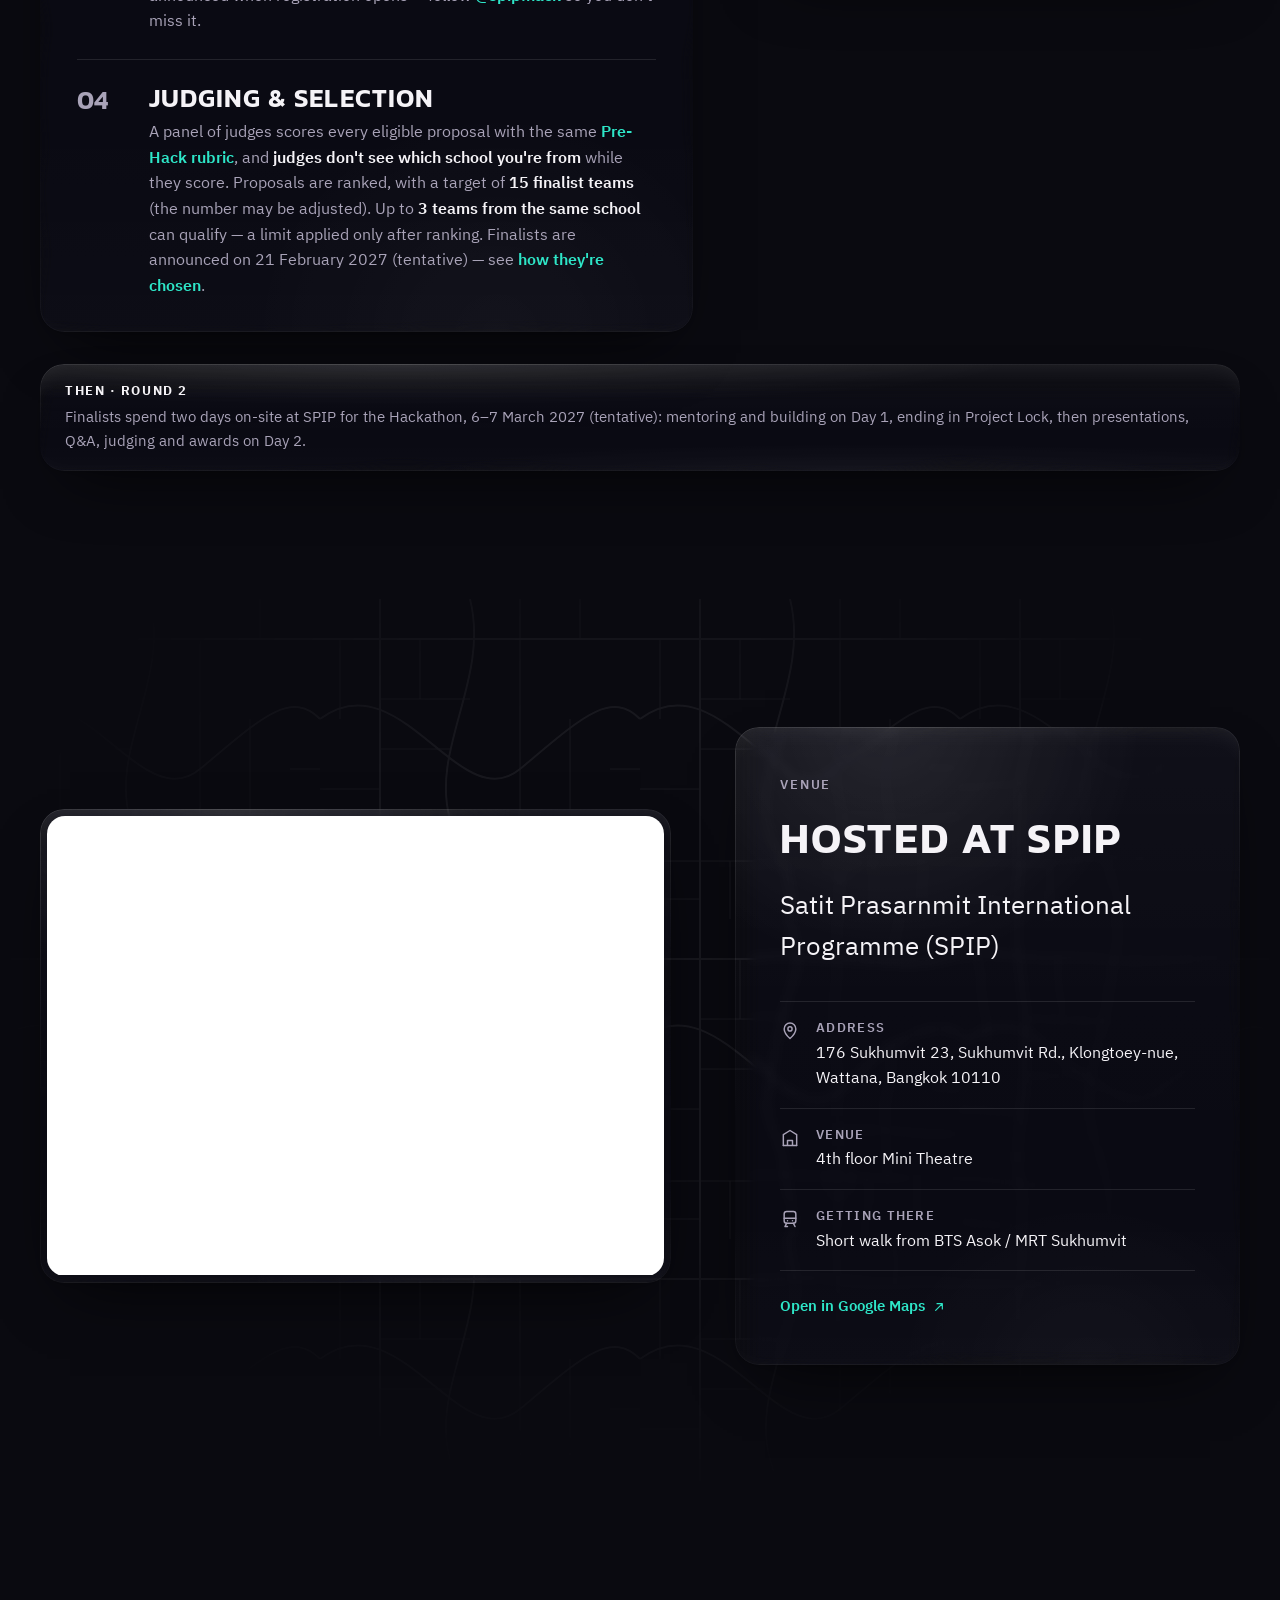
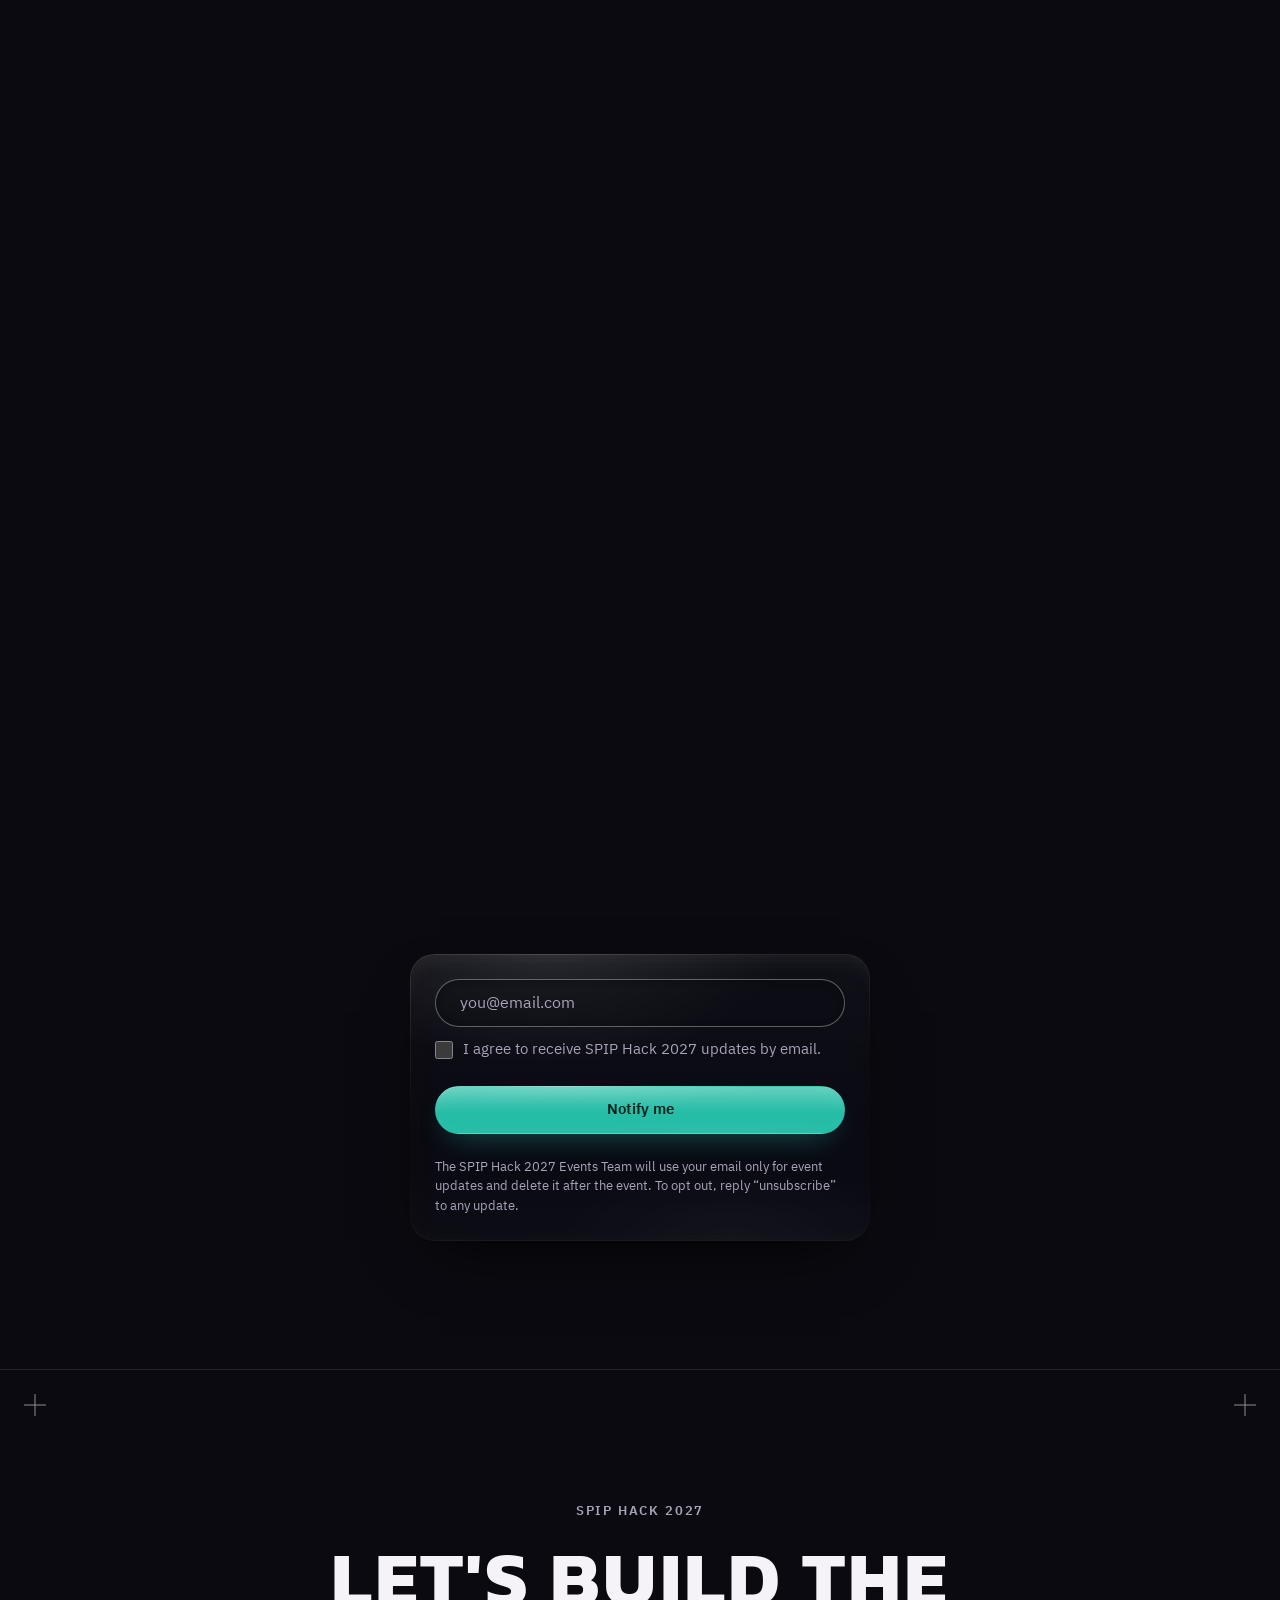
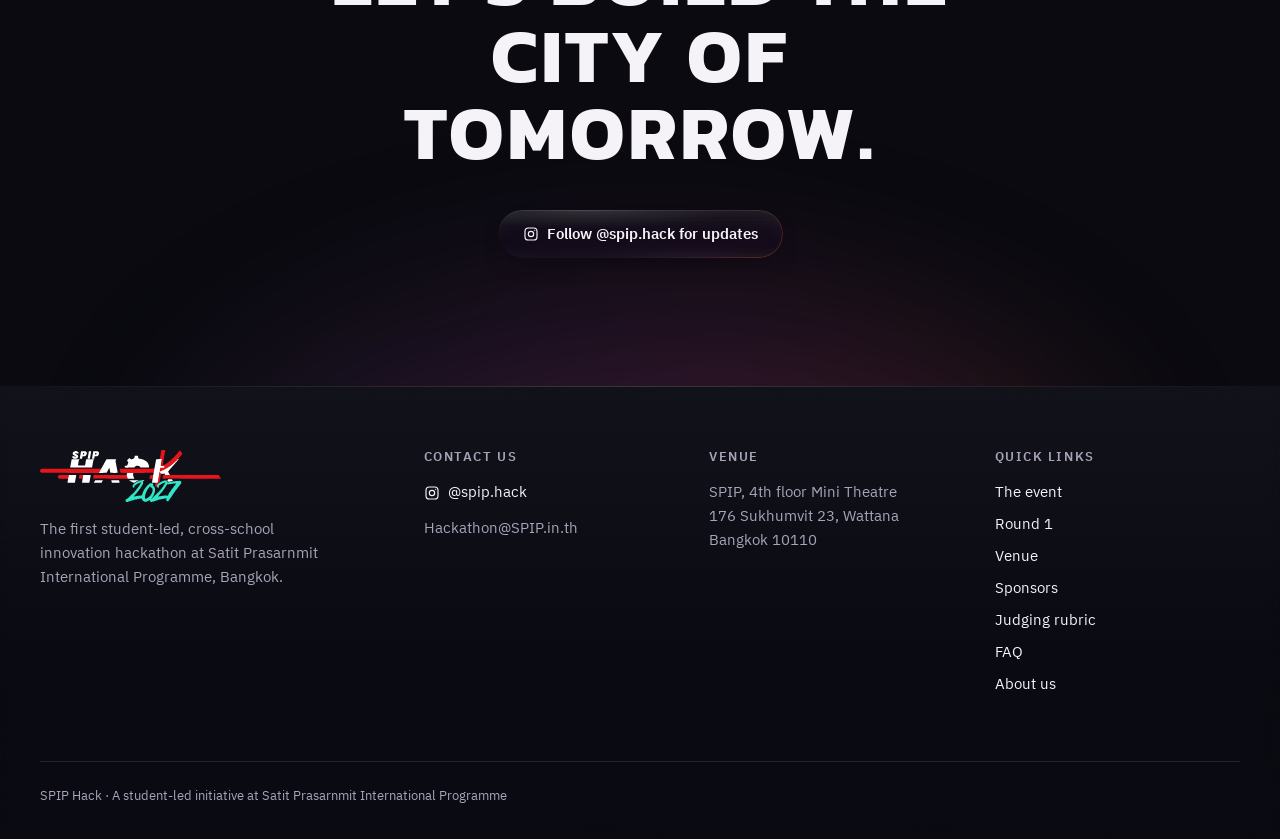
==== commit d3bb9cd5: "Replace the "What is SPIP Hack?" posters with the revised set The run-down and rounds posters now us" ====
--- a/index.html
+++ b/index.html
@@ -148,35 +148,30 @@
 
           <div class="carousel" id="carousel" aria-roledescription="carousel" aria-label="SPIP Hack information posters" role="region" data-reveal>
             <div class="carousel__stage frame-grad">
-              <!-- ★ POSTERS NEED RE-EXPORTING ★ — 02, 03 and 05 still show the original poster facts
-                   (online preliminary + pitching round, 10 finalists, blind judging by SPIP judges,
-                   external judges, max 3 teams per school, multi-school quota), which Participant
-                   Rulebook v3 replaces. The alt text describes the images as they are, so update it
-                   when the new posters go in. The slide panels below already follow the rulebook. -->
+              <!-- ★ 03 and 05 still differ from Participant Rulebook v3 ★ — 03 says the Pre-Hack is
+                   judged by SPIP judges and the Hackathon by external judges; 05 limits each school to
+                   3 teams and counts a multi-school team towards both schools' quota. The alt text
+                   describes the images as they are, so update it when those posters change. The slide
+                   panels below already follow the rulebook. -->
               <div class="carousel__posters" data-carousel-stage>
                 <picture class="poster is-active">
-                  <source type="image/webp" srcset="assets/posters/01-what-is-spip-hack.webp">
-                  <img src="assets/posters/01-what-is-spip-hack.png" width="1080" height="1440" loading="lazy" decoding="async"
+                  <img src="assets/posters/01-what-is-spip-hack.webp" width="1080" height="1440" loading="lazy" decoding="async"
                        alt="What is the SPIP Hack? SPIP's first-ever student-led hackathon, a cross-school innovation pitching competition. Theme: City of Tomorrow.">
                 </picture>
                 <picture class="poster" aria-hidden="true">
-                  <source type="image/webp" srcset="assets/posters/02-spip-hack-rundown.webp">
-                  <img src="assets/posters/02-spip-hack-rundown.png" width="1080" height="1440" loading="lazy" decoding="async"
-                       alt="Basic run-down, SPIP Hack: a student-led hackathon split into 2 rounds, an Online Preliminary round and an On-Site Finalist Pitching round, held at SPIP in English.">
+                  <img src="assets/posters/02-spip-hack-rundown.webp" width="1080" height="1440" loading="lazy" decoding="async"
+                       alt="Basic run-down, SPIP Hack: a student-led hackathon split into 2 rounds, an Online Pre-Hack and an On-Site Innovation Hackathon, held at SPIP in English.">
                 </picture>
                 <picture class="poster" aria-hidden="true">
-                  <source type="image/webp" srcset="assets/posters/03-rounds.webp">
-                  <img src="assets/posters/03-rounds.png" width="1080" height="1440" loading="lazy" decoding="async"
-                       alt="Basic run-down, Rounds: Preliminary round online, teams submit proposals judged blindly by SPIP judges. Pitching round on-site, 10 finalist teams pitch live to external judges. Participants and winners receive certificates.">
+                  <img src="assets/posters/03-rounds.webp" width="1080" height="1440" loading="lazy" decoding="async"
+                       alt="Basic run-down, Rounds: Pre-Hack online, teams submit their initial ideas, judged blindly by SPIP judges. Innovation Hackathon on-site, 15 selected teams take part in the full hackathon experience and pitch live to external judges. Participants and winners receive certificates.">
                 </picture>
                 <picture class="poster" aria-hidden="true">
-                  <source type="image/webp" srcset="assets/posters/04-hackathon.webp">
-                  <img src="assets/posters/04-hackathon.png" width="1080" height="1440" loading="lazy" decoding="async"
+                  <img src="assets/posters/04-hackathon.webp" width="1080" height="1440" loading="lazy" decoding="async"
                        alt="Event format, Hackathon: participants come up with a creative and innovative solution to a given prompt, then pitch to a panel of judges who score each idea and choose a winner.">
                 </picture>
                 <picture class="poster" aria-hidden="true">
-                  <source type="image/webp" srcset="assets/posters/05-teams.webp">
-                  <img src="assets/posters/05-teams.png" width="1080" height="1440" loading="lazy" decoding="async"
+                  <img src="assets/posters/05-teams.webp" width="1080" height="1440" loading="lazy" decoding="async"
                        alt="Basic guidelines, Teams: 2 to 4 members, members from multiple schools allowed. Open to any school, maximum 3 teams per school. A multi-school team counts towards the quota of both schools.">
                 </picture>
               </div>
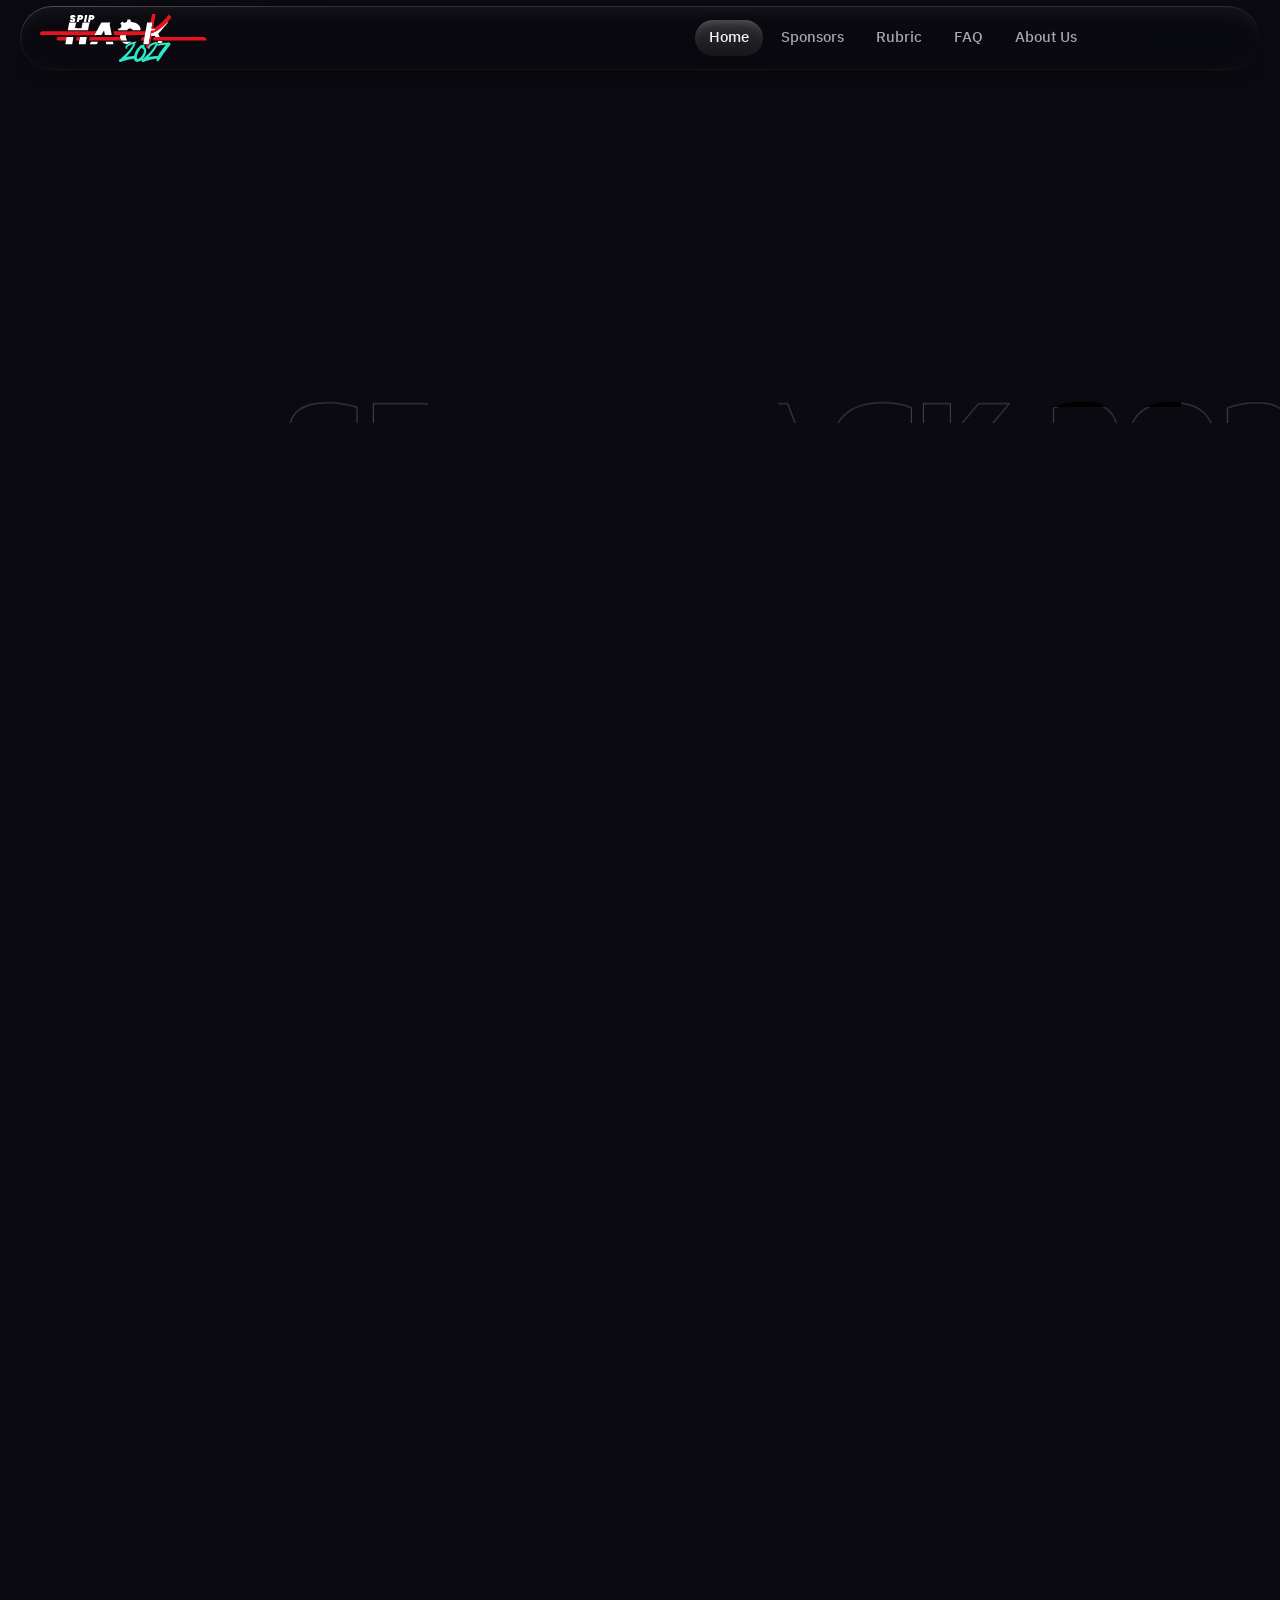
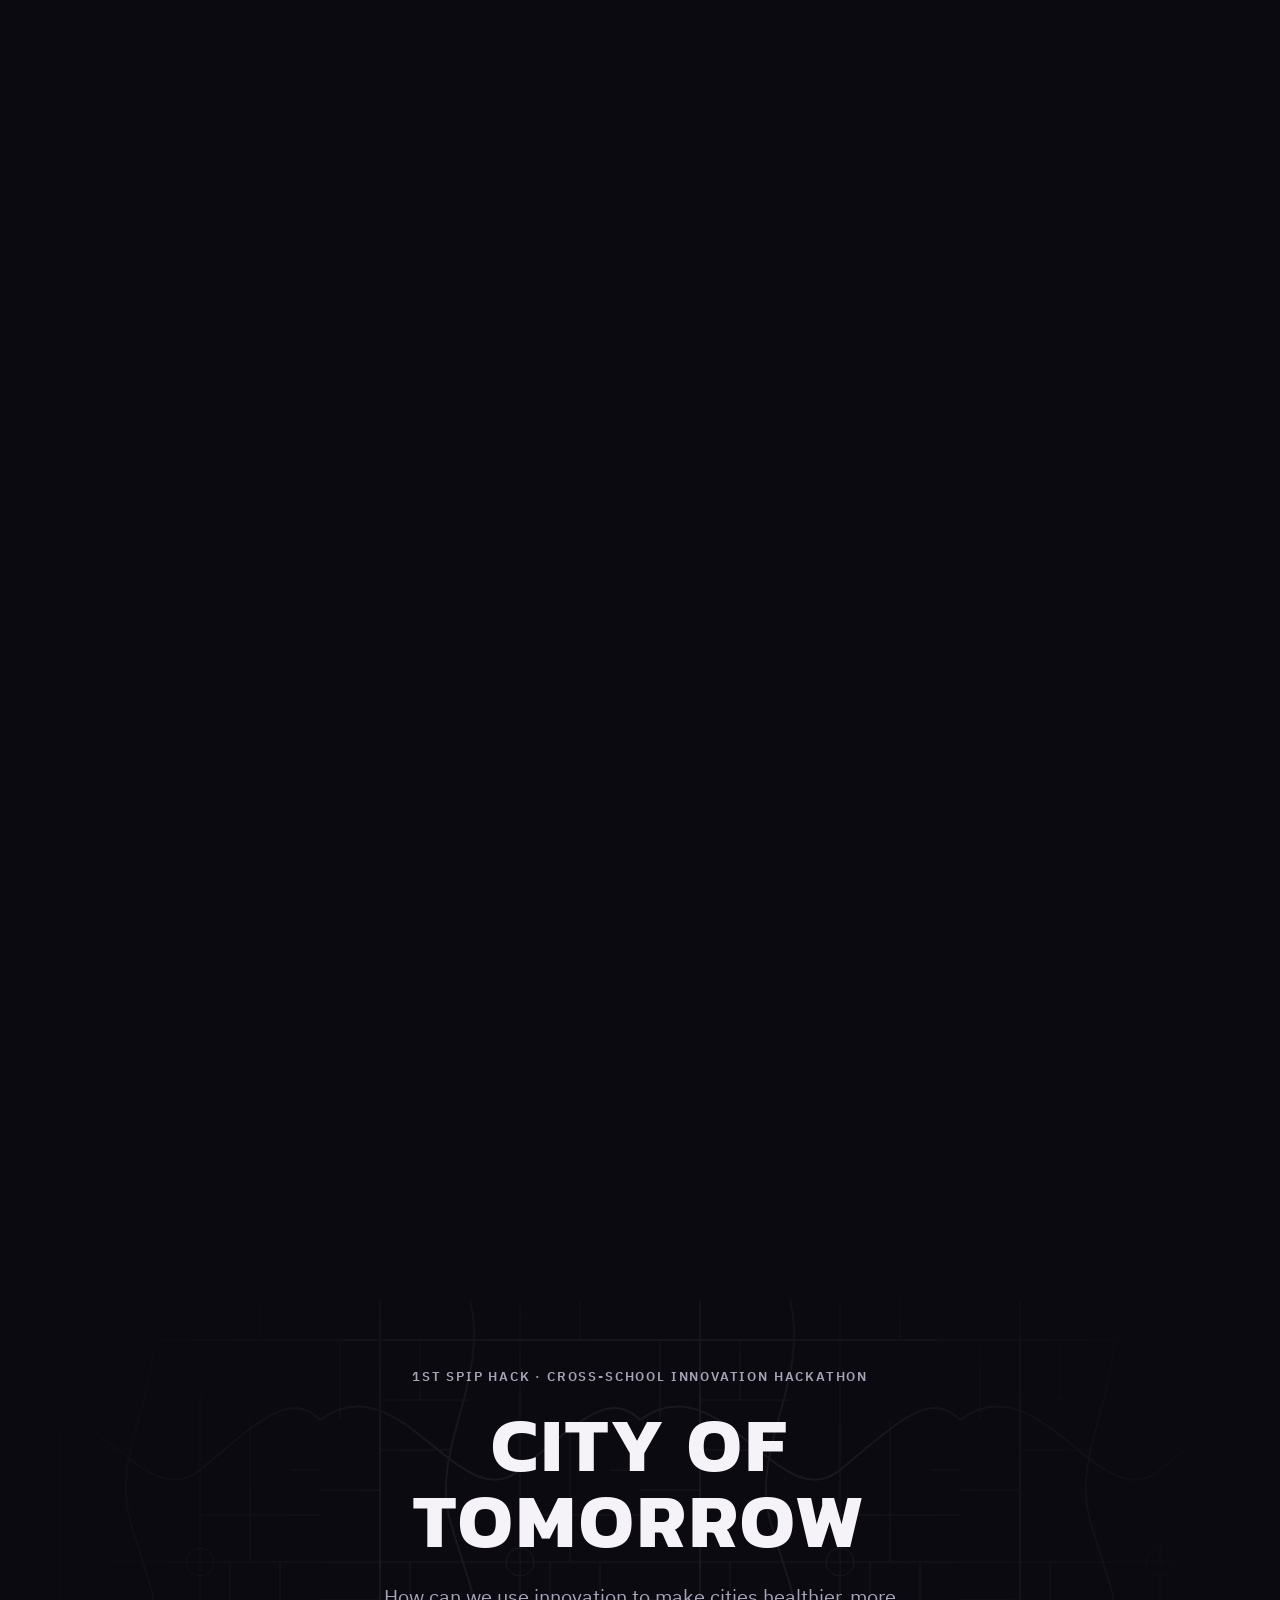
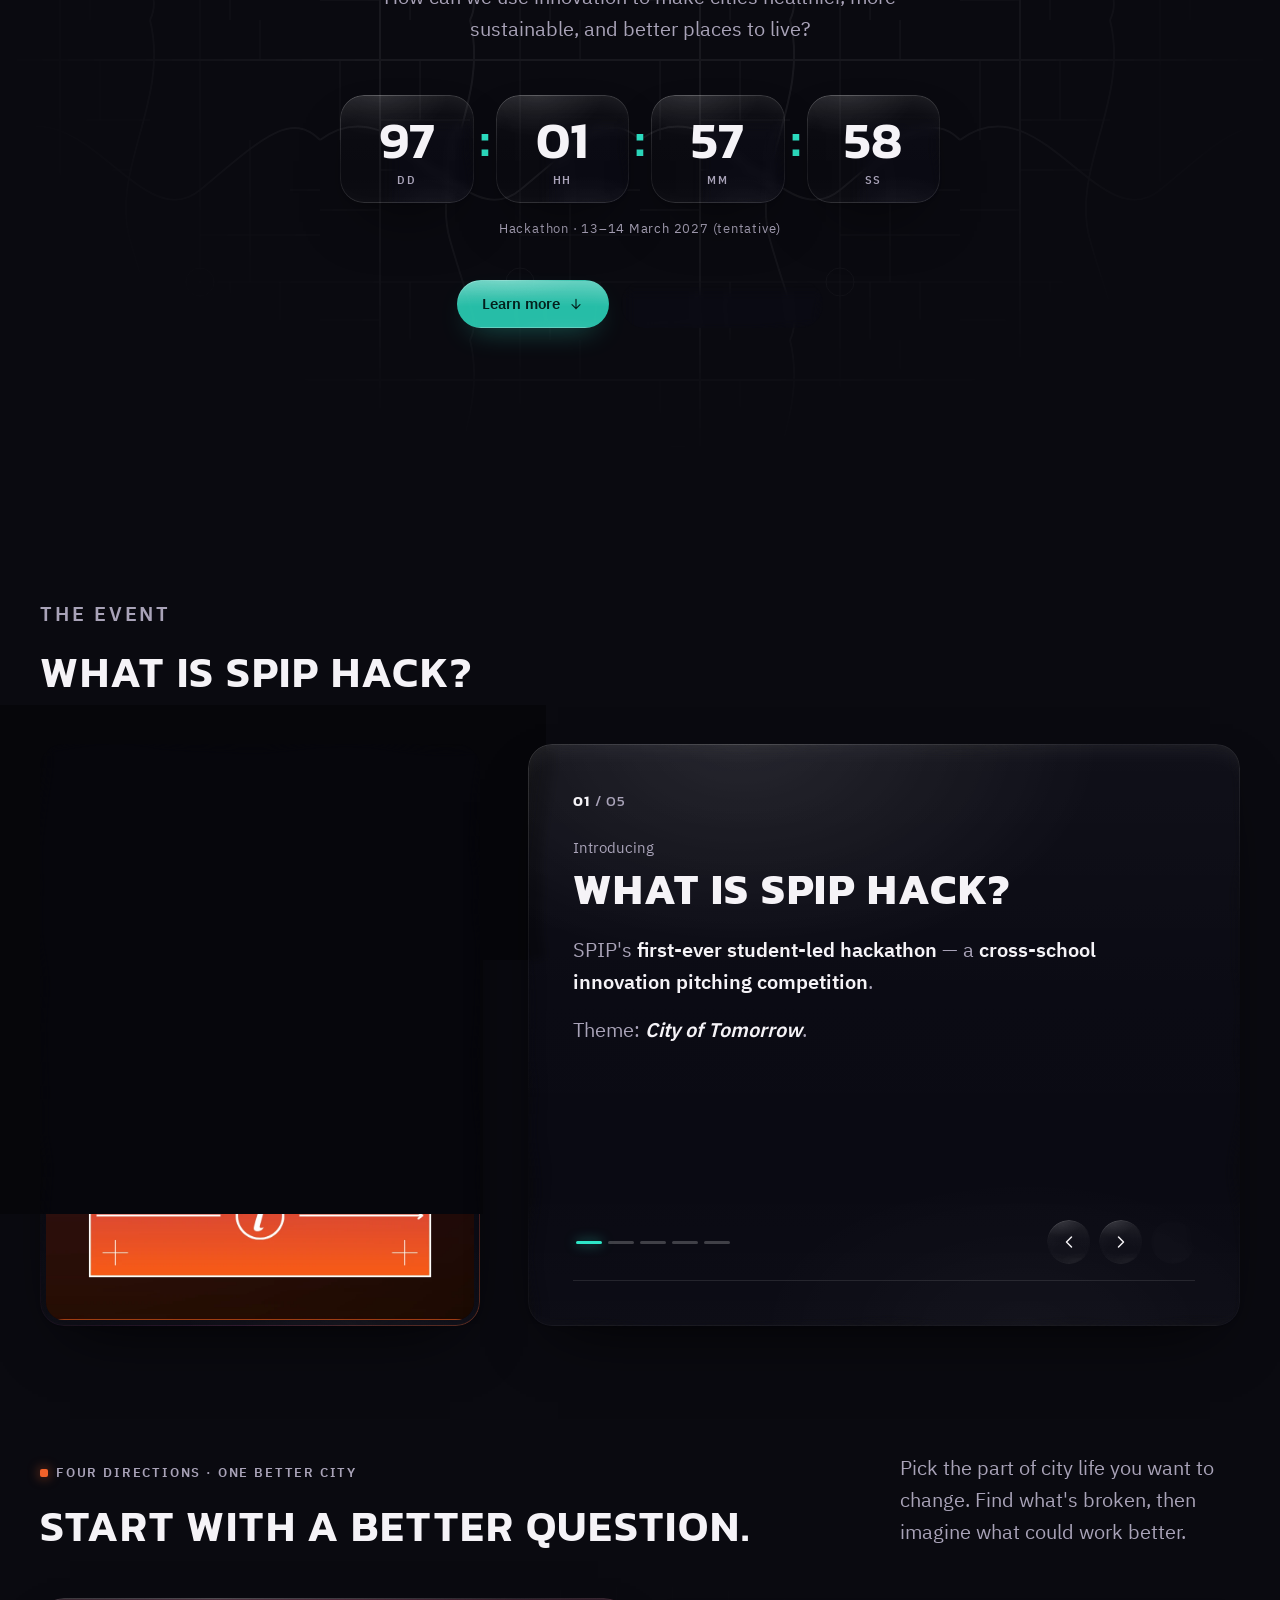
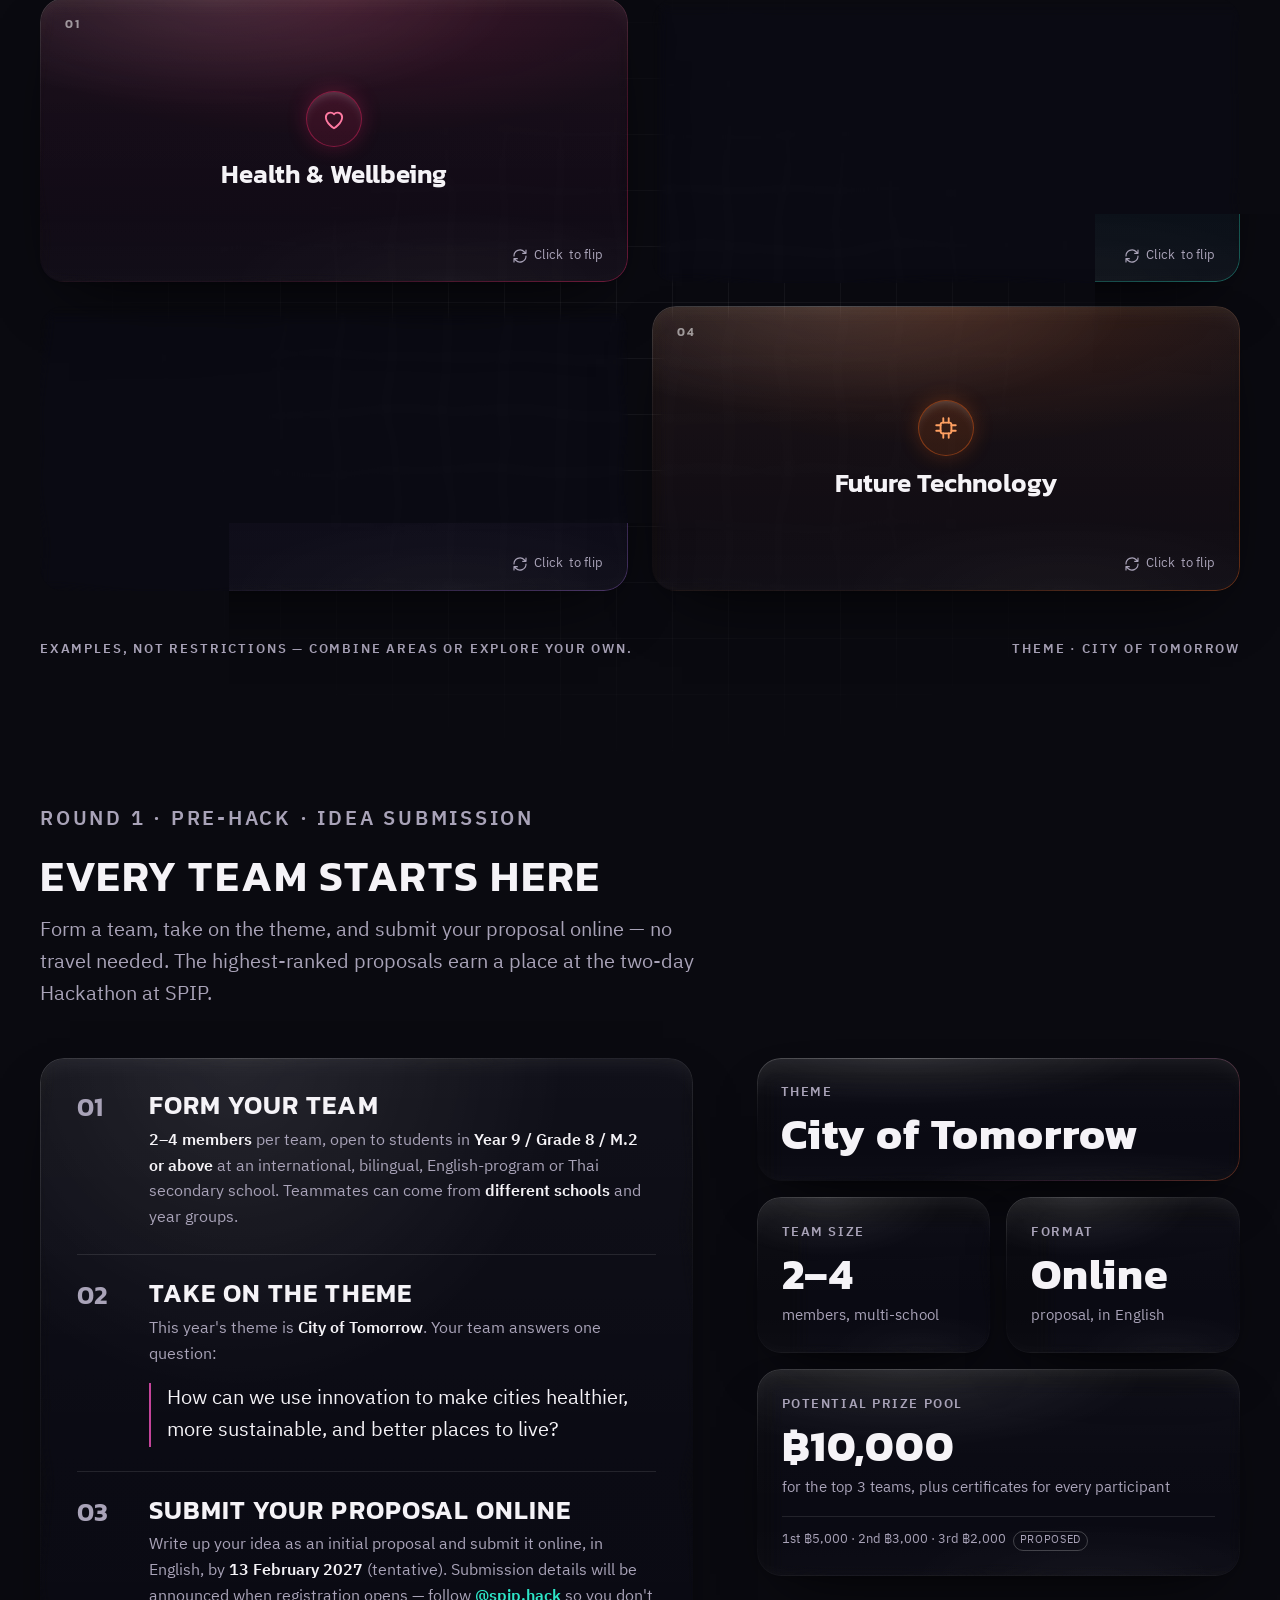
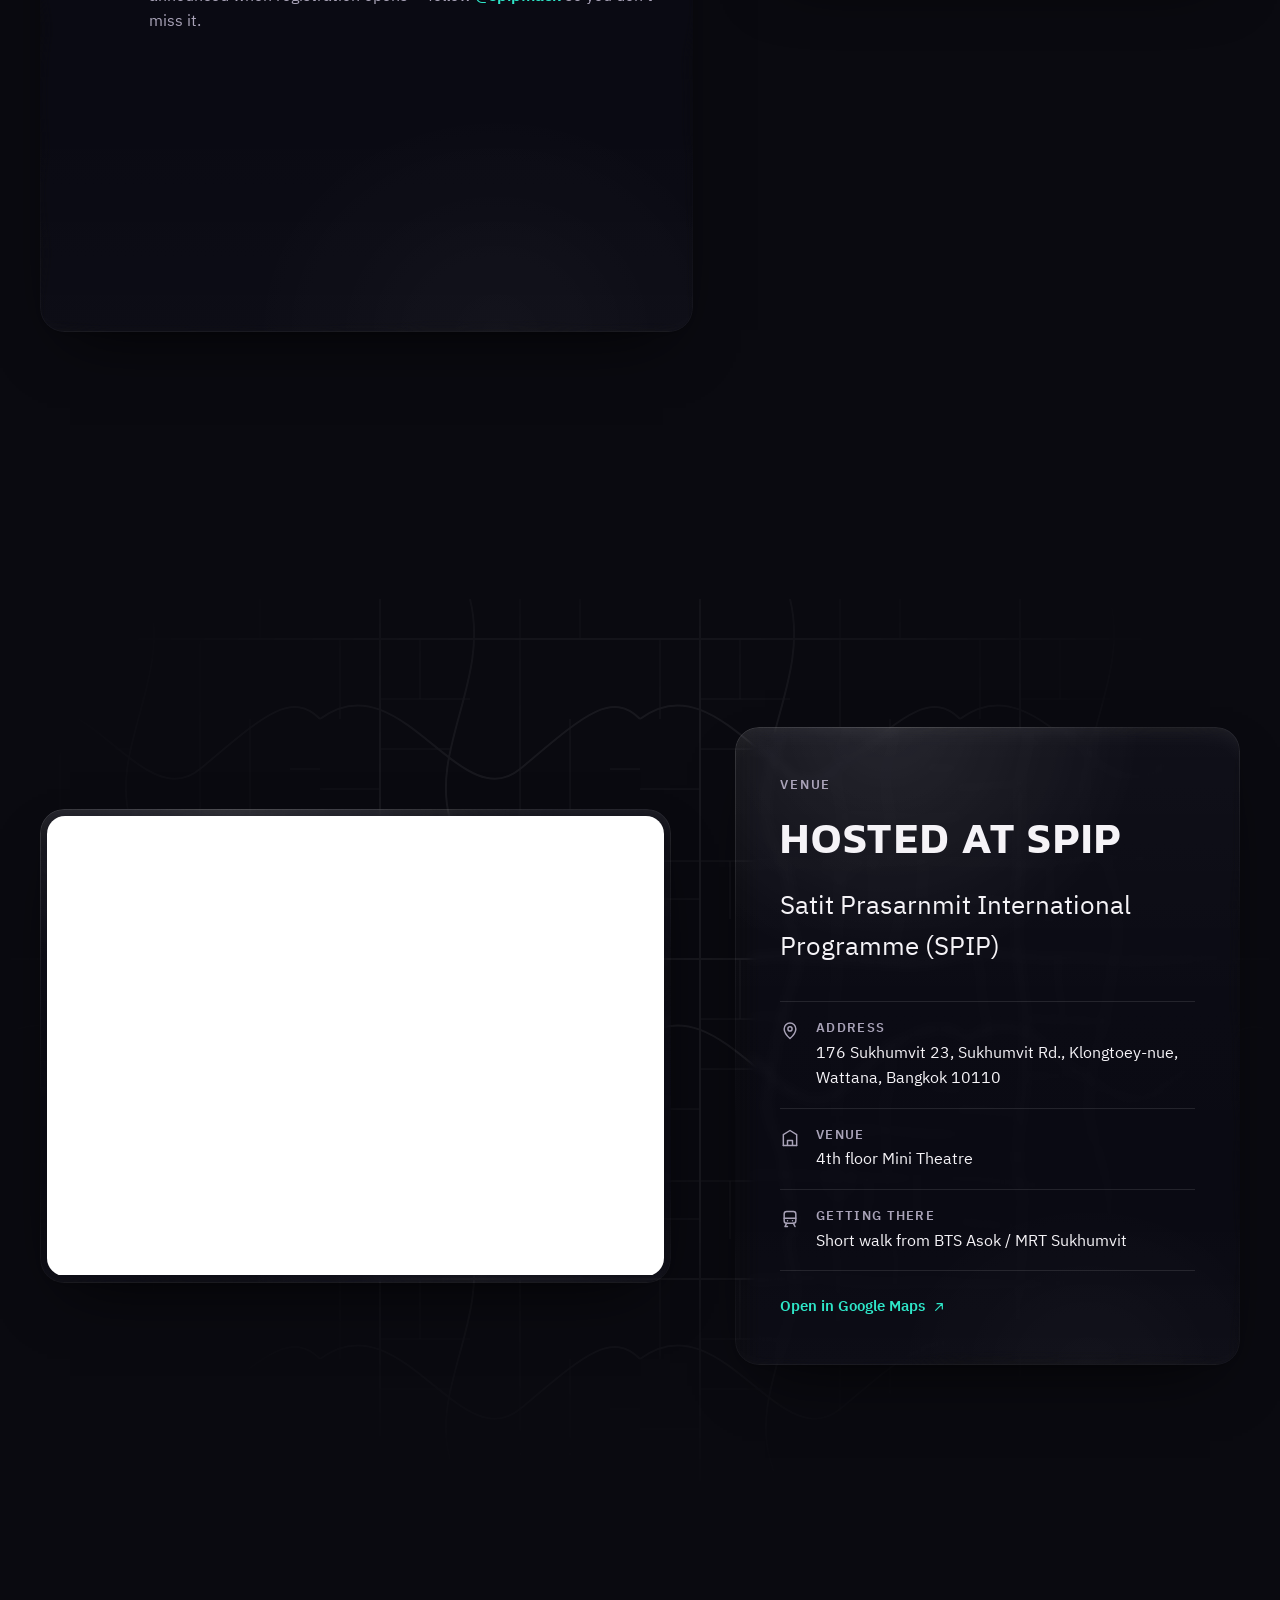
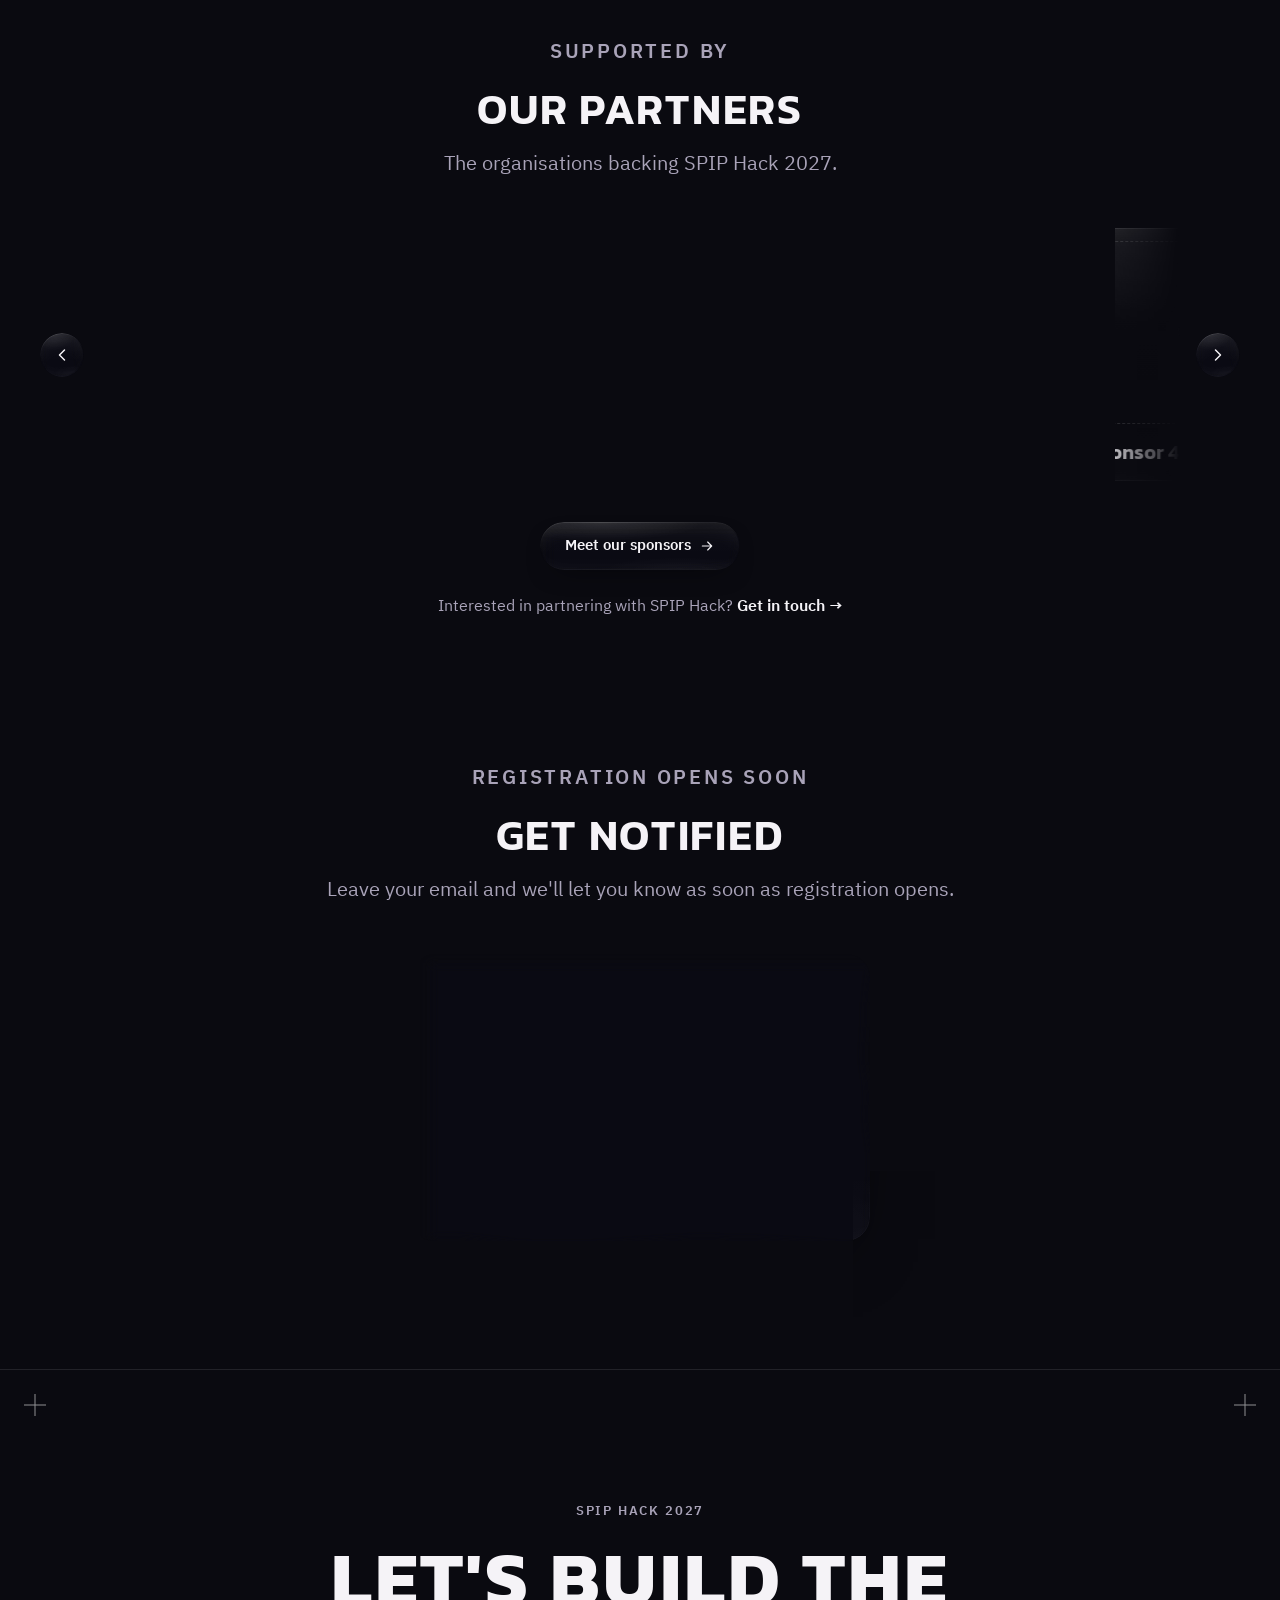
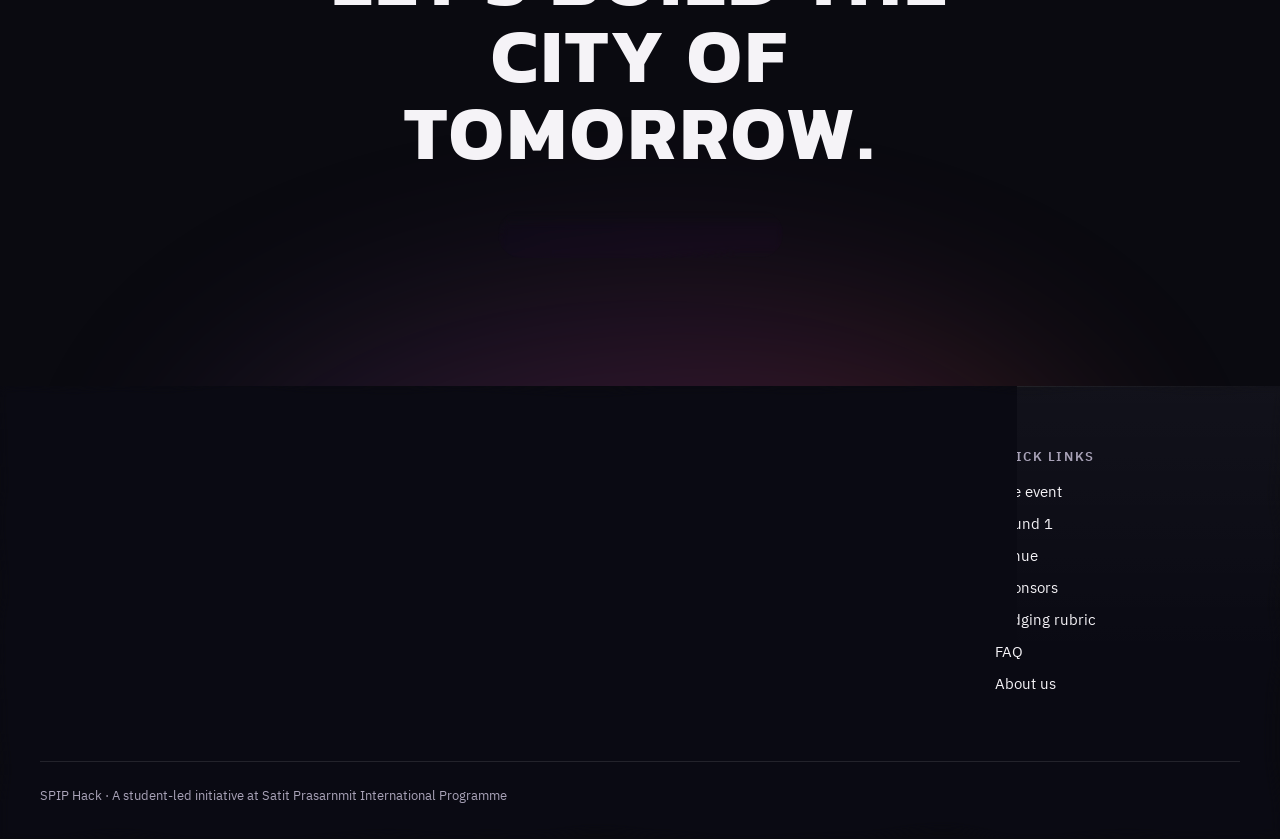
==== commit 8f12068a: "Move Hackathon to 13–14 March 2027 and remove Win from the team - Countdown target, hero label, Roun" ====
--- a/index.html
+++ b/index.html
@@ -120,7 +120,7 @@
               </div>
               <p class="countdown__live" data-countdown-live hidden>The Hackathon is live!</p>
               <!-- ★ Dates follow Participant Rulebook v3 (tentative). Update together with EVENT_DATE in js/home.js -->
-              <p class="countdown__label">Hackathon · 6–7 March 2027 (tentative)</p>
+              <p class="countdown__label">Hackathon · 13–14 March 2027 (tentative)</p>
             </div>
 
             <div class="hero-cta">
@@ -457,7 +457,7 @@
             </aside>
           </div>
 
-          <p class="round1__next glass" data-reveal><b>Then · Round 2</b> Finalists spend two days on-site at SPIP for the Hackathon, 6–7 March 2027 (tentative): mentoring and building on Day 1, ending in Project Lock, then presentations, Q&amp;A, judging and awards on Day 2.</p>
+          <p class="round1__next glass" data-reveal><b>Then · Round 2</b> Finalists spend two days on-site at SPIP for the Hackathon, 13–14 March 2027 (tentative): mentoring and building on Day 1, ending in Project Lock, then presentations, Q&amp;A, judging and awards on Day 2.</p>
         </div>
       </section>
 
@@ -627,8 +627,8 @@
 
   <script src="js/common.js"></script>
   <script src="js/sponsors-data.js"></script>
-  <script src="js/home.js"></script>
-  <script src="js/intro.js"></script>
+  <script src="js/home.js?v=2"></script>
+  <script src="js/intro.js?v=2"></script>
   <script src="js/notify.js"></script>
 </body>
 </html>
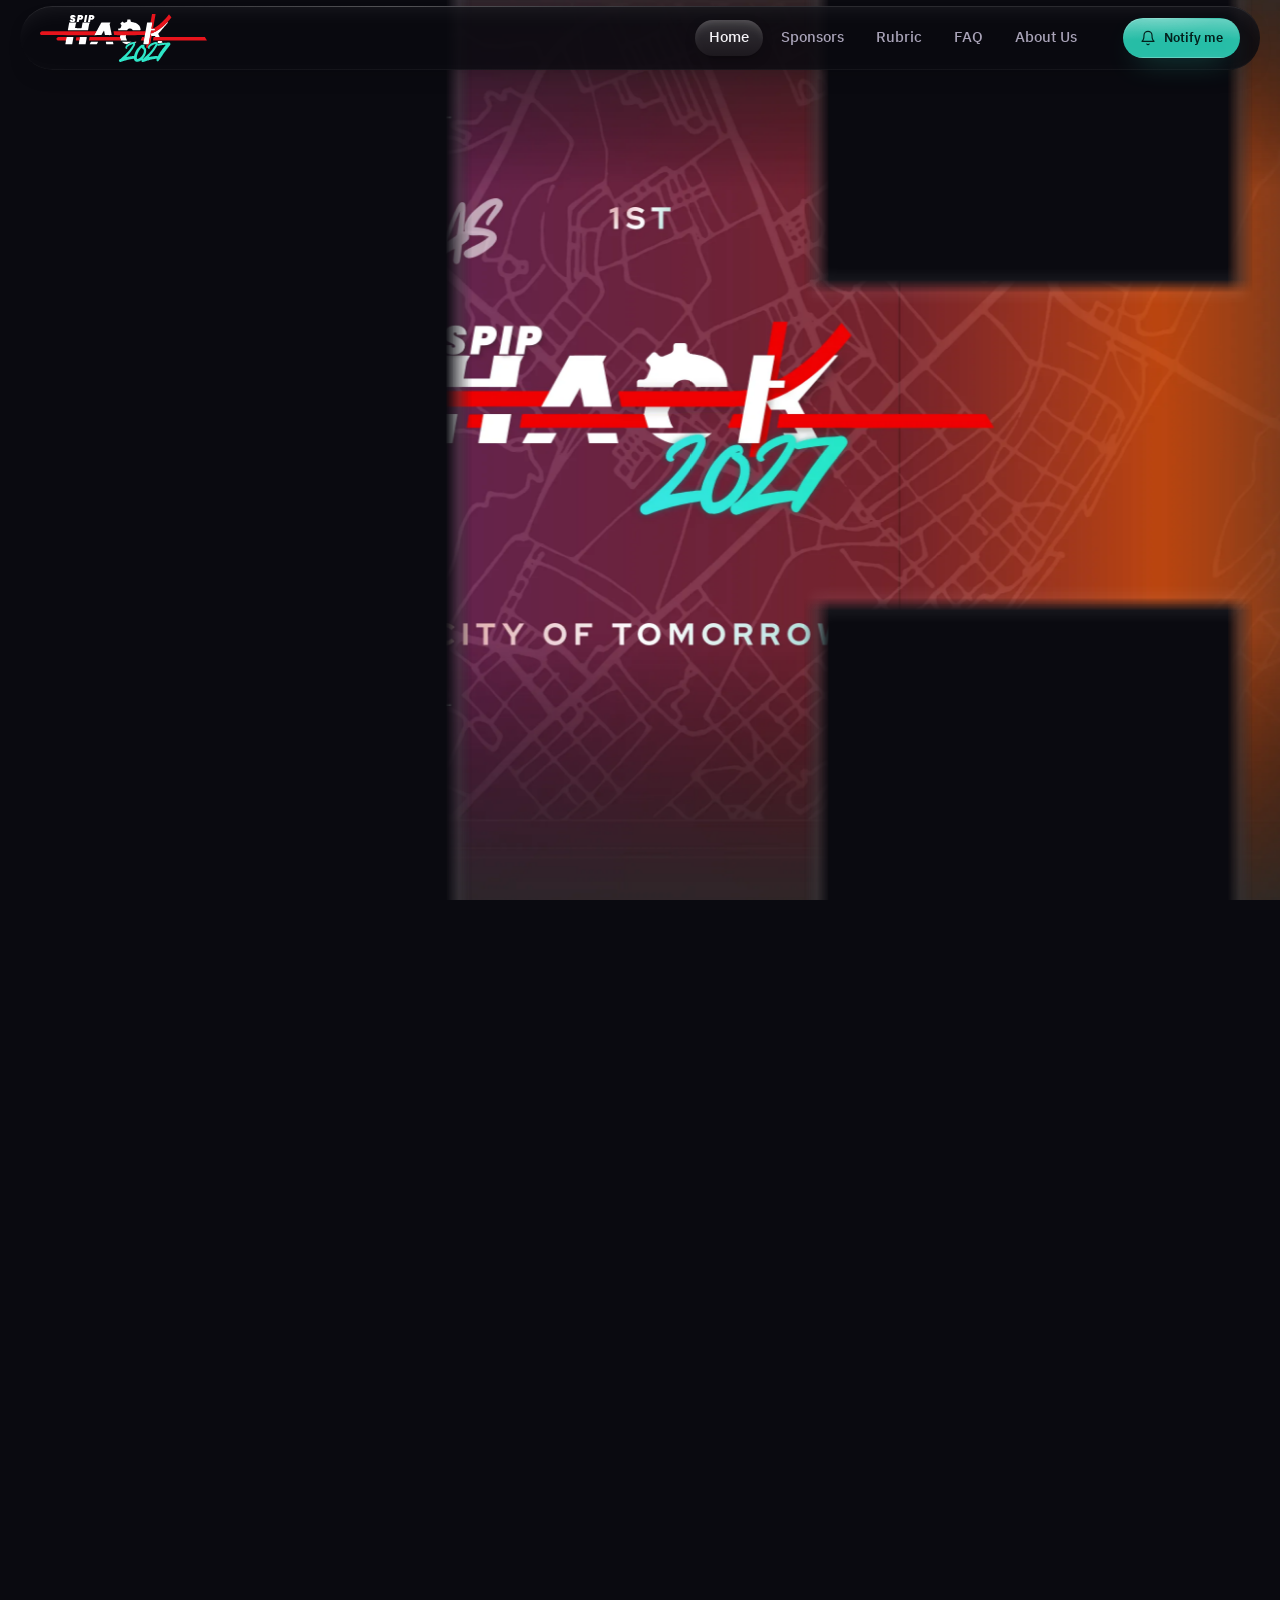
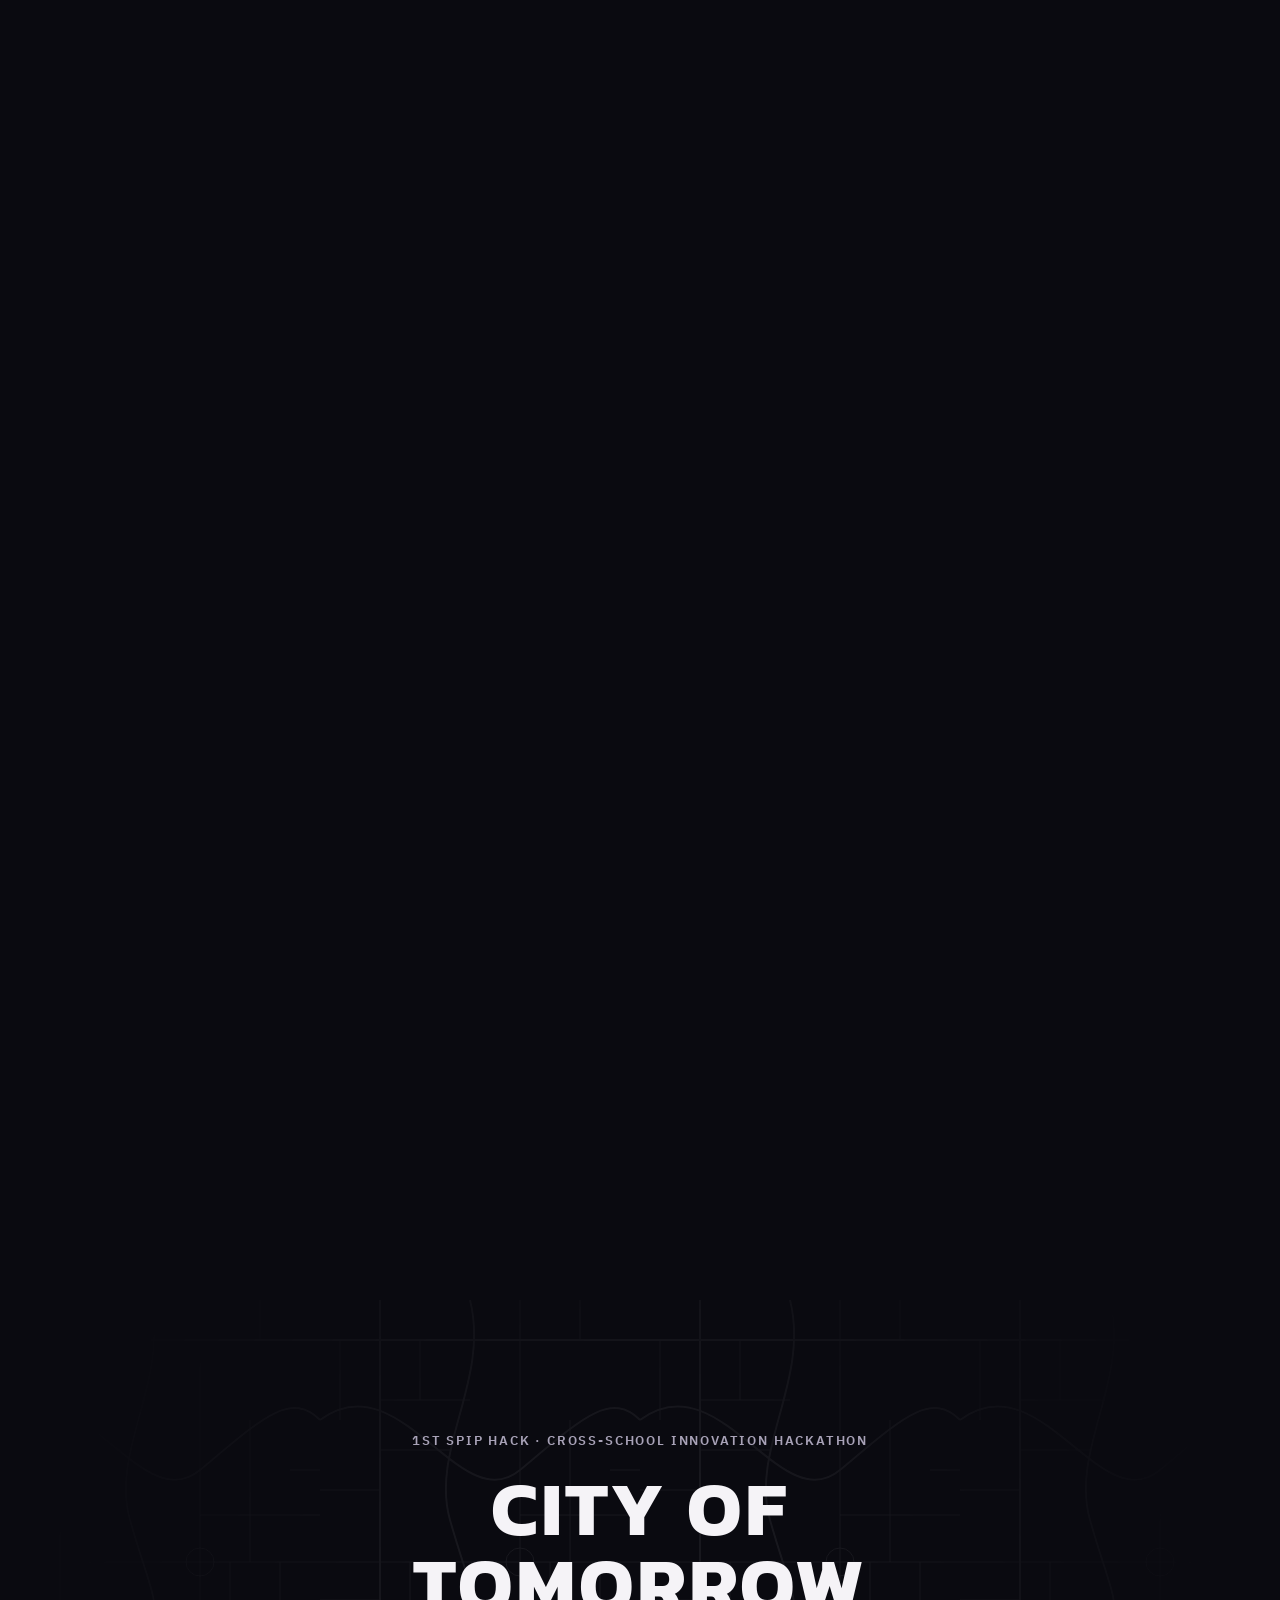
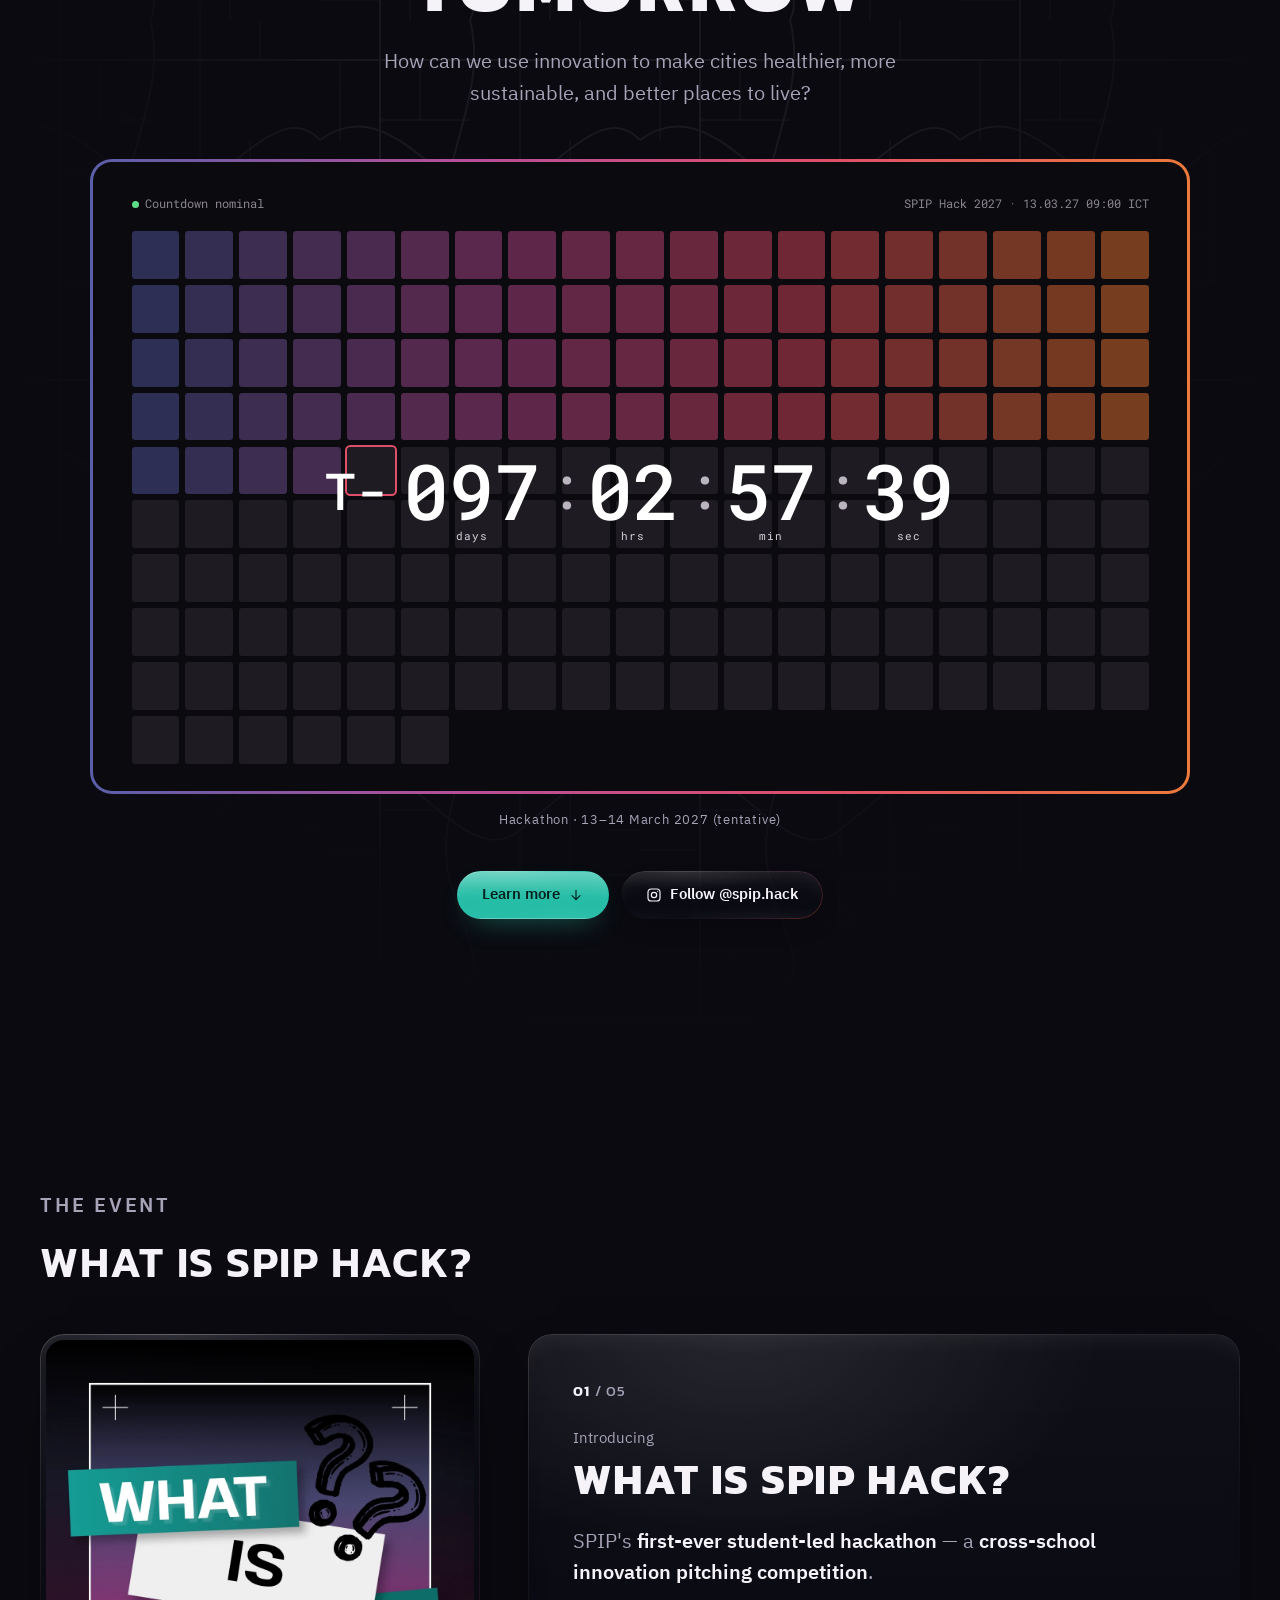
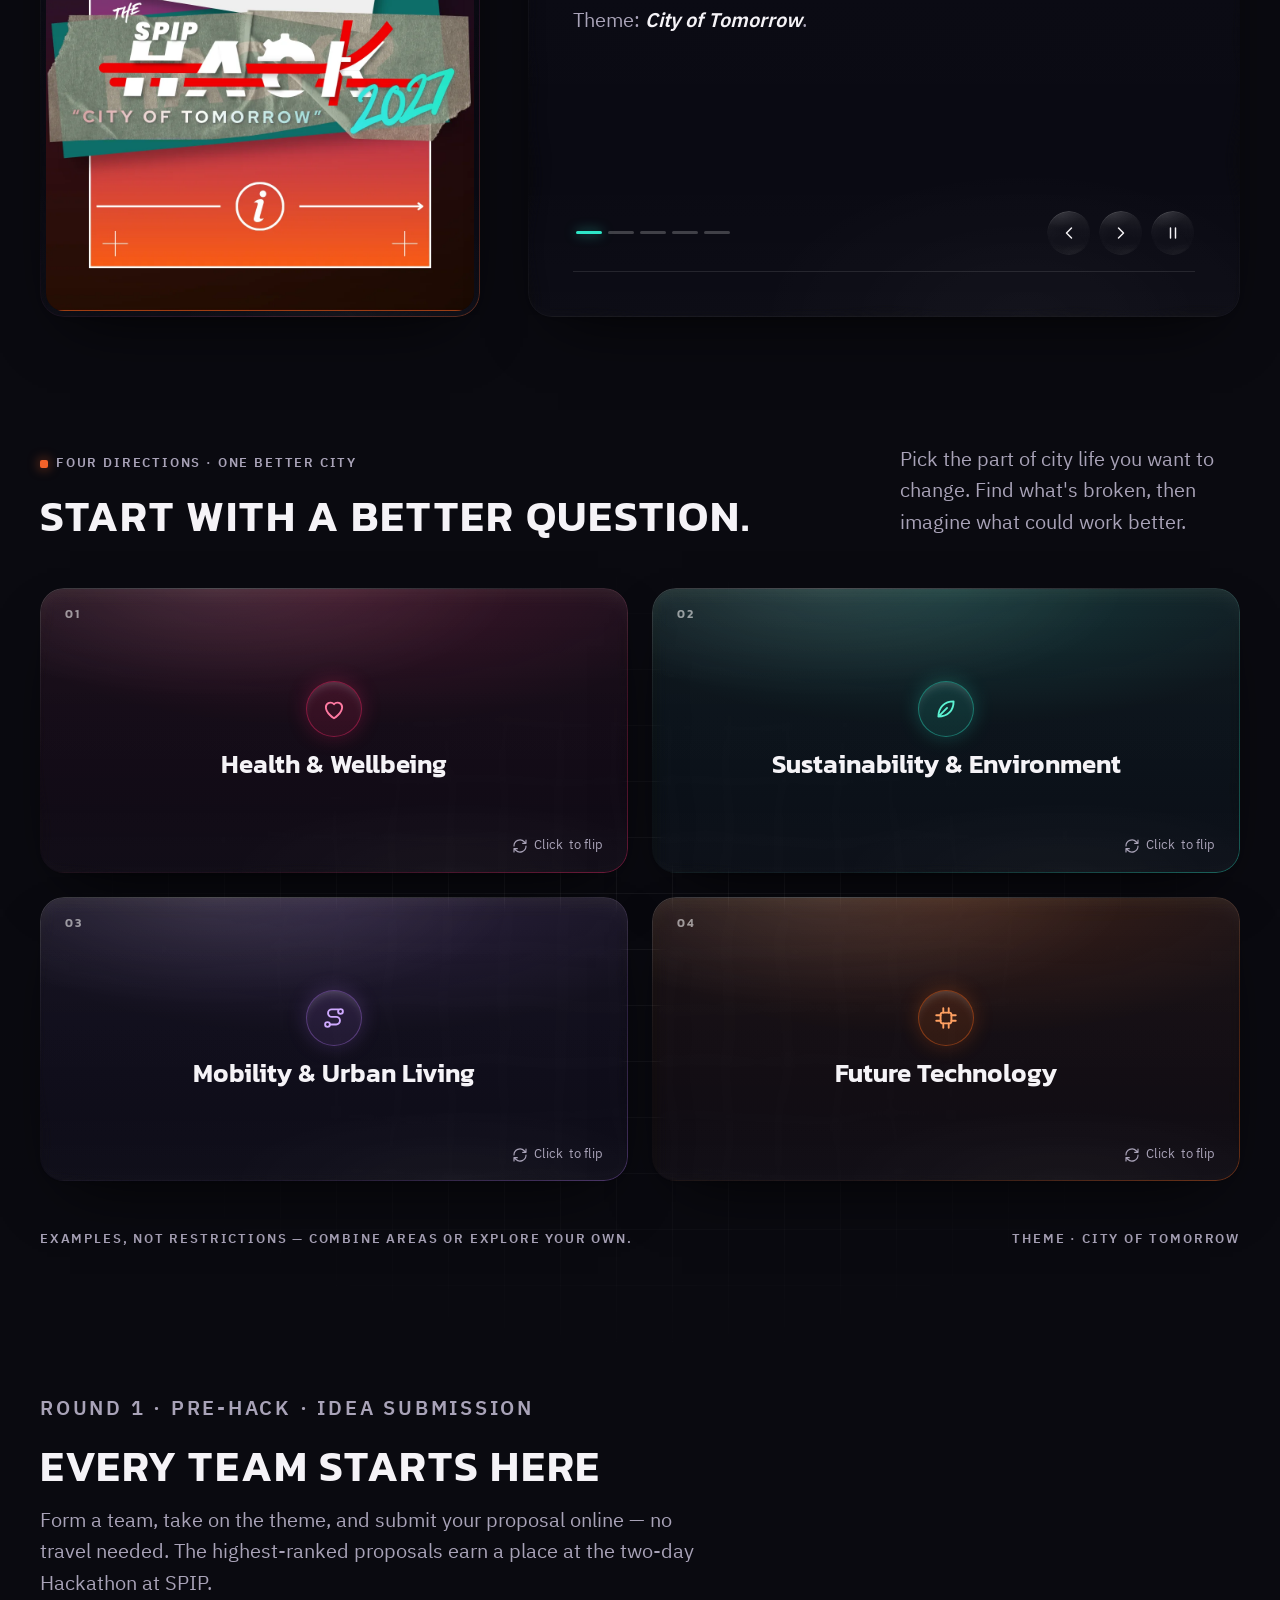
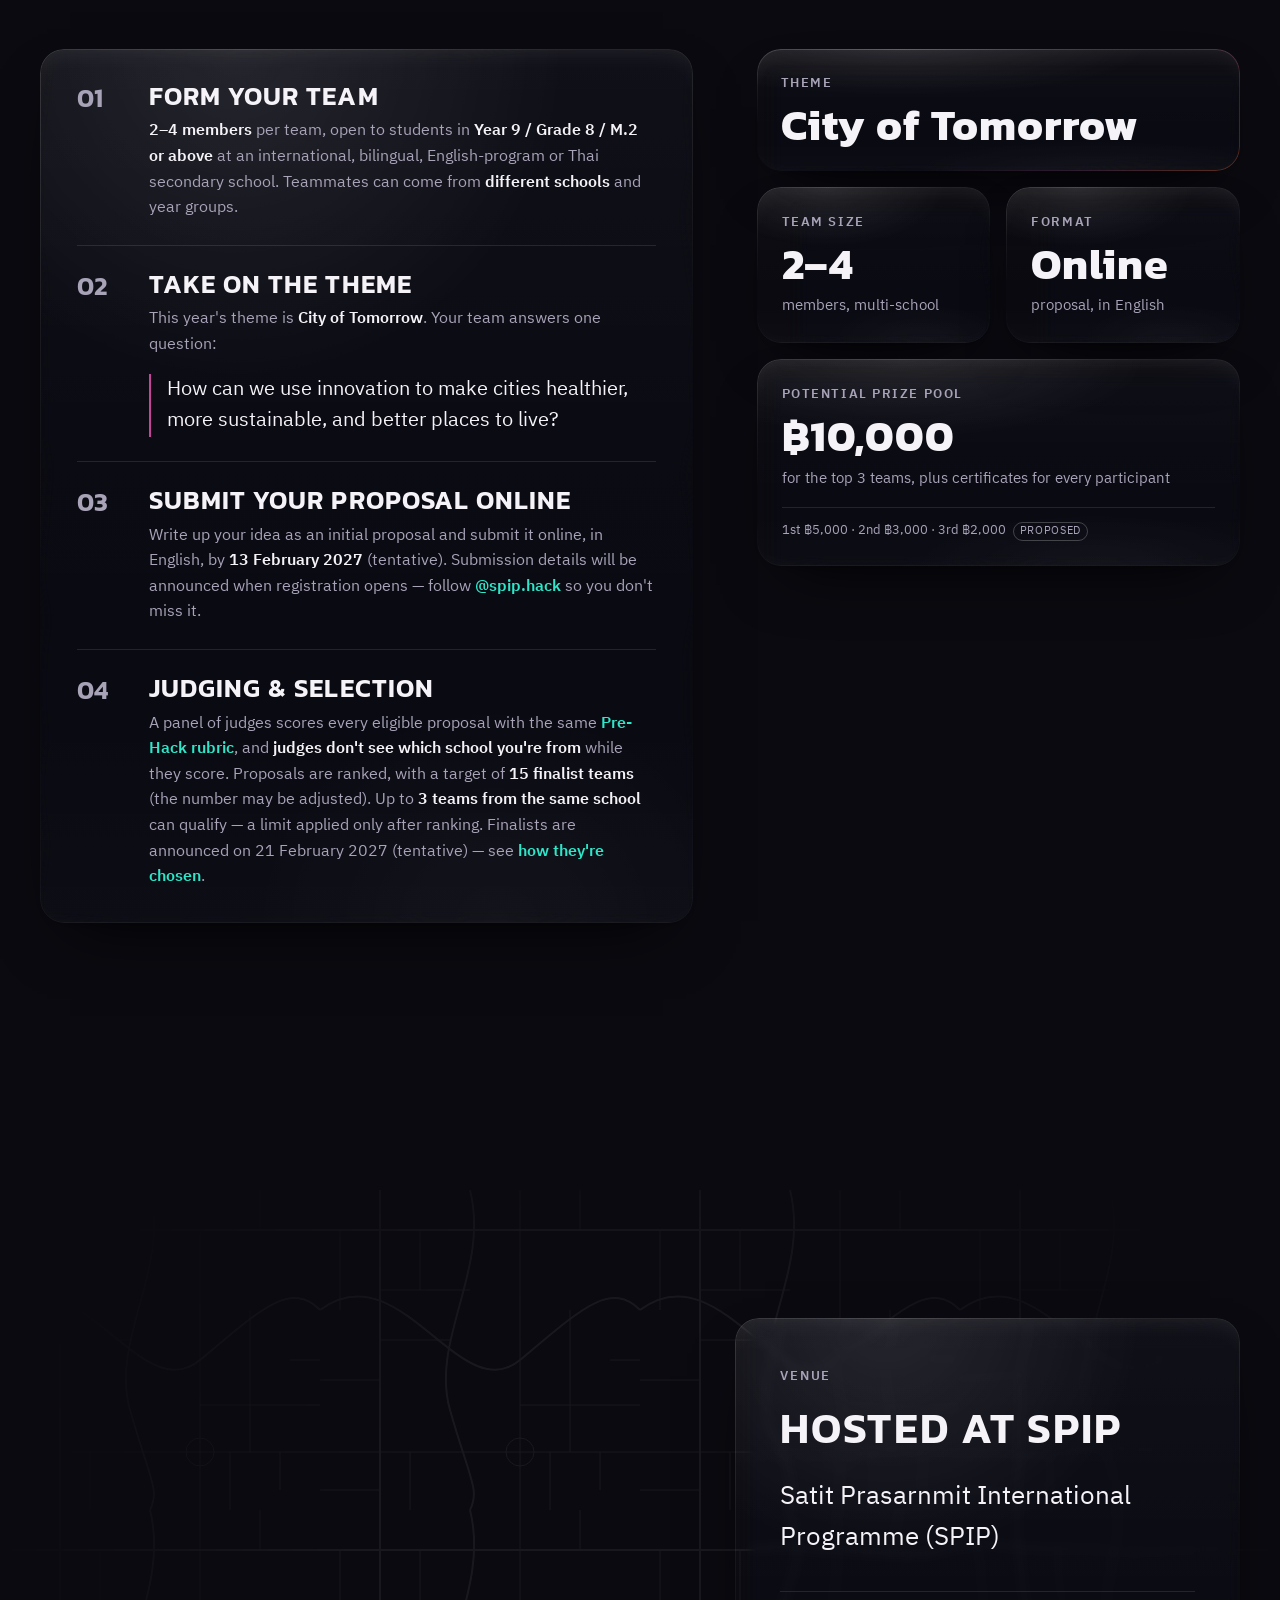
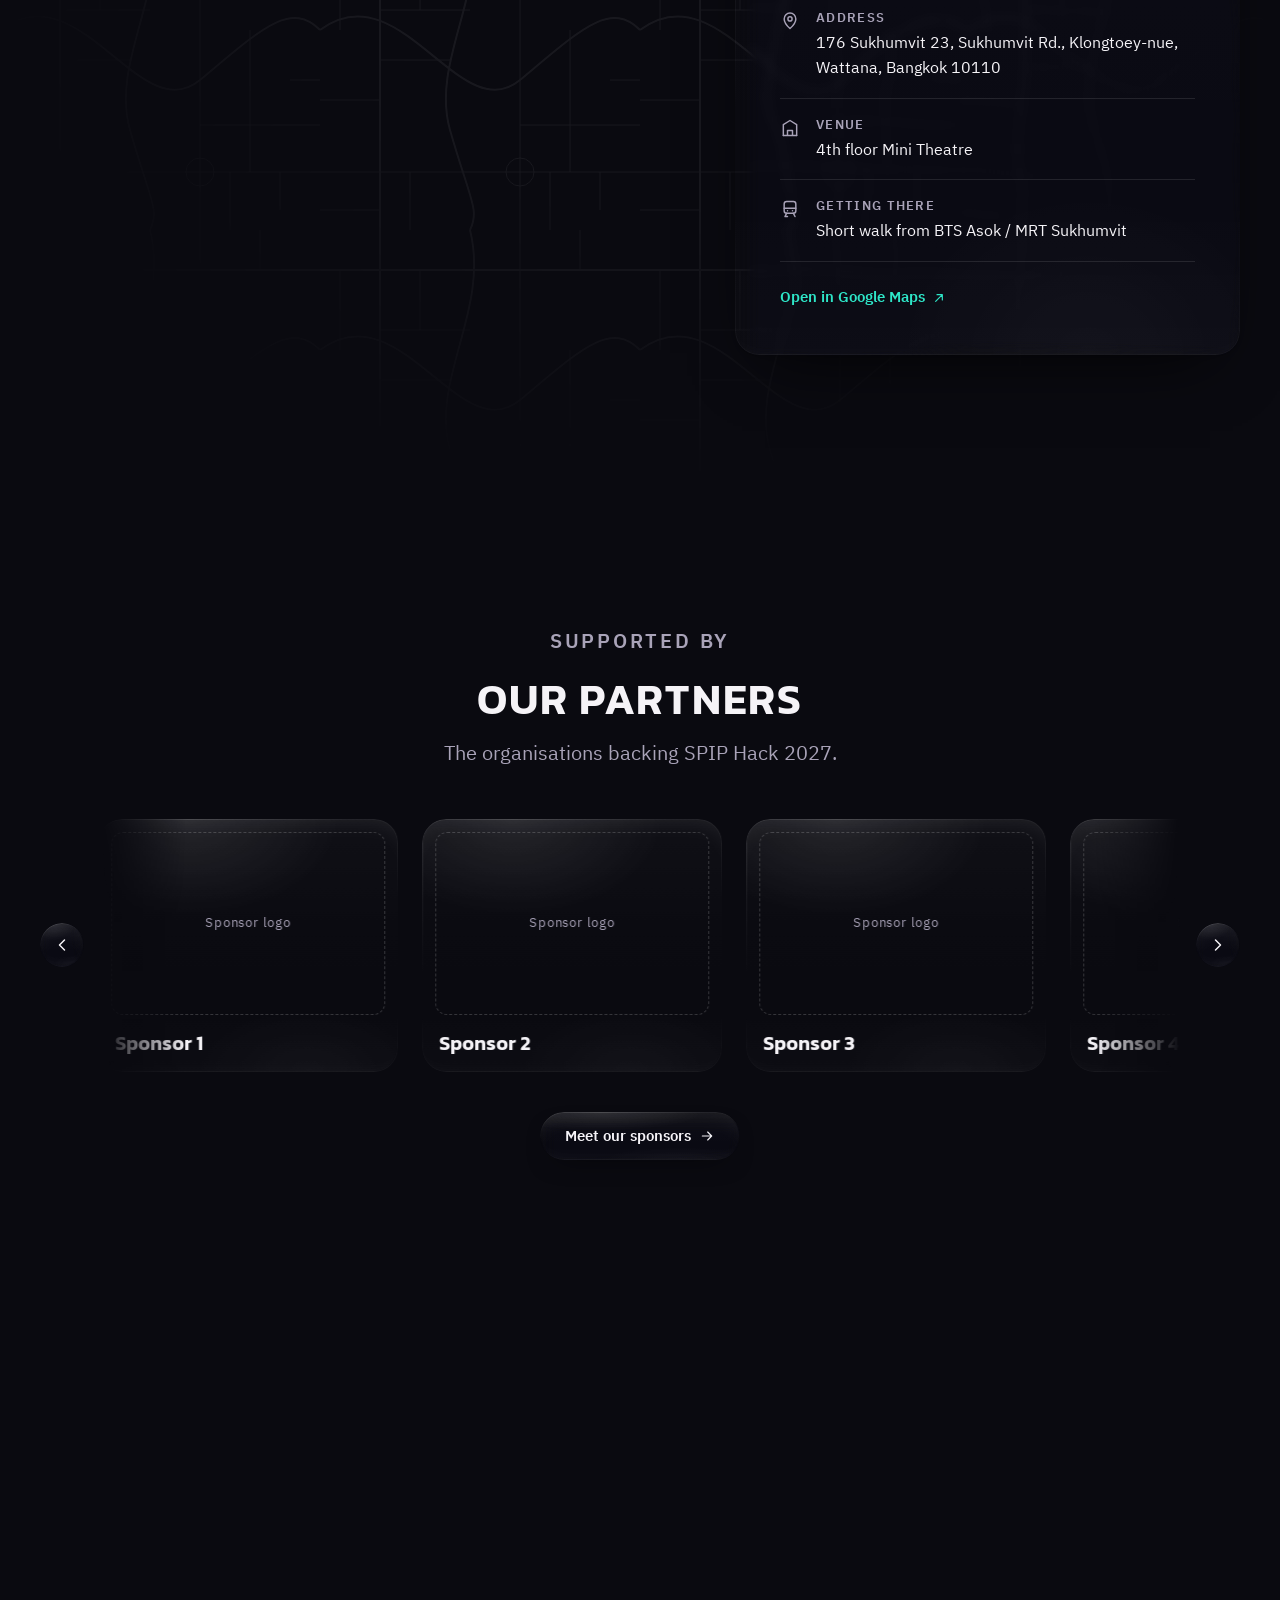
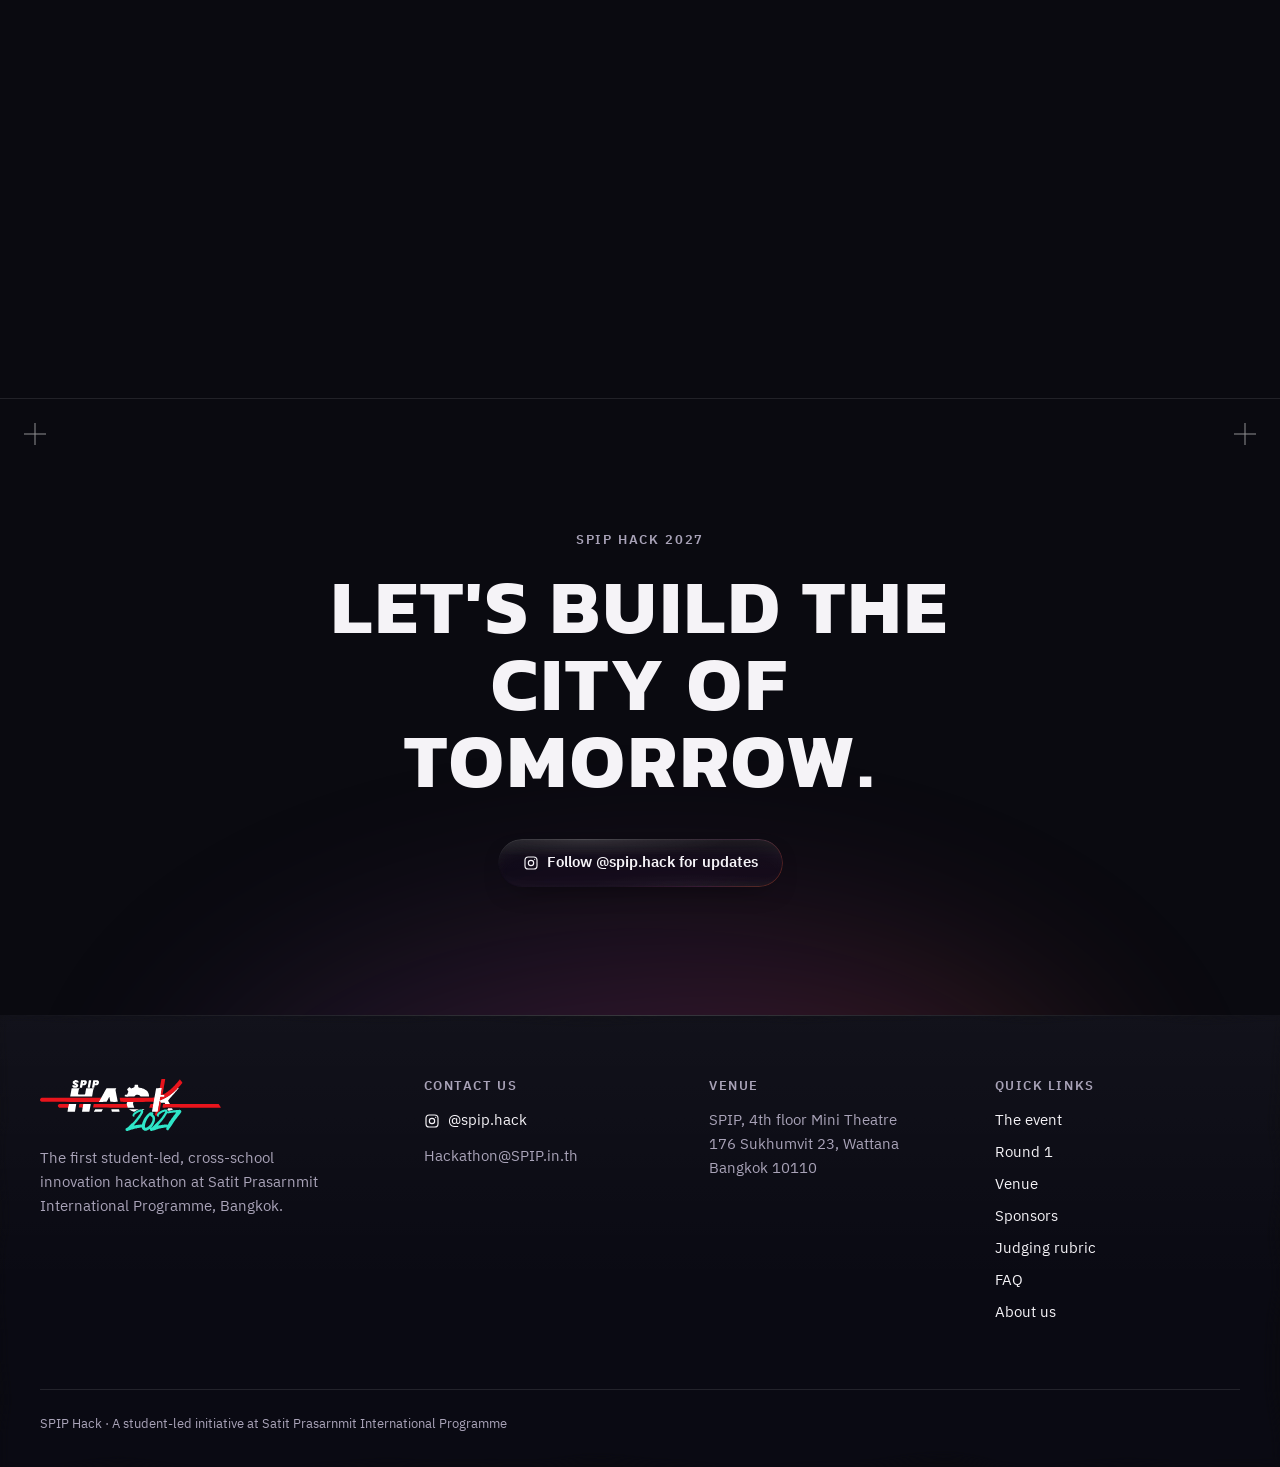
==== commit a4984534: "Add EOI pop-ups, EOI hero poster and the T-minus countdown - EOI: a "Register interest" navbar butto" ====
--- a/index.html
+++ b/index.html
@@ -8,28 +8,38 @@
   <meta name="theme-color" content="#0A0A10">
   <meta name="color-scheme" content="dark">
 
-  <!-- Open Graph / Twitter. Social platforms need absolute URLs:
-       ★ SET SITE URL — once hosted, replace the relative image path below with the full URL -->
+  <!-- Open Graph / Twitter. The image is a full URL because some apps ignore relative paths. -->
   <meta property="og:type" content="website">
   <meta property="og:site_name" content="SPIP Hack 2027">
   <meta property="og:title" content="SPIP Hack 2027 — City of Tomorrow">
   <meta property="og:description" content="The first student-led, cross-school innovation hackathon at SPIP, Bangkok. Pitch ideas that make cities healthier, more sustainable and better places to live.">
-  <meta property="og:image" content="assets/posters/hero-banner-16x9.png">
+  <!-- ★ EOI LINK PREVIEW: while the EOI is open (until 30 Nov 2026), shared links show the EOI
+       poster. It's a JPG because some apps (LINE, older Facebook crawlers) don't show WebP.
+       When the EOI closes, switch og:image and twitter:image back to the hero banner and
+       update og:image:width / height and both alt texts to match. The tags used to point at
+       assets/posters/hero-banner-16x9.png, which isn't in the site folder (only the .webp is),
+       so export a JPG or PNG of it first. Same on all five pages. -->
+  <meta property="og:image" content="https://hackathon.spip.in.th/assets/eoi/eoi-og.jpg">
+  <meta property="og:image:width" content="1200">
+  <meta property="og:image:height" content="630">
+  <meta property="og:image:alt" content="SPIP Hack 2027 Expression of Interest: Express your interest. Submit by 30 November 2026. The EOI is non-binding and does not count as registration for the competition.">
   <meta name="twitter:card" content="summary_large_image">
   <meta name="twitter:title" content="SPIP Hack 2027 — City of Tomorrow">
   <meta name="twitter:description" content="The first student-led, cross-school innovation hackathon at SPIP, Bangkok.">
-  <meta name="twitter:image" content="assets/posters/hero-banner-16x9.png">
+  <meta name="twitter:image" content="https://hackathon.spip.in.th/assets/eoi/eoi-og.jpg">
+  <meta name="twitter:image:alt" content="SPIP Hack 2027 Expression of Interest: Express your interest. Submit by 30 November 2026. The EOI is non-binding and does not count as registration for the competition.">
 
   <link rel="icon" type="image/svg+xml" href="data:image/svg+xml,%3Csvg xmlns='http://www.w3.org/2000/svg' viewBox='0 0 64 64'%3E%3Crect width='64' height='64' rx='14' fill='%230A0A10'/%3E%3Cpath d='M18 18v28M46 18v28M18 32h28' stroke='white' stroke-width='7' stroke-linecap='square' fill='none'/%3E%3Cpath d='M8 38h48' stroke='%23E8141C' stroke-width='4'/%3E%3Cpath d='M40 50h14' stroke='%232EE6C8' stroke-width='4' stroke-linecap='round'/%3E%3C/svg%3E">
 
   <link rel="preconnect" href="https://fonts.googleapis.com">
   <link rel="preconnect" href="https://fonts.gstatic.com" crossorigin>
-  <link rel="stylesheet" href="https://fonts.googleapis.com/css2?family=IBM+Plex+Sans+Thai:wght@400;500;600&family=Kanit:wght@600;700&display=swap">
+  <!-- Roboto Mono is only for the hero countdown, so only this page loads it -->
+  <link rel="stylesheet" href="https://fonts.googleapis.com/css2?family=IBM+Plex+Sans+Thai:wght@400;500;600&family=Kanit:wght@600;700&family=Roboto+Mono:wght@400;500&display=swap">
 
   <!-- The intro's full-screen poster (below) is the first image on the page and carries
        fetchpriority="high" itself, so there's no separate preload for it. -->
 
-  <link rel="stylesheet" href="css/style.css">
+  <link rel="stylesheet" href="css/style.css?v=2">
   <link rel="stylesheet" href="css/intro.css">
   <!-- Set the js class before first layout, so the scroll-pinned intro has its full height
        from the start and deep links (index.html#event) land in the right place -->
@@ -60,9 +70,11 @@
           <li><a href="faq.html" data-nav="faq">FAQ</a></li>
           <li><a href="about.html" data-nav="about">About Us</a></li>
         </ul>
-        <a class="btn btn--sm btn--primary" href="index.html#notify">
-          <svg class="icon icon--sm" viewBox="0 0 24 24" aria-hidden="true"><path d="M6 8a6 6 0 0 1 12 0c0 7 3 9 3 9H3s3-2 3-9M13.73 21a2 2 0 0 1-3.46 0"/></svg>
-          Notify me
+        <!-- EOI form (opens in a new tab). The link and its on/off switch are set in js/common.js -->
+        <a class="btn btn--sm btn--primary" href="https://forms.gle/T4Pa6pyx9E69tFyXA" data-eoi="navbar" target="_blank" rel="noopener noreferrer">
+          Register interest
+          <svg class="icon icon--sm" viewBox="0 0 24 24" aria-hidden="true"><path d="M7 17L17 7M9 7h8v8"/></svg>
+          <span class="visually-hidden">(opens in a new tab)</span>
         </a>
       </nav>
     </div>
@@ -103,40 +115,94 @@
         <div class="map-texture" aria-hidden="true"></div>
 
         <div class="container">
+          <!-- EOI poster, the same files as the launch pop-up (so they download once), linking
+               to the EOI form. Once the EOI closes (EOI_CLOSES in js/common.js) the whole banner
+               is hidden. The earlier "COMING SOON" banner was assets/posters/hero-banner-16x9.webp
+               (2400×1067) and hero-banner-3x4.webp (1080×1440) on phones. -->
+          <div class="hero-banner">
+            <a class="hero-banner__link" href="https://forms.gle/T4Pa6pyx9E69tFyXA" data-eoi="hero_banner" target="_blank" rel="noopener noreferrer">
+              <picture>
+                <source media="(max-width: 767px)" type="image/webp"
+                        srcset="assets/eoi/eoi-poster-mobile.webp" width="1000" height="1200">
+                <img src="assets/eoi/eoi-poster.webp" width="1920" height="1080"
+                     fetchpriority="low" decoding="async"
+                     alt="SPIP Hack 2027 Expression of Interest: Express your interest. Submit by 30 November 2026. The EOI is non-binding and does not count as registration for the competition.">
+              </picture>
+              <span class="visually-hidden">(opens in a new tab)</span>
+            </a>
+          </div>
+
           <div class="hero-copy">
             <p class="eyebrow">1st SPIP Hack · Cross-school innovation hackathon</p>
             <h1 class="h-display" id="hero-title"><span class="visually-hidden">SPIP Hack 2027 — </span>City of Tomorrow</h1>
             <p class="hero-sub">How can we use innovation to make cities healthier, more sustainable, and better places to live?</p>
-
-            <div class="countdown" id="countdown" role="timer" aria-label="Time remaining until the Hackathon, in days, hours, minutes and seconds">
-              <div class="countdown__tiles" data-countdown-tiles>
-                <div class="countdown__tile"><span class="countdown__num" data-unit="days">--</span><span class="countdown__unit">DD</span></div>
-                <span class="countdown__sep" aria-hidden="true">:</span>
-                <div class="countdown__tile"><span class="countdown__num" data-unit="hours">--</span><span class="countdown__unit">HH</span></div>
-                <span class="countdown__sep" aria-hidden="true">:</span>
-                <div class="countdown__tile"><span class="countdown__num" data-unit="minutes">--</span><span class="countdown__unit">MM</span></div>
-                <span class="countdown__sep" aria-hidden="true">:</span>
-                <div class="countdown__tile"><span class="countdown__num" data-unit="seconds">--</span><span class="countdown__unit">SS</span></div>
+          </div>
+
+          <!-- Countdown ("T-minus", spip-hack-countdown.md): a live clock over one square per day
+               from the first meeting (17 Sep 2026) to the Hackathon. js/home.js builds the squares
+               and runs the clock from EVENT_DATE and COUNTDOWN_START, and writes the date in the
+               status bar. At zero it stops at T- 000:00:00:00 with every square lit.
+               id="countdown" is also what js/eoi.js watches before showing the corner pop-up. -->
+          <div class="hero-countdown">
+            <div class="cd" id="countdown">
+              <div class="cd-card">
+                <div class="cd-bar">
+                  <span class="cd-status"><span class="cd-dot" aria-hidden="true"></span>Countdown nominal</span>
+                  <span>SPIP Hack 2027 · <span data-cd-when>13.03.27 09:00 ICT</span></span>
+                </div>
+                <div class="cd-stage">
+                  <div class="cd-grid" data-cd-grid aria-hidden="true"></div>
+                  <div class="cd-clock" role="timer" aria-label="Time remaining until SPIP Hack 2027" data-cd-clock>
+                    <span class="cd-sign" aria-hidden="true">T-</span>
+                    <div class="cd-unit"><b class="cd-num" data-cd="days">---</b><span class="cd-lbl">days</span></div>
+                    <span class="cd-sep" aria-hidden="true">:</span>
+                    <div class="cd-unit"><b class="cd-num" data-cd="hours">--</b><span class="cd-lbl">hrs</span></div>
+                    <span class="cd-sep" aria-hidden="true">:</span>
+                    <div class="cd-unit"><b class="cd-num" data-cd="minutes">--</b><span class="cd-lbl">min</span></div>
+                    <span class="cd-sep" aria-hidden="true">:</span>
+                    <div class="cd-unit"><b class="cd-num" data-cd="seconds">--</b><span class="cd-lbl">sec</span></div>
+                  </div>
+                </div>
               </div>
-              <p class="countdown__live" data-countdown-live hidden>The Hackathon is live!</p>
-              <!-- ★ Dates follow Participant Rulebook v3 (tentative). Update together with EVENT_DATE in js/home.js -->
-              <p class="countdown__label">Hackathon · 13–14 March 2027 (tentative)</p>
             </div>
-
-            <div class="hero-cta">
-              <a class="btn btn--primary" href="index.html#event">
-                Learn more
-                <svg class="icon icon--sm" viewBox="0 0 24 24" aria-hidden="true"><path d="M12 5v14M6 13l6 6 6-6"/></svg>
-              </a>
-              <a class="btn btn--grad" href="https://instagram.com/spip.hack" target="_blank" rel="noopener noreferrer">
-                <svg class="icon icon--sm" viewBox="0 0 24 24" aria-hidden="true"><rect x="3" y="3" width="18" height="18" rx="5"/><circle cx="12" cy="12" r="4"/><path d="M17.5 6.5h.01"/></svg>
-                Follow @spip.hack
-                <span class="visually-hidden">(opens in a new tab)</span>
-              </a>
-            </div>
+            <!-- ★ Dates follow Participant Rulebook v3 (tentative). Update together with EVENT_DATE in js/home.js -->
+            <p class="hero-countdown__label">Hackathon · 13–14 March 2027 (tentative)</p>
+          </div>
+
+          <div class="hero-cta">
+            <a class="btn btn--primary" href="index.html#event">
+              Learn more
+              <svg class="icon icon--sm" viewBox="0 0 24 24" aria-hidden="true"><path d="M12 5v14M6 13l6 6 6-6"/></svg>
+            </a>
+            <a class="btn btn--grad" href="https://instagram.com/spip.hack" target="_blank" rel="noopener noreferrer">
+              <svg class="icon icon--sm" viewBox="0 0 24 24" aria-hidden="true"><rect x="3" y="3" width="18" height="18" rx="5"/><circle cx="12" cy="12" r="4"/><path d="M17.5 6.5h.01"/></svg>
+              Follow @spip.hack
+              <span class="visually-hidden">(opens in a new tab)</span>
+            </a>
           </div>
         </div>
       </section>
+
+      <!-- 1b. EOI corner pop-up (js/eoi.js; desktop only). Fixed to the bottom-right corner, but
+           kept here in the page order so keyboard users reach it right after the hero, which is
+           when it appears. The thumbnail is a small copy of the EOI poster, so it's decorative
+           (alt=""): the card's text says the same thing. -->
+      <aside class="eoi-corner" aria-label="EOI now open" hidden>
+        <a class="eoi-corner__link glass" href="https://forms.gle/T4Pa6pyx9E69tFyXA" data-eoi="corner_popup" target="_blank" rel="noopener noreferrer">
+          <span class="eoi-corner__media">
+            <img src="assets/eoi/eoi-thumb.webp" width="640" height="360" alt="" loading="lazy" decoding="async">
+          </span>
+          <span class="eoi-corner__text">
+            <span class="eoi-corner__title">EOI now open</span>
+            <span class="eoi-corner__sub">SPIP Hack 2027 · Register your interest</span>
+            <span class="eoi-corner__date">Submit by 30 Nov 2026</span>
+          </span>
+          <span class="visually-hidden">(opens in a new tab)</span>
+        </a>
+        <button class="eoi-corner__close" type="button" aria-label="Hide the EOI pop-up">
+          <svg class="icon icon--sm" viewBox="0 0 24 24" aria-hidden="true"><path d="M6 6l12 12M18 6L6 18"/></svg>
+        </button>
+      </aside>
 
       <!-- 2. Poster carousel -->
       <section class="section" id="event" aria-labelledby="event-title">
@@ -148,31 +214,34 @@
 
           <div class="carousel" id="carousel" aria-roledescription="carousel" aria-label="SPIP Hack information posters" role="region" data-reveal>
             <div class="carousel__stage frame-grad">
-              <!-- ★ 03 and 05 still differ from Participant Rulebook v3 ★ — 03 says the Pre-Hack is
-                   judged by SPIP judges and the Hackathon by external judges; 05 limits each school to
-                   3 teams and counts a multi-school team towards both schools' quota. The alt text
-                   describes the images as they are, so update it when those posters change. The slide
-                   panels below already follow the rulebook. -->
+              <!-- "What is SPIP Hack?" posters, re-exported 17 Nov 2026 (1080×1440 WebP). The design
+                   files number them P1–P5 in a different order: 01 = P1, 02 = P3, 03 = P5,
+                   04 = P2, 05 = P4. The alt text describes each image as it is.
+                   ★ Two points on them still differ from Participant Rulebook v3, which the slide
+                   panels below follow: 03 says "judged blindly by SPIP judges" and "judged by
+                   external judges", and 05 says "only 3 teams per school" (the rulebook: up to 3
+                   teams from the same school can qualify for the Hackathon) and that a
+                   multi-school team counts towards both schools' quota. -->
               <div class="carousel__posters" data-carousel-stage>
                 <picture class="poster is-active">
                   <img src="assets/posters/01-what-is-spip-hack.webp" width="1080" height="1440" loading="lazy" decoding="async"
-                       alt="What is the SPIP Hack? SPIP's first-ever student-led hackathon, a cross-school innovation pitching competition. Theme: City of Tomorrow.">
+                       alt="What is the SPIP Hack 2027? “City of Tomorrow”.">
                 </picture>
                 <picture class="poster" aria-hidden="true">
                   <img src="assets/posters/02-spip-hack-rundown.webp" width="1080" height="1440" loading="lazy" decoding="async"
-                       alt="Basic run-down, SPIP Hack: a student-led hackathon split into 2 rounds, an Online Pre-Hack and an On-Site Innovation Hackathon, held at SPIP in English.">
+                       alt="Basic run-down, SPIP Hack: SPIP Hack is a student-led hackathon event. SPIP Hack 2027 will be split into 2 rounds, an online Pre-Hack and an on-site Innovation Hackathon. The event will be held at Satit Prasarnmit International Programme (SPIP), in English.">
                 </picture>
                 <picture class="poster" aria-hidden="true">
                   <img src="assets/posters/03-rounds.webp" width="1080" height="1440" loading="lazy" decoding="async"
-                       alt="Basic run-down, Rounds: Pre-Hack online, teams submit their initial ideas, judged blindly by SPIP judges. Innovation Hackathon on-site, 15 selected teams take part in the full hackathon experience and pitch live to external judges. Participants and winners receive certificates.">
+                       alt="Basic run-down, Rounds: Pre-Hack, online: teams submit their initial ideas, judged blindly by SPIP judges. Innovation Hackathon, on-site: 15 selected teams, the full innovation hackathon experience, a live pitching presentation, judged by external judges. Participants and winners will receive certificates.">
                 </picture>
                 <picture class="poster" aria-hidden="true">
                   <img src="assets/posters/04-hackathon.webp" width="1080" height="1440" loading="lazy" decoding="async"
-                       alt="Event format, Hackathon: participants come up with a creative and innovative solution to a given prompt, then pitch to a panel of judges who score each idea and choose a winner.">
+                       alt="Event format, Hackathon: an event where participants come up with a creative and innovative solution to a given prompt. Participants then pitch their ideas to a panel of judges, who score each idea and choose a winner.">
                 </picture>
                 <picture class="poster" aria-hidden="true">
                   <img src="assets/posters/05-teams.webp" width="1080" height="1440" loading="lazy" decoding="async"
-                       alt="Basic guidelines, Teams: 2 to 4 members, members from multiple schools allowed. Open to any school, maximum 3 teams per school. A multi-school team counts towards the quota of both schools.">
+                       alt="Basic guidelines, Teams: a team can have 2 to 4 members, and members from multiple schools are allowed. SPIP Hack is open to any school, limited to 3 teams per school. A multi-school team counts towards the quota of both schools.">
                 </picture>
               </div>
             </div>
@@ -532,17 +601,29 @@
         </div>
       </section>
 
-      <!-- 6. Notify me — the navbar's "Notify me" button on every page links here
-           (index.html#notify). js/notify.js sends the email to the Events Team's Google Sheet. -->
+      <!-- 6. Register interest (EOI) + email updates. The navbar's "Register interest" button
+           goes straight to the EOI form; id="notify" stays so old links and shared posts
+           (index.html#notify) still land here. js/notify.js sends the email to the Events
+           Team's Google Sheet. Once the EOI closes (EOI_CLOSES in js/common.js), the EOI button
+           is hidden and each data-eoi-closed text replaces the wording it's on. -->
       <section class="section section--tight" id="notify" aria-labelledby="notify-title">
         <div class="container">
           <div class="section-head section-head--center" data-reveal>
-            <p class="eyebrow">Registration opens soon</p>
-            <h2 class="h-section" id="notify-title">Get notified</h2>
-            <p>Leave your email and we'll let you know as soon as registration opens.</p>
-          </div>
-
-          <form class="notify-form glass" data-source="landing" method="post" novalidate aria-labelledby="notify-title" data-reveal>
+            <p class="eyebrow" data-eoi-closed="Registration opens soon">EOI now open</p>
+            <h2 class="h-section" id="notify-title" data-eoi-closed="Get notified">Register your interest</h2>
+            <p data-eoi-closed="Leave your email and we'll let you know as soon as registration opens.">The Expression of Interest for SPIP Hack 2027 is open until 30 November 2026. Let us know you'd like to take part.</p>
+          </div>
+
+          <div class="eoi-cta" data-reveal>
+            <a class="btn btn--primary" href="https://forms.gle/T4Pa6pyx9E69tFyXA" data-eoi="notify_section" target="_blank" rel="noopener noreferrer">
+              Register interest
+              <svg class="icon icon--sm" viewBox="0 0 24 24" aria-hidden="true"><path d="M7 17L17 7M9 7h8v8"/></svg>
+              <span class="visually-hidden">(opens in a new tab)</span>
+            </a>
+          </div>
+
+          <form class="notify-form glass" data-source="landing" method="post" novalidate aria-labelledby="notify-form-title" data-reveal>
+            <h3 class="notify-form__title" id="notify-form-title" data-eoi-closed="Get updates by email">Or get updates by email</h3>
             <label class="visually-hidden" for="notify-email">Email address</label>
             <input class="notify-form__input" id="notify-email" name="email" type="email" required maxlength="254"
                    placeholder="you@email.com" autocomplete="email" aria-describedby="notify-msg">
@@ -625,10 +706,42 @@
     </div>
   </footer>
 
-  <script src="js/common.js"></script>
+  <!-- ======================= EOI LAUNCH POP-UP =======================
+       Opened by js/eoi.js every time the home page loads (?eoi=1 on the URL is still
+       accepted but no longer needed). The poster is 16:9 (1920×1080) on tablets and up and
+       5:6 (1000×1200) on phones; if either file changes shape, update width / height here
+       and the aspect-ratio in the "EOI pop-ups" block of css/style.css. The × sits just
+       outside the poster's top-right corner, clear of its vertical "EXPRESSION OF INTEREST"
+       text and the megaphone. -->
+  <dialog class="eoi-modal" aria-labelledby="eoi-modal-title">
+    <h2 class="visually-hidden" id="eoi-modal-title">Expression of Interest for SPIP Hack 2027 is now open</h2>
+    <div class="eoi-modal__frame">
+      <!-- Mouse / touch shortcut; keyboard users get the Register interest button below -->
+      <a class="eoi-modal__poster" href="https://forms.gle/T4Pa6pyx9E69tFyXA" data-eoi="launch_popup" target="_blank" rel="noopener noreferrer" tabindex="-1">
+        <picture>
+          <source media="(max-width: 767px)" type="image/webp"
+                  srcset="assets/eoi/eoi-poster-mobile.webp" width="1000" height="1200">
+          <img src="assets/eoi/eoi-poster.webp" width="1920" height="1080"
+               fetchpriority="low" decoding="async"
+               alt="SPIP Hack 2027 Expression of Interest: Express your interest. Submit by 30 November 2026. The EOI is non-binding and does not count as registration for the competition.">
+        </picture>
+      </a>
+      <button class="eoi-modal__close" type="button" aria-label="Close the EOI pop-up">
+        <svg class="icon" viewBox="0 0 24 24" aria-hidden="true"><path d="M6 6l12 12M18 6L6 18"/></svg>
+      </button>
+    </div>
+    <a class="btn btn--primary eoi-modal__cta" href="https://forms.gle/T4Pa6pyx9E69tFyXA" data-eoi="launch_popup" target="_blank" rel="noopener noreferrer">
+      Register interest
+      <svg class="icon icon--sm" viewBox="0 0 24 24" aria-hidden="true"><path d="M5 12h14M13 6l6 6-6 6"/></svg>
+      <span class="visually-hidden">(opens in a new tab)</span>
+    </a>
+  </dialog>
+
+  <script src="js/common.js?v=2"></script>
   <script src="js/sponsors-data.js"></script>
-  <script src="js/home.js?v=2"></script>
-  <script src="js/intro.js?v=2"></script>
+  <script src="js/home.js?v=3"></script>
+  <script src="js/intro.js?v=3"></script>
   <script src="js/notify.js"></script>
+  <script src="js/eoi.js"></script>
 </body>
 </html>
--- a/css/style.css
+++ b/css/style.css
@@ -393,7 +393,7 @@
    js/common.js tracks it. The reset here stops a surface inheriting the
    pointer position of the glass it's nested in. */
 .glass, .card, .frame-grad, .btn--ghost, .btn--grad, .btn--primary,
-.icon-btn, .lead, .sponsor, .countdown__tile, .theme__card {
+.icon-btn, .lead, .sponsor, .hero-banner picture, .theme__card {
   --mx: 30%;
   --my: 0%;
   position: relative;
@@ -404,7 +404,7 @@
    along the rest, so the glass reads as a lens, not an outlined box. */
 .glass::before, .card::before, .frame-grad::before, .btn--ghost::before,
 .btn--grad::before, .btn--primary::before, .icon-btn::before, .lead::before,
-.sponsor::before, .countdown__tile::before, .theme__card::before, .tip::before {
+.sponsor::before, .hero-banner picture::before, .theme__card::before, .tip::before {
   content: "";
   position: absolute;
   inset: -1px;
@@ -423,7 +423,7 @@
 }
 .glass::after, .card::after, .frame-grad::after, .btn--ghost::after,
 .btn--grad::after, .btn--primary::after, .icon-btn::after, .lead::after,
-.sponsor::after, .countdown__tile::after, .theme__card::after {
+.sponsor::after, .hero-banner picture::after, .theme__card::after {
   content: "";
   position: absolute;
   inset: 0;
@@ -437,9 +437,9 @@
   transition: opacity .4s var(--ease);
 }
 :is(.glass, .card, .frame-grad, .btn--ghost, .btn--grad, .btn--primary,
-    .icon-btn, .lead, .sponsor, .countdown__tile, .theme__card):hover::before,
+    .icon-btn, .lead, .sponsor, .hero-banner picture, .theme__card):hover::before,
 :is(.glass, .card, .frame-grad, .btn--ghost, .btn--grad, .btn--primary,
-    .icon-btn, .lead, .sponsor, .countdown__tile, .theme__card):hover::after { opacity: 1; }
+    .icon-btn, .lead, .sponsor, .hero-banner picture, .theme__card):hover::after { opacity: 1; }
 
 /* Brand-lit glass (the info posters' gradient outlines, reimagined): no
    ring, just the rim picking up the event's magenta/orange light at the
@@ -469,7 +469,7 @@
   background: var(--surface-2);
 }
 
-/* Notify-me form (index.html #notify, the navbar's "Notify me" target; js/notify.js).
+/* Email-updates form (index.html #notify, under the EOI button; js/notify.js).
    The card is a .glass surface and the button a .btn--primary, so they match the page. */
 .notify-form {
   --notify-error: #FF8A8F; /* light enough to read as small text on the glass */
@@ -533,6 +533,188 @@
 .notify-note { font-size: var(--fs-xs); line-height: 1.5; color: var(--text-muted); }
 /* Honeypot: kept off-screen so people never see it */
 .hp { position: absolute; left: -9999px; }
+/* The EOI button above the form, and the form's own heading under it */
+.eoi-cta {
+  display: flex;
+  justify-content: center;
+  margin: calc(-1 * var(--s-2)) 0 var(--s-5);
+}
+.notify-form__title {
+  margin-bottom: 4px;
+  font-size: var(--fs-md);
+  text-align: center;
+}
+
+/* EOI pop-ups (index.html; js/eoi.js) ------------------------------
+   Launch pop-up: a native <dialog> opened with showModal(), so it sits in the
+   browser's top layer above everything, navbar included. The page behind is
+   locked with body.eoi-locked (like the mobile menu's body.is-locked: on <body>
+   so it reaches the viewport without breaking the intro's sticky stage), and
+   padded by the scrollbar's width so nothing shifts when the scrollbar goes. */
+body.eoi-locked { overflow: hidden; padding-right: var(--eoi-sbw, 0px); }
+body.eoi-locked .site-header { right: var(--eoi-sbw, 0px); }
+
+.eoi-modal {
+  /* The poster's largest box. --vh is the visible height: dvh where supported, so on
+     phones the browser's toolbars are taken into account. The height leaves room for
+     the button underneath (16px gap + 48px), the × above the corner and some space
+     around. */
+  --vh: 1vh;
+  --eoi-poster-w: min(1200px, 90vw);
+  --eoi-poster-h: min(calc(86 * var(--vh)), calc(100 * var(--vh) - 144px));
+  max-width: none;
+  max-height: none;
+  margin: auto;
+  padding: 0;
+  border: 0;
+  background: none;
+  color: var(--text);
+  overflow: visible;
+}
+@supports (height: 1dvh) { .eoi-modal { --vh: 1dvh; } }
+.eoi-modal[open] {
+  display: flex;
+  flex-direction: column;
+  align-items: center;
+  gap: var(--s-2);
+  animation: eoiIn var(--dur) var(--ease) both;
+}
+.eoi-modal.is-closing { animation: eoiOut var(--dur) var(--ease) both; }
+/* ::backdrop doesn't read custom properties in every browser, so values are written out */
+.eoi-modal::backdrop {
+  background: rgba(10, 10, 16, .72);
+  -webkit-backdrop-filter: blur(4px);
+  backdrop-filter: blur(4px);
+}
+.eoi-modal[open]::backdrop { animation: eoiFadeIn 400ms cubic-bezier(.2,.7,.2,1) both; }
+.eoi-modal.is-closing::backdrop { animation: eoiFadeOut 400ms cubic-bezier(.2,.7,.2,1) both; }
+@keyframes eoiIn      { from { opacity: 0; transform: scale(.96); } }
+@keyframes eoiOut     { to   { opacity: 0; transform: scale(.96); } }
+@keyframes eoiFadeIn  { from { opacity: 0; } }
+@keyframes eoiFadeOut { to   { opacity: 0; } }
+
+.eoi-modal__frame {
+  position: relative;
+  border-radius: var(--r);
+  background: var(--surface); /* only seen while the poster is still loading */
+  box-shadow: var(--shadow);
+}
+.eoi-modal__poster {
+  display: block;
+  border-radius: inherit;
+  overflow: hidden;
+}
+.eoi-modal__poster picture { display: block; }
+/* As big as fits in the box above, in the poster's 16:9 shape (5:6 on phones). The
+   size comes from here rather than from the image, so the frame has its final size
+   even before the poster has loaded. */
+.eoi-modal__poster img {
+  width: min(var(--eoi-poster-w), calc(var(--eoi-poster-h) * 16 / 9));
+  max-width: none;
+  height: auto;
+  aspect-ratio: 16 / 9;
+  object-fit: contain;
+}
+/* White × on a dark disc, just outside the poster's top-right corner so it stays
+   clear of the poster's own corner (its vertical text and the megaphone). The thin
+   rim keeps it visible over the darkened page. */
+.eoi-modal__close {
+  position: absolute;
+  top: -16px;
+  right: -16px;
+  display: grid;
+  place-items: center;
+  width: 44px;
+  height: 44px;
+  border-radius: 50%;
+  background: rgba(10, 10, 16, .6);
+  box-shadow: inset 0 0 0 1px var(--line-strong);
+  color: #fff;
+  -webkit-backdrop-filter: blur(6px);
+  backdrop-filter: blur(6px);
+  transition: background .2s var(--ease), transform .35s var(--ease-spring);
+}
+.eoi-modal__close:hover { background: rgba(10, 10, 16, .85); transform: scale(1.06); }
+.eoi-modal__close:focus-visible { border-radius: 50%; }
+
+/* Corner pop-up (desktop only, js/eoi.js). The <aside> only positions it;
+   the fade and slide are on its children, because opacity on an ancestor
+   would cut the card's backdrop blur off until the fade had finished.
+   z-index sits under the navbar (50), so the 1024–1199px menu covers it. */
+.eoi-corner {
+  position: fixed;
+  right: var(--s-4);
+  bottom: var(--s-4);
+  z-index: 40;
+  width: 300px;
+  visibility: hidden;
+  transition: visibility 0s linear var(--dur);
+}
+.eoi-corner.is-shown { visibility: visible; transition: none; }
+.eoi-corner > * {
+  opacity: 0;
+  transform: translateY(16px);
+  transition: opacity var(--dur) var(--ease), transform var(--dur) var(--ease);
+}
+.eoi-corner.is-shown > * { opacity: 1; transform: none; }
+.eoi-corner.is-shown:hover > * { transform: translateY(-2px); }
+/* Denser glass than usual, since page text scrolls underneath it */
+.eoi-corner__link {
+  display: block;
+  padding-bottom: var(--s-2);
+  border-radius: var(--r-sm);
+  background: var(--glass-solid);
+  -webkit-backdrop-filter: var(--glass-blur-thick);
+  backdrop-filter: var(--glass-blur-thick);
+}
+.eoi-corner__link:hover { background: var(--glass-hover), var(--glass-solid); }
+.eoi-corner__link:focus-visible { border-radius: var(--r-sm); }
+/* The poster thumbnail, full width across the top of the card. Its radius is the
+   card's less the card's 1px (transparent) border, so the corners line up. */
+.eoi-corner__media {
+  display: block;
+  aspect-ratio: 16 / 9;
+  border-radius: calc(var(--r-sm) - 1px) calc(var(--r-sm) - 1px) 0 0;
+  overflow: hidden;
+}
+.eoi-corner__media img {
+  width: 100%;
+  height: 100%;
+  object-fit: cover;
+}
+.eoi-corner__text {
+  display: grid;
+  gap: 2px;
+  padding: 12px var(--s-2) 0;
+}
+.eoi-corner__title {
+  font-family: var(--font-display);
+  font-size: var(--fs-md);
+  font-weight: 700;
+  line-height: 1.2;
+  text-transform: uppercase;
+  letter-spacing: var(--tracking-display);
+}
+.eoi-corner__sub,
+.eoi-corner__date { font-size: var(--fs-xs); color: var(--text-muted); }
+/* Its own button (not inside the link), so it never opens the form. Like the launch
+   pop-up's ×, it sits just outside the top-right corner, off the thumbnail's
+   vertical text. 32px disc, with a 44px hit area from the ::before. */
+.eoi-corner__close {
+  position: absolute;
+  top: -10px;
+  right: -10px;
+  display: grid;
+  place-items: center;
+  width: 32px;
+  height: 32px;
+  border-radius: 50%;
+  background: rgba(10, 10, 16, .6);
+  color: #fff;
+}
+.eoi-corner__close::before { content: ""; position: absolute; inset: -6px; }
+.eoi-corner__close:hover { background: rgba(10, 10, 16, .85); }
+.eoi-corner__close:focus-visible { border-radius: 50%; }
 
 /* =================================================================
    5. SECTIONS
@@ -685,9 +867,46 @@
 }
 /* With the intro above it, the hero no longer starts under the fixed navbar */
 .intro + .hero { padding-top: var(--s-8); }
+/* The 16:9 EOI poster: as wide as the page content (1200px) on big screens, and on
+   shorter screens narrow enough that all of it fits under the navbar (200px = navbar,
+   hero padding and bezel, plus a little space), but never under 560px wide */
+.hero-banner {
+  position: relative;
+  max-width: min(var(--maxw), max(560px, (100vh - 200px) * 16 / 9));
+  margin-inline: auto;
+}
+.hero-banner::before {
+  content: "";
+  position: absolute;
+  inset: 10% 8%;
+  z-index: -1;
+  background: var(--grad-brand);
+  filter: blur(72px);
+  opacity: .45;
+}
+/* Thin glass bezel around the banner */
+.hero-banner picture {
+  display: block;
+  padding: 6px;
+  border-radius: calc(var(--r) + 6px);
+  background: var(--glass-fill);
+  border: 1px solid transparent;
+  box-shadow: var(--glass-shine), var(--shadow);
+  -webkit-backdrop-filter: var(--glass-blur);
+  backdrop-filter: var(--glass-blur);
+}
+.hero-banner img {
+  width: 100%;
+  border-radius: var(--r);
+}
+/* While the EOI is open the banner is the EOI poster, linking to the form */
+.hero-banner__link {
+  display: block;
+  border-radius: calc(var(--r) + 6px); /* the focus ring follows the bezel */
+}
 .hero-copy {
   max-width: 760px;
-  margin-inline: auto;
+  margin: var(--s-8) auto 0;
   text-align: center;
 }
 .hero-copy .h-display { margin-top: var(--s-2); }
@@ -705,73 +924,140 @@
   margin-top: var(--s-5);
 }
 
-.countdown {
-  margin-top: var(--s-6);
-}
-.countdown__tiles {
-  display: grid;
-  grid-template-columns: 1fr auto 1fr auto 1fr auto 1fr;
-  align-items: start;
-  gap: 6px;
-  max-width: 600px;
-  margin-inline: auto;
-}
-.countdown__sep {
-  padding-top: var(--s-2);
-  font-family: var(--font-display);
-  font-weight: 600;
-  font-size: clamp(1.875rem, 1.2rem + 3vw, 3.25rem);
-  line-height: 1.1;
-  color: var(--cyan);
-  animation: blink 1s steps(1) infinite;
-}
-@keyframes blink { 50% { opacity: .35; } }
-.countdown__tile {
-  padding: var(--s-2) 0 12px;
-  background: var(--glass-fill);
-  border: 1px solid transparent;
-  border-radius: var(--r);
-  box-shadow: var(--glass-shine), var(--shadow);
-  -webkit-backdrop-filter: var(--glass-blur);
-  backdrop-filter: var(--glass-blur);
-  /* Small tiles need their edge to read all the way round (the default rim
-     fades out along the sides and bottom): an even hairline, brightest on
-     the top lip, catching a little light again along the bottom */
-  --glass-rim:
-    linear-gradient(180deg, rgba(255,255,255,.24) 0%, rgba(255,255,255,.09) 26%, rgba(255,255,255,.08) 70%, rgba(255,255,255,.17) 100%);
-}
-.countdown__num {
-  display: block;
-  font-family: var(--font-display);
-  font-weight: 600;
-  font-size: clamp(1.875rem, 1.2rem + 3vw, 3.25rem);
-  line-height: 1.1;
-  font-variant-numeric: tabular-nums;
-  font-feature-settings: "tnum" 1;
-}
-.countdown__unit {
-  display: block;
-  margin-top: 4px;
-  font-size: .6875rem;
-  font-weight: 600;
-  letter-spacing: var(--tracking-eyebrow);
-  text-transform: uppercase;
-  color: var(--text-muted);
-}
-.countdown__label {
+/* Countdown ("T-minus", from spip-hack-countdown.md): a grid of day squares in the
+   SPIP Hack gradient with a live clock over it, built by js/home.js. Everything inside
+   the card scales with its width (cqw = 1% of .cd's width), so it works from a phone up
+   to the 1100px card on desktop. Its colours and font come from the countdown spec and
+   are its own, so they're set on .cd rather than :root. */
+.hero-countdown {
+  max-width: 1100px;
+  margin: var(--s-6) auto 0;
+  text-align: center;
+}
+.hero-countdown__label {
   margin-top: var(--s-2);
   font-size: var(--fs-xs);
   letter-spacing: .06em;
   color: var(--text-muted);
 }
-.countdown__live {
-  font-family: var(--font-display);
-  font-size: var(--fs-lg);
-  font-weight: 600;
-  text-transform: uppercase;
-  letter-spacing: var(--tracking-display);
-  color: var(--cyan);
-}
+.cd {
+  --cd-1: #5A5FA8;     /* SPIP Hack gradient, left to right: indigo */
+  --cd-2: #B54F9A;     /* magenta */
+  --cd-3: #E04F6A;     /* coral */
+  --cd-4: #EC7A3C;     /* orange */
+  --cd-card: #0B0A0E;
+  --cd-off: #1E1C22;   /* days still to come */
+  --cd-today: #E04F6A;
+  --cd-live: #5DDC8A;
+  --cd-label: #D6D1DA; /* days / hrs / min / sec */
+  --cd-sep: #B9B4BD;   /* the colons */
+  --cd-meta: #8B8790;  /* status bar */
+  container-type: inline-size;
+  font-family: "Roboto Mono", ui-monospace, monospace;
+  color: #fff;
+  text-align: left;
+}
+.cd-card {
+  padding: 3cqw 3.5cqw 2.5cqw;
+  border: 3px solid transparent;
+  border-radius: 2cqw;
+  background:
+    linear-gradient(var(--cd-card), var(--cd-card)) padding-box,
+    linear-gradient(90deg, var(--cd-1), var(--cd-2), var(--cd-3), var(--cd-4)) border-box;
+}
+.cd-bar {
+  display: flex;
+  flex-wrap: wrap;
+  justify-content: space-between;
+  align-items: center;
+  gap: 4px 12px;
+  margin-bottom: 1.6cqw;
+  font-size: max(11px, 1.05cqw);
+  color: var(--cd-meta);
+}
+.cd-status { display: flex; align-items: center; gap: max(6px, .6cqw); }
+.cd-dot {
+  width: max(7px, .6cqw);
+  height: max(7px, .6cqw);
+  border-radius: 50%;
+  background: var(--cd-live);
+}
+.cd-stage { position: relative; }
+/* --cd-cols is set by js/home.js, so the CSS and the script agree on the row length */
+.cd-grid {
+  display: grid;
+  grid-template-columns: repeat(var(--cd-cols, 19), minmax(0, 1fr));
+  gap: .55cqw;
+}
+.cd-cell {
+  aspect-ratio: 1;
+  border-radius: .3cqw;
+  background: var(--cd-off);
+}
+.cd-cell.is-today { outline: .25cqw solid var(--cd-today); }
+.cd-clock {
+  position: absolute;
+  inset: 0;
+  display: flex;
+  justify-content: center;
+  align-items: center;
+  gap: .5cqw;
+  pointer-events: none;
+}
+/* "T-" and the colons are centred on the whole number + label column, so they're
+   raised to line up with the numbers instead: by half the label's height (which
+   stays at 11px on phones), then nudged so their glyphs' middles meet the digits'
+   middle (measured for Roboto Mono; re-measure if the font changes). */
+.cd-clock { --cd-lbl: max(11px, 1cqw); --cd-raise: calc(-.65 * var(--cd-lbl)); }
+.cd-sign {
+  margin-right: 1cqw;
+  font-size: 4.6cqw;
+  font-weight: 500;
+  line-height: 1;
+  transform: translateY(calc(var(--cd-raise) + .08cqw));
+}
+.cd-unit { text-align: center; }
+.cd-num {
+  display: block;
+  font-size: 7cqw;
+  font-weight: 500;
+  line-height: 1;
+  font-variant-numeric: tabular-nums;
+}
+.cd-lbl {
+  display: block;
+  font-size: var(--cd-lbl);
+  line-height: 1.3;
+  letter-spacing: .08em;
+  color: var(--cd-label);
+}
+.cd-sep {
+  font-size: 5.4cqw;
+  line-height: 1;
+  color: var(--cd-sep);
+  transform: translateY(calc(var(--cd-raise) - .37cqw));
+}
+/* The colons are the only thing that blinks: bright for the first half of each
+   second, dim for the second half. js/home.js adds .is-running and sets the delay so
+   the blink starts as each second turns over, and removes it at zero. */
+.cd-clock.is-running .cd-sep { animation: cdBlink 1s steps(1) var(--cd-blink-delay, 0s) infinite; }
+@keyframes cdBlink { 50% { opacity: .25; } }
+/* Seconds: js/home.js puts each digit in its own window, and when one changes the
+   new digit drops in from the top while the old one slides out of the bottom. The
+   window is trimmed to the digits' own height (in Roboto Mono they sit between
+   about 0.17em and 0.90em of the line), so neither digit shows above or below the
+   row of numbers. */
+.cd-digit {
+  position: relative;
+  display: inline-block;
+  vertical-align: top;
+  clip-path: inset(.14em 0 .07em);
+}
+.cd-digit > span { display: block; }
+.cd-digit > .is-in  { animation: cdDropIn  .45s cubic-bezier(.2, .7, .2, 1) both; }
+.cd-digit > .is-out { position: absolute; inset: 0; animation: cdDropOut .45s cubic-bezier(.2, .7, .2, 1) both; }
+@keyframes cdDropIn  { from { transform: translateY(-100%); } }
+@keyframes cdDropOut { to   { transform: translateY(100%); } }
 
 
 /* ---------- 5.2 Poster carousel ---------- */
@@ -2134,6 +2420,13 @@
   transform: scaleX(var(--progress, 0));
   transform-origin: left;
   pointer-events: none;
+}
+
+/* Hero parallax (values set by JS on scroll) */
+.hero-banner {
+  transform: scale(var(--parallax-scale, 1));
+  transform-origin: 50% 0;
+  opacity: var(--parallax-fade, 1);
 }
 
 /* =================================================================
@@ -2210,8 +2503,7 @@
 
 @media (max-width: 767px) {
   :root { --nav-h: 64px; }
-  .countdown__tiles { gap: 2px; }
-  .countdown__sep { font-size: 1.5rem; padding-top: 14px; }
+  .hero-copy { margin-top: var(--s-5); }
   .hero-cta .btn { flex: 1 1 200px; }
   .cross { display: none; }
   .leads {
@@ -2257,10 +2549,16 @@
   .bands { grid-template-columns: minmax(0, 1fr); }
   .faq-item summary { padding: var(--s-2); }
   .faq-item__body { padding: 0 var(--s-2) var(--s-2); }
-}
-
-@media (max-width: 400px) {
-  .countdown__unit { font-size: .5625rem; letter-spacing: .08em; }
+  /* Phones: the 5:6 poster, with the × in a row above it. All of it (the × row
+     52px, the poster, the 16px gap and the 48px button) stays within 80% of the
+     screen's visible height. */
+  .eoi-modal { --eoi-poster-w: 92vw; --eoi-poster-h: calc(80 * var(--vh) - 116px); }
+  .eoi-modal__poster img {
+    width: min(var(--eoi-poster-w), calc(var(--eoi-poster-h) * 5 / 6));
+    aspect-ratio: 5 / 6;
+  }
+  .eoi-modal__frame { margin-top: 52px; }
+  .eoi-modal__close { top: -52px; right: 0; }
 }
 
 /* Reduce Transparency: swap the clear glass for a frosted, near-opaque
@@ -2275,7 +2573,7 @@
   }
   .glass::after, .card::after, .frame-grad::after, .btn--ghost::after,
   .btn--grad::after, .btn--primary::after, .icon-btn::after, .lead::after,
-  .sponsor::after, .countdown__tile::after, .theme__card::after { display: none; }
+  .sponsor::after, .hero-banner picture::after, .theme__card::after { display: none; }
   .btn--primary { background: var(--cyan); }
 }
 @media (prefers-reduced-transparency: reduce) and (max-width: 1199px) {
@@ -2290,6 +2588,8 @@
     scroll-behavior: auto !important;
   }
   .js [data-reveal] { opacity: 1; transform: none; }
-  .countdown__sep { animation: none; }
+  .hero-banner { transform: none; }
+  .cd-clock.is-running .cd-sep { animation: none; }
   .theme__face { transition-delay: 0s !important; } /* no turn, so swap the faces straight away */
-}
+  .eoi-modal::backdrop { animation: none !important; } /* "*" doesn't reach ::backdrop */
+}
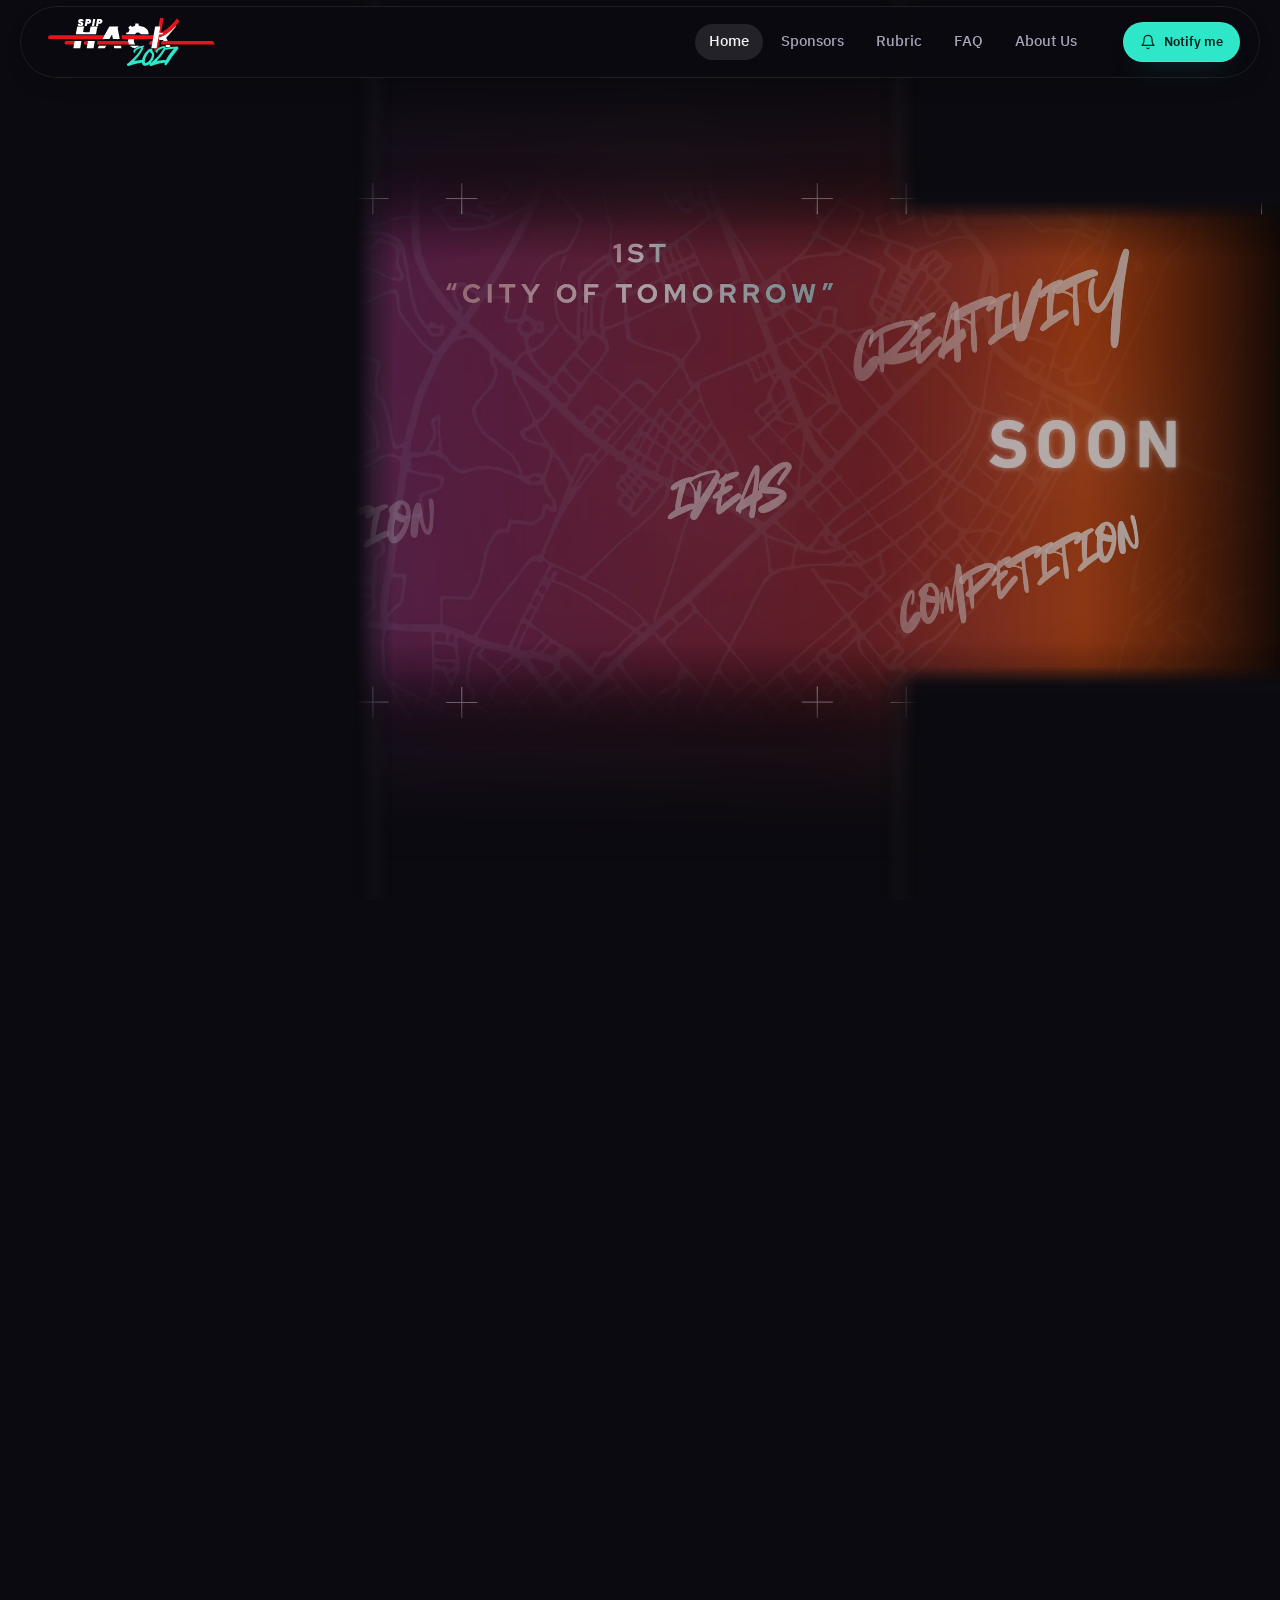
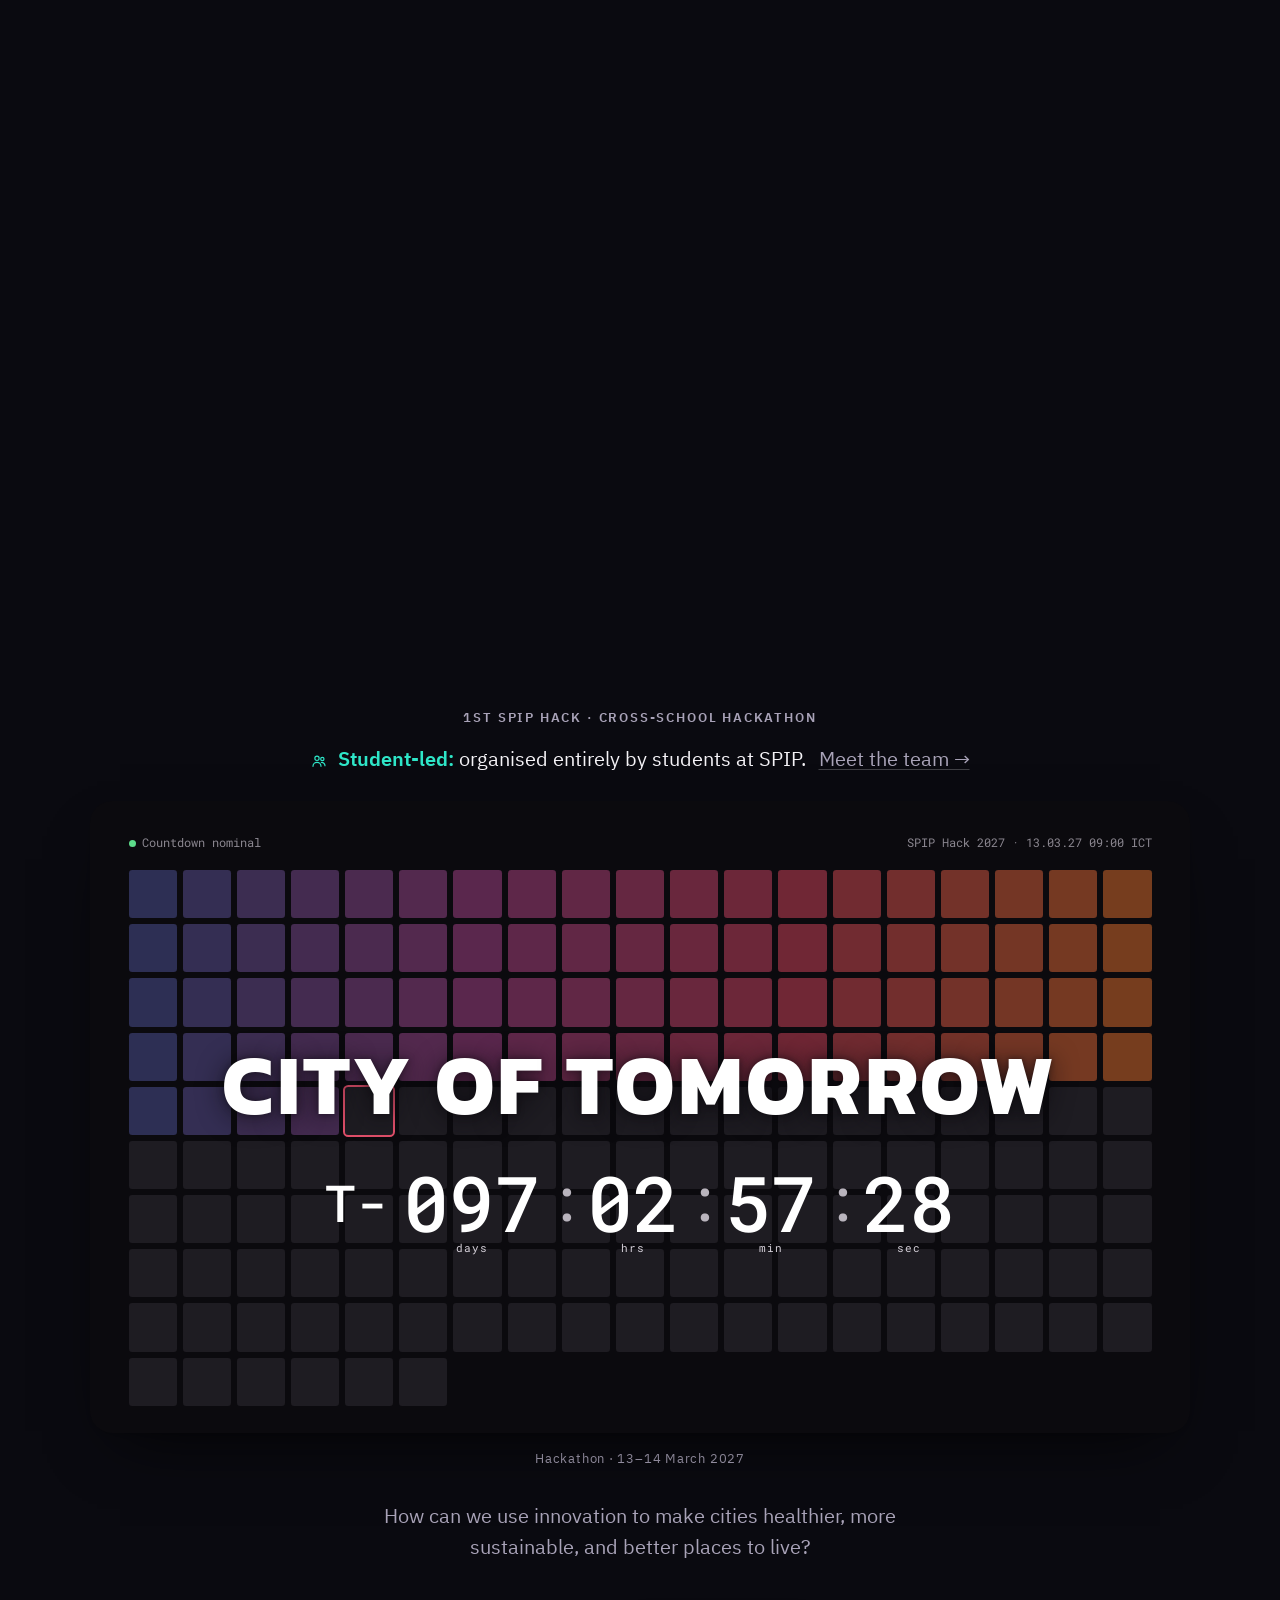
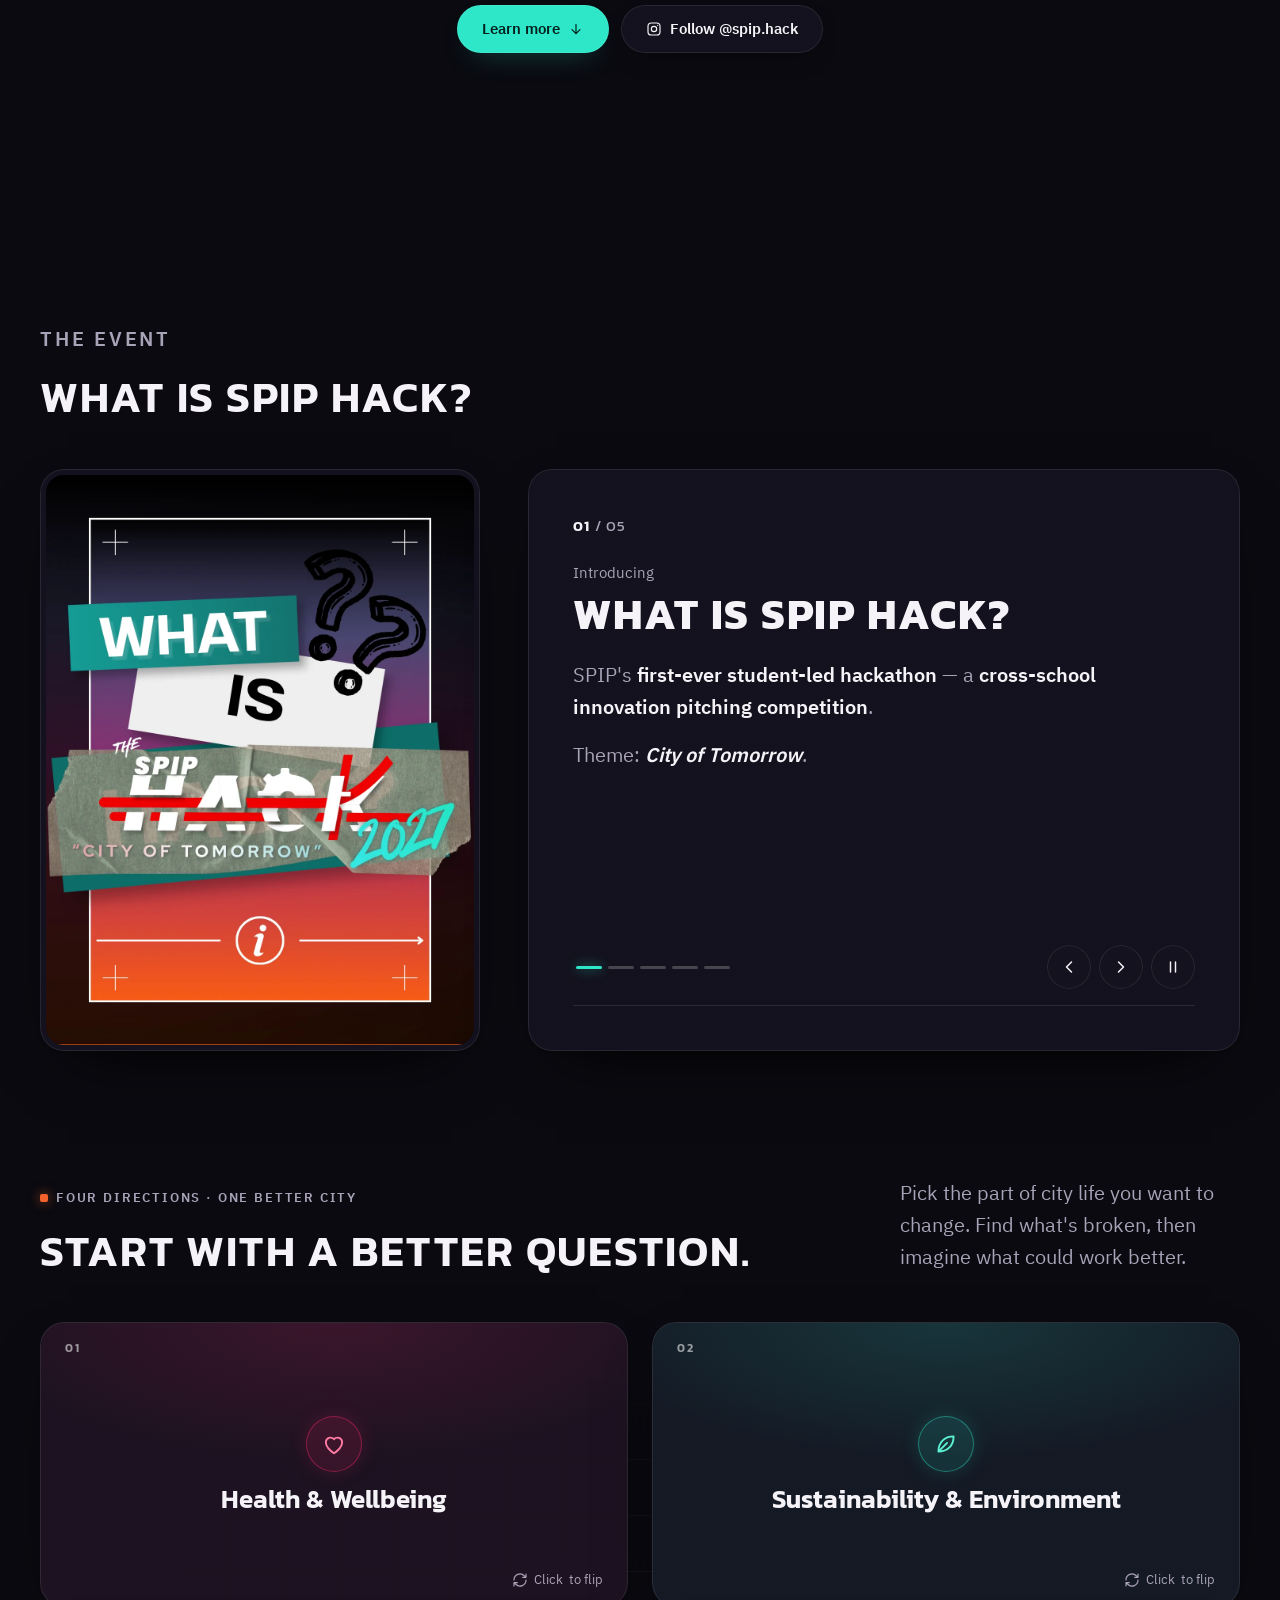
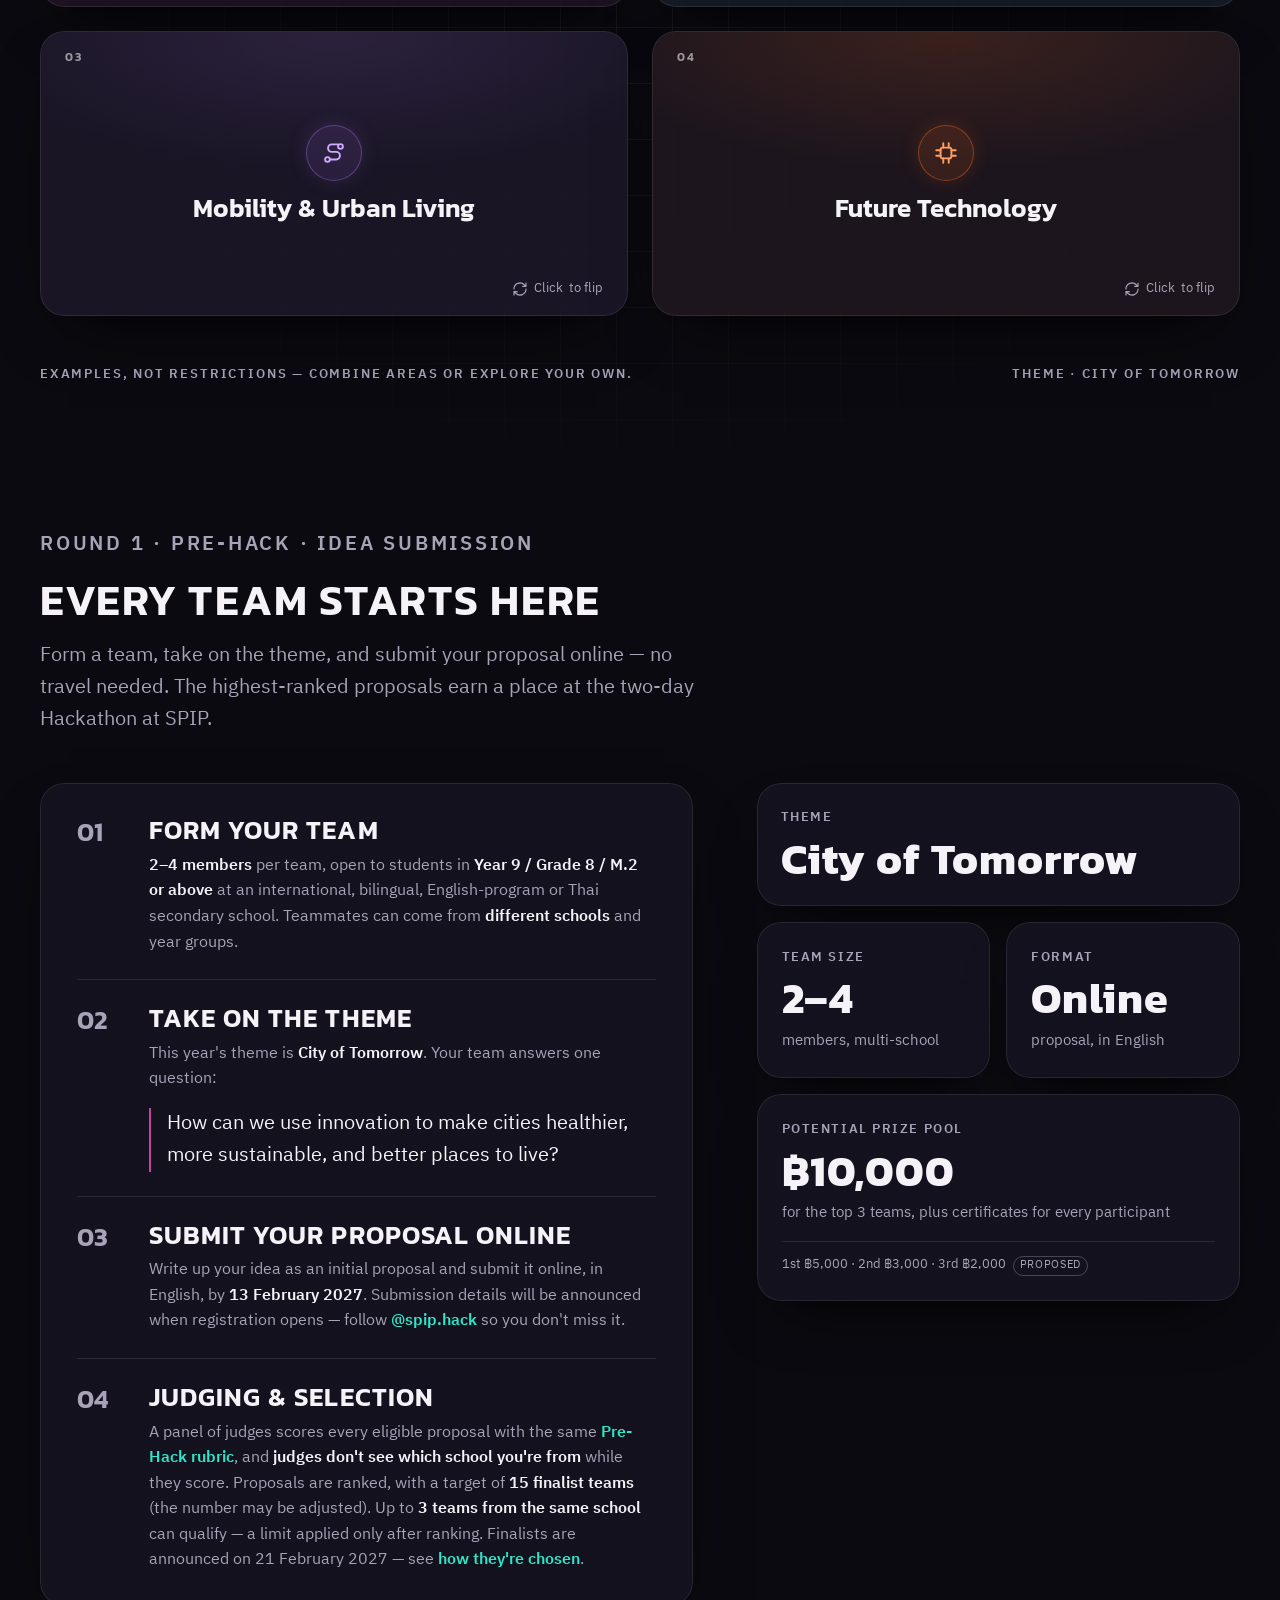
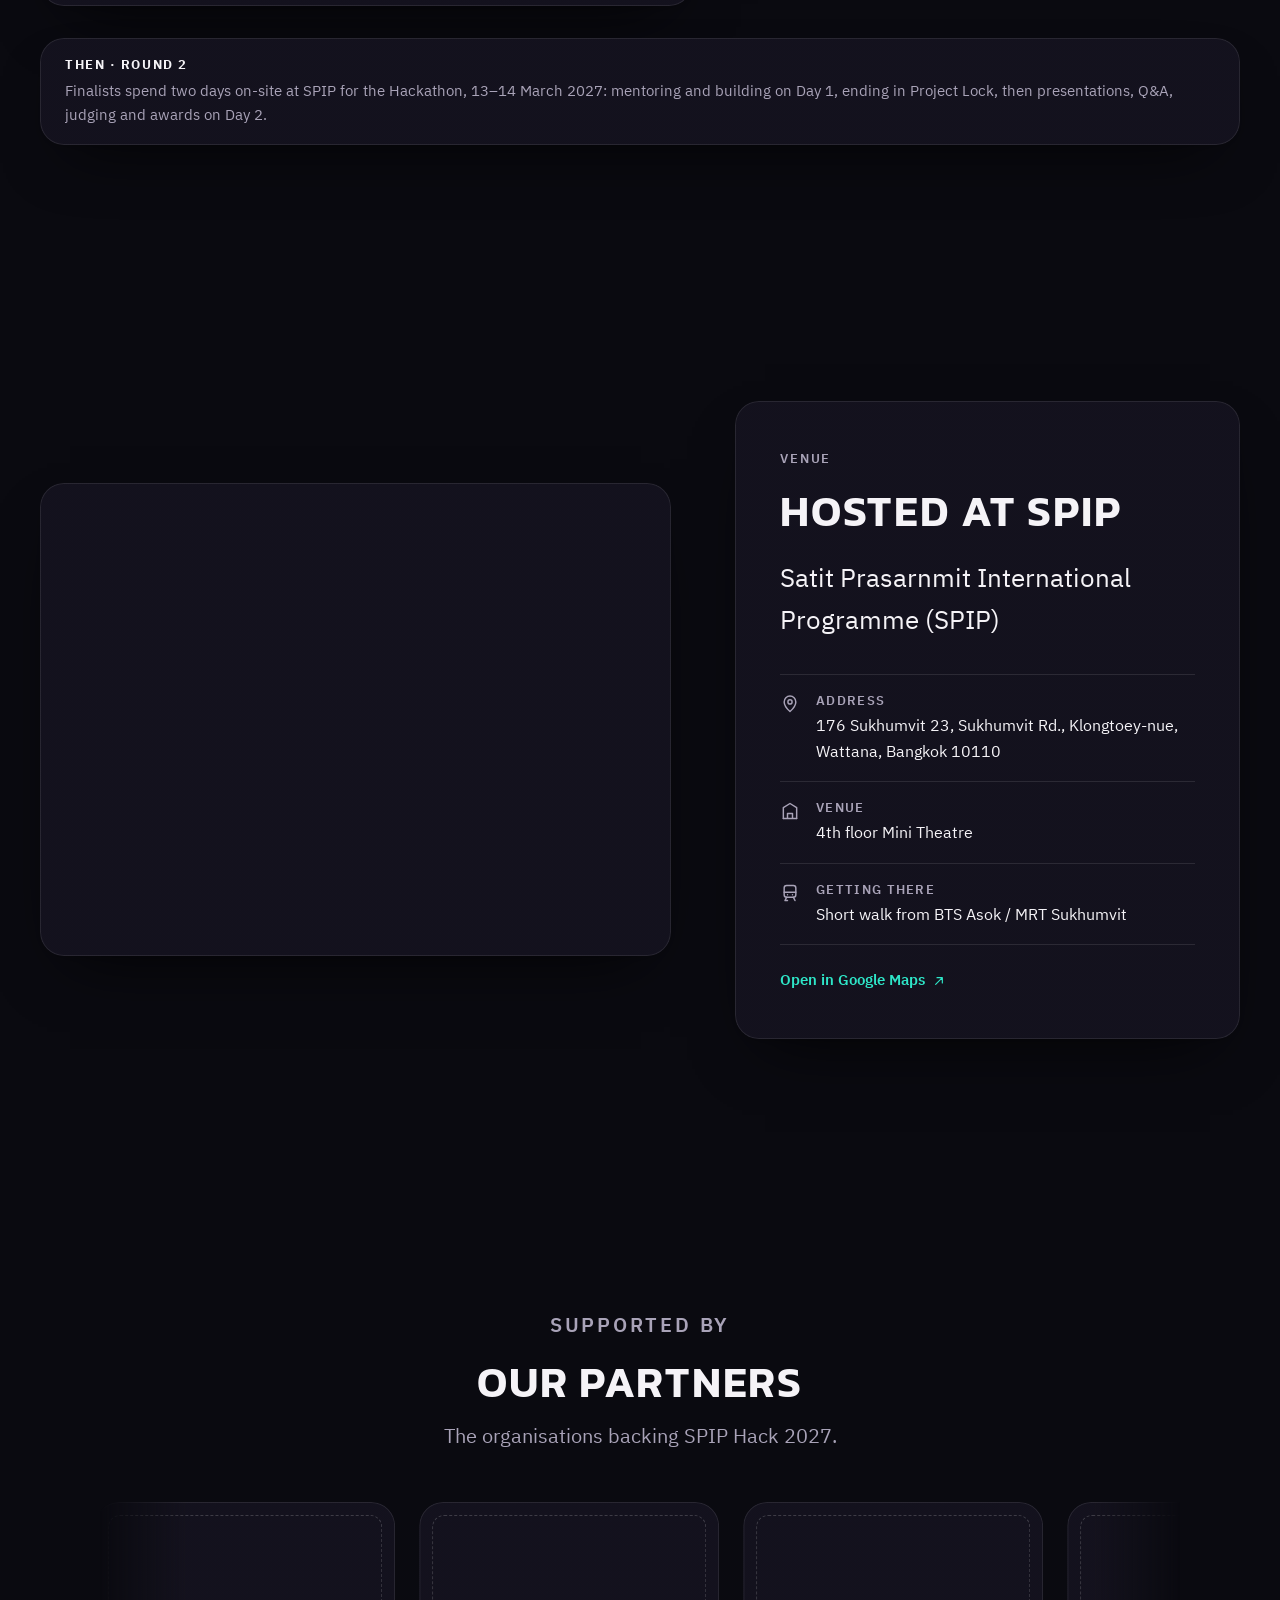
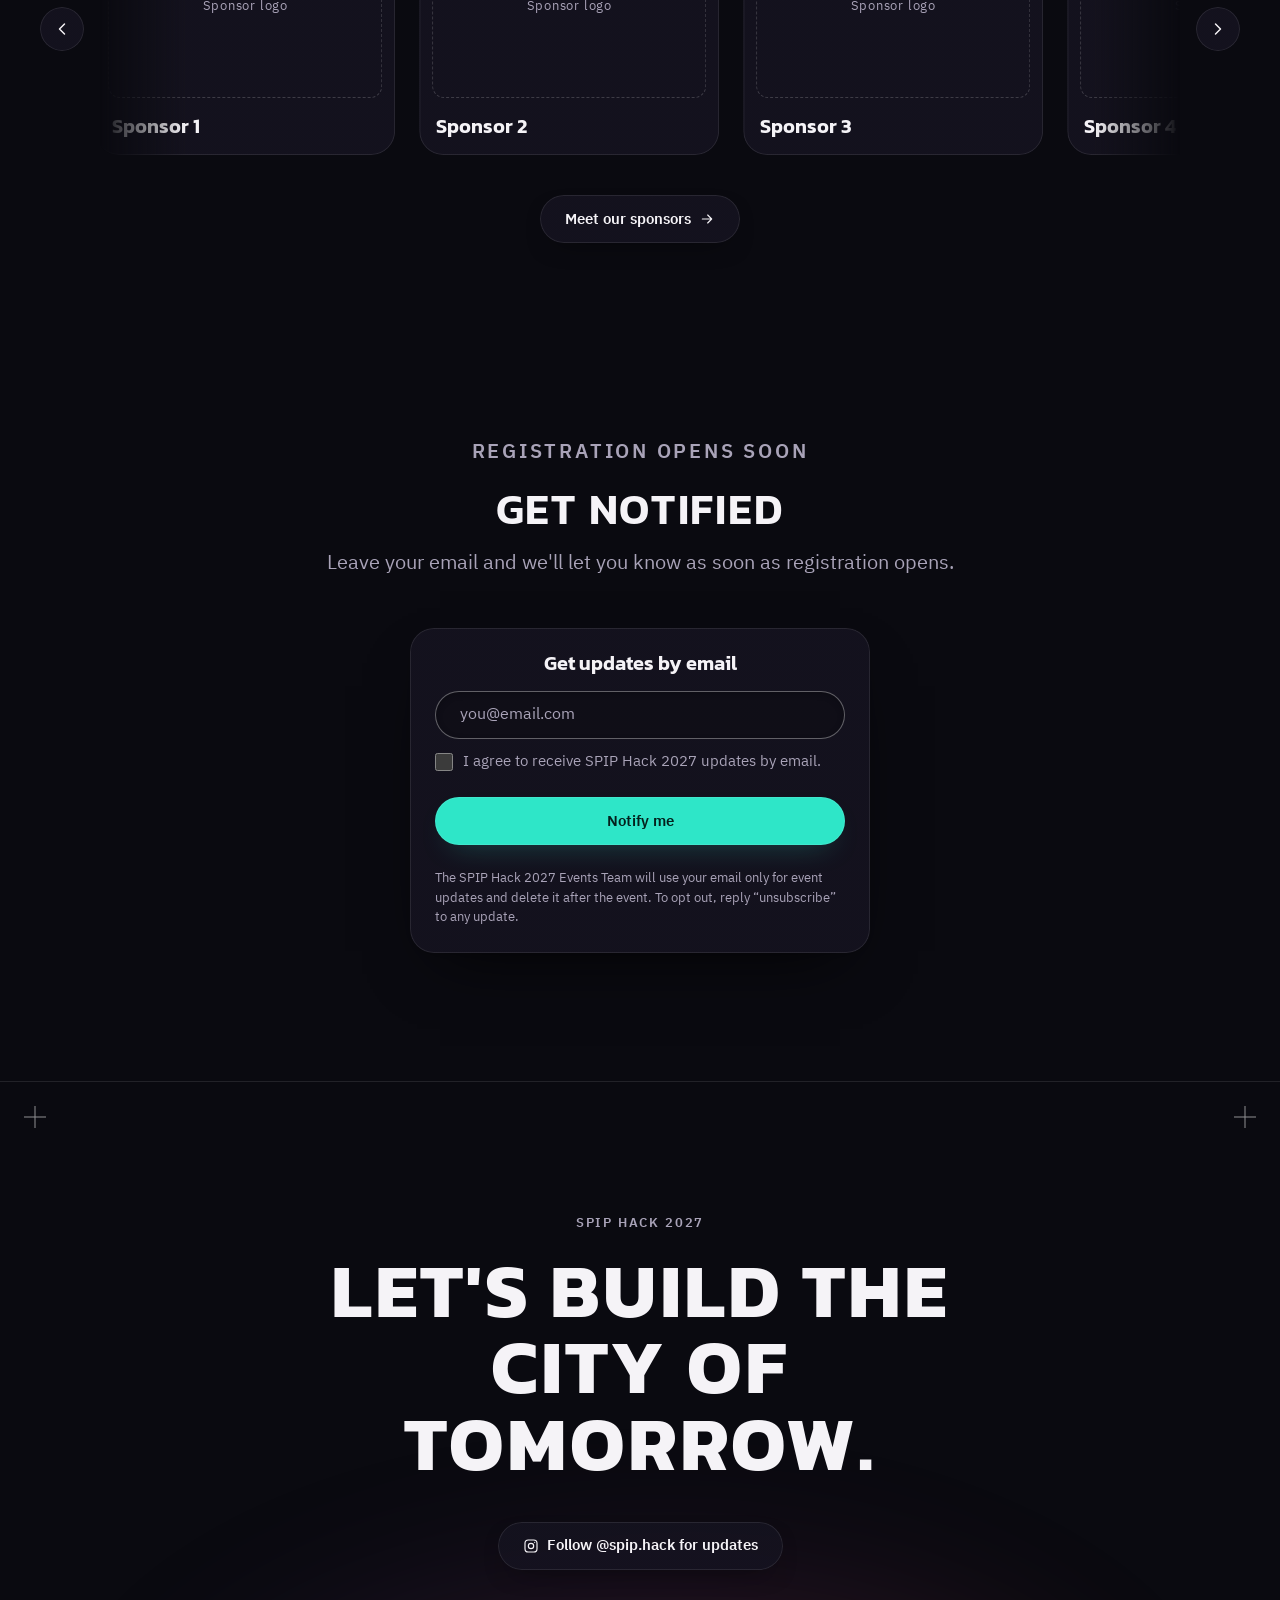
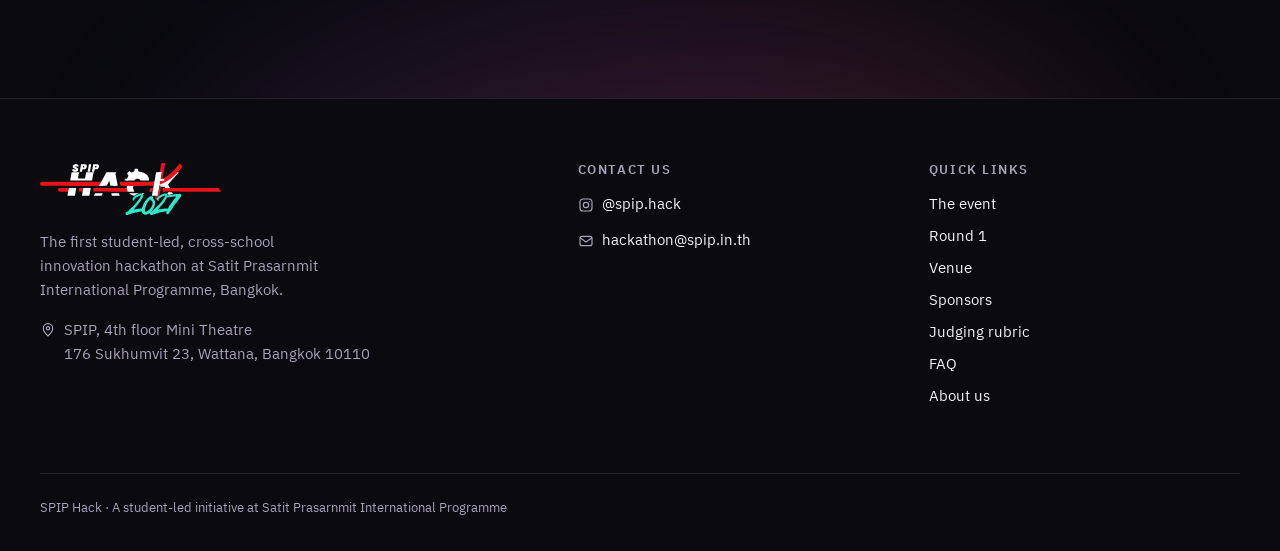
==== commit cfa9a06a: "Apply the Landing Page Fixes (rounds 1–3) and the new CS Banner Hero - "City of Tomorrow" sits on th" ====
--- a/index.html
+++ b/index.html
@@ -39,8 +39,8 @@
   <!-- The intro's full-screen poster (below) is the first image on the page and carries
        fetchpriority="high" itself, so there's no separate preload for it. -->
 
-  <link rel="stylesheet" href="css/style.css?v=2">
-  <link rel="stylesheet" href="css/intro.css">
+  <link rel="stylesheet" href="css/style.css?v=6">
+  <link rel="stylesheet" href="css/intro.css?v=2">
   <!-- Set the js class before first layout, so the scroll-pinned intro has its full height
        from the start and deep links (index.html#event) land in the right place -->
   <script>document.documentElement.classList.replace("no-js", "js");</script>
@@ -86,25 +86,22 @@
     <!-- ========================== HOME PAGE ========================== -->
 
       <!-- 0. Scroll-pinned intro (css/intro.css, js/intro.js). All of it is decorative:
-           the hero's <h1> below stays the page's only heading. -->
+           the hero's <h1> below stays the page's only heading.
+
+           ★ BANNER: Kasira's "CS Banner" artwork (Landing Page Fixes v2, 17 Nov 2026), seen
+           through the "SPIP HACK 2027" letters and then full screen. "COMING SOON" and
+           "1ST "CITY OF TOMORROW"" are part of the picture, so there's no separate text layer.
+           css/intro.css sizes it so those words are never cut off, darkens it (60%) and fades
+           its edges into the page. To swap the artwork, save the new file over
+           assets/posters/CS Banner.webp and change ?v=1 to ?v=2 below so browsers fetch it; a
+           different shape also needs its width/height here and in css/intro.css (--intro-ar). -->
       <section class="intro" aria-label="SPIP Hack 2027 — coming soon">
         <div class="intro__stage">
-          <!-- Text-free banner exports, made from assets/posters/4-3 Background.png
-               (3200×2000). The phone file is the poster's middle strip, centred on its centre
-               line ("1ST", "CITY OF TOMORROW"), fitted to the phone's width and blended into
-               the poster's edge colour above and below, so nothing gets cut off. If they're missing, js/intro.js falls back to the
-               regular banner (data-fallback) and darkens its baked-in "COMING SOON". -->
           <picture class="intro__bg" aria-hidden="true">
-            <source media="(max-width: 767px)" type="image/webp" srcset="assets/posters/hero-banner-clean-3x4.webp" data-fallback="assets/posters/hero-banner-3x4.webp" width="1080" height="2340">
-            <img src="assets/posters/hero-banner-clean-16x9.webp" data-fallback="assets/posters/hero-banner-16x9.webp" width="3200" height="2000" fetchpriority="high" decoding="async" alt="">
+            <img src="assets/posters/CS%20Banner.webp?v=1" width="2560" height="1138" fetchpriority="high" decoding="async" alt="">
           </picture>
-          <div class="intro__shade" aria-hidden="true"></div>
-          <div class="intro__soon" aria-hidden="true">
-            <span class="intro__soon-title">Coming soon</span>
-            <span class="intro__soon-date" data-intro-date></span>
-          </div>
           <div class="intro__cutout" aria-hidden="true"></div>
-          <p class="intro__eyebrow" aria-hidden="true">1st SPIP Hack · Cross-school innovation hackathon</p>
+          <p class="intro__eyebrow" aria-hidden="true">1st SPIP Hack · <span class="nowrap">Student-led,</span> <span class="nowrap">cross-school</span> hackathon</p>
           <p class="intro__hint" aria-hidden="true"><span class="intro__mouse"><span class="intro__dot"></span></span>Scroll</p>
           <div class="intro__fade" aria-hidden="true"></div>
         </div>
@@ -112,7 +109,6 @@
 
       <!-- 1. Hero + countdown -->
       <section class="hero" id="home" aria-labelledby="hero-title">
-        <div class="map-texture" aria-hidden="true"></div>
 
         <div class="container">
           <!-- EOI poster, the same files as the launch pop-up (so they download once), linking
@@ -133,15 +129,20 @@
           </div>
 
           <div class="hero-copy">
-            <p class="eyebrow">1st SPIP Hack · Cross-school innovation hackathon</p>
-            <h1 class="h-display" id="hero-title"><span class="visually-hidden">SPIP Hack 2027 — </span>City of Tomorrow</h1>
-            <p class="hero-sub">How can we use innovation to make cities healthier, more sustainable, and better places to live?</p>
-          </div>
-
-          <!-- Countdown ("T-minus", spip-hack-countdown.md): a live clock over one square per day
-               from the first meeting (17 Sep 2026) to the Hackathon. js/home.js builds the squares
-               and runs the clock from EVENT_DATE and COUNTDOWN_START, and writes the date in the
-               status bar. At zero it stops at T- 000:00:00:00 with every square lit.
+            <p class="eyebrow hero-copy__eyebrow">1st SPIP Hack · <span class="nowrap">Cross-school</span> hackathon</p>
+            <p class="hero-led">
+              <svg class="icon icon--sm" viewBox="0 0 24 24" aria-hidden="true"><circle cx="9" cy="8" r="3.2"/><path d="M3 20c0-3.3 2.7-6 6-6s6 2.7 6 6"/><circle cx="17" cy="9" r="2.5"/><path d="M15.5 14.2A5 5 0 0 1 21 19"/></svg>
+              <span><strong>Student-led:</strong> organised entirely by students at SPIP.</span>
+              <a class="hero-led__link" href="about.html">Meet the team<span aria-hidden="true"> →</span></a>
+            </p>
+          </div>
+
+          <!-- The title and the countdown ("T-minus", spip-hack-countdown.md), as one unit: the
+               title sits on the grid of day squares with the clock under it (Landing Page Fixes,
+               17 Nov 2026). One square per day from the first meeting (17 Sep 2026) to the
+               Hackathon; js/home.js builds the squares and runs the clock from EVENT_DATE and
+               COUNTDOWN_START, and writes the date in the status bar. At zero it stops at
+               T- 000:00:00:00 with every square lit.
                id="countdown" is also what js/eoi.js watches before showing the corner pop-up. -->
           <div class="hero-countdown">
             <div class="cd" id="countdown">
@@ -152,21 +153,28 @@
                 </div>
                 <div class="cd-stage">
                   <div class="cd-grid" data-cd-grid aria-hidden="true"></div>
-                  <div class="cd-clock" role="timer" aria-label="Time remaining until SPIP Hack 2027" data-cd-clock>
-                    <span class="cd-sign" aria-hidden="true">T-</span>
-                    <div class="cd-unit"><b class="cd-num" data-cd="days">---</b><span class="cd-lbl">days</span></div>
-                    <span class="cd-sep" aria-hidden="true">:</span>
-                    <div class="cd-unit"><b class="cd-num" data-cd="hours">--</b><span class="cd-lbl">hrs</span></div>
-                    <span class="cd-sep" aria-hidden="true">:</span>
-                    <div class="cd-unit"><b class="cd-num" data-cd="minutes">--</b><span class="cd-lbl">min</span></div>
-                    <span class="cd-sep" aria-hidden="true">:</span>
-                    <div class="cd-unit"><b class="cd-num" data-cd="seconds">--</b><span class="cd-lbl">sec</span></div>
+                  <div class="cd-overlay">
+                    <h1 class="cd-title" id="hero-title"><span class="visually-hidden">SPIP Hack 2027 — </span>City of <span class="nowrap">Tomorrow</span></h1>
+                    <div class="cd-clock" role="timer" aria-label="Time remaining until SPIP Hack 2027" data-cd-clock>
+                      <span class="cd-sign" aria-hidden="true">T-</span>
+                      <div class="cd-unit"><b class="cd-num" data-cd="days">---</b><span class="cd-lbl">days</span></div>
+                      <span class="cd-sep" aria-hidden="true">:</span>
+                      <div class="cd-unit"><b class="cd-num" data-cd="hours">--</b><span class="cd-lbl">hrs</span></div>
+                      <span class="cd-sep" aria-hidden="true">:</span>
+                      <div class="cd-unit"><b class="cd-num" data-cd="minutes">--</b><span class="cd-lbl">min</span></div>
+                      <span class="cd-sep" aria-hidden="true">:</span>
+                      <div class="cd-unit"><b class="cd-num" data-cd="seconds">--</b><span class="cd-lbl">sec</span></div>
+                    </div>
                   </div>
                 </div>
               </div>
             </div>
-            <!-- ★ Dates follow Participant Rulebook v3 (tentative). Update together with EVENT_DATE in js/home.js -->
-            <p class="hero-countdown__label">Hackathon · 13–14 March 2027 (tentative)</p>
+            <!-- ★ Dates follow Participant Rulebook v3. Update together with EVENT_DATE in js/home.js -->
+            <p class="hero-countdown__label">Hackathon · 13–14 March 2027</p>
+          </div>
+
+          <div class="hero-copy hero-copy--after">
+            <p class="hero-sub">How can we use innovation to make cities healthier, more sustainable, and better places to live?</p>
           </div>
 
           <div class="hero-cta">
@@ -488,14 +496,14 @@
                 <span class="step__num" aria-hidden="true">03</span>
                 <div>
                   <h3>Submit your proposal online</h3>
-                  <p>Write up your idea as an initial proposal and submit it online, in English, by <strong>13 February 2027</strong> (tentative). Submission details will be announced when registration opens — follow <a class="text-link-inline" href="https://instagram.com/spip.hack" target="_blank" rel="noopener noreferrer">@spip.hack<span class="visually-hidden"> (opens in a new tab)</span></a> so you don't miss it.</p>
+                  <p>Write up your idea as an initial proposal and submit it online, in English, by <strong>13 February 2027</strong>. Submission details will be announced when registration opens — follow <a class="text-link-inline" href="https://instagram.com/spip.hack" target="_blank" rel="noopener noreferrer">@spip.hack<span class="visually-hidden"> (opens in a new tab)</span></a> so you don't miss it.</p>
                 </div>
               </li>
               <li class="step" data-reveal>
                 <span class="step__num" aria-hidden="true">04</span>
                 <div>
                   <h3>Judging &amp; selection</h3>
-                  <p>A panel of judges scores every eligible proposal with the same <a class="text-link-inline" href="rubric.html#round-1">Pre-Hack rubric</a>, and <strong>judges don't see which school you're from</strong> while they score. Proposals are ranked, with a target of <strong>15 finalist teams</strong> (the number may be adjusted). Up to <strong>3 teams from the same school</strong> can qualify — a limit applied only after ranking. Finalists are announced on 21 February 2027 (tentative) — see <a class="text-link-inline" href="rubric.html#selection-title">how they're chosen</a>.</p>
+                  <p>A panel of judges scores every eligible proposal with the same <a class="text-link-inline" href="rubric.html#round-1">Pre-Hack rubric</a>, and <strong>judges don't see which school you're from</strong> while they score. Proposals are ranked, with a target of <strong>15 finalist teams</strong> (the number may be adjusted). Up to <strong>3 teams from the same school</strong> can qualify — a limit applied only after ranking. Finalists are announced on 21 February 2027 — see <a class="text-link-inline" href="rubric.html#selection-title">how they're chosen</a>.</p>
                 </div>
               </li>
             </ol>
@@ -526,13 +534,12 @@
             </aside>
           </div>
 
-          <p class="round1__next glass" data-reveal><b>Then · Round 2</b> Finalists spend two days on-site at SPIP for the Hackathon, 13–14 March 2027 (tentative): mentoring and building on Day 1, ending in Project Lock, then presentations, Q&amp;A, judging and awards on Day 2.</p>
+          <p class="round1__next glass" data-reveal><b>Then · Round 2</b> Finalists spend two days on-site at SPIP for the Hackathon, 13–14 March 2027: mentoring and building on Day 1, ending in Project Lock, then presentations, Q&amp;A, judging and awards on Day 2.</p>
         </div>
       </section>
 
       <!-- 4. Hosted at SPIP -->
       <section class="section venue" id="venue" aria-labelledby="venue-title">
-        <div class="map-texture" aria-hidden="true"></div>
         <div class="container venue__grid">
           <div class="map glass" data-reveal>
             <iframe src="https://www.google.com/maps?q=Satit+Prasarnmit+International+Programme,+Bangkok&amp;output=embed"
@@ -664,28 +671,39 @@
         <div class="footer-brand">
           <a class="brand brand--footer" href="index.html" aria-label="SPIP Hack 2027 — home"><img src="assets/logo/spip-hack-logo.svg" width="800" height="230" alt="SPIP Hack 2027" loading="lazy" decoding="async"></a>
           <p>The first student-led, cross-school innovation hackathon at Satit Prasarnmit International Programme, Bangkok.</p>
+          <!-- Venue (this used to be its own column) -->
+          <address class="footer-venue">
+            <a href="https://www.google.com/maps/search/?api=1&amp;query=Satit+Prasarnmit+International+Programme+Bangkok" target="_blank" rel="noopener noreferrer">
+              <svg class="icon icon--sm" viewBox="0 0 24 24" aria-hidden="true"><path d="M12 21s-7-6.2-7-11.5A7 7 0 0 1 19 9.5C19 14.8 12 21 12 21z"/><circle cx="12" cy="9.5" r="2.5"/></svg>
+              <span>SPIP, 4th floor Mini Theatre<br>176 Sukhumvit 23, Wattana, Bangkok 10110<span class="visually-hidden"> (Google Maps, opens in a new tab)</span></span>
+            </a>
+          </address>
         </div>
 
         <div class="footer-col">
           <h3>Contact us</h3>
-          <ul>
+          <!-- Same on every page: one line per channel, icon + handle or address.
+               ★ The Facebook link is set in js/common.js (SOCIAL_LINKS); its line stays hidden until it is. -->
+          <ul class="contact-list">
             <li>
               <a href="https://instagram.com/spip.hack" target="_blank" rel="noopener noreferrer">
                 <svg class="icon icon--sm" viewBox="0 0 24 24" aria-hidden="true"><rect x="3" y="3" width="18" height="18" rx="5"/><circle cx="12" cy="12" r="4"/><path d="M17.5 6.5h.01"/></svg>
-                @spip.hack<span class="visually-hidden"> on Instagram (opens in a new tab)</span>
+                <span>@spip.hack<span class="visually-hidden"> on Instagram (opens in a new tab)</span></span>
               </a>
             </li>
             <li>
-              <!-- ★ ADD EVENT EMAIL ★ — replace the span below with:
-                   <a href="mailto:hello@example.com">hello@example.com</a> -->
-              <span class="muted">Hackathon@SPIP.in.th</span>
+              <a href="mailto:hackathon@spip.in.th">
+                <svg class="icon icon--sm" viewBox="0 0 24 24" aria-hidden="true"><rect x="3" y="5" width="18" height="14" rx="3"/><path d="M3.5 7.5l8.5 6 8.5-6"/></svg>
+                <span><span class="visually-hidden">Email </span>hackathon@spip.in.th</span>
+              </a>
+            </li>
+            <li data-social="facebook" hidden>
+              <a href="https://www.facebook.com/" target="_blank" rel="noopener noreferrer">
+                <svg class="icon icon--sm" viewBox="0 0 24 24" aria-hidden="true"><path d="M18 2h-3a5 5 0 0 0-5 5v3H7v4h3v8h4v-8h3l1-4h-4V7a1 1 0 0 1 1-1h3z"/></svg>
+                <span><span data-social-label>SPIP Hack</span><span class="visually-hidden"> on Facebook (opens in a new tab)</span></span>
+              </a>
             </li>
           </ul>
-        </div>
-
-        <div class="footer-col">
-          <h3>Venue</h3>
-          <address>SPIP, 4th floor Mini Theatre<br>176 Sukhumvit 23, Wattana<br>Bangkok 10110</address>
         </div>
 
         <div class="footer-col">
@@ -698,6 +716,14 @@
             <li><a href="rubric.html">Judging rubric</a></li>
             <li><a href="faq.html">FAQ</a></li>
             <li><a href="about.html">About us</a></li>
+            <!-- ★ The Linktree link is set in js/common.js (SOCIAL_LINKS); hidden until it is -->
+            <li data-social="linktree" hidden>
+              <a href="https://linktr.ee/" target="_blank" rel="noopener noreferrer">
+                <span data-social-label>Linktree</span>
+                <svg class="icon icon--sm" viewBox="0 0 24 24" aria-hidden="true"><path d="M7 17L17 7M9 7h8v8"/></svg>
+                <span class="visually-hidden">(opens in a new tab)</span>
+              </a>
+            </li>
           </ul>
         </div>
       </div>
@@ -707,8 +733,9 @@
   </footer>
 
   <!-- ======================= EOI LAUNCH POP-UP =======================
-       Opened by js/eoi.js every time the home page loads (?eoi=1 on the URL is still
-       accepted but no longer needed). The poster is 16:9 (1920×1080) on tablets and up and
+       Opened by js/eoi.js on someone's first visit, then again only after they've stayed on
+       the home page for more than 10 minutes (rules at the top of js/eoi.js; ?eoi=1 on the URL
+       always opens it). The poster is 16:9 (1920×1080) on tablets and up and
        5:6 (1000×1200) on phones; if either file changes shape, update width / height here
        and the aspect-ratio in the "EOI pop-ups" block of css/style.css. The × sits just
        outside the poster's top-right corner, clear of its vertical "EXPRESSION OF INTEREST"
@@ -737,11 +764,11 @@
     </a>
   </dialog>
 
-  <script src="js/common.js?v=2"></script>
+  <script src="js/common.js?v=4"></script>
   <script src="js/sponsors-data.js"></script>
-  <script src="js/home.js?v=3"></script>
-  <script src="js/intro.js?v=3"></script>
+  <script src="js/home.js?v=6"></script>
+  <script src="js/intro.js?v=5"></script>
   <script src="js/notify.js"></script>
-  <script src="js/eoi.js"></script>
+  <script src="js/eoi.js?v=2"></script>
 </body>
 </html>
--- a/css/style.css
+++ b/css/style.css
@@ -58,7 +58,7 @@
   --maxw: 1200px;
   --gutter: clamp(16px, 4vw, 40px);
   --section-y: clamp(64px, 10vw, 128px);
-  --nav-h: 76px;
+  --nav-h: 84px; /* 72px pill + 6px above and below; was 76px (17 Nov 2026: more room around the logo) */
 
   /* Shape, depth, motion — generous, concentric radii (inner = outer − padding) */
   --r: 24px;
@@ -71,35 +71,22 @@
   --ease-spring: cubic-bezier(.34,1.56,.64,1);
   --dur: 400ms;
 
-  /* Liquid glass (after Apple's 2025 material): a clear lens with only a
-     light blur, so the page behind stays visible through it. Real glass has no
-     outline — its edge only shows where it catches the light — so surfaces
-     get no border, just a 1px rim of light (::before) that glints toward
-     the light source / pointer and fades away along the sides. A soft
-     caustic glow inside follows the pointer too (::after). Chromium also
-     bends light at the edges through an SVG displacement filter
-     (html.lg-refract, js/common.js). */
-  --glass-fill:
-    linear-gradient(180deg, rgba(255,255,255,.028) 0%, rgba(255,255,255,.006) 45%, rgba(255,255,255,.003) 75%, rgba(255,255,255,.014) 100%);
-  /* Denser, darker glass for surfaces text scrolls underneath (scrolled nav, tooltips) */
-  --glass-solid:
-    linear-gradient(180deg, rgba(255,255,255,.04) 0%, rgba(255,255,255,0) 50%),
-    linear-gradient(180deg, rgba(38,32,60,.26) 0%, rgba(16,14,28,.2) 100%);
-  --glass-hover:
-    linear-gradient(180deg, rgba(255,255,255,.055) 0%, rgba(255,255,255,.015) 50%, rgba(255,255,255,.03) 100%);
-  /* Rim at rest: light along the top edge that's gone by a third of the way
-     down, and a faint internal reflection on the bottom edge */
-  --glass-rim:
-    linear-gradient(180deg, rgba(255,255,255,.12) 0%, rgba(255,255,255,0) 32%, rgba(255,255,255,0) 76%, rgba(255,255,255,.05) 100%);
-  --glass-glint: rgba(255,255,255,.24); /* the brightest point on the rim */
-  /* Light pooling under the top surface and bouncing off the bottom — soft
-     gradients only, no hairlines */
-  --glass-shine:
-    inset 0 18px 30px -24px rgba(255,255,255,.14),
-    inset 0 -14px 26px -22px rgba(255,255,255,.05);
-  /* Light blur, no brightness lift (that's what turns dark glass milky) */
-  --glass-blur:       blur(5px) saturate(150%);
-  --glass-blur-thick: blur(14px) saturate(160%);
+  /* Surfaces. These were "liquid glass" (clear, blurred panels with a light rim
+     that glinted toward the pointer). After the Landing Page Fixes (17 Nov 2026,
+     and v2 "Glass & Banner") they are flat, near-solid panels: one even 1px
+     hairline edge (each surface's ::before), a soft drop shadow, and no blur,
+     sheen, glossy highlight or gradient border. Only the navbar pill keeps a light
+     blur (--glass-blur-thick). Dark mode only. The --glass-* names are kept so the
+     components didn't all need renaming. */
+  --glass-fill:  linear-gradient(rgba(21,19,31,.92), rgba(21,19,31,.92));
+  /* Slightly denser, for surfaces text scrolls underneath (scrolled navbar, tooltips, corner pop-up) */
+  --glass-solid: linear-gradient(rgba(16,14,24,.95), rgba(16,14,24,.95));
+  --glass-hover: linear-gradient(rgba(30,26,43,.95), rgba(30,26,43,.95));
+  /* The hairline edge: one flat colour all the way round */
+  --glass-rim:   linear-gradient(rgba(255,255,255,.09), rgba(255,255,255,.09));
+  --glass-shine: 0 0 0 0 transparent;  /* no inner light */
+  --glass-blur:       none;
+  --glass-blur-thick: blur(8px);
 
   /* Film grain, drawn with an SVG noise filter (no image request) */
   --grain: url("data:image/svg+xml,%3Csvg xmlns='http://www.w3.org/2000/svg' width='180' height='180'%3E%3Cfilter id='n'%3E%3CfeTurbulence type='fractalNoise' baseFrequency='.85' numOctaves='3' stitchTiles='stitch'/%3E%3CfeColorMatrix values='0 0 0 0 1 0 0 0 0 1 0 0 0 0 1 0 0 0 .07 0'/%3E%3C/filter%3E%3Crect width='100%25' height='100%25' filter='url(%23n)'/%3E%3C/svg%3E");
@@ -143,19 +130,21 @@
     radial-gradient(50vmax 40vmax at 72% 104%, rgba(242,98,42,.28), transparent 70%),
     radial-gradient(30vmax 26vmax at 18% 78%, rgba(46,230,200,.16), transparent 70%);
 }
-
-/* Pointer position inside a glass surface — registered so the rim glint
-   and inner highlight glide instead of jumping. Inherited so the surface's
-   ::before / ::after can read the value js/common.js sets on it. */
-@property --mx { syntax: "<percentage>"; inherits: true; initial-value: 30%; }
-@property --my { syntax: "<percentage>"; inherits: true; initial-value: 0%; }
-
-/* Chromium only (it's the one engine that renders SVG filters in
-   backdrop-filter): bend the blurred backdrop at the edges like a lens */
-html.lg-refract {
-  --glass-blur:       url(#lg-refract) blur(4px) saturate(150%);
-  --glass-blur-thick: url(#lg-refract) blur(12px) saturate(160%);
-}
+/* The city-map line pattern, behind the whole page on every page (17 Nov 2026: it used
+   to be only behind the hero and the venue section, at twice this strength). Raise or
+   lower the opacity to make it lighter or darker. */
+body::after {
+  content: "";
+  position: fixed;
+  inset: 0;
+  z-index: -1;
+  pointer-events: none;
+  background-image: var(--map-texture);
+  background-size: 320px 320px;
+  opacity: .03;
+}
+
+
 body.is-locked { overflow: hidden; }
 img, svg, iframe { display: block; max-width: 100%; }
 img { height: auto; }
@@ -239,6 +228,7 @@
   letter-spacing: var(--tracking-display);
 }
 .muted { color: var(--text-muted); }
+.nowrap { white-space: nowrap; }
 .visually-hidden {
   position: absolute !important;
   width: 1px; height: 1px;
@@ -278,25 +268,17 @@
   white-space: nowrap;
   transition: background .25s var(--ease), border-color .2s var(--ease), color .2s var(--ease), box-shadow .25s var(--ease), transform .35s var(--ease-spring);
 }
-/* Glass controls swell slightly under the finger, like a drop of liquid */
-.btn:hover { transform: scale(1.03); }
+.btn:hover { transform: scale(1.02); }
 .btn:active { transform: scale(.96); transition-duration: .12s; }
-/* Tinted glass — the cyan is a translucent dye, not a flat fill */
+/* Solid cyan (it used to be a translucent tinted glass) */
 .btn--primary {
-  --glass-glint: rgba(255,255,255,.55);
-  background:
-    linear-gradient(180deg, rgba(255,255,255,.26) 0%, rgba(255,255,255,0) 55%),
-    rgba(46,230,200,.82);
-  box-shadow: var(--glass-shine), 0 12px 30px -14px rgba(46,230,200,.45);
-  -webkit-backdrop-filter: var(--glass-blur);
-  backdrop-filter: var(--glass-blur);
+  background: var(--cyan);
+  box-shadow: 0 12px 30px -16px rgba(46,230,200,.4);
   color: var(--on-cyan);
 }
 .btn--primary:hover {
-  background:
-    linear-gradient(180deg, rgba(255,255,255,.34) 0%, rgba(255,255,255,0) 55%),
-    rgba(93,240,216,.88);
-  box-shadow: var(--glass-shine), 0 16px 36px -14px rgba(46,230,200,.6);
+  background: #5DF0D8;
+  box-shadow: 0 16px 36px -16px rgba(46,230,200,.5);
 }
 .btn--ghost,
 .btn--grad {
@@ -328,9 +310,7 @@
   background: var(--glass-solid);
   border: 1px solid transparent;
   border-radius: var(--r-sm);
-  box-shadow: var(--glass-shine), var(--shadow);
-  -webkit-backdrop-filter: var(--glass-blur-thick);
-  backdrop-filter: var(--glass-blur-thick);
+  box-shadow: var(--shadow);
   font-size: var(--fs-xs);
   line-height: 1.5;
   color: var(--text);
@@ -363,18 +343,6 @@
 .cross--tl { top: var(--s-3); left: var(--s-3); }
 .cross--tr { top: var(--s-3); right: var(--s-3); }
 
-/* Map texture layer */
-.map-texture {
-  position: absolute;
-  inset: 0;
-  z-index: -1;
-  background-image: var(--map-texture);
-  background-size: 320px 320px;
-  opacity: .06;
-  pointer-events: none;
-  -webkit-mask-image: radial-gradient(ellipse at 50% 40%, #000 30%, transparent 75%);
-  mask-image: radial-gradient(ellipse at 50% 40%, #000 30%, transparent 75%);
-}
 
 /* Glass surface */
 .glass,
@@ -387,21 +355,14 @@
   backdrop-filter: var(--glass-blur);
 }
 
-/* Rim light + specular highlight shared by every liquid-glass surface.
-   Both sit under the content (z-index -1 inside the surface's own stacking
-   context) and follow --mx / --my: top-left at rest, the pointer once
-   js/common.js tracks it. The reset here stops a surface inheriting the
-   pointer position of the glass it's nested in. */
+/* The hairline edge shared by every panel and glass-style button: a 1px masked
+   gradient over the transparent border, so it follows the rounded corners. It sits
+   under the content (z-index -1 inside the surface's own stacking context). */
 .glass, .card, .frame-grad, .btn--ghost, .btn--grad, .btn--primary,
 .icon-btn, .lead, .sponsor, .hero-banner picture, .theme__card {
-  --mx: 30%;
-  --my: 0%;
   position: relative;
   isolation: isolate;
 }
-/* The rim: a 1px masked gradient over the transparent border instead of a
-   stroke. It glints where light would hit the edge and fades to nothing
-   along the rest, so the glass reads as a lens, not an outlined box. */
 .glass::before, .card::before, .frame-grad::before, .btn--ghost::before,
 .btn--grad::before, .btn--primary::before, .icon-btn::before, .lead::before,
 .sponsor::before, .hero-banner picture::before, .theme__card::before, .tip::before {
@@ -411,35 +372,12 @@
   z-index: -1;
   padding: 1px;
   border-radius: inherit;
-  background:
-    radial-gradient(75% 110% at var(--mx) var(--my), var(--glass-glint) 0%, rgba(255,255,255,0) 70%),
-    var(--glass-rim);
+  background: var(--glass-rim);
   -webkit-mask: linear-gradient(#000 0 0) content-box, linear-gradient(#000 0 0);
   -webkit-mask-composite: xor;
   mask: linear-gradient(#000 0 0) content-box exclude, linear-gradient(#000 0 0);
-  opacity: .8;
   pointer-events: none;
-  transition: opacity .4s var(--ease);
-}
-.glass::after, .card::after, .frame-grad::after, .btn--ghost::after,
-.btn--grad::after, .btn--primary::after, .icon-btn::after, .lead::after,
-.sponsor::after, .hero-banner picture::after, .theme__card::after {
-  content: "";
-  position: absolute;
-  inset: 0;
-  z-index: -1;
-  border-radius: inherit;
-  pointer-events: none;
-  background:
-    radial-gradient(80% 60% at var(--mx) var(--my), rgba(255,255,255,.12) 0%, rgba(255,255,255,0) 65%),
-    radial-gradient(60% 40% at calc(100% - var(--mx)) calc(100% - var(--my)), rgba(255,255,255,.04) 0%, rgba(255,255,255,0) 70%);
-  opacity: .75;
-  transition: opacity .4s var(--ease);
-}
-:is(.glass, .card, .frame-grad, .btn--ghost, .btn--grad, .btn--primary,
-    .icon-btn, .lead, .sponsor, .hero-banner picture, .theme__card):hover::before,
-:is(.glass, .card, .frame-grad, .btn--ghost, .btn--grad, .btn--primary,
-    .icon-btn, .lead, .sponsor, .hero-banner picture, .theme__card):hover::after { opacity: 1; }
+}
 
 /* Brand-lit glass (the info posters' gradient outlines, reimagined): no
    ring, just the rim picking up the event's magenta/orange light at the
@@ -451,12 +389,6 @@
   box-shadow: var(--glass-shine), var(--shadow);
   -webkit-backdrop-filter: var(--glass-blur);
   backdrop-filter: var(--glass-blur);
-}
-.frame-grad,
-.btn--grad {
-  --glass-rim:
-    linear-gradient(180deg, rgba(255,255,255,.10) 0%, rgba(255,255,255,0) 32%),
-    linear-gradient(315deg, rgba(242,98,42,.42) 0%, rgba(196,68,154,.22) 24%, rgba(196,68,154,0) 52%);
 }
 .frame-grad::before { inset: 0; } /* no border to sit over */
 
@@ -581,11 +513,7 @@
 }
 .eoi-modal.is-closing { animation: eoiOut var(--dur) var(--ease) both; }
 /* ::backdrop doesn't read custom properties in every browser, so values are written out */
-.eoi-modal::backdrop {
-  background: rgba(10, 10, 16, .72);
-  -webkit-backdrop-filter: blur(4px);
-  backdrop-filter: blur(4px);
-}
+.eoi-modal::backdrop { background: rgba(10, 10, 16, .82); }
 .eoi-modal[open]::backdrop { animation: eoiFadeIn 400ms cubic-bezier(.2,.7,.2,1) both; }
 .eoi-modal.is-closing::backdrop { animation: eoiFadeOut 400ms cubic-bezier(.2,.7,.2,1) both; }
 @keyframes eoiIn      { from { opacity: 0; transform: scale(.96); } }
@@ -627,11 +555,9 @@
   width: 44px;
   height: 44px;
   border-radius: 50%;
-  background: rgba(10, 10, 16, .6);
+  background: rgba(10, 10, 16, .9);
   box-shadow: inset 0 0 0 1px var(--line-strong);
   color: #fff;
-  -webkit-backdrop-filter: blur(6px);
-  backdrop-filter: blur(6px);
   transition: background .2s var(--ease), transform .35s var(--ease-spring);
 }
 .eoi-modal__close:hover { background: rgba(10, 10, 16, .85); transform: scale(1.06); }
@@ -658,16 +584,14 @@
 }
 .eoi-corner.is-shown > * { opacity: 1; transform: none; }
 .eoi-corner.is-shown:hover > * { transform: translateY(-2px); }
-/* Denser glass than usual, since page text scrolls underneath it */
+/* Near-solid, since page text scrolls underneath it */
 .eoi-corner__link {
   display: block;
   padding-bottom: var(--s-2);
   border-radius: var(--r-sm);
   background: var(--glass-solid);
-  -webkit-backdrop-filter: var(--glass-blur-thick);
-  backdrop-filter: var(--glass-blur-thick);
-}
-.eoi-corner__link:hover { background: var(--glass-hover), var(--glass-solid); }
+}
+.eoi-corner__link:hover { background: var(--glass-hover); }
 .eoi-corner__link:focus-visible { border-radius: var(--r-sm); }
 /* The poster thumbnail, full width across the top of the card. Its radius is the
    card's less the card's 1px (transparent) border, so the corners line up. */
@@ -738,7 +662,8 @@
   gap: var(--s-3);
   height: 100%;
 }
-/* Floating glass pill; on a pseudo-element so the fixed mobile overlay isn't trapped by backdrop-filter */
+/* Floating pill (dark, lightly blurred so text scrolling under it stays readable); on a
+   pseudo-element so the fixed mobile overlay isn't trapped by backdrop-filter */
 .nav-inner::before,
 .nav-inner::after {
   content: "";
@@ -749,27 +674,24 @@
   pointer-events: none;
 }
 .nav-inner::before {
-  background: var(--glass-fill);
-  box-shadow: var(--glass-shine), 0 10px 30px -22px rgba(0,0,0,.6);
+  background: rgba(16,14,24,.8);
+  box-shadow: 0 10px 30px -22px rgba(0,0,0,.6);
   -webkit-backdrop-filter: var(--glass-blur-thick);
   backdrop-filter: var(--glass-blur-thick);
   transition: background .35s var(--ease), box-shadow .35s var(--ease), inset .35s var(--ease);
 }
-/* Its rim (same recipe as the other glass surfaces' ::before) */
+/* Its hairline edge (same as the other panels' ::before) */
 .nav-inner::after {
   padding: 1px;
-  background:
-    radial-gradient(40% 140% at var(--mx) var(--my), var(--glass-glint) 0%, rgba(255,255,255,0) 70%),
-    var(--glass-rim);
+  background: var(--glass-rim);
   -webkit-mask: linear-gradient(#000 0 0) content-box, linear-gradient(#000 0 0);
   -webkit-mask-composite: xor;
   mask: linear-gradient(#000 0 0) content-box exclude, linear-gradient(#000 0 0);
-  opacity: .8;
 }
 /* Once content scrolls under it the capsule gets a little denser and lifts */
 .site-header.is-scrolled .nav-inner::before {
   background: var(--glass-solid);
-  box-shadow: var(--glass-shine), 0 18px 44px -18px rgba(0,0,0,.9);
+  box-shadow: 0 18px 44px -18px rgba(0,0,0,.9);
 }
 .brand {
   position: relative;
@@ -778,6 +700,8 @@
   flex: none;
   border-radius: 4px;
 }
+/* In the navbar: clear of the pill's rounded left end, centred on its height */
+.nav-inner > .brand { margin-left: 8px; }
 .brand img {
   width: auto;
   height: 48px;
@@ -828,10 +752,7 @@
   }
   .nav-links a::after { display: none; }
   .nav-links a:hover { background: rgba(255,255,255,.06); }
-  .nav-links a.is-active {
-    background: linear-gradient(180deg, rgba(255,255,255,.15), rgba(255,255,255,.05));
-    box-shadow: inset 0 10px 14px -12px rgba(255,255,255,.35), 0 4px 14px -6px rgba(0,0,0,.6);
-  }
+  .nav-links a.is-active { background: rgba(255,255,255,.10); }
 }
 
 .nav-toggle {
@@ -882,18 +803,14 @@
   z-index: -1;
   background: var(--grad-brand);
   filter: blur(72px);
-  opacity: .45;
-}
-/* Thin glass bezel around the banner */
+  opacity: .28;
+}
+/* The poster on its own, with rounded corners and the panels' hairline edge
+   (it used to sit in a 6px glass bezel) */
 .hero-banner picture {
   display: block;
-  padding: 6px;
-  border-radius: calc(var(--r) + 6px);
-  background: var(--glass-fill);
-  border: 1px solid transparent;
-  box-shadow: var(--glass-shine), var(--shadow);
-  -webkit-backdrop-filter: var(--glass-blur);
-  backdrop-filter: var(--glass-blur);
+  border-radius: var(--r);
+  box-shadow: var(--shadow);
 }
 .hero-banner img {
   width: 100%;
@@ -902,20 +819,43 @@
 /* While the EOI is open the banner is the EOI poster, linking to the form */
 .hero-banner__link {
   display: block;
-  border-radius: calc(var(--r) + 6px); /* the focus ring follows the bezel */
+  border-radius: var(--r); /* the focus ring follows the poster's corners */
 }
 .hero-copy {
   max-width: 760px;
   margin: var(--s-8) auto 0;
   text-align: center;
 }
-.hero-copy .h-display { margin-top: var(--s-2); }
+/* The question and the student-led line, under the countdown */
+.hero-copy--after { margin-top: var(--s-4); }
+.hero-copy--after .hero-sub { margin-top: 0; }
 .hero-sub {
   margin: var(--s-3) auto 0;
   max-width: 600px;
   font-size: var(--fs-md);
   color: var(--text-muted);
 }
+/* Plain text, so it wraps between words (never at the hyphens) on phones */
+.hero-copy__eyebrow { display: block; }
+/* "Student-led" line between the eyebrow and the countdown (plain text: it was a
+   green pill under the hero question until 17 Nov 2026) */
+.hero-led {
+  margin: var(--s-2) auto 0;
+  font-size: var(--fs-md);
+  color: var(--text);
+  text-wrap: balance;
+}
+.hero-led .icon { display: inline-block; margin-right: 6px; vertical-align: -3px; color: var(--cyan); }
+.hero-led strong { font-weight: 600; color: var(--cyan); }
+.hero-led__link {
+  margin-left: 8px;
+  white-space: nowrap;
+  color: var(--text-muted);
+  text-decoration: underline;
+  text-decoration-color: var(--line-strong);
+  text-underline-offset: 3px;
+}
+.hero-led__link:hover { color: var(--cyan); text-decoration-color: currentColor; }
 .hero-cta {
   display: flex;
   flex-wrap: wrap;
@@ -925,13 +865,13 @@
 }
 
 /* Countdown ("T-minus", from spip-hack-countdown.md): a grid of day squares in the
-   SPIP Hack gradient with a live clock over it, built by js/home.js. Everything inside
+   SPIP Hack gradient with the hero title and a live clock over it, built by js/home.js. Everything inside
    the card scales with its width (cqw = 1% of .cd's width), so it works from a phone up
    to the 1100px card on desktop. Its colours and font come from the countdown spec and
    are its own, so they're set on .cd rather than :root. */
 .hero-countdown {
   max-width: 1100px;
-  margin: var(--s-6) auto 0;
+  margin: var(--s-3) auto 0;
   text-align: center;
 }
 .hero-countdown__label {
@@ -957,13 +897,12 @@
   color: #fff;
   text-align: left;
 }
+/* No border (the gradient one was removed on 17 Nov 2026) */
 .cd-card {
   padding: 3cqw 3.5cqw 2.5cqw;
-  border: 3px solid transparent;
   border-radius: 2cqw;
-  background:
-    linear-gradient(var(--cd-card), var(--cd-card)) padding-box,
-    linear-gradient(90deg, var(--cd-1), var(--cd-2), var(--cd-3), var(--cd-4)) border-box;
+  background: var(--cd-card);
+  box-shadow: var(--shadow);
 }
 .cd-bar {
   display: flex;
@@ -995,14 +934,37 @@
   background: var(--cd-off);
 }
 .cd-cell.is-today { outline: .25cqw solid var(--cd-today); }
-.cd-clock {
+/* The title and the clock, stacked in the middle of the grid (so the clock sits
+   lower than it did on its own) */
+.cd-overlay {
   position: absolute;
   inset: 0;
+  display: flex;
+  flex-direction: column;
+  justify-content: center;
+  align-items: center;
+  gap: 3.4cqw;
+  padding-top: 2cqw;
+  pointer-events: none;
+}
+.cd-title {
+  font-family: var(--font-display);
+  font-size: 7.6cqw;
+  font-weight: 700;
+  line-height: 1;
+  letter-spacing: var(--tracking-display);
+  text-transform: uppercase;
+  text-align: center;
+  text-wrap: balance;
+  color: #fff;
+  /* keeps it readable over the lit squares */
+  text-shadow: 0 .3cqw 2.4cqw rgba(11,10,14,.75), 0 0 .6cqw rgba(11,10,14,.5);
+}
+.cd-clock {
   display: flex;
   justify-content: center;
   align-items: center;
   gap: .5cqw;
-  pointer-events: none;
 }
 /* "T-" and the colons are centred on the whole number + label column, so they're
    raised to line up with the numbers instead: by half the label's height (which
@@ -1299,10 +1261,6 @@
   --t-a: #FF2A6D;                 /* the card's colour (tint, glow, rim) */
   --t-text: #FF7AA2;              /* accent text: icon, number, kicker, hint */
   --turn: .7s;                    /* flip duration; the faces swap halfway through */
-  /* Rim: the usual light along the top, plus the card's colour caught at the far corner */
-  --glass-rim:
-    linear-gradient(180deg, rgba(255,255,255,.12) 0%, rgba(255,255,255,0) 32%),
-    linear-gradient(315deg, color-mix(in srgb, var(--t-a) 45%, transparent) 0%, transparent 45%);
   display: block;
   height: 100%;
   perspective: 1600px;            /* depth for the tilt and the flip */
@@ -1324,7 +1282,7 @@
   border-radius: var(--r);
   background: var(--glass-fill);  /* fallback for browsers without color-mix */
   background:
-    linear-gradient(180deg, color-mix(in srgb, var(--t-a) 6%, transparent), color-mix(in srgb, var(--t-a) 2%, transparent)),
+    linear-gradient(color-mix(in srgb, var(--t-a) 4%, transparent), color-mix(in srgb, var(--t-a) 4%, transparent)),
     var(--glass-fill);
   box-shadow: var(--glass-shine), var(--shadow);
   -webkit-backdrop-filter: var(--glass-blur);
@@ -1408,9 +1366,7 @@
   border: 1px solid color-mix(in srgb, var(--t-a) 40%, transparent);
   border-radius: 50%;
   background: color-mix(in srgb, var(--t-a) 12%, transparent);
-  box-shadow:
-    inset 0 8px 14px -10px rgba(255,255,255,.35),
-    0 0 24px -6px color-mix(in srgb, var(--t-a) 45%, transparent);
+  box-shadow: 0 0 24px -8px color-mix(in srgb, var(--t-a) 40%, transparent);
   color: var(--t-text);
   transition: transform .45s var(--ease-spring), box-shadow .45s var(--ease);
 }
@@ -1450,7 +1406,6 @@
   padding: 2px 10px;
   border-radius: var(--r-pill);
   background: color-mix(in srgb, var(--t-a) 12%, transparent);
-  box-shadow: inset 0 1px 0 rgba(255,255,255,.08);
   font-size: var(--fs-xs);
   line-height: 1.6;
   color: var(--text);
@@ -1520,9 +1475,7 @@
   .theme:hover .theme__bg { opacity: 1; }
   .theme:hover .theme__icon {
     transform: scale(1.08) rotate(-6deg);
-    box-shadow:
-      inset 0 8px 14px -10px rgba(255,255,255,.35),
-      0 0 30px -4px color-mix(in srgb, var(--t-a) 65%, transparent);
+    box-shadow: 0 0 28px -6px color-mix(in srgb, var(--t-a) 55%, transparent);
   }
   .theme:hover .theme__hint { color: var(--t-text); }
   .theme:hover .theme__hint .icon { rotate: 180deg; }
@@ -1832,6 +1785,7 @@
 }
 .sponsors-cta > div { flex: 1 1 420px; max-width: 640px; }
 .sponsors-cta > div > p:last-child { margin-top: var(--s-2); color: var(--text-muted); }
+.sponsors-cta > .sponsors-cta__actions { flex: 0 1 auto; display: flex; flex-wrap: wrap; gap: 12px; }
 
 /* ---------- 5.6 About ---------- */
 .page-head {
@@ -1875,18 +1829,11 @@
   transition: background-color .25s var(--ease), transform .3s var(--ease);
 }
 .lead:hover { transform: translateY(-4px); }
-/* Selected: lit from below by the brand colours — a coloured glint on the
-   rim and a glow underneath, rather than a thick gradient ring */
+/* Selected: a flat magenta edge and a soft glow underneath */
 .lead[aria-expanded="true"] {
-  --glass-glint: rgba(255,255,255,.38);
-  --glass-rim:
-    linear-gradient(180deg, rgba(255,255,255,.12) 0%, rgba(255,255,255,0) 30%),
-    linear-gradient(0deg, rgba(242,98,42,.70) 0%, rgba(196,68,154,.45) 30%, rgba(196,68,154,0) 65%);
+  --glass-rim: linear-gradient(rgba(196,68,154,.6), rgba(196,68,154,.6));
   background: var(--glass-solid);
-  box-shadow:
-    var(--glass-shine),
-    0 18px 48px -12px rgba(196,68,154,.55),
-    0 0 64px -8px rgba(242,98,42,.35);
+  box-shadow: 0 18px 48px -16px rgba(196,68,154,.4);
   transform: translateY(-6px) scale(1.06);
   z-index: 1;
 }
@@ -2032,8 +1979,7 @@
 }
 .segmented a:hover {
   color: var(--text);
-  background: linear-gradient(180deg, rgba(255,255,255,.15), rgba(255,255,255,.05));
-  box-shadow: inset 0 10px 14px -12px rgba(255,255,255,.35), 0 4px 14px -6px rgba(0,0,0,.6);
+  background: rgba(255,255,255,.10);
 }
 .page-head .rubric-draft {
   display: flex;
@@ -2047,6 +1993,14 @@
   font-size: var(--fs-sm);
 }
 .rubric-draft .fact__tag { margin-left: 0; color: var(--orange); border-color: rgba(242,98,42,.5); }
+[data-view="faq"] .rubric-draft {
+  background: rgba(21,19,31,.78);
+  border: 1px solid var(--line);
+  box-shadow: none;
+  -webkit-backdrop-filter: none;
+  backdrop-filter: none;
+}
+[data-view="faq"] .rubric-draft::before, [data-view="faq"] .rubric-draft::after { display: none; }
 
 /* Score-band colours: cyan (best) → teal → orange → red */
 .band--excellent { --band: var(--cyan); }
@@ -2117,7 +2071,6 @@
   flex: var(--w) 1 0;
   border-radius: var(--r-pill);
   background: var(--seg, var(--purple));
-  box-shadow: inset 0 1px 0 rgba(255,255,255,.4);
 }
 .rubric-weights span:nth-child(1) { --seg: var(--purple); }
 .rubric-weights span:nth-child(2) { --seg: var(--magenta); }
@@ -2186,7 +2139,6 @@
   padding: 12px;
   border-radius: calc(var(--r) - 12px);
   background: rgba(0,0,0,.18);
-  box-shadow: inset 0 1px 0 rgba(255,255,255,.06);
 }
 .band dt {
   display: flex;
@@ -2252,15 +2204,23 @@
   letter-spacing: var(--tracking-display);
   color: var(--text-muted);
 }
-.faq-list { display: grid; gap: 12px; margin-top: var(--s-2); }
-.faq-item { border-radius: var(--r); }
+/* Each topic is one plain card (no glass), with its questions as rows split by hairlines */
+.faq-list {
+  margin-top: var(--s-2);
+  background: rgba(21,19,31,.78); /* --surface, a touch see-through */
+  border: 1px solid var(--line);
+  border-radius: var(--r);
+  box-shadow: 0 24px 56px -36px rgba(0,0,0,.85);
+  overflow: hidden;
+}
+.faq-item + .faq-item { border-top: 1px solid var(--line); }
 .faq-item summary {
   display: flex;
   align-items: center;
   justify-content: space-between;
   gap: var(--s-2);
   padding: 18px var(--s-3);
-  border-radius: inherit;
+  transition: background-color .2s var(--ease);
   font-family: var(--font-display);
   font-size: var(--fs-md);
   font-weight: 600;
@@ -2269,7 +2229,10 @@
   list-style: none;
 }
 .faq-item summary::-webkit-details-marker { display: none; }
-.faq-item summary:hover { color: #fff; }
+.faq-item summary:hover { color: #fff; background-color: rgba(255,255,255,.035); }
+/* Inside the card's clipped edge, so the focus ring sits inside the row */
+.faq-item summary:focus-visible { outline-offset: -3px; border-radius: 0; }
+.faq-item:first-child summary:focus-visible { border-radius: var(--r) var(--r) 0 0; }
 .faq-item__icon {
   display: grid;
   place-items: center;
@@ -2278,11 +2241,9 @@
   padding: 8px;
   border-radius: 50%;
   background: rgba(255,255,255,.08);
-  box-shadow: inset 0 6px 10px -7px rgba(255,255,255,.4);
   transition: transform .35s var(--ease-spring), background .25s var(--ease);
 }
 .faq-item[open] .faq-item__icon { transform: rotate(180deg); background: rgba(46,230,200,.22); }
-.faq-item[open]::before { opacity: 1; }
 .faq-item__body {
   padding: 0 var(--s-3) var(--s-3);
   color: var(--text-muted);
@@ -2351,17 +2312,14 @@
 
 .site-footer {
   padding-block: var(--s-8) var(--s-4);
-  /* Top edge: light along the glass slab that fades out toward both ends */
-  background:
-    linear-gradient(90deg, rgba(255,255,255,0), rgba(255,255,255,.16) 50%, rgba(255,255,255,0)) top / 100% 1px no-repeat,
-    linear-gradient(180deg, rgba(255,255,255,.035), rgba(255,255,255,.005) 60%);
-  -webkit-backdrop-filter: var(--glass-blur);
-  backdrop-filter: var(--glass-blur);
+  /* Flat: a plain hairline along the top */
+  border-top: 1px solid var(--line);
+  background: rgba(10,10,16,.6);
   font-size: var(--fs-sm);
 }
 .footer-grid {
   display: grid;
-  grid-template-columns: 1.4fr 1fr 1fr 1fr;
+  grid-template-columns: 1.6fr 1fr 1fr;
   gap: var(--s-5);
 }
 .footer-brand p {
@@ -2381,7 +2339,19 @@
 .footer-col li + li { margin-top: var(--s-1); }
 .footer-col a { display: inline-flex; align-items: center; gap: var(--s-1); }
 .footer-col a:hover { color: var(--cyan); }
-.footer-col address { margin-top: var(--s-2); font-style: normal; color: var(--text-muted); }
+/* Contact us: every channel is the same icon + handle line */
+.contact-list .icon { color: var(--text-muted); transition: color .2s var(--ease); }
+.contact-list a:hover .icon { color: var(--cyan); }
+.contact-list a { overflow-wrap: anywhere; }
+/* Venue address under the brand blurb (it used to be its own column) */
+.footer-venue {
+  margin-top: var(--s-2);
+  font-style: normal;
+  color: var(--text-muted);
+}
+.footer-venue a { display: inline-flex; align-items: flex-start; gap: var(--s-1); }
+.footer-venue .icon { margin-top: 3px; }
+.footer-venue a:hover { color: var(--cyan); }
 .footer-bottom {
   margin-top: var(--s-8);
   padding-top: var(--s-3);
@@ -2443,11 +2413,7 @@
     justify-content: center;
     gap: var(--s-5);
     padding: var(--nav-h) var(--gutter) var(--s-5);
-    background:
-      linear-gradient(180deg, rgba(255,255,255,.06), rgba(255,255,255,0) 40%),
-      rgba(14,12,24,.3);
-    -webkit-backdrop-filter: blur(32px) saturate(190%) brightness(1.05);
-    backdrop-filter: blur(32px) saturate(190%) brightness(1.05);
+    background: var(--bg); /* solid: no frosted glass */
     opacity: 0;
     visibility: hidden;
     transition: opacity .3s var(--ease), visibility .3s;
@@ -2459,7 +2425,7 @@
     z-index: -1;
     background-image: var(--map-texture);
     background-size: 320px 320px;
-    opacity: .05;
+    opacity: .03;
   }
   .menu-open .nav-menu { opacity: 1; visibility: visible; transition: opacity .3s var(--ease), visibility 0s; }
   .nav-links { flex-direction: column; align-items: flex-start; gap: 4px; }
@@ -2489,6 +2455,7 @@
 
 @media (max-width: 1023px) {
   .footer-grid { grid-template-columns: 1fr 1fr; }
+  .footer-brand { grid-column: 1 / -1; }
 }
 
 @media (max-width: 899px) {
@@ -2502,8 +2469,11 @@
 }
 
 @media (max-width: 767px) {
-  :root { --nav-h: 64px; }
+  :root { --nav-h: 68px; }
   .hero-copy { margin-top: var(--s-5); }
+  /* Bigger on phones, on two lines if needed; the stack sits lower in the taller-looking grid */
+  .cd-title { font-size: 10cqw; }
+  .cd-overlay { gap: 4cqw; }
   .hero-cta .btn { flex: 1 1 200px; }
   .cross { display: none; }
   .leads {
@@ -2561,8 +2531,7 @@
   .eoi-modal__close { top: -52px; right: 0; }
 }
 
-/* Reduce Transparency: swap the clear glass for a frosted, near-opaque
-   material with no refraction or moving highlight (as Apple's setting does) */
+/* Reduce Transparency: near-opaque panels and no blur (as Apple's setting does) */
 @media (prefers-reduced-transparency: reduce) {
   :root {
     --glass-fill:  linear-gradient(180deg, #221D33, #1A1628);
@@ -2571,13 +2540,7 @@
     --glass-blur:  none;
     --glass-blur-thick: none;
   }
-  .glass::after, .card::after, .frame-grad::after, .btn--ghost::after,
-  .btn--grad::after, .btn--primary::after, .icon-btn::after, .lead::after,
-  .sponsor::after, .hero-banner picture::after, .theme__card::after { display: none; }
-  .btn--primary { background: var(--cyan); }
-}
-@media (prefers-reduced-transparency: reduce) and (max-width: 1199px) {
-  .nav-menu { background: var(--bg); }
+  .nav-inner::before { background: var(--glass-solid); }
 }
 
 @media (prefers-reduced-motion: reduce) {
--- a/css/intro.css
+++ b/css/intro.css
@@ -3,8 +3,8 @@
    js/intro.js. Load this after css/style.css.
 
    Three states:
-   - Static (no JS, or reduced motion): one screen, full-screen poster
-     with COMING SOON on top. This is the default below.
+   - Static (no JS, or reduced motion): one screen with the banner
+     (its "COMING SOON" is part of the artwork). This is the default below.
    - Waiting (JS on, motion allowed, cut-out not drawn yet): 400svh tall,
      black screen.
    - Live (.is-live): the cut-out canvases are drawn and js/intro.js
@@ -28,64 +28,61 @@
 
 /* ---------- Layers, back to front ---------- */
 .intro__bg,
-.intro__shade,
-.intro__soon,
 .intro__cutout,
 .intro__fade {
   position: absolute;
   inset: 0;
   pointer-events: none;
 }
-.intro__bg { z-index: 0; display: block; }
+
+/* The banner (Landing Page Fixes v2). It's much wider than most screens (2560×1138),
+   so plain "cover" would cut "COMING" and "SOON" off its left and right ends. Instead
+   it's as big as it can be while losing at most 2% off each side (the black margin
+   outside its corner crosses):
+   - very wide screens: it covers the whole screen;
+   - most desktops: it fills the width, with a little of the page above and below;
+   - phones: a band across the middle, with all of its text.
+   It's shown at 60% over the page's near-black, so it's noticeably darker than the
+   artwork, and its edges fade into the page, so there's no seam. */
+.intro__bg {
+  z-index: 0;
+  display: block;
+  container-type: size; /* cqw / cqh below = the stage's width / height */
+}
+/* Behind it, the same artwork stretched over the whole stage, blurred and faint, so
+   the space above and below the banner (a lot of it on phones) picks up its colours
+   and fades out toward the top and bottom of the screen. Static: the blur is drawn
+   once, nothing animates it. ★ Uses the same file as the <img> in index.html; if the
+   artwork's file name or ?v= changes, change it here too. */
+.intro__bg::before {
+  content: "";
+  position: absolute;
+  inset: 0;
+  background: url("../assets/posters/CS%20Banner.webp?v=1") center / 100% 100% no-repeat;
+  filter: blur(48px);
+  opacity: .32;
+  -webkit-mask-image: linear-gradient(180deg, transparent 4%, #000 32%, #000 68%, transparent 96%);
+  mask-image: linear-gradient(180deg, transparent 4%, #000 32%, #000 68%, transparent 96%);
+}
 .intro__bg img {
-  width: 100%;
-  height: 100%;
+  --intro-ar: 2.2496; /* the banner's width ÷ height (2560 / 1138) */
+  --bw: min(max(100cqw, 100cqh * var(--intro-ar)), 100cqw / .96);
+  position: absolute;
+  left: calc(50% - var(--bw) / 2);
+  top: calc(50% - var(--bw) / var(--intro-ar) / 2);
+  width: var(--bw);
   max-width: none;
-  object-fit: cover;
-  object-position: center;
-  transform: scale(1.08); /* headroom so the parallax never shows an edge */
+  height: calc(var(--bw) / var(--intro-ar));
+  opacity: .6;
+  -webkit-mask-image:
+    linear-gradient(180deg, transparent, #000 13%, #000 87%, transparent),
+    linear-gradient(90deg, transparent, #000 2.5%, #000 97.5%, transparent);
+  -webkit-mask-composite: source-in;
+  mask-image:
+    linear-gradient(180deg, transparent, #000 13%, #000 87%, transparent),
+    linear-gradient(90deg, transparent, #000 2.5%, #000 97.5%, transparent);
+  mask-composite: intersect;
 }
-
-/* Only used with the fallback banner (.has-baked-text, set by js/intro.js):
-   pushes its baked-in "COMING SOON" behind the real one */
-.intro:not(.has-baked-text) .intro__shade { display: none; }
-.intro__shade {
-  z-index: 1;
-  background: rgba(10, 10, 16, .45);
-}
-
-.intro__soon {
-  z-index: 2;
-  display: flex;
-  flex-direction: column;
-  align-items: center;
-  justify-content: center;
-  gap: var(--s-2);
-  padding-inline: var(--gutter);
-  text-align: center;
-  color: #fff;
-}
-.intro__soon-title {
-  font-family: var(--font-display);
-  font-weight: 700;
-  /* The second value keeps it on one line on small phones ("COMING SOON" is about 6.8em wide) */
-  font-size: min(clamp(3rem, 1rem + 9vw, 9.5rem), calc((100vw - 2 * var(--gutter)) / 6.9));
-  line-height: .95;
-  white-space: nowrap;
-  letter-spacing: .02em;
-  text-transform: uppercase;
-  text-shadow: 0 6px 40px rgba(0, 0, 0, .55), 0 1px 2px rgba(0, 0, 0, .4);
-}
-.intro__soon-date {
-  font-family: var(--font-display);
-  font-weight: 600;
-  font-size: var(--fs-md);
-  letter-spacing: var(--tracking-eyebrow);
-  text-transform: uppercase;
-  color: rgba(255, 255, 255, .85);
-  text-shadow: 0 2px 16px rgba(0, 0, 0, .6);
-}
-.intro__soon-date:empty { display: none; }
 
 /* The black layer with the letter holes: canvases from js/intro.js */
 .intro__cutout {
@@ -165,11 +162,9 @@
 
 /* ---------- Scroll-driven version ---------- */
 @media (prefers-reduced-motion: no-preference) {
-  .js .intro { height: 500svh; } /* ≈ 400svh of pinned scroll */
+  .js .intro { height: 420svh; } /* ≈ 320svh of pinned scroll (was 500svh while a separate COMING SOON rose in) */
   .js .intro .intro__hint { display: flex; }
   .js .intro .intro__cutout { display: block; background: var(--bg); }
-  .js .intro .intro__soon,
-  .js .intro .intro__shade { opacity: 0; }
   .js .intro .intro__eyebrow { top: auto; bottom: calc(100% - var(--intro-text-top, 40%) + var(--s-3)); }
 
   .intro.is-live .intro__cutout {
@@ -178,10 +173,7 @@
     will-change: transform, opacity;
   }
   .intro.is-live .intro__cutout canvas { will-change: opacity; }
-  .intro.is-live .intro__bg img,
-  .intro.is-live .intro__soon { will-change: transform; }
-  .intro.is-live .intro__soon,
-  .intro.is-live .intro__shade,
+  .intro.is-live .intro__bg img { will-change: transform; }
   .intro.is-live .intro__eyebrow,
   .intro.is-live .intro__hint,
   .intro.is-live .intro__fade { will-change: opacity; }
@@ -190,9 +182,9 @@
 }
 
 /* ---------- Navbar while the intro is on screen ----------
-   The glass pill's backdrop-filter (an SVG displacement filter in Chromium)
-   would recompute on every frame of the intro underneath it, so it gets a
-   plain solid fill instead until the intro has scrolled away. */
+   The pill's backdrop-filter blur would recompute on every frame of the intro
+   underneath it, so it gets a plain solid fill instead until the intro has
+   scrolled away. */
 body.intro-active .site-header .nav-inner::before {
   background: rgba(10, 10, 16, .85);
   -webkit-backdrop-filter: none;
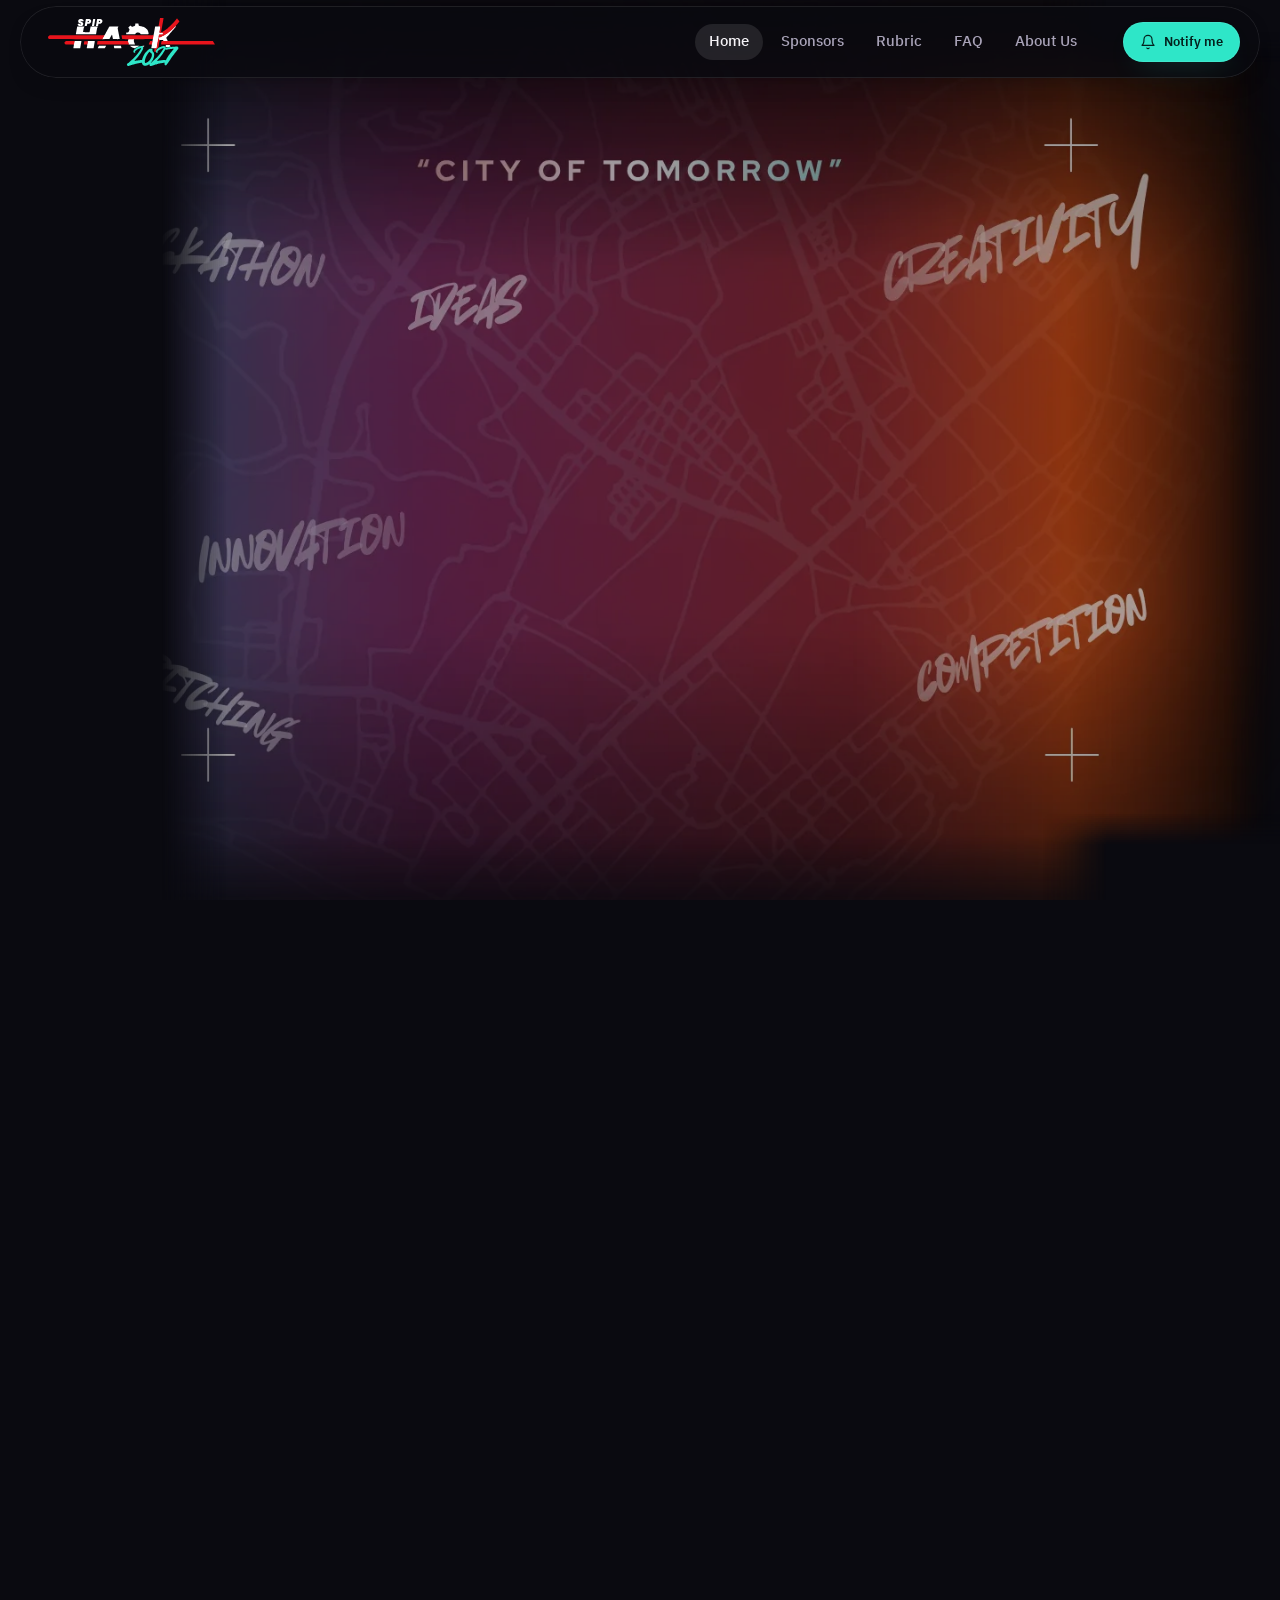
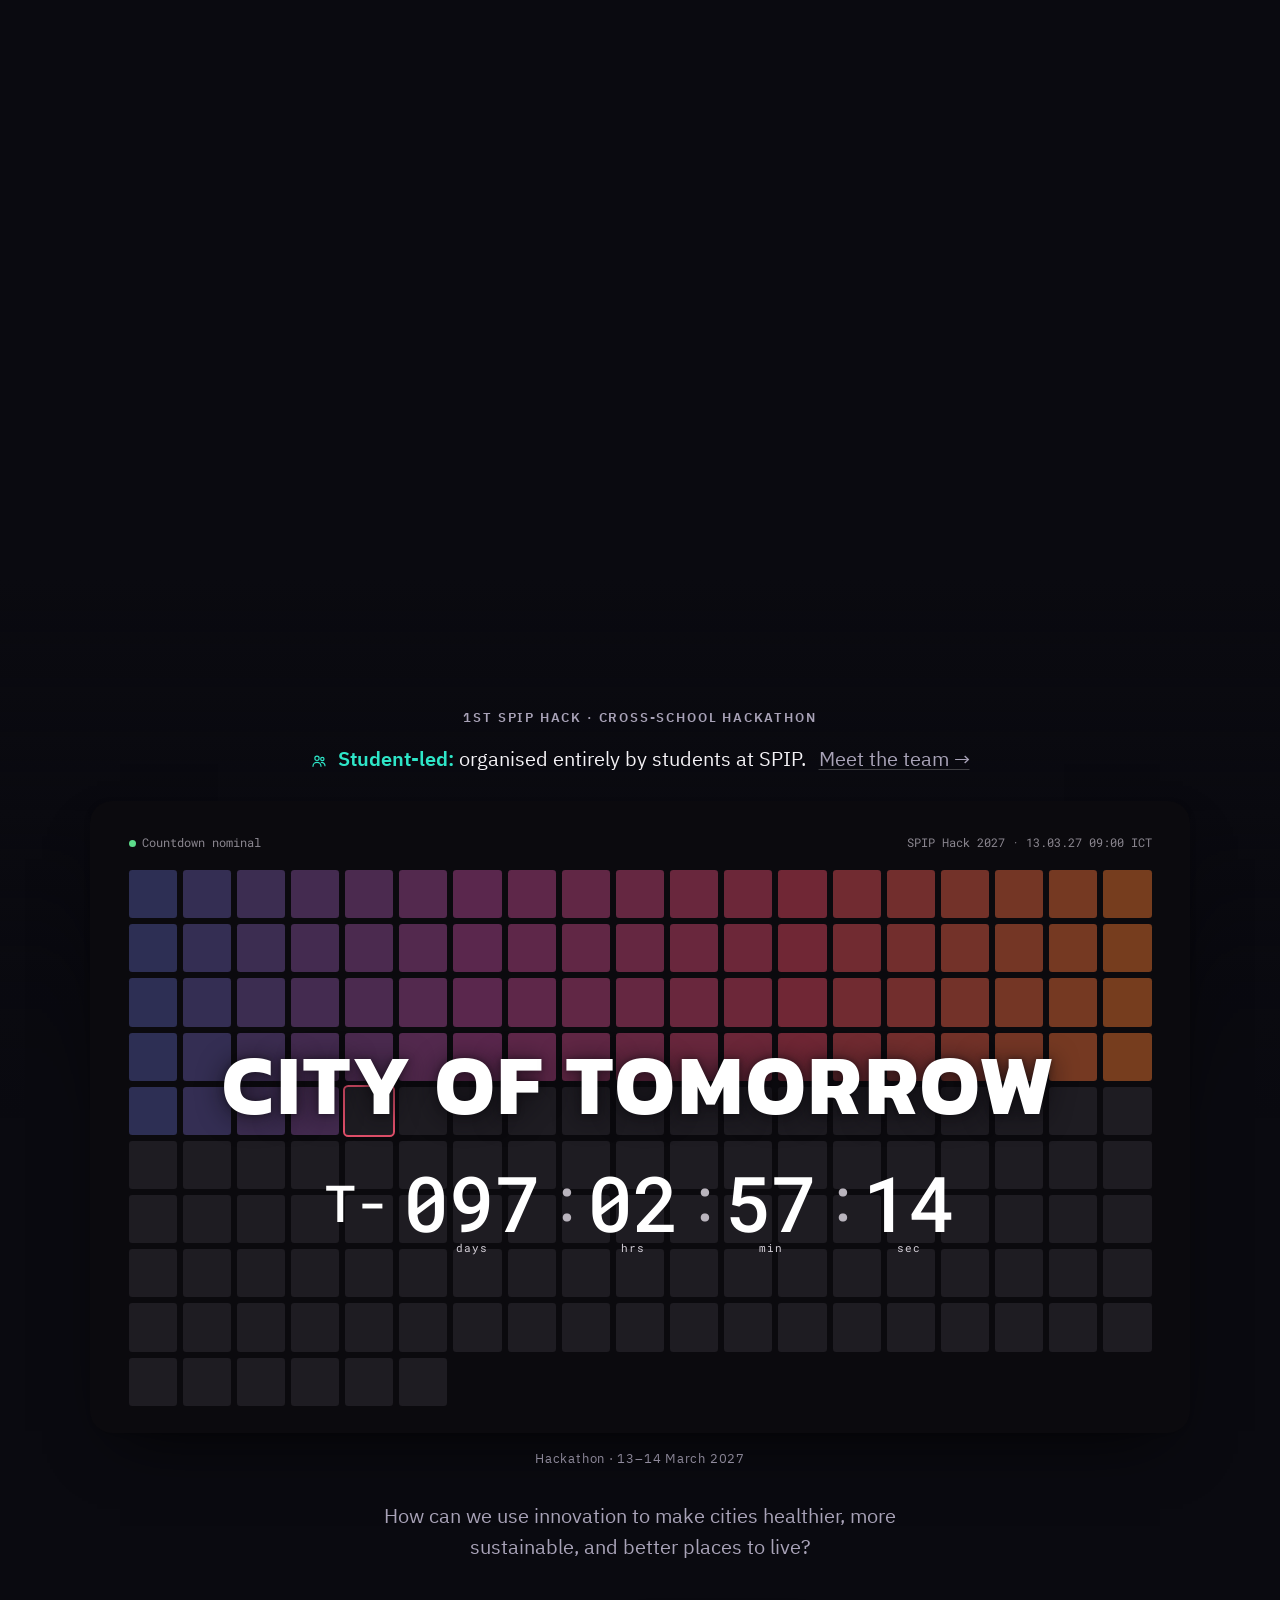
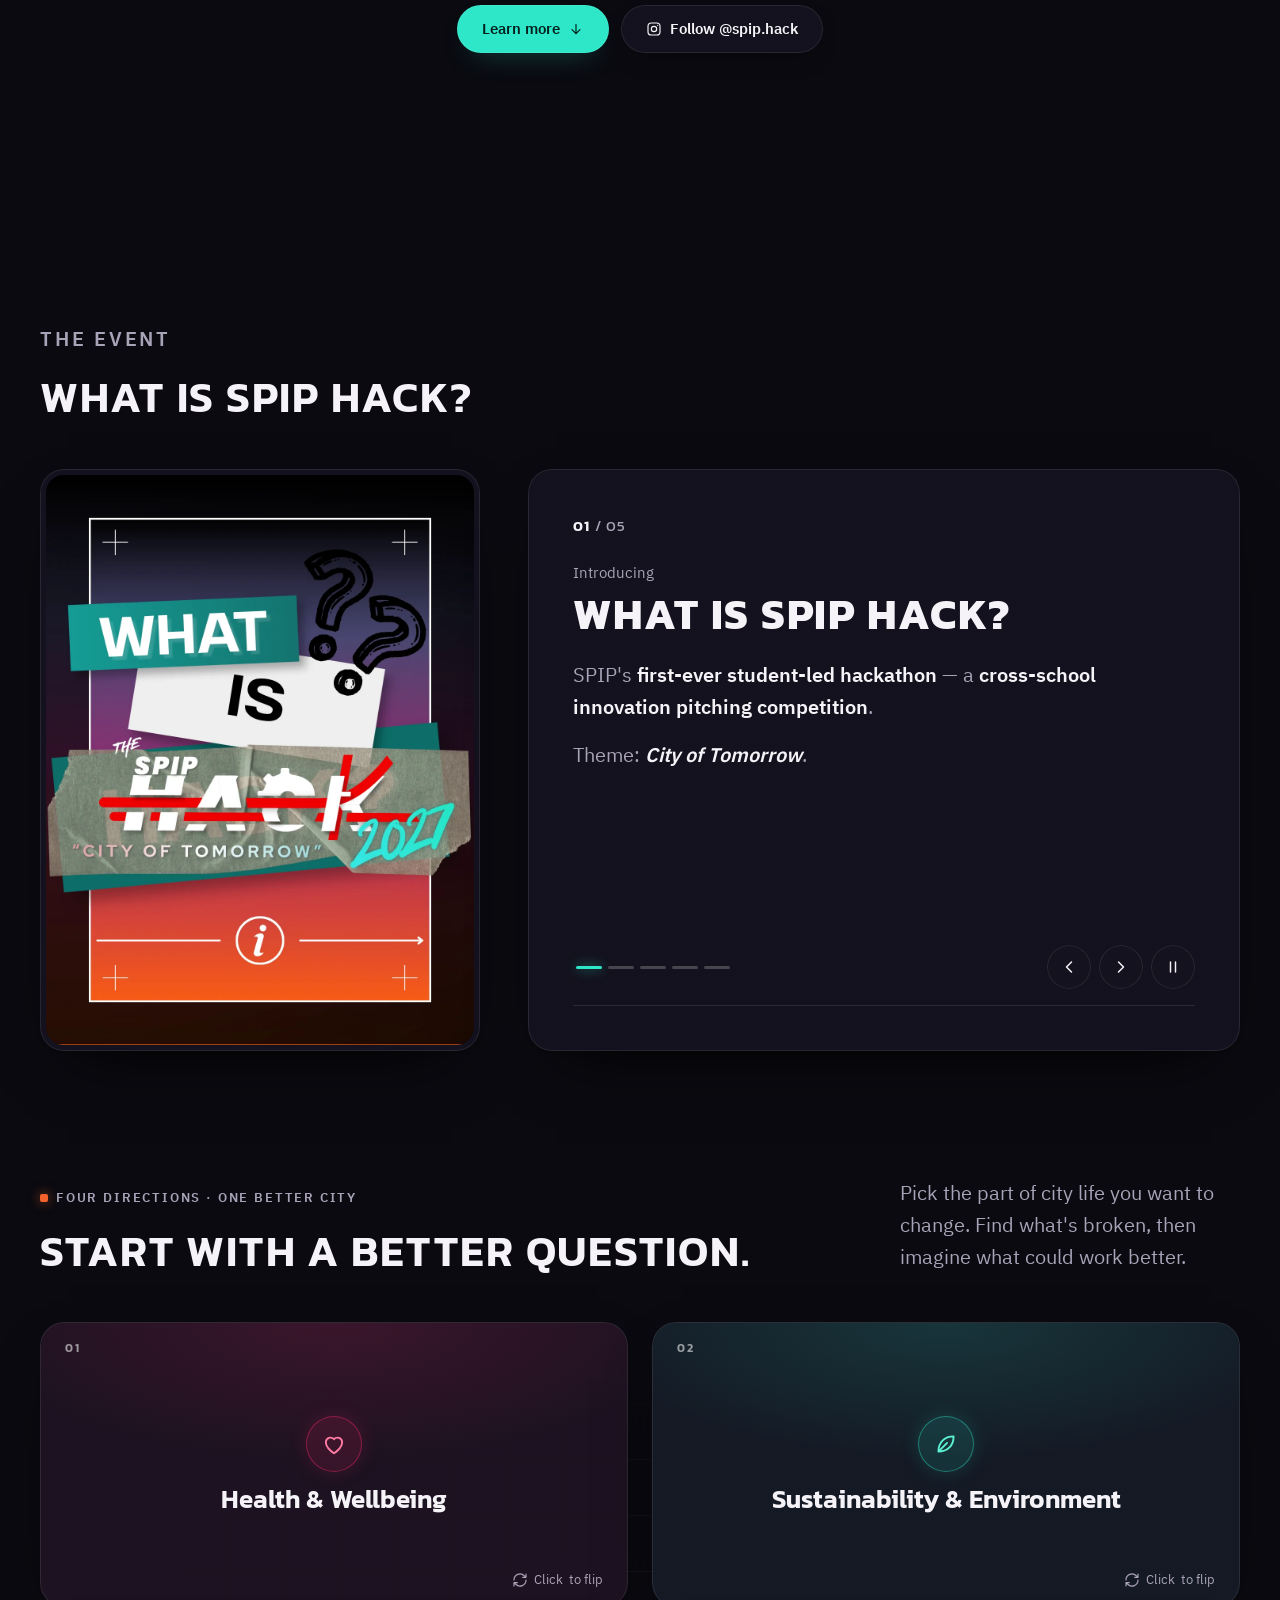
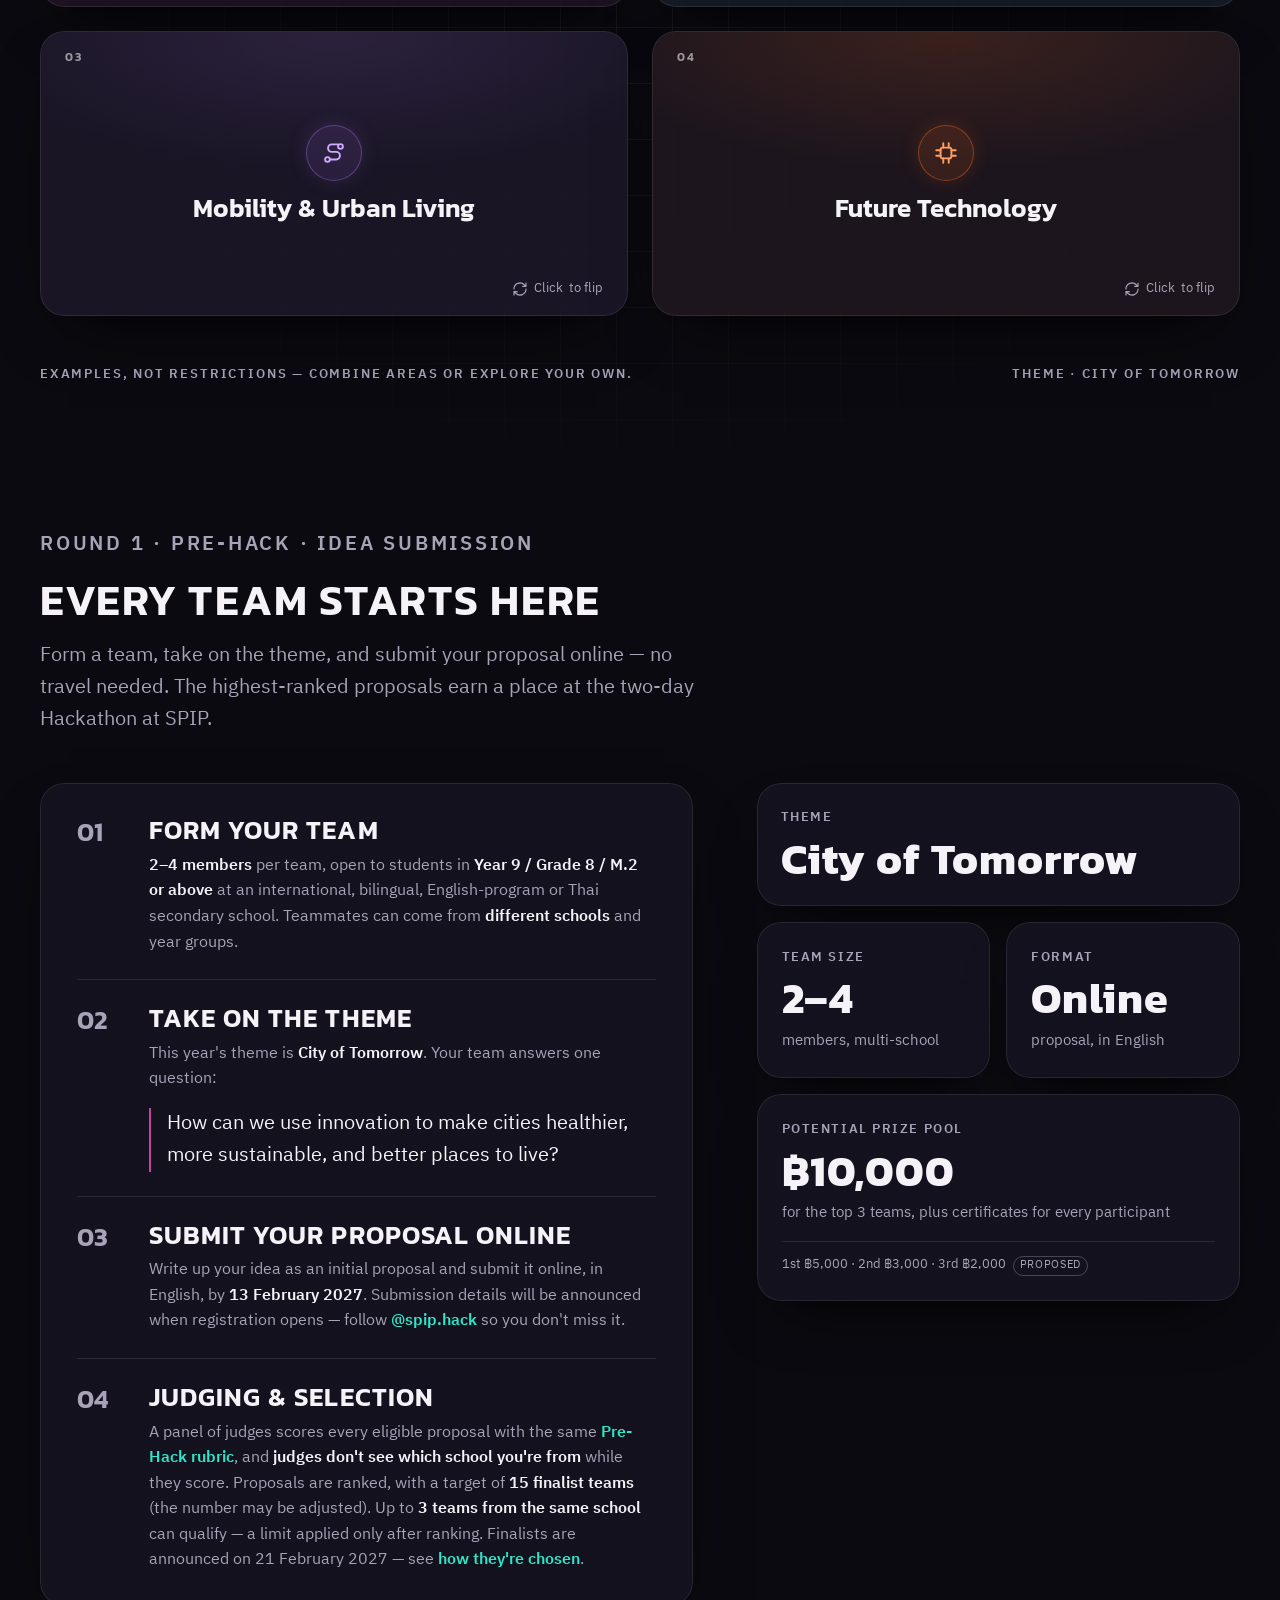
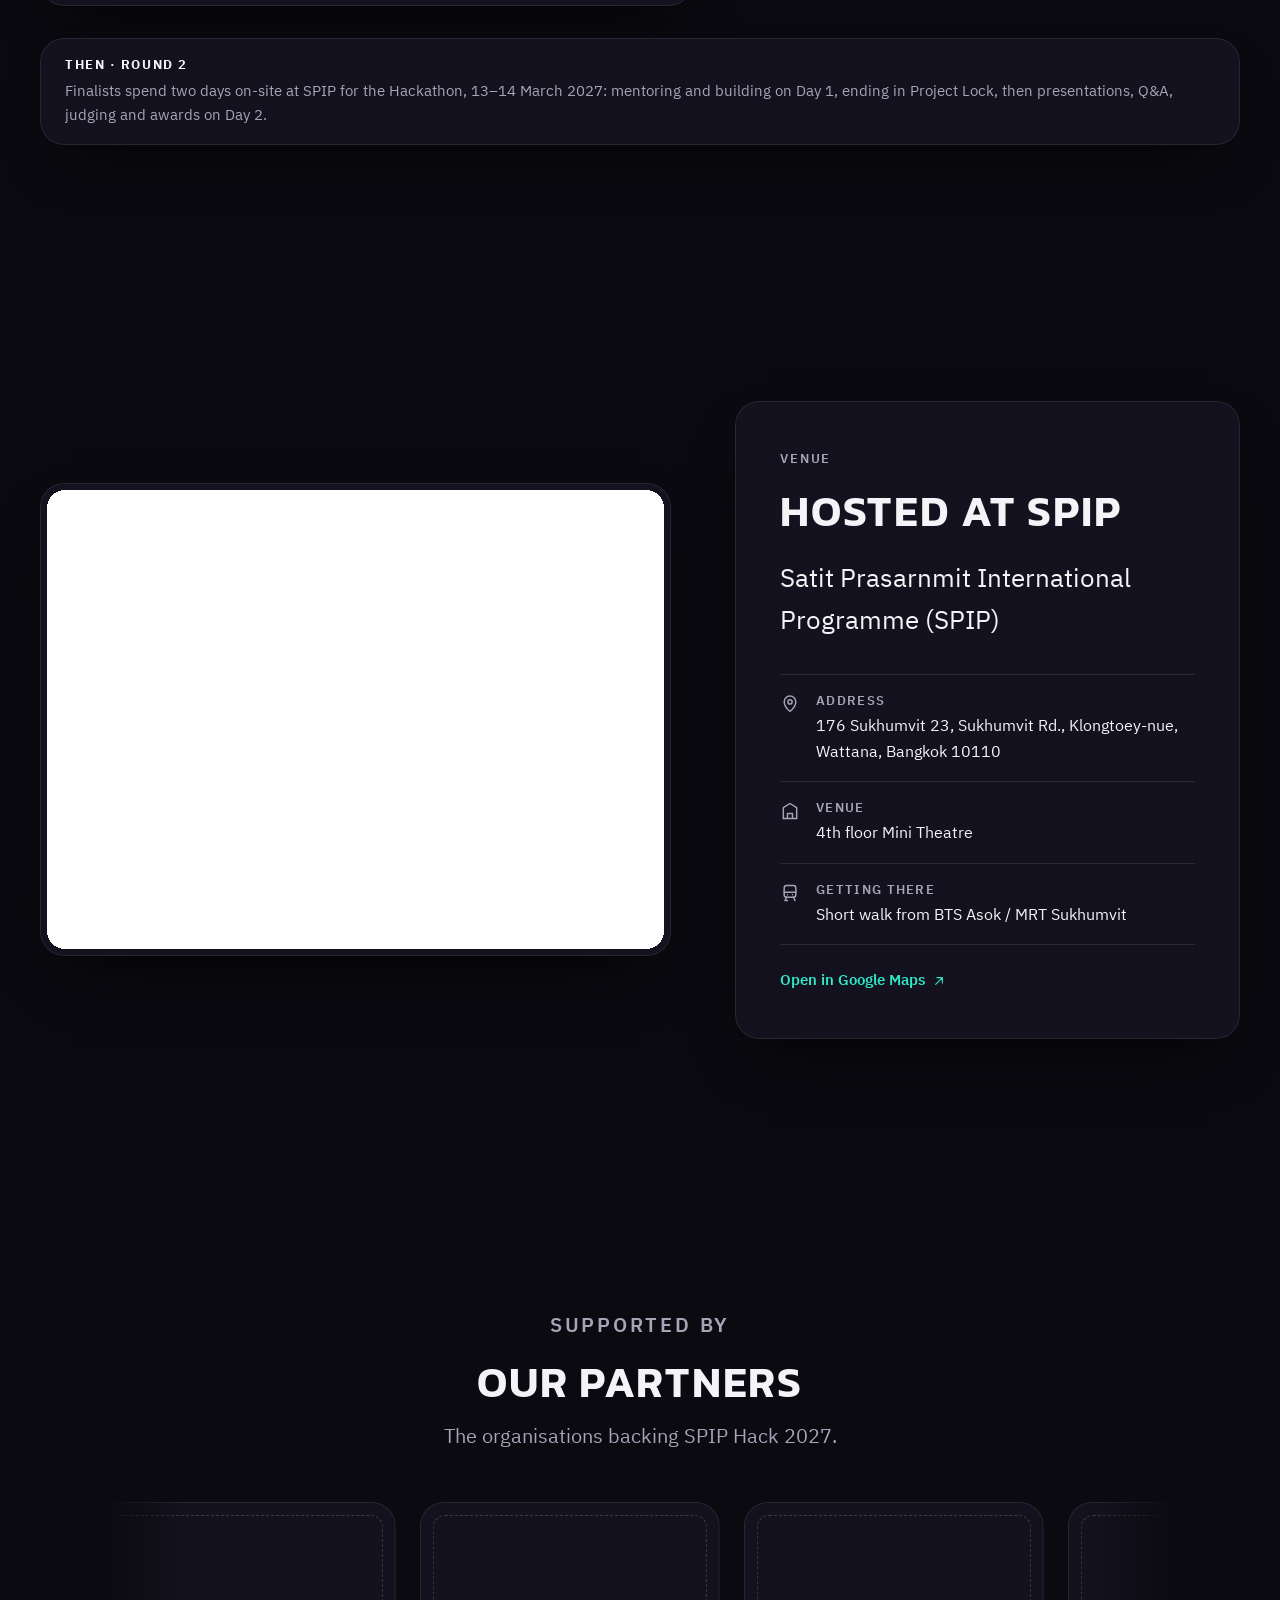
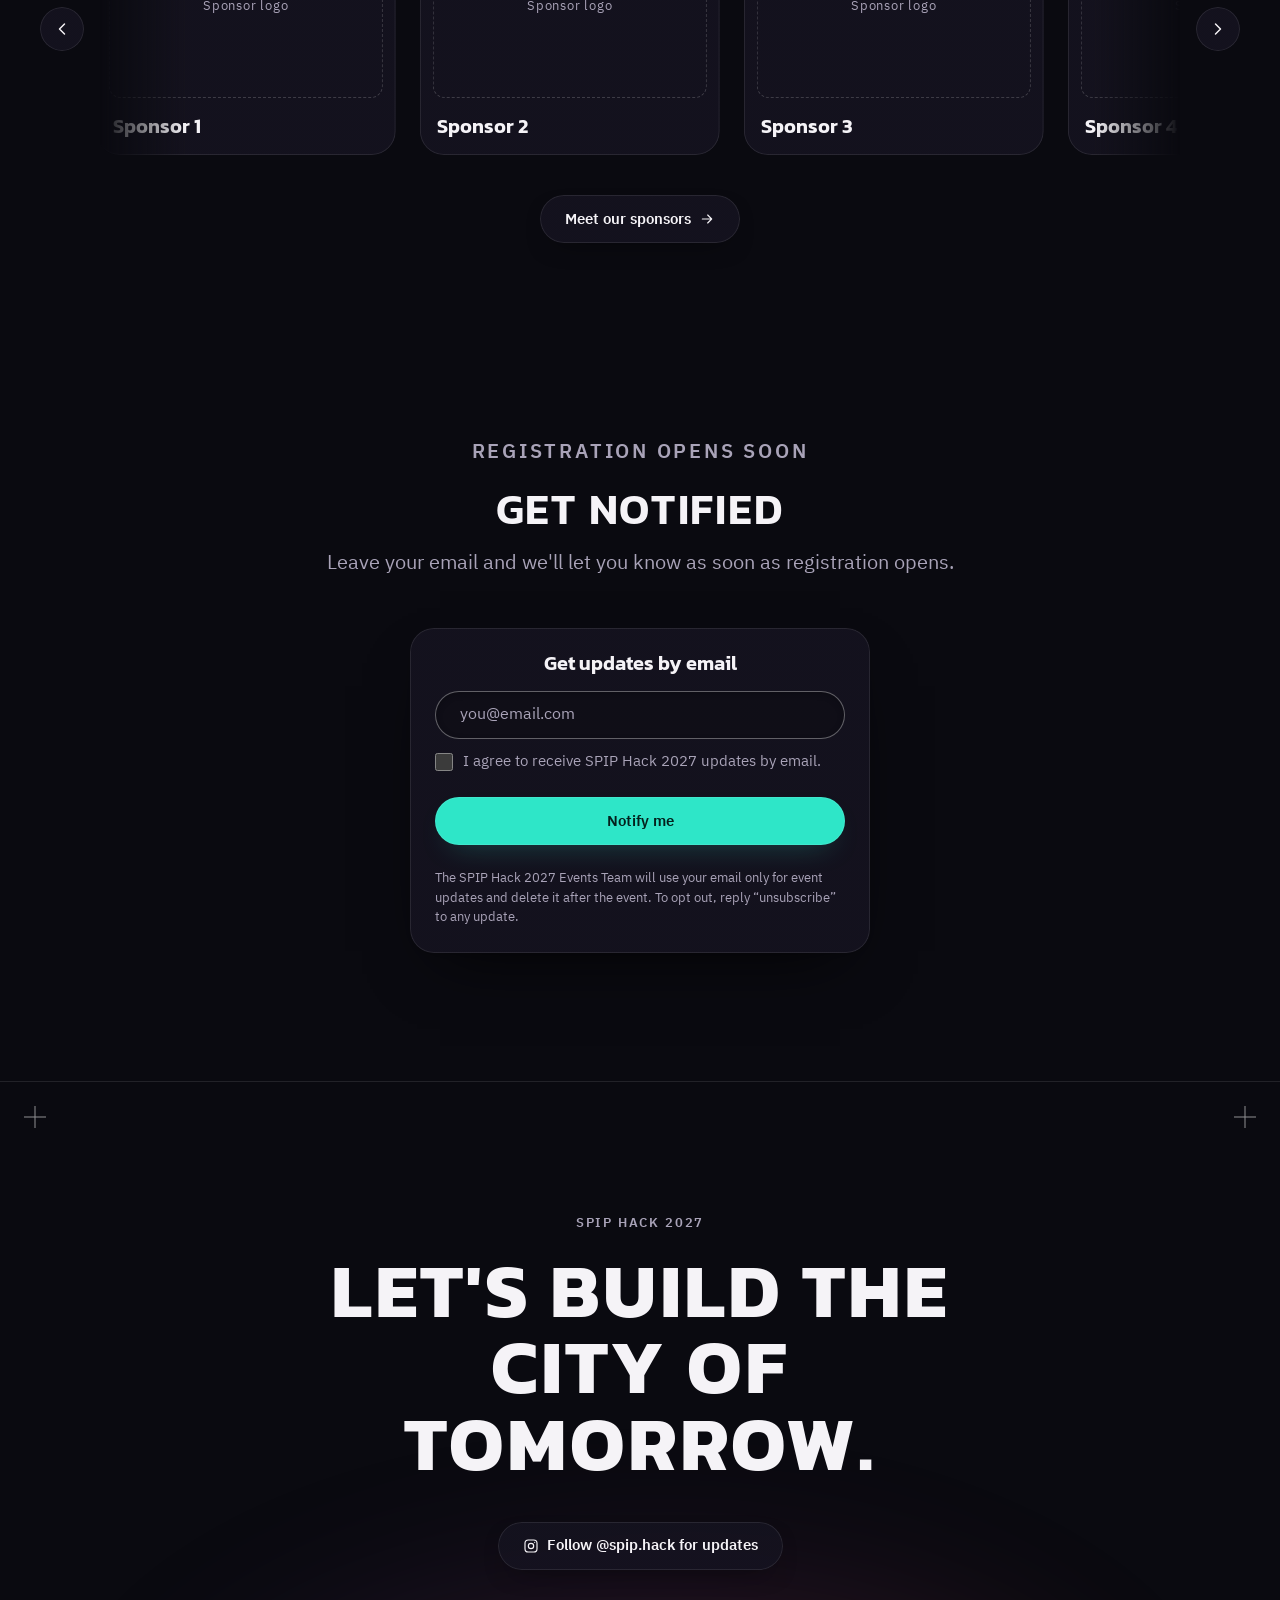
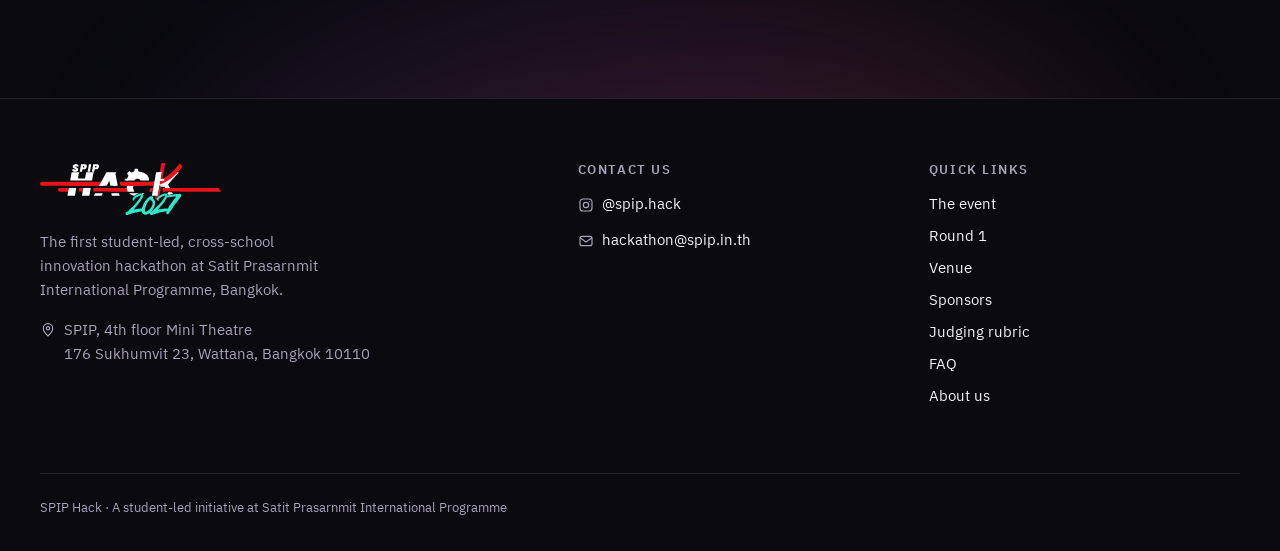
==== commit eac9c570: "Use the new 4:3 CS Banner and blend the intro into the hero - New CS Banner artwork (1440×1080). The" ====
--- a/index.html
+++ b/index.html
@@ -40,7 +40,7 @@
        fetchpriority="high" itself, so there's no separate preload for it. -->
 
   <link rel="stylesheet" href="css/style.css?v=6">
-  <link rel="stylesheet" href="css/intro.css?v=2">
+  <link rel="stylesheet" href="css/intro.css?v=4">
   <!-- Set the js class before first layout, so the scroll-pinned intro has its full height
        from the start and deep links (index.html#event) land in the right place -->
   <script>document.documentElement.classList.replace("no-js", "js");</script>
@@ -88,17 +88,17 @@
       <!-- 0. Scroll-pinned intro (css/intro.css, js/intro.js). All of it is decorative:
            the hero's <h1> below stays the page's only heading.
 
-           ★ BANNER: Kasira's "CS Banner" artwork (Landing Page Fixes v2, 17 Nov 2026), seen
-           through the "SPIP HACK 2027" letters and then full screen. "COMING SOON" and
-           "1ST "CITY OF TOMORROW"" are part of the picture, so there's no separate text layer.
-           css/intro.css sizes it so those words are never cut off, darkens it (60%) and fades
-           its edges into the page. To swap the artwork, save the new file over
-           assets/posters/CS Banner.webp and change ?v=1 to ?v=2 below so browsers fetch it; a
-           different shape also needs its width/height here and in css/intro.css (--intro-ar). -->
+           ★ BANNER: Kasira's "CS Banner" artwork (1440×1080), seen through the "SPIP HACK 2027"
+           letters and then full screen. Its words are part of the picture, so there's no
+           separate text layer. css/intro.css sizes it so none of them get cut off, darkens it
+           (60%) and fades its edges into the page. To swap the artwork, save the new file over
+           assets/posters/CS Banner.webp and raise the ?v= number below and in css/intro.css
+           (both places) so browsers fetch it; a different shape also needs its width/height
+           here and --intro-ar in css/intro.css. -->
       <section class="intro" aria-label="SPIP Hack 2027 — coming soon">
         <div class="intro__stage">
           <picture class="intro__bg" aria-hidden="true">
-            <img src="assets/posters/CS%20Banner.webp?v=1" width="2560" height="1138" fetchpriority="high" decoding="async" alt="">
+            <img src="assets/posters/CS%20Banner.webp?v=2" width="1440" height="1080" fetchpriority="high" decoding="async" alt="">
           </picture>
           <div class="intro__cutout" aria-hidden="true"></div>
           <p class="intro__eyebrow" aria-hidden="true">1st SPIP Hack · <span class="nowrap">Student-led,</span> <span class="nowrap">cross-school</span> hackathon</p>
@@ -767,7 +767,7 @@
   <script src="js/common.js?v=4"></script>
   <script src="js/sponsors-data.js"></script>
   <script src="js/home.js?v=6"></script>
-  <script src="js/intro.js?v=5"></script>
+  <script src="js/intro.js?v=6"></script>
   <script src="js/notify.js"></script>
   <script src="js/eoi.js?v=2"></script>
 </body>
--- a/css/intro.css
+++ b/css/intro.css
@@ -35,15 +35,19 @@
   pointer-events: none;
 }
 
-/* The banner (Landing Page Fixes v2). It's much wider than most screens (2560×1138),
-   so plain "cover" would cut "COMING" and "SOON" off its left and right ends. Instead
-   it's as big as it can be while losing at most 2% off each side (the black margin
-   outside its corner crosses):
-   - very wide screens: it covers the whole screen;
-   - most desktops: it fills the width, with a little of the page above and below;
-   - phones: a band across the middle, with all of its text.
+/* The banner (Kasira's "CS Banner", 1440×1080, 4:3). It covers the screen like
+   object-fit: cover, except that it never loses more than --crop-x off each side or
+   --crop-y off the top and bottom, so none of its words get cut off (they sit
+   between about 8% and 90% across and 15% and 85% down). Past that it stops growing
+   and the page shows beside or above/below it instead:
+   - 4:3 to 16:10 screens: it covers the whole screen;
+   - 16:9 and wider: it fills the height, with a little of the page at the sides;
+   - phones: a band across the middle, with all of its words.
    It's shown at 60% over the page's near-black, so it's noticeably darker than the
-   artwork, and its edges fade into the page, so there's no seam. */
+   artwork, and its edges fade into the page, so there's no seam.
+   ★ If the artwork changes shape, update --intro-ar (width ÷ height) below and the
+   <img>'s width/height in index.html; if its words sit closer to the edges, lower
+   --crop-x / --crop-y. */
 .intro__bg {
   z-index: 0;
   display: block;
@@ -58,15 +62,22 @@
   content: "";
   position: absolute;
   inset: 0;
-  background: url("../assets/posters/CS%20Banner.webp?v=1") center / 100% 100% no-repeat;
+  background: url("../assets/posters/CS%20Banner.webp?v=2") center / 100% 100% no-repeat;
   filter: blur(48px);
   opacity: .32;
   -webkit-mask-image: linear-gradient(180deg, transparent 4%, #000 32%, #000 68%, transparent 96%);
   mask-image: linear-gradient(180deg, transparent 4%, #000 32%, #000 68%, transparent 96%);
 }
 .intro__bg img {
-  --intro-ar: 2.2496; /* the banner's width ÷ height (2560 / 1138) */
-  --bw: min(max(100cqw, 100cqh * var(--intro-ar)), 100cqw / .96);
+  --intro-ar: 1.3333; /* the banner's width ÷ height (1440 / 1080) */
+  --crop-x: .05;      /* the most it may lose off each side (5% of its width)... */
+  --crop-y: .12;      /* ...and off the top and the bottom (12% of its height) */
+  /* its width: enough to cover the stage, but no more than the crop limits allow */
+  --bw: min(
+    max(100cqw, 100cqh * var(--intro-ar)),
+    100cqw / (1 - 2 * var(--crop-x)),
+    100cqh * var(--intro-ar) / (1 - 2 * var(--crop-y))
+  );
   position: absolute;
   left: calc(50% - var(--bw) / 2);
   top: calc(50% - var(--bw) / var(--intro-ar) / 2);
@@ -75,12 +86,12 @@
   height: calc(var(--bw) / var(--intro-ar));
   opacity: .6;
   -webkit-mask-image:
-    linear-gradient(180deg, transparent, #000 13%, #000 87%, transparent),
-    linear-gradient(90deg, transparent, #000 2.5%, #000 97.5%, transparent);
+    linear-gradient(180deg, transparent, #000 10%, #000 90%, transparent),
+    linear-gradient(90deg, transparent, #000 4%, #000 96%, transparent);
   -webkit-mask-composite: source-in;
   mask-image:
-    linear-gradient(180deg, transparent, #000 13%, #000 87%, transparent),
-    linear-gradient(90deg, transparent, #000 2.5%, #000 97.5%, transparent);
+    linear-gradient(180deg, transparent, #000 10%, #000 90%, transparent),
+    linear-gradient(90deg, transparent, #000 4%, #000 96%, transparent);
   mask-composite: intersect;
 }
 
@@ -151,13 +162,31 @@
 }
 .intro.is-hint-gone .intro__dot { animation-play-state: paused; }
 
-/* Bottom of the scene melts into the page as the pin releases */
+/* Bottom of the scene melts into the page as the pin releases (js/intro.js fades it
+   in over the last part of the scroll; without the scroll effect it's always on).
+   Eased stops, so there's no visible line where the fade starts. */
 .intro__fade {
   z-index: 5;
   top: auto;
-  height: 40%;
-  background: linear-gradient(180deg, rgba(10, 10, 16, 0) 0%, var(--bg) 100%);
-  opacity: 0;
+  height: 50%;
+  background: linear-gradient(180deg,
+    rgba(10, 10, 16, 0) 0%, rgba(10, 10, 16, .12) 25%, rgba(10, 10, 16, .4) 50%,
+    rgba(10, 10, 16, .75) 75%, var(--bg) 100%);
+}
+/* ...and the page under it starts in the same dark colour, then fades into its usual
+   glow and map lines, so there's no edge where the intro ends and the hero begins. */
+.intro + .hero::before {
+  content: "";
+  position: absolute;
+  top: 0;
+  left: 0;
+  right: 0;
+  z-index: -1;
+  height: min(60svh, 560px);
+  background: linear-gradient(180deg,
+    var(--bg) 0%, rgba(10, 10, 16, .75) 25%, rgba(10, 10, 16, .4) 50%,
+    rgba(10, 10, 16, .12) 75%, rgba(10, 10, 16, 0) 100%);
+  pointer-events: none;
 }
 
 /* ---------- Scroll-driven version ---------- */
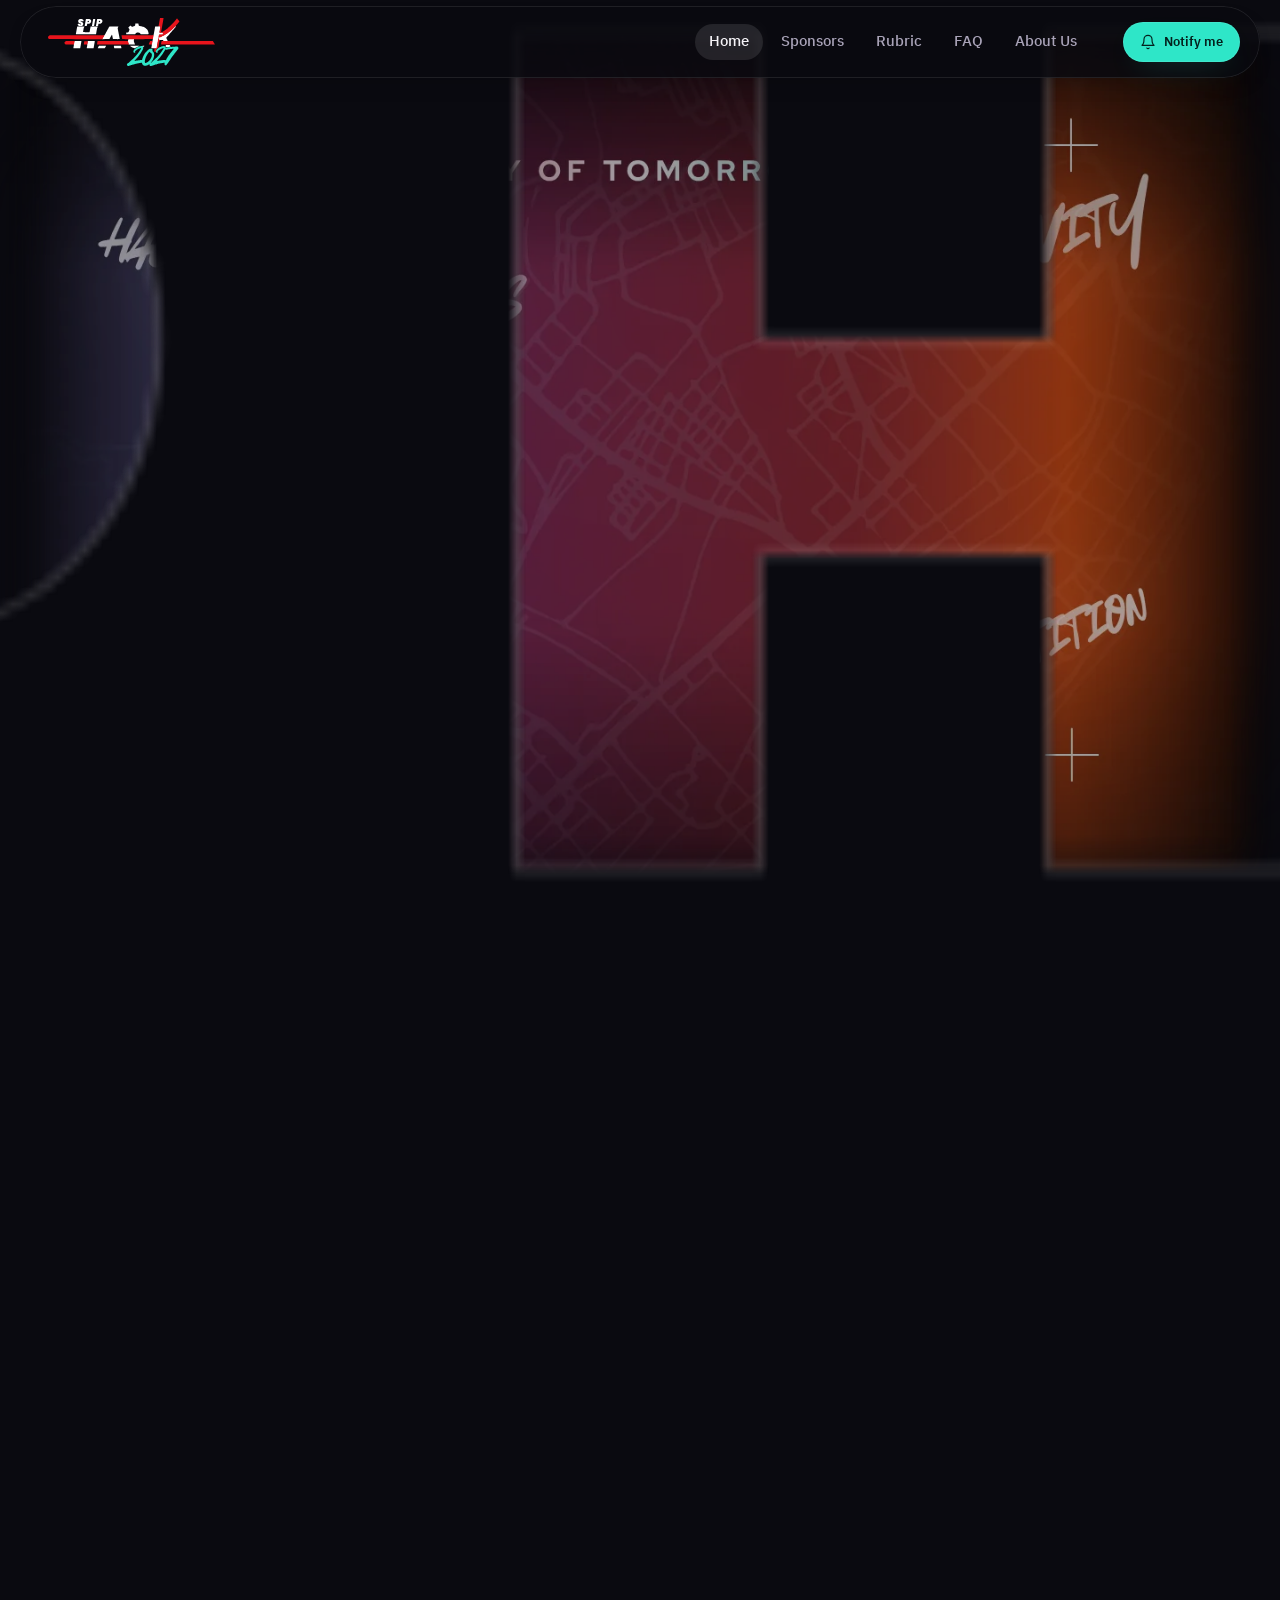
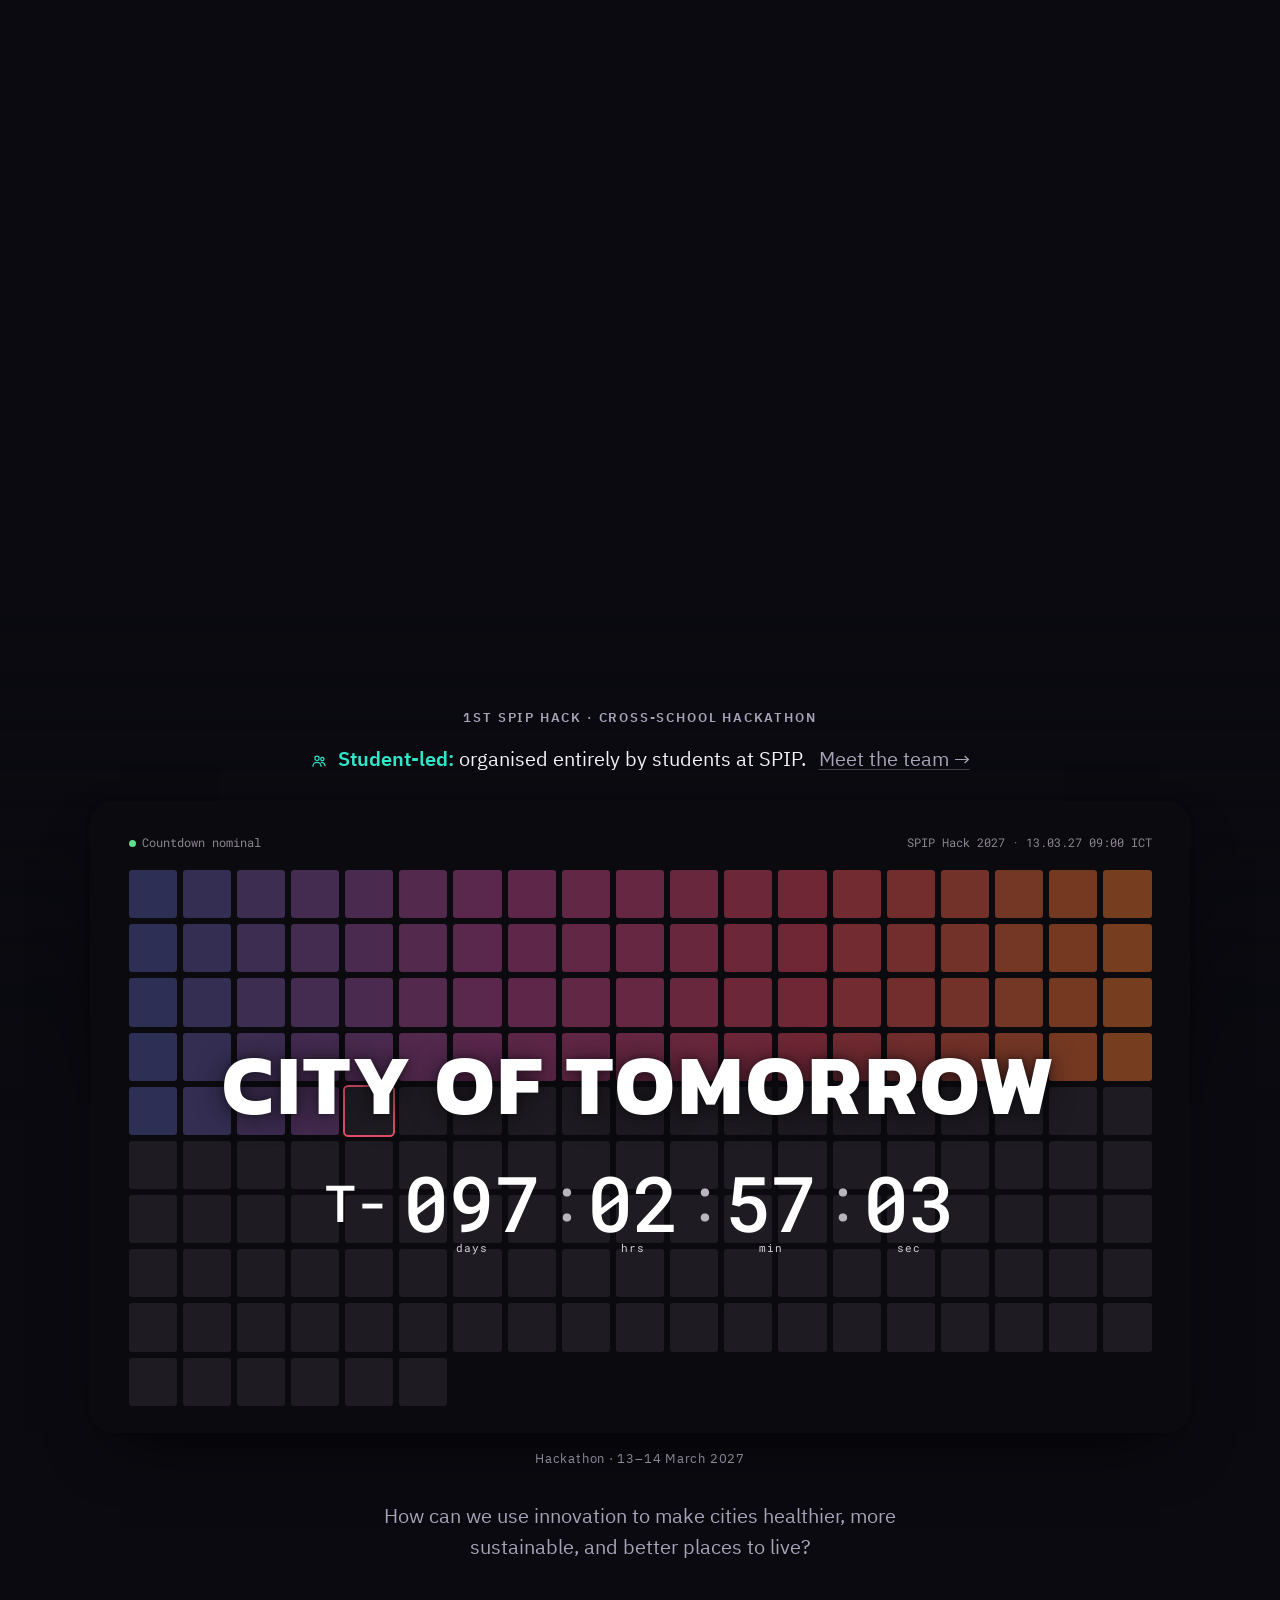
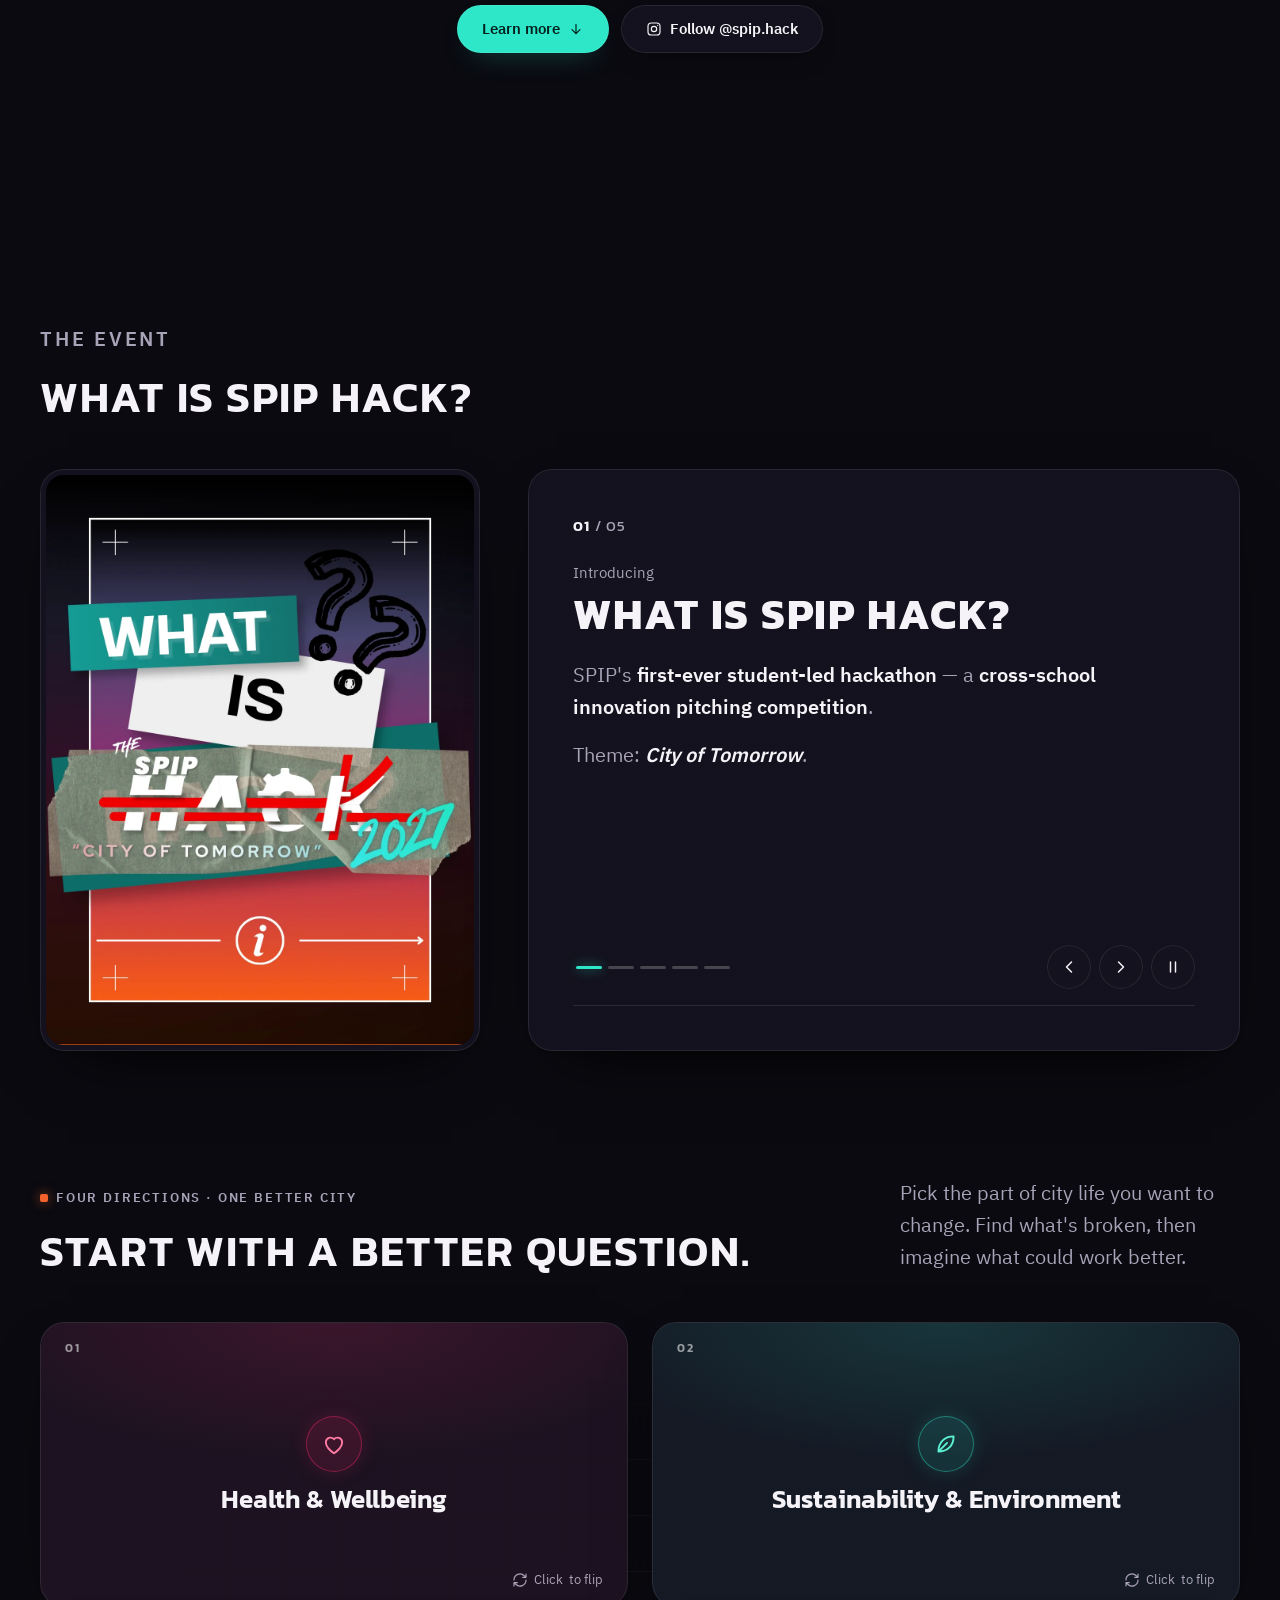
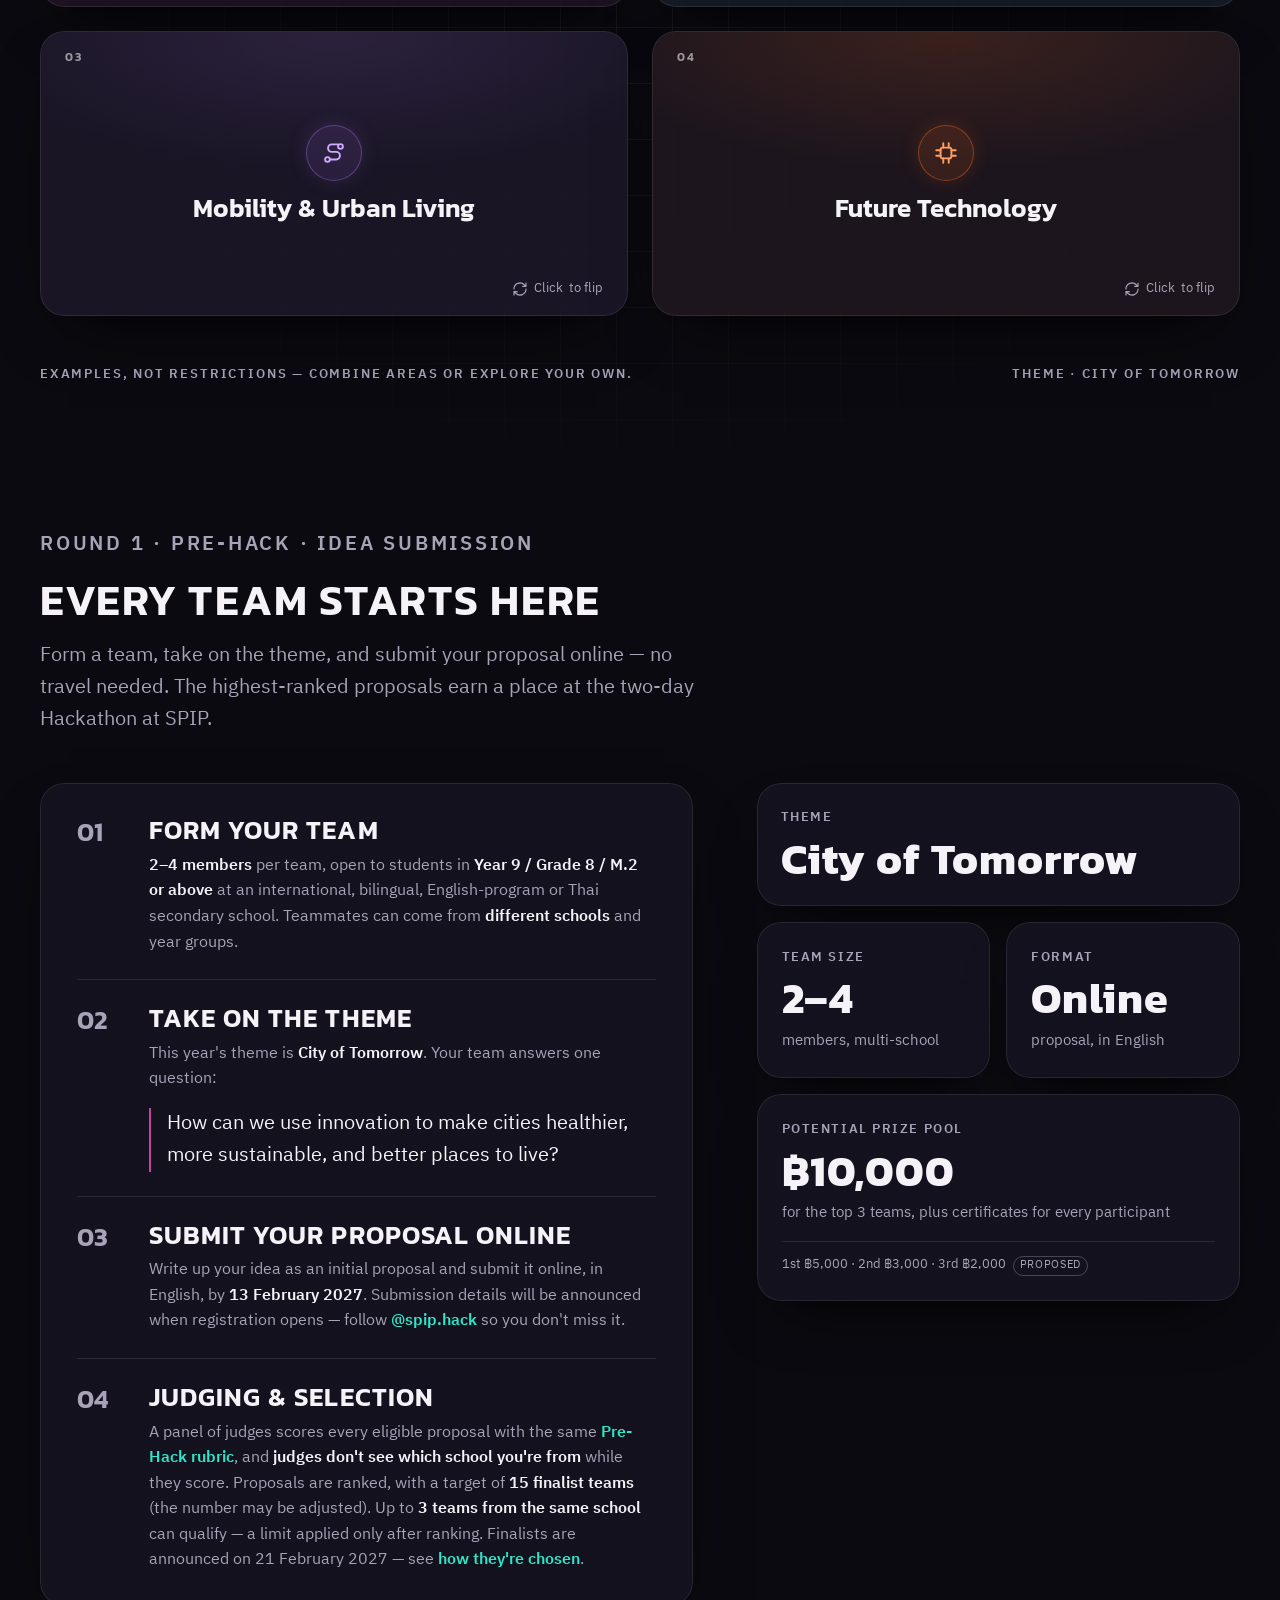
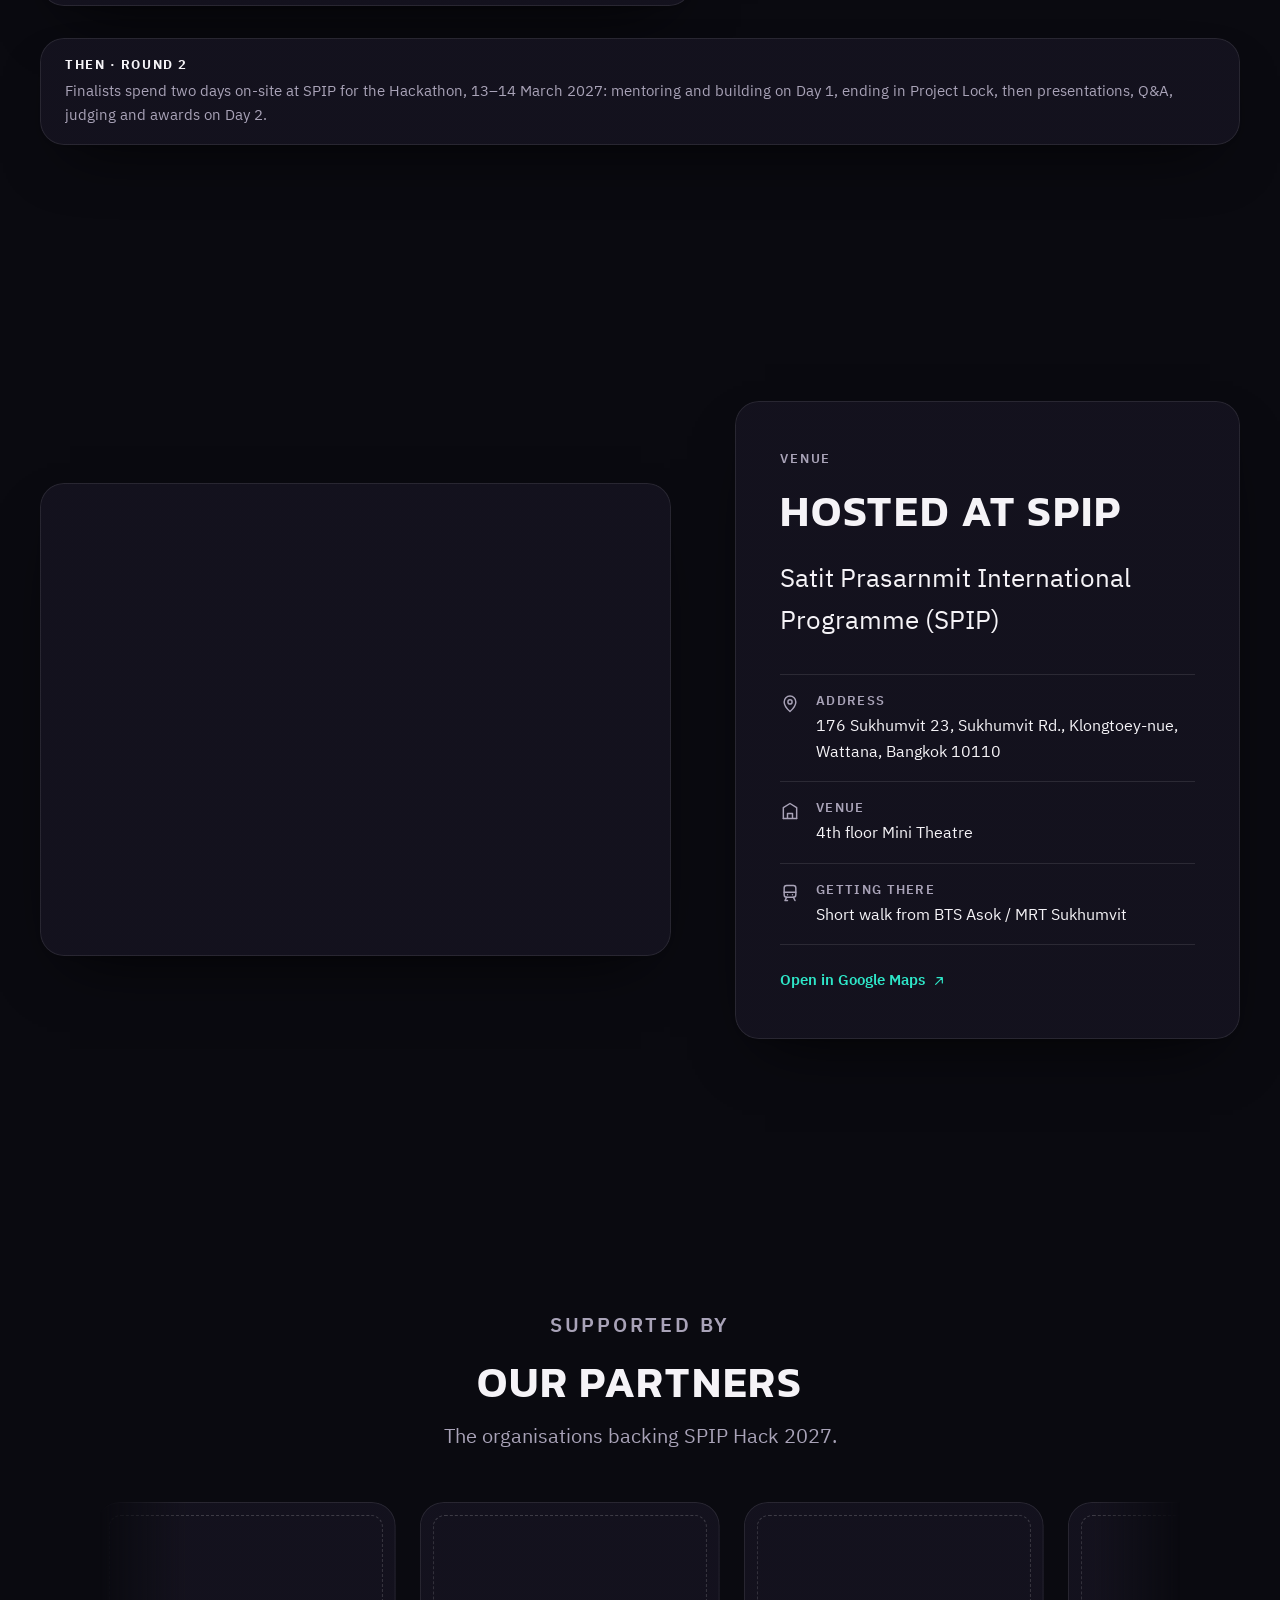
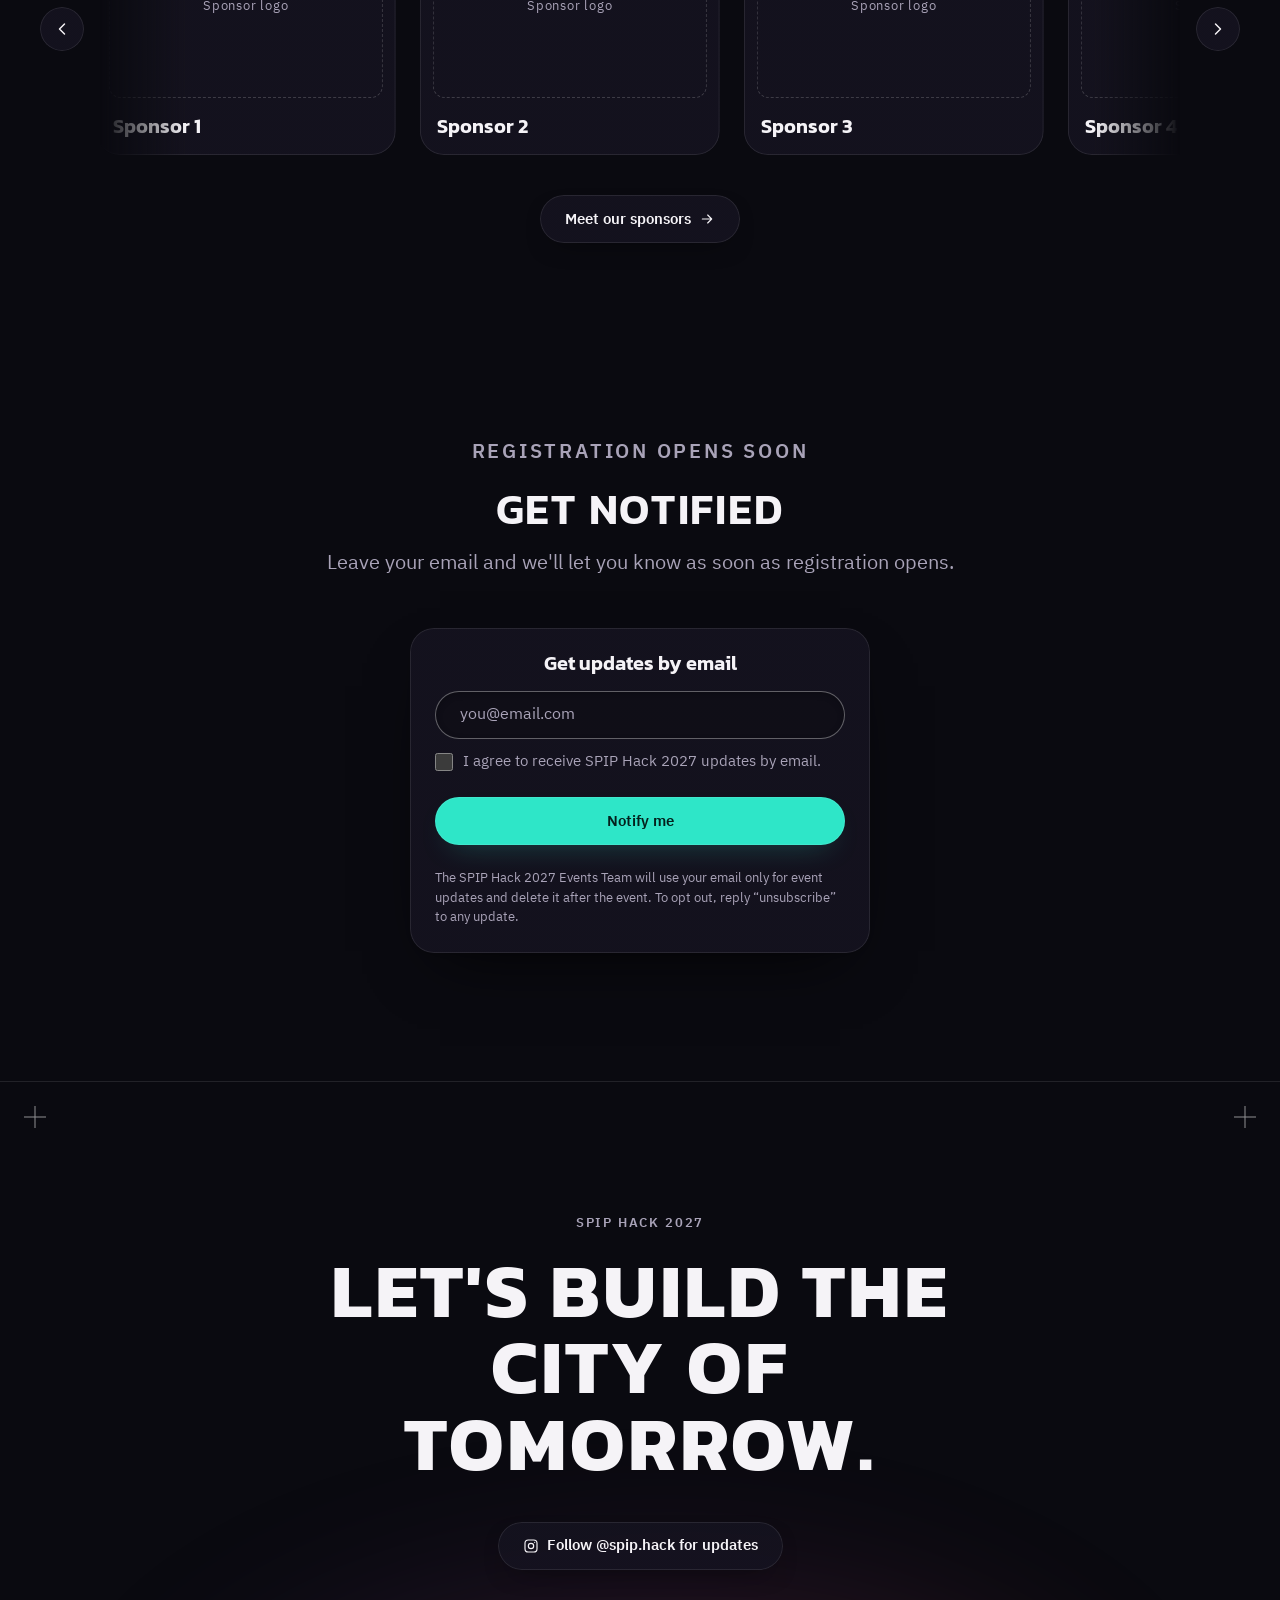
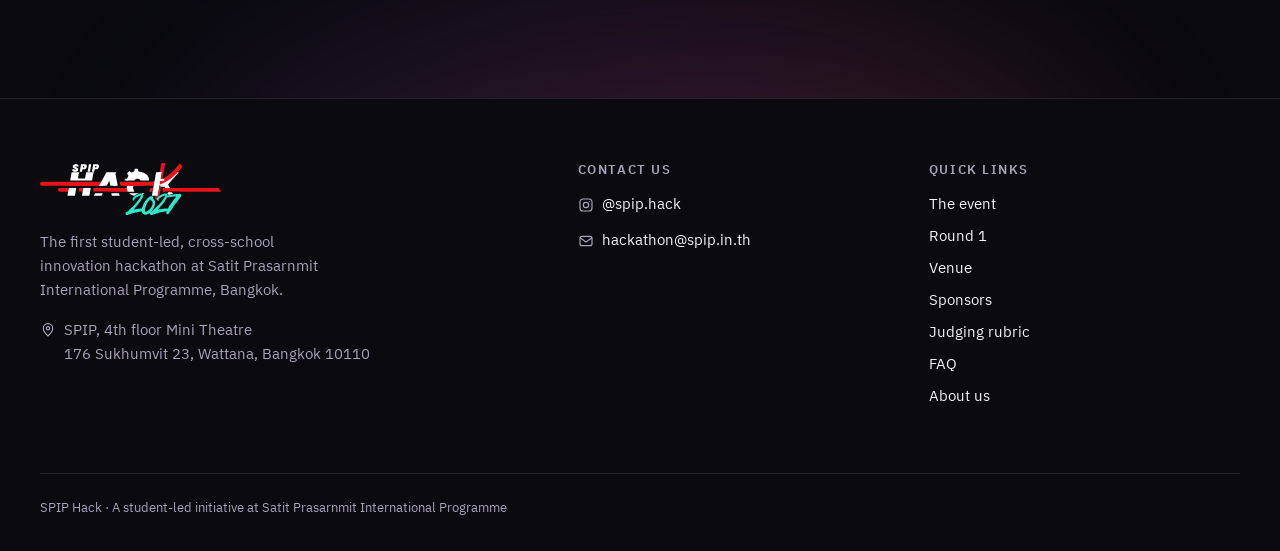
==== commit 452a6d7b: "Remove image files no page uses - assets/posters: the old "COMING SOON" banner (hero-banner-16x9 / 3" ====
--- a/index.html
+++ b/index.html
@@ -15,10 +15,9 @@
   <meta property="og:description" content="The first student-led, cross-school innovation hackathon at SPIP, Bangkok. Pitch ideas that make cities healthier, more sustainable and better places to live.">
   <!-- ★ EOI LINK PREVIEW: while the EOI is open (until 30 Nov 2026), shared links show the EOI
        poster. It's a JPG because some apps (LINE, older Facebook crawlers) don't show WebP.
-       When the EOI closes, switch og:image and twitter:image back to the hero banner and
-       update og:image:width / height and both alt texts to match. The tags used to point at
-       assets/posters/hero-banner-16x9.png, which isn't in the site folder (only the .webp is),
-       so export a JPG or PNG of it first. Same on all five pages. -->
+       When the EOI closes, export a JPG (1200×630 works best) of the image that should be
+       shared instead, e.g. the CS Banner, point og:image and twitter:image at it, and update
+       og:image:width / height and both alt texts to match. Same on all five pages. -->
   <meta property="og:image" content="https://hackathon.spip.in.th/assets/eoi/eoi-og.jpg">
   <meta property="og:image:width" content="1200">
   <meta property="og:image:height" content="630">
@@ -113,8 +112,7 @@
         <div class="container">
           <!-- EOI poster, the same files as the launch pop-up (so they download once), linking
                to the EOI form. Once the EOI closes (EOI_CLOSES in js/common.js) the whole banner
-               is hidden. The earlier "COMING SOON" banner was assets/posters/hero-banner-16x9.webp
-               (2400×1067) and hero-banner-3x4.webp (1080×1440) on phones. -->
+               is hidden. (The earlier "COMING SOON" banner images were deleted on 18 Nov 2026.) -->
           <div class="hero-banner">
             <a class="hero-banner__link" href="https://forms.gle/T4Pa6pyx9E69tFyXA" data-eoi="hero_banner" target="_blank" rel="noopener noreferrer">
               <picture>
